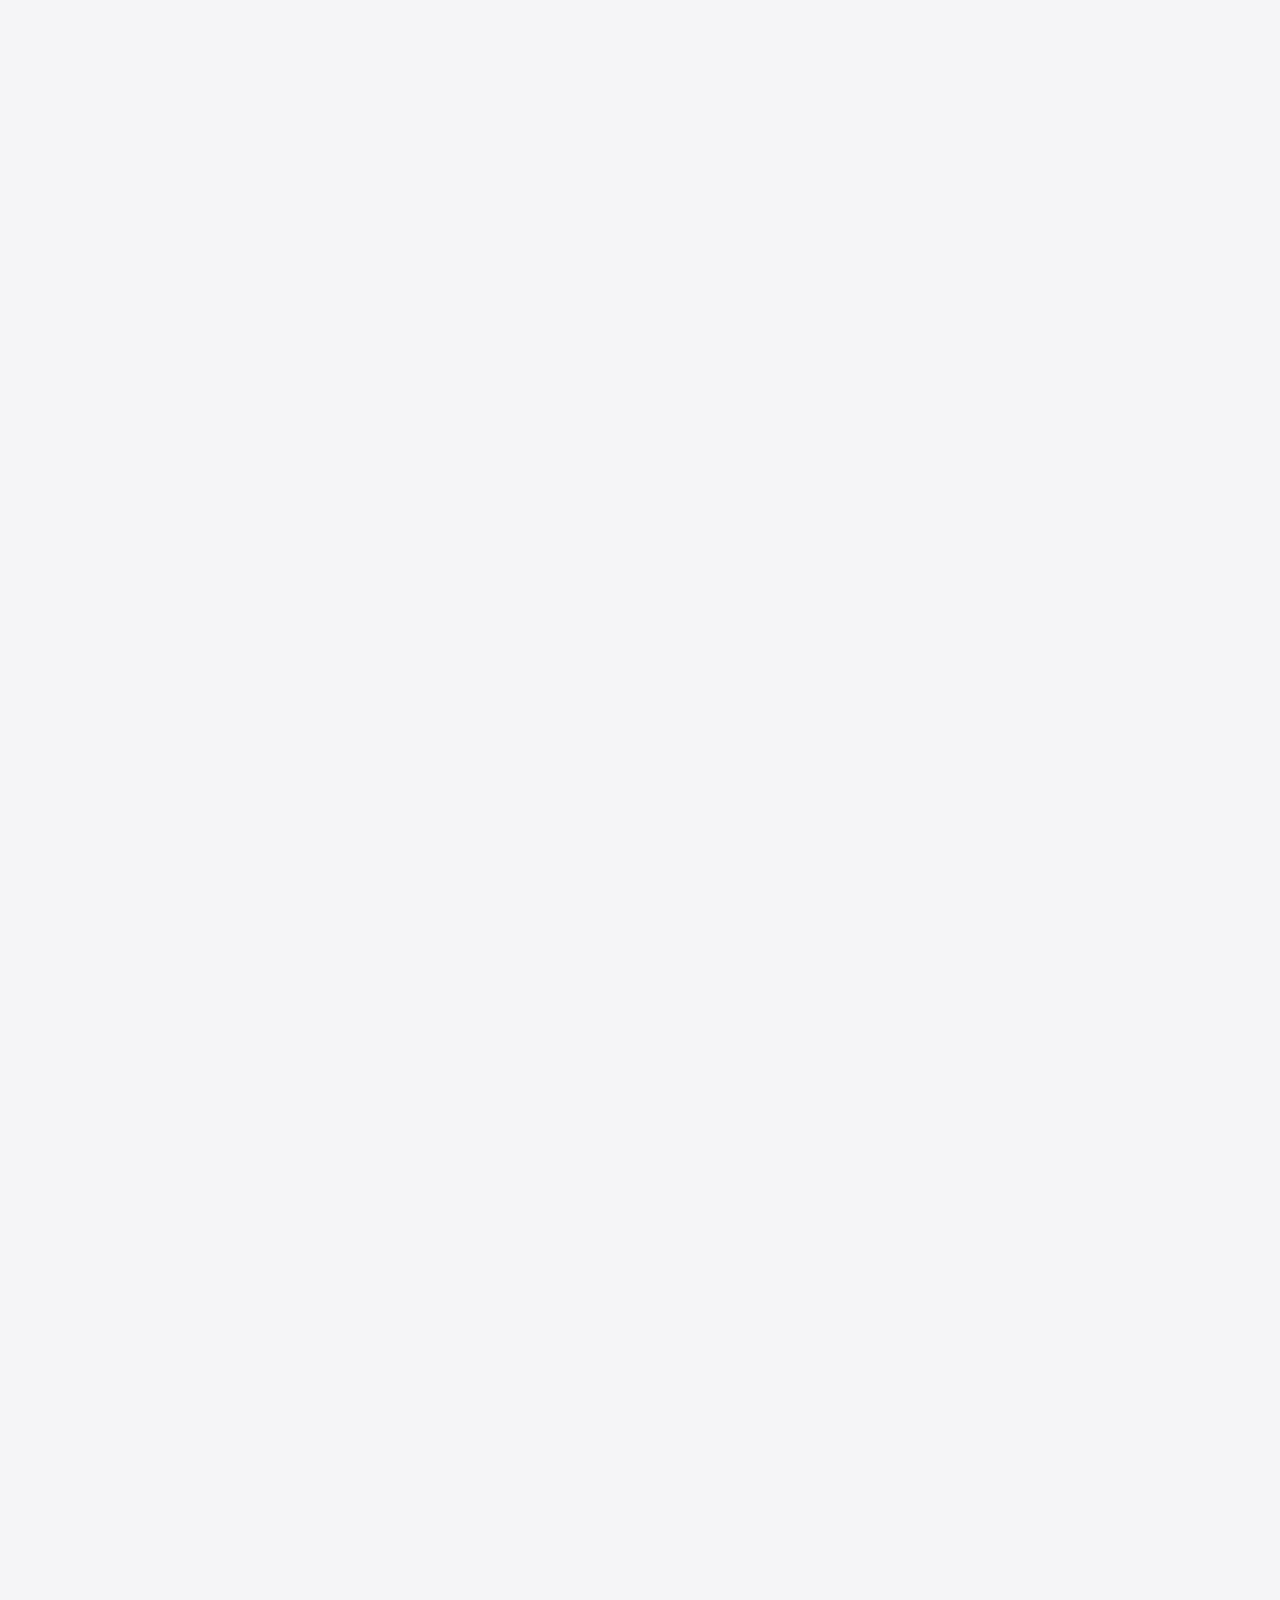
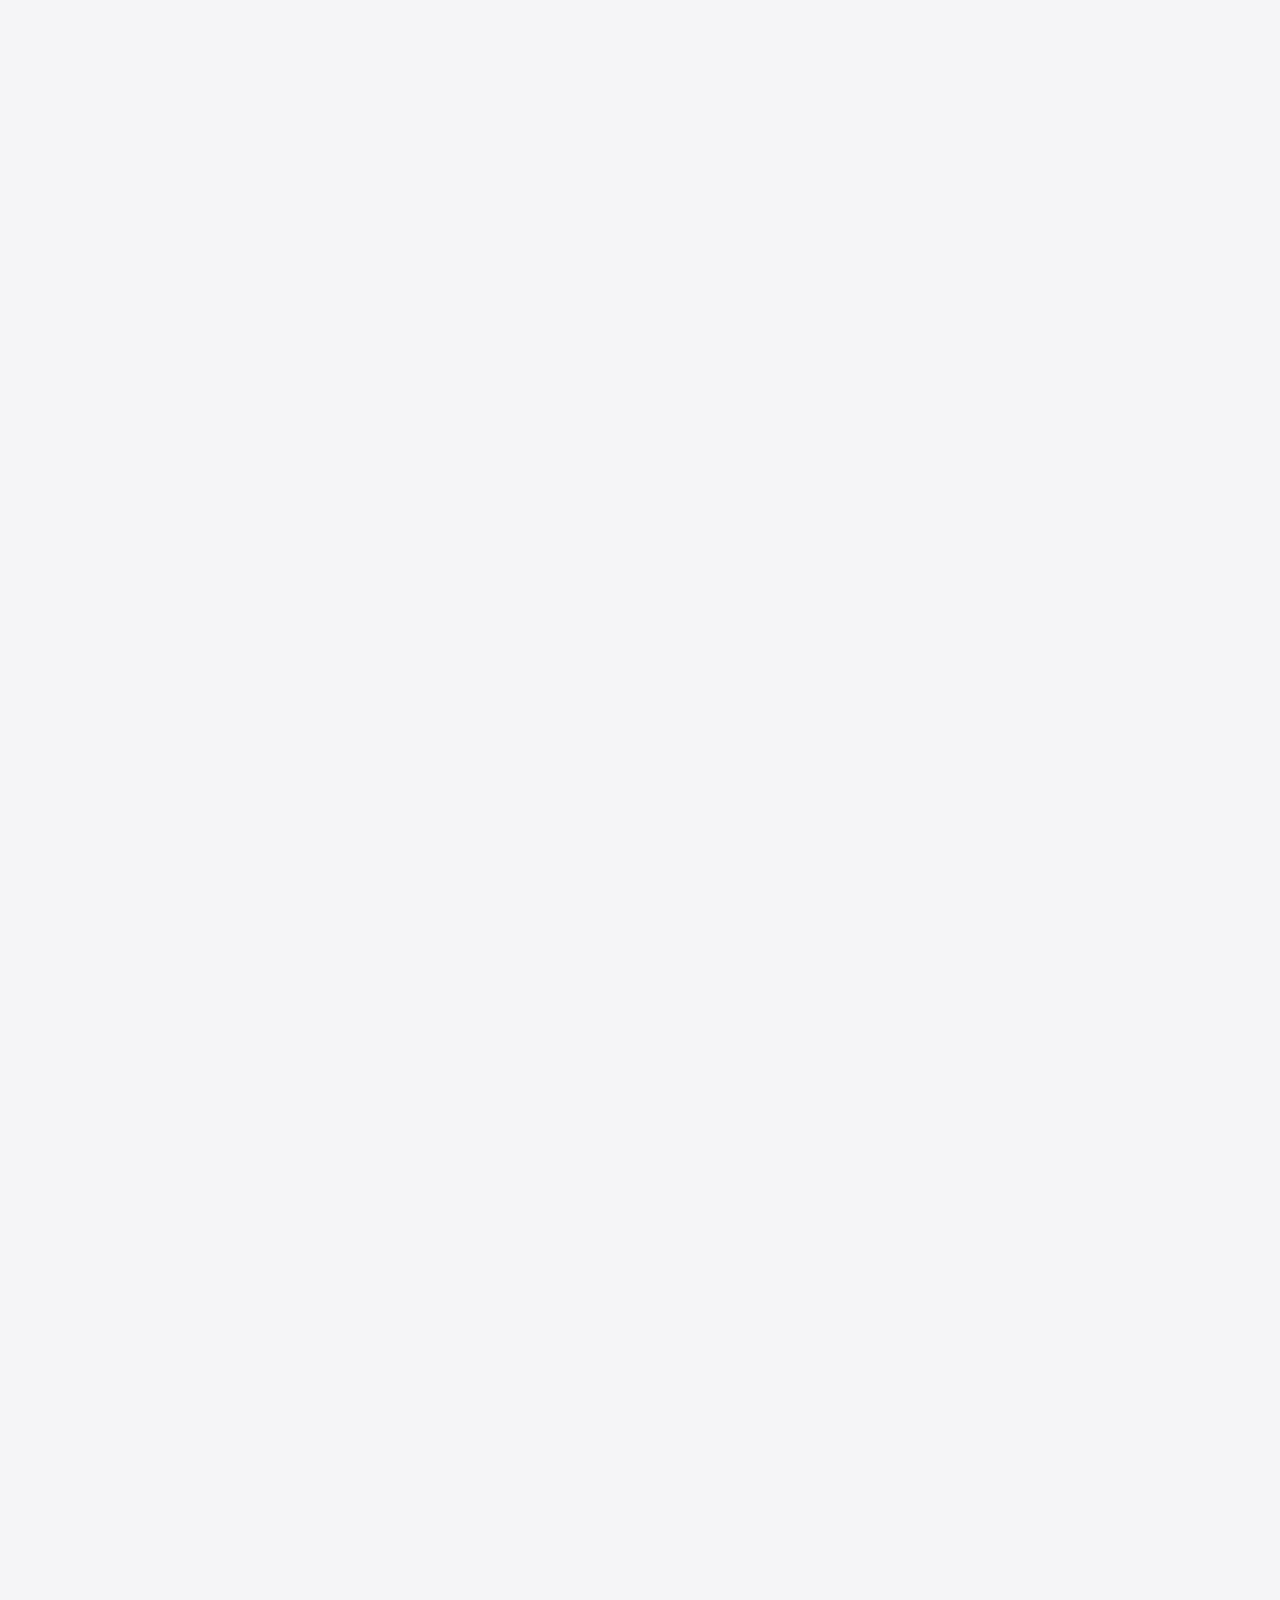
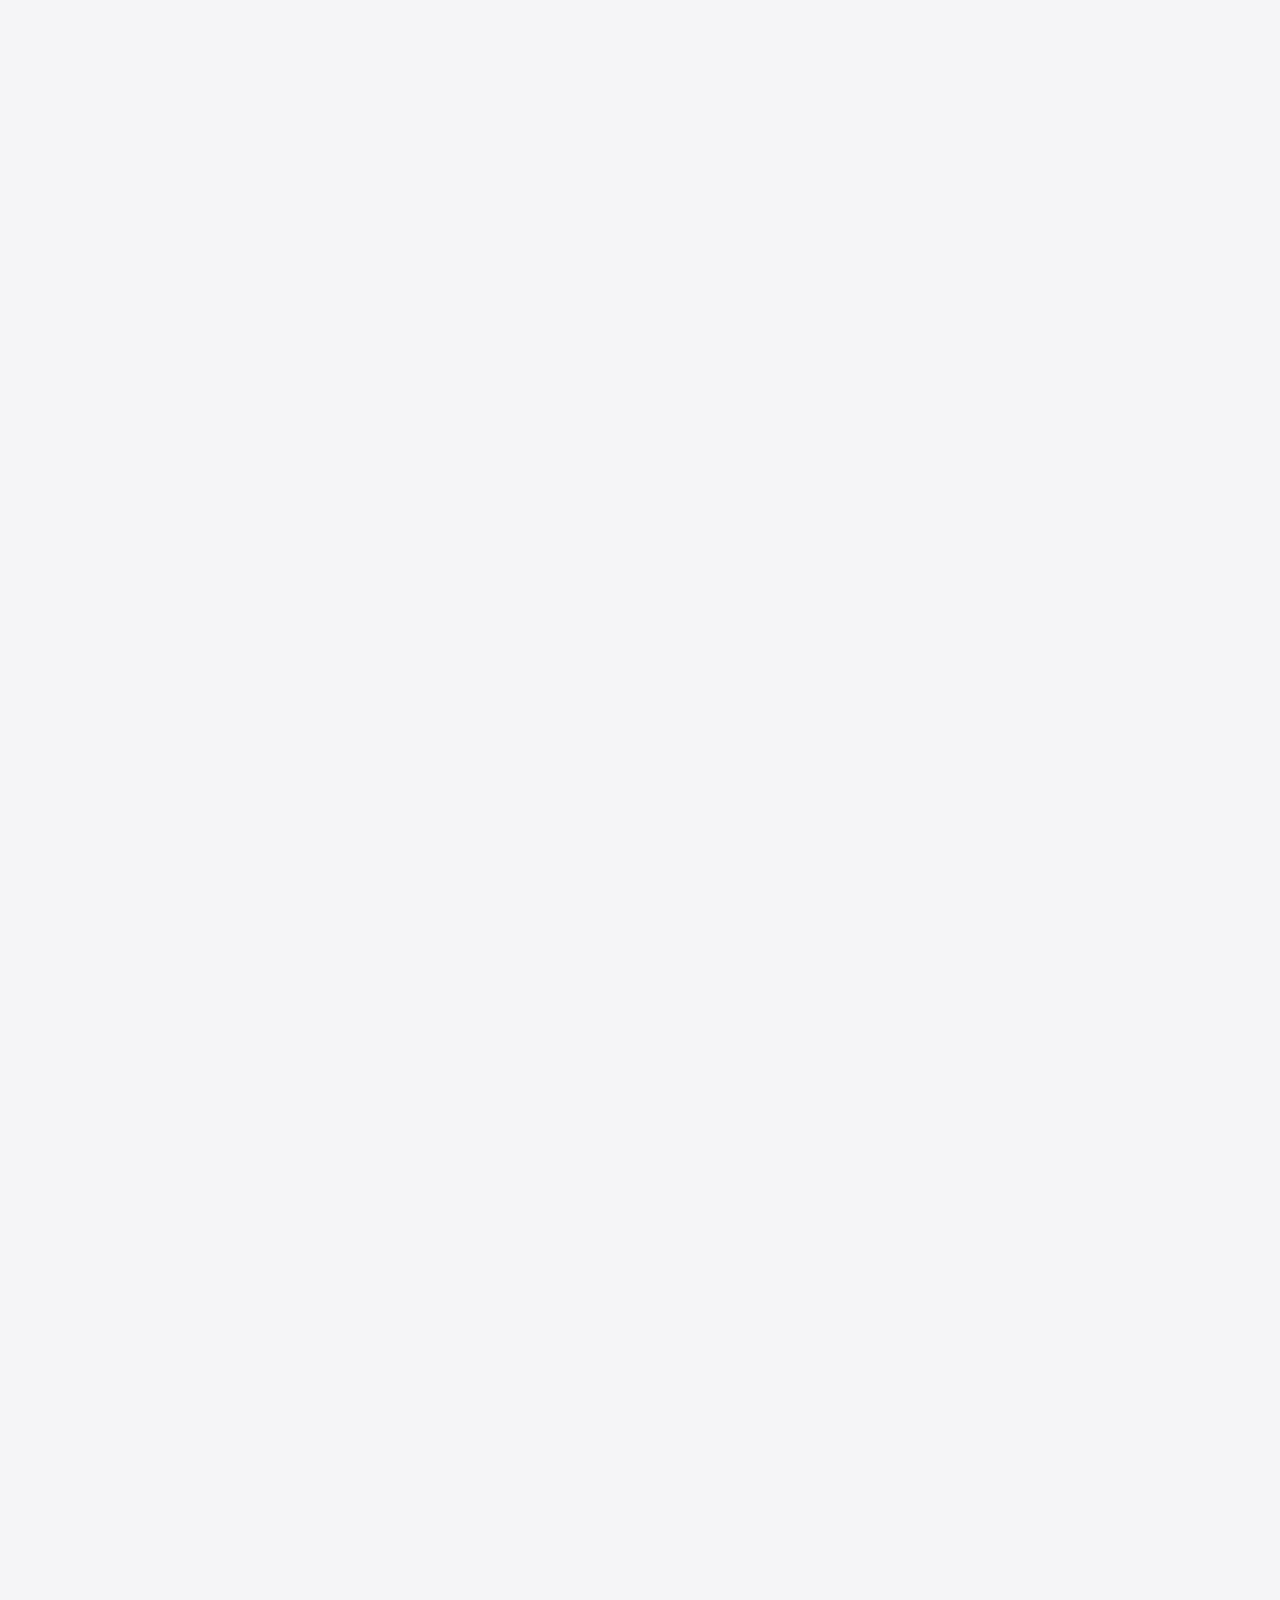
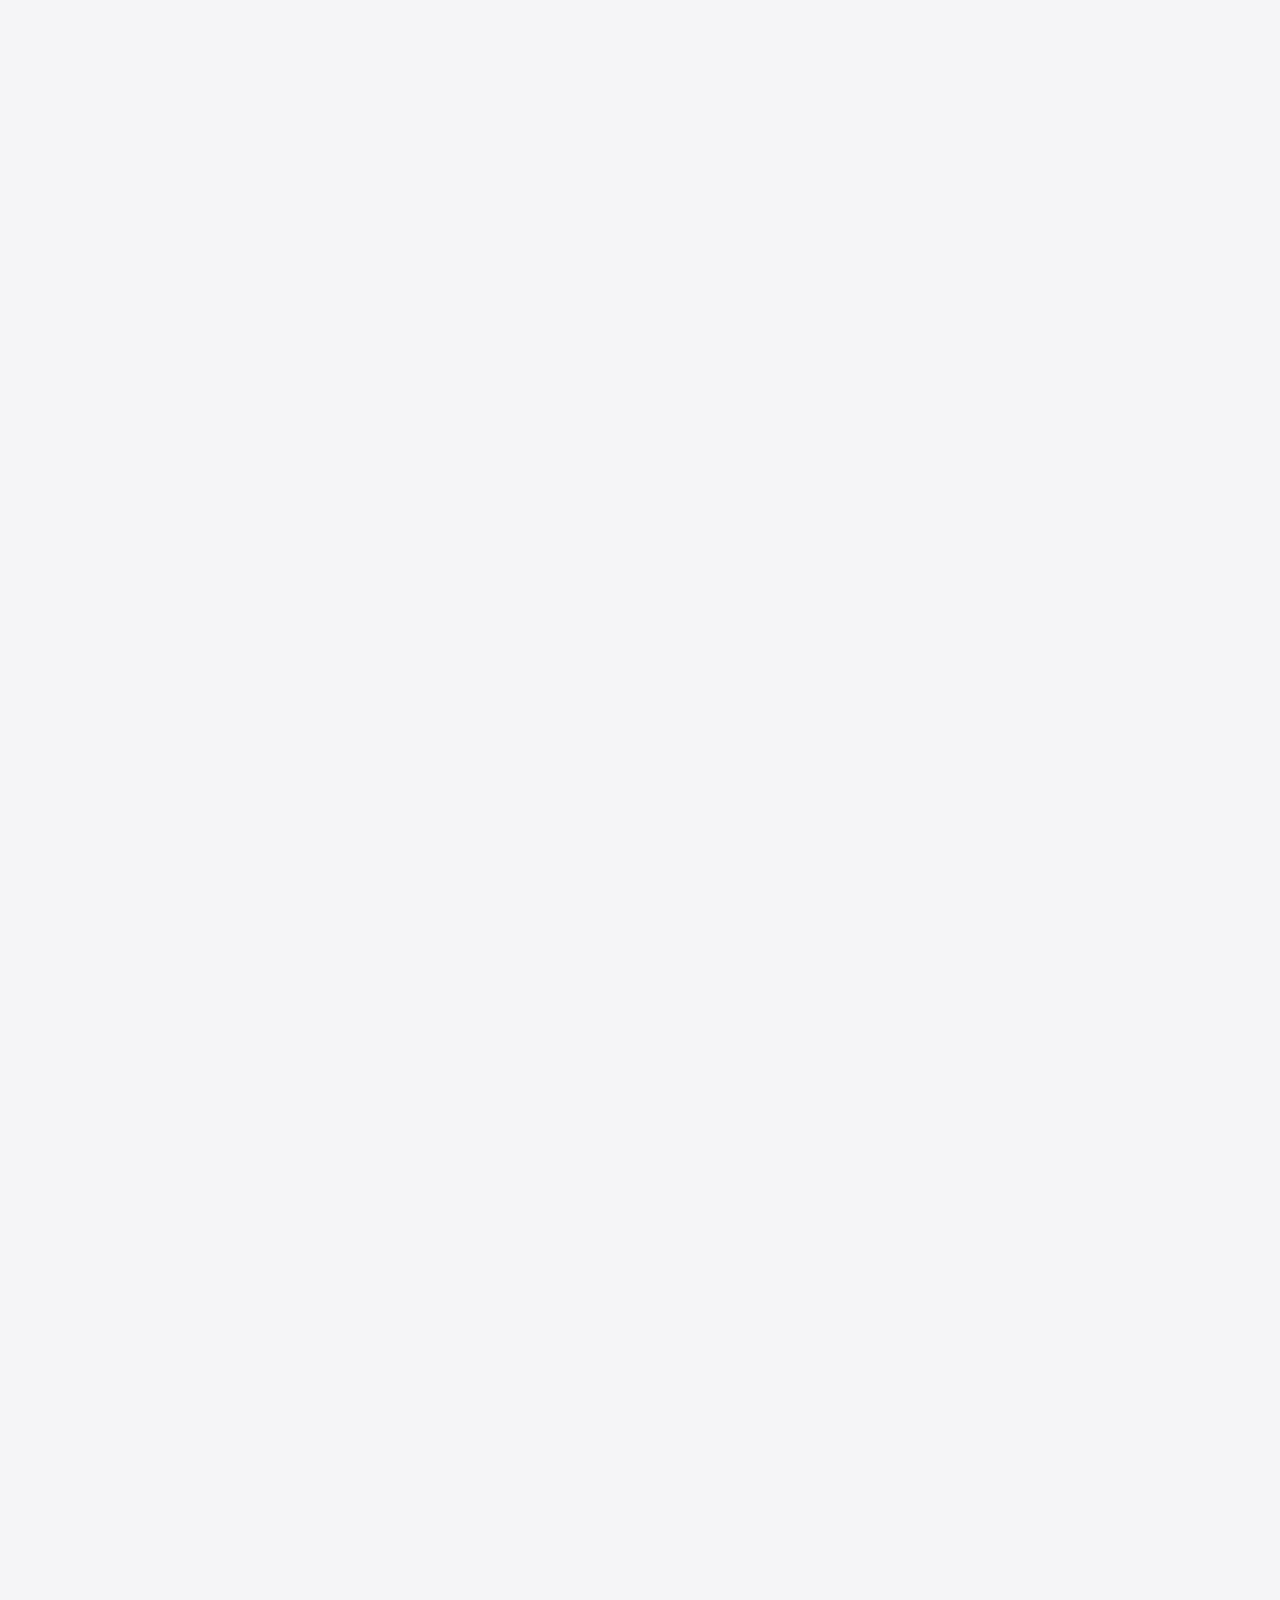
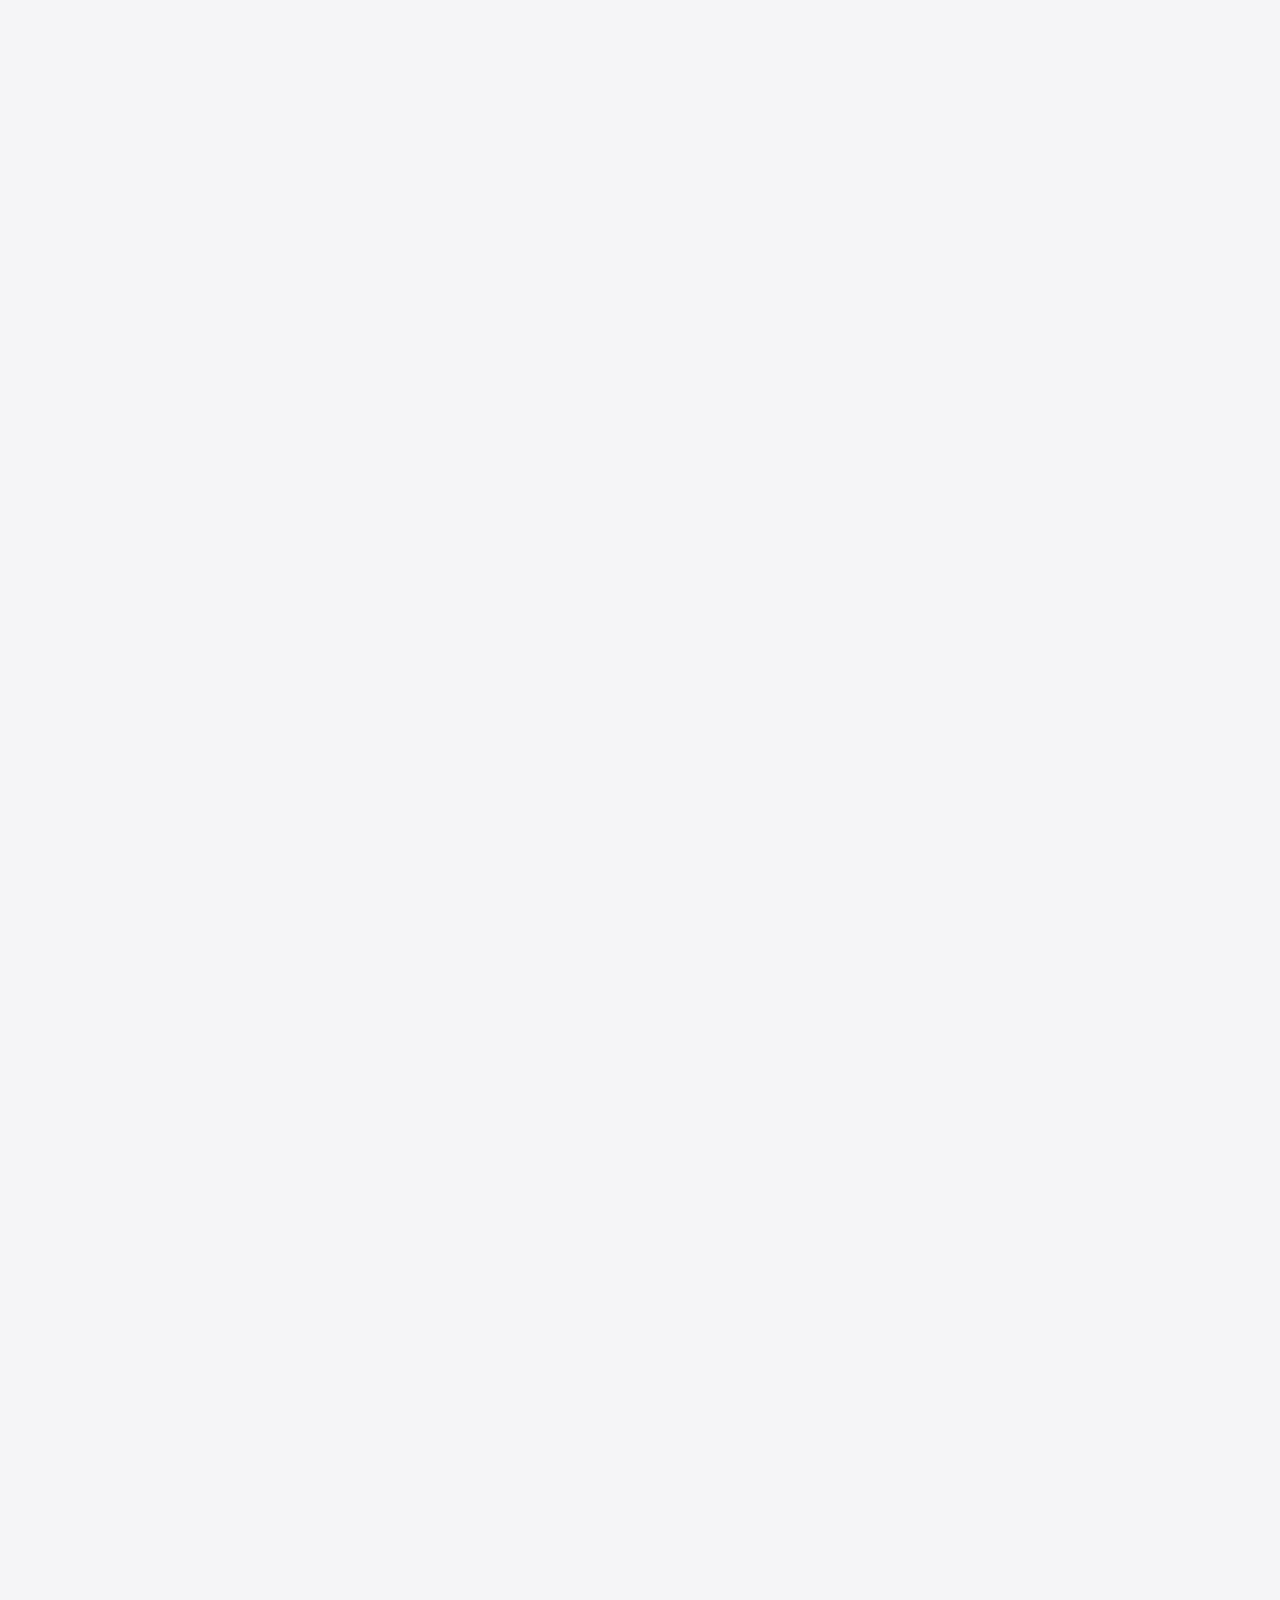
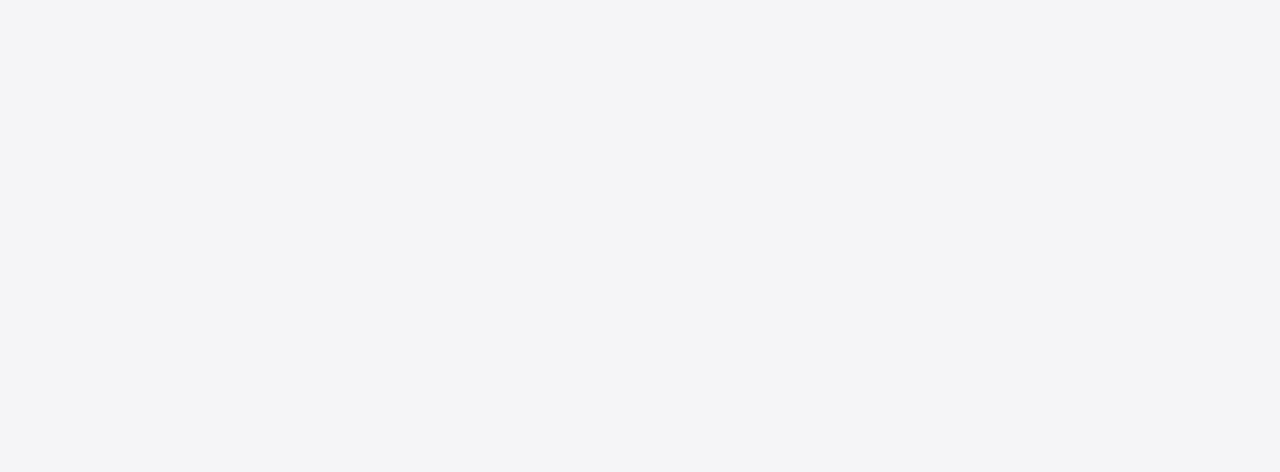
==== index.html @ e2262b0d "Code cleaned up" ====
<!DOCTYPE html>
<html lang="en">

<head>
    <meta charset="UTF-8">
    <meta name="viewport" content="width=device-width, initial-scale=1.0">
    <title>Deepak's Portfolio</title>
    <link href="https://cdn.jsdelivr.net/npm/bootstrap@5.0.2/dist/css/bootstrap.min.css" rel="stylesheet"
        integrity="sha384-EVSTQN3/azprG1Anm3QDgpJLIm9Nao0Yz1ztcQTwFspd3yD65VohhpuuCOmLASjC" crossorigin="anonymous">
    <link rel="stylesheet" href="css/styles.css">
    <link rel="stylesheet" href="css/dont-blink-breakpoints.css">
    <link rel="stylesheet" href="css/breakpoints.css">
    <link rel="preconnect" href="https://fonts.googleapis.com">
    <link rel="preconnect" href="https://fonts.gstatic.com" crossorigin>
    <link rel="stylesheet"
        href="https://fonts.googleapis.com/css2?family=Outfit:wght@400;500;600;700;800;900&display=swap">
    <link rel="stylesheet"
        href="https://fonts.googleapis.com/css2?family=Material+Symbols+Outlined:opsz,wght,FILL,GRAD@48,400,0,0" />
</head>

<body>
    <div class="preloader">
        <div class="triangle"></div>
        <div class="square"></div>
        <div class="circle"></div>
    </div>
    <main>
        <div id="intro" class="section">
            <div class="container">
                <div class="logo">
                    D<span>;</span>
                </div>
                <div class="menu-icon" onclick="toggleMenuButton()">
                    <div></div>
                    <div></div>
                    <div></div>
                </div>
                <div class="hero">
                    <div class="dont-blink-section">
                    </div>

                    <!-- Height is decided by logo's font-size*line-height + 2*margin of macbook mock div -->
                    <div class="mac">
                        <div class="mac-button-wrapper">
                            <div class="mac-button">
                            </div>
                            <div class="mac-button">
                            </div>
                            <div class="mac-button">
                            </div>
                        </div>
                        <!-- Height is calculated by macbook's close icon div height + 2*margin of code div + GOLIVE button height -->
                        <div class="code-block">
                            <div class="line-of-code">
                                <span class="line-number">1</span>
                                <span class="default-text">
                                    &lt;!DOCTYPE html&gt;
                                </span>
                            </div>
                            <div class="line-of-code">
                                <span class="line-number">2</span>
                                <span class="default-text">
                                    &lt;html <span class="attribute-text">lang</span>="en"&gt;
                                </span>
                            </div>
                            <div class="line-of-code">
                                <span class="line-number">3</span>
                                <span class="default-text">
                                    &lt;head&gt;
                                </span>
                            </div>
                            <div class="line-of-code">
                                <span class="line-number">4</span>
                                <span class="default-text ps-3">
                                    &lt;meta <span class="attribute-text">charset</span>="UTF-8"&gt;
                                </span>
                            </div>
                            <div class="line-of-code">
                                <span class="line-number">5</span>
                                <span class="default-text ps-3">
                                    &lt;meta <span class="attribute-text">name</span>="viewport" <span
                                        class="attribute-text">content</span>="width=device-width,
                                    initial-scale=1.0"&gt;
                                </span>
                            </div>
                            <div class="line-of-code">
                                <span class="line-number">6</span>
                                <span class="default-text ps-3">
                                    &lt;title&gt;<span class="default-text-value">Portfolio</span>&lt;/title&gt;
                                </span>
                            </div>
                            <div class="line-of-code">
                                <span class="line-number">7</span>
                                <span class="default-text">
                                    &lt;/head&gt;
                                </span>
                            </div>
                            <div class="line-of-code">
                                <span class="line-number">8</span>
                                <span class="default-text">
                                    &lt;body&gt;
                                </span>
                            </div>
                            <div class="line-of-code">
                                <span class="line-number">9</span>
                                <span class="default-text ps-3">
                                    &lt;h1&gt;<span class="default-text-value">DEEPAK SINGH</span>
                                </span>
                                <span class="cursor-spot"></span>
                            </div>
                        </div>
                    </div>
                    <div class="scroll-indication-wrapper">
                        <div class="scroll-indication">
                            <div class="ball-wrapper">
                                <div class="ball"></div>
                            </div>
                        </div>
                        <div class="scroll-indication-text">
                            SCROLL
                        </div>
                    </div>
                    <div class="play-dont-blink-animation-wrapper" onclick="playDontBlinkAnimation();">
                        <div class="play-dont-blink-animation-button">
                            <span>P</span>
                            <span>L</span>
                            <span>A</span>
                            <span>Y</span>
                            <span>-</span>
                            <span>T</span>
                            <span>H</span>
                            <span>A</span>
                            <span>T</span>
                            <span>-</span>
                            <span>A</span>
                            <span>G</span>
                            <span>A</span>
                            <span>I</span>
                            <span>N</span>
                            <span>-</span>
                        </div>
                        <div class="play-icon">
                            <span class="material-symbols-outlined">
                                play_arrow
                            </span>
                        </div>
                    </div>
                </div>
            </div>
            <div class="menu-view">
                <div class="container">
                    <div class="menu-item-wrapper">
                        <div>
                            <div class="menu-item"><span onclick="scrollToElement('about')">ABOUT</span></div>
                            <div class="menu-item"><span onclick="scrollToElement('education')">EDUCATION</span></div>
                            <div class="menu-item"><span onclick="scrollToElement('skills-intro')">SKILLS</span></div>
                            <div class="menu-item"><span onclick="scrollToElement('contact')">CONTACT</span></div>
                        </div>
                    </div>
                </div>
            </div>
        </div>

        <div id="about" class="section">
            <div class="container">
                <div class="para-highlight hideY">
                    <span>With </span><span>3 </span><span>years </span><span>of </span><span>experience </span><span>as
                    </span><span>a </span><span>Software </span><span>Engineer, </span><span>I </span><span>have
                    </span><span>been </span><span>successful </span><span>in </span><span>full-stack </span><span>web
                    </span><span>development </span><span>using </span><span>Angular, </span><span>.Net,
                    </span><span>SQL, </span><span>and </span><span>much </span><span>more. </span><span>Besides
                    </span><span>that, </span><span>I </span><span>write </span><span>blogs, </span><span>and
                    </span><span>talk </span><span>about </span><span>any </span><span>tech </span><span>stuff
                    </span><span>that </span><span>I </span><span>learn. </span>
                </div>
            </div>
        </div>

        <div id="work-experience" class="section">
            <div class="container">
                <div class="work-experience-wrapper">
                    <div class="timeline">
                        <img src="assets/car.svg" class="img-fluid car" />
                        <div class="experience-lap">
                            <div class="lap-row">
                                <div></div>
                                <div></div>
                                <div></div>
                                <div></div>
                                <div></div>
                            </div>
                            <div class="lap-row">
                                <div></div>
                                <div></div>
                                <div></div>
                                <div></div>
                                <div></div>
                            </div>
                        </div>
                        <div class="experience-lap">
                            <div class="lap-row">
                                <div></div>
                                <div></div>
                                <div></div>
                                <div></div>
                                <div></div>
                            </div>
                            <div class="lap-row">
                                <div></div>
                                <div></div>
                                <div></div>
                                <div></div>
                                <div></div>
                            </div>
                        </div>
                        <div class="experience-lap">
                            <div class="lap-row">
                                <div></div>
                                <div></div>
                                <div></div>
                                <div></div>
                                <div></div>
                            </div>
                            <div class="lap-row">
                                <div></div>
                                <div></div>
                                <div></div>
                                <div></div>
                                <div></div>
                            </div>
                        </div>
                        <div class="experience-lap">
                            <div class="lap-row">
                                <div></div>
                                <div></div>
                                <div></div>
                                <div></div>
                                <div></div>
                            </div>
                            <div class="lap-row">
                                <div></div>
                                <div></div>
                                <div></div>
                                <div></div>
                                <div></div>
                            </div>
                        </div>
                    </div>
                    <div class="experience-wrapper">
                        <div class="experience">
                            <div class="when">FEBRUARY 2020</div>
                            <div class="what">Project Intern</div>
                            <div class="where">EmbedUR Systems</div>
                            <p class="how">
                                I got an internship offer at this organisation during my final year of bachelor's, to
                                work as a project intern in the development team of an own product of them related to
                                wireless access point monitoring. I had a good experience about the engineering work as
                                it was my first experience.
                            </p>
                        </div>
                        <div class="experience">
                            <div class="when">JUNE 2020</div>
                            <div class="what">Software Engineer Intern</div>
                            <div class="where">Kovai.co</div>
                            <p class="how">
                                My deep interest in developing web applications made me take the internship opportunity
                                provided by this organisation where I worked in a cloud services support product for
                                enterprises to solve major business problems in terms of cloud services specific to
                                Microsoft Azure.
                            </p>
                        </div>
                        <div class="experience">
                            <div class="when">DECEMBER 2020</div>
                            <div class="what">Junior Software Engineer</div>
                            <div class="where">Kovai.co</div>
                            <p class="how">
                                The organisation gave me a full-time opportunity post internship and I continued to work
                                in the same team and developed multiple customer obsessive features.
                            </p>
                        </div>
                        <div class="experience">
                            <div class="when">JANUARY 2021</div>
                            <div class="what">Software Engineer</div>
                            <div class="where">Kovai.co</div>
                            <p class="how">
                                This was an unexpected boosting promotion during which I was given an opportunity to own
                                and manage a sub product of the main product in which I was working, and I enhanced the
                                performace and developed several features requested by customers and gained direct
                                appreciation
                                for a few.
                            </p>
                        </div>
                    </div>
                </div>
            </div>
        </div>

        <div id="education" class="section">
            <div class="container">
                <div class="ed-intro">
                    <div class="hideY"><span class="material-symbols-outlined">task_alt</span> TRY</div>
                    <div class="hideY"><span class="material-symbols-outlined">task_alt</span> FAIL</div>
                    <div class="hideY"><span class="material-symbols-outlined">task_alt</span> LEARN</div>
                    <div class="hideY"><span class="material-symbols-outlined">task_alt</span> REPEAT UNTIL WIN.
                    </div>
                </div>
            </div>
        </div>

        <div id="educational-qualification" class="section">
            <div class="container">
                <div class="educational-qualification-sticky-content">
                    <div class="hideY">
                        EDUCATIONAL
                    </div>
                    <div class="hideY">
                        QUALIFICATION
                    </div>
                </div>
                <div class="educational-qualification-non-sticky-content">
                    <div class="mac">
                        <div class="mac-button-wrapper">
                            <div class="mac-button">
                            </div>
                            <div class="mac-button">
                            </div>
                            <div class="mac-button">
                            </div>
                        </div>
                        <div class="code-block">
                            <div id="ed-slide-0" class="slide">
                                <div class="degree-wrapper">
                                    <div class="slide-content-number">
                                        /01
                                    </div>
                                    <div class="degree-name">
                                        Bachelor of Engineering.
                                    </div>
                                    <div class="degree-stream">
                                        <div>Computer Science and Engineering,</div>
                                        <div>Sri Eshwar College of Engineering, Tamil Nadu, India.</div>
                                    </div>
                                </div>
                            </div>

                            <div id="ed-slide-1" class="slide">
                                <div class="row about-degree-wrapper">
                                    <div class="col-4 about-degree-heading">
                                        About.
                                    </div>
                                    <div class="col about-degree-point-wrapper">
                                        <div class="about-degree-point">
                                            🤩 Super exciting days right after my high school
                                        </div>
                                        <div class="about-degree-point">
                                            🤯 Came to know what's web
                                        </div>
                                        <div class="about-degree-point">
                                            😎 Built many cool mini-projects
                                        </div>
                                        <div class="about-degree-point">
                                            🤓 Participated in tech contests, internships, and what not!
                                        </div>
                                        <div class="about-degree-point">
                                            🙄 Named 'The Best student of the batch' - Yes, certainly unexpected
                                        </div>
                                    </div>
                                </div>
                            </div>

                            <div id="ed-slide-2" class="slide">
                                <div class="project-wrapper">
                                    <div class="project-heading">
                                        Projects.
                                    </div>
                                    <div class="project-container">
                                        <div class="row">
                                            <div class="col-md-4">
                                                <div class="project-number">
                                                    1.
                                                </div>
                                                <div class="project-name">
                                                    Twilio + Cliq
                                                </div>
                                                <div class="project-description">
                                                    A chat bot developed in Zoho Cliq, a messaging platform, which
                                                    allows storing contacts, sending and receving SMS, making automated
                                                    calls by integrating Twilio, a communication tool
                                                    provider.
                                                </div>
                                            </div>
                                            <div class="col-md-4">
                                                <div class="project-number">
                                                    2.
                                                </div>
                                                <div class="project-name">
                                                    WeForUs
                                                </div>
                                                <div class="project-description">
                                                    A web application to act as a one-stop solution to find and donate
                                                    to charities, and a beggar-free movement
                                                    initialisation by allowing users to post pictures and location of
                                                    who's needy, which can enable the nearby charities to take action.
                                                </div>
                                            </div>
                                            <div class="col-md-4">
                                                <div class="project-number">
                                                    3.
                                                </div>
                                                <div class="project-name">
                                                    Feedback Analyst
                                                </div>
                                                <div class="project-description">
                                                    A web application to upload .csv file of textual feedback, which
                                                    analyses the feedback by intergrating Parallel dots, a Natural
                                                    Language Processing APIs provider.
                                                </div>
                                            </div>
                                        </div>
                                    </div>
                                </div>
                            </div>

                            <div id="ed-slide-3" class="slide">
                                <div class="degree-wrapper">
                                    <div class="slide-content-number">
                                        /02
                                    </div>
                                    <div class="degree-name">
                                        Master of Science.
                                    </div>
                                    <div class="degree-stream">
                                        <div>Software Design with Cloud Native Computing,</div>
                                        <div>
                                            Technological University of the Shannon: Midlands Midwest, Ireland.
                                        </div>
                                    </div>
                                </div>
                            </div>

                            <div id="ed-slide-4" class="slide">
                                <div class="education-summary">
                                    <div class="heading">
                                        <div class="slide-content-number">
                                            /03
                                        </div>
                                        <div>
                                            Summary.
                                        </div>
                                    </div>
                                    <div class="summary-wrapper">
                                        <div class="row m-0">
                                            <div class="col-5 col-md-3 summary-content">
                                                <div class="summary-number">
                                                    2
                                                </div>
                                                <div class="summary-heading">
                                                    Courses
                                                </div>
                                            </div>

                                            <div class="col-5 col-md-3 summary-content">
                                                <div class="summary-number">
                                                    5
                                                </div>
                                                <div class="summary-heading">
                                                    Projects
                                                </div>
                                            </div>
                                        </div>
                                        <div class="row m-0">
                                            <div class="col-5 col-md-3 summary-content">
                                                <div class="summary-number">
                                                    10
                                                </div>
                                                <div class="summary-heading">
                                                    Certifications
                                                </div>
                                            </div>

                                            <div class="col-5 col-md-3 summary-content">
                                                <div class="summary-number">
                                                    4
                                                </div>
                                                <div class="summary-heading">
                                                    Awards
                                                </div>
                                            </div>
                                        </div>
                                    </div>
                                </div>
                            </div>

                            <div id="ed-slide-5" class="slide">
                                <div class="education-slide-end">
                                    <div class="slide-content-number">
                                        /04
                                    </div>
                                    <div class="end-card">
                                        Thank you.
                                    </div>
                                    <div class="message">
                                        <div>I am so glad to have you gone through my educational qualification. Please
                                            scroll down to explore more.</div>
                                    </div>
                                </div>
                            </div>
                        </div>

                        <div class="screen-swiper">
                            <div class="screen-swiper-button-wrapper" style="display: none;">
                                <span class="material-symbols-outlined" onClick="swipeSlide(0)">arrow_circle_left</span>
                                <span class="material-symbols-outlined"
                                    onClick="swipeSlide(1)">arrow_circle_right</span>
                            </div>
                            <div class="screen-swiper-info">
                                Swipe right or left to view other slides
                            </div>
                        </div>
                    </div>
                </div>
            </div>
        </div>

        <div id="skills-intro" class="section">
            <div class="container">
                <div class="skills-intro">
                    <div>WHAT</div>
                    <div>
                        <span>DO</span>
                        <span> I</span>
                    </div>
                    <div style="color: indianred;">KNOW?</div>
                </div>
            </div>
        </div>

        <div id="skills">
            <div class="horizontal-view-sticky-viewport">
                <div class="container">
                    <div class="skill-type-wrapper">
                        <div class="skill-type" id="front-end-skills-heading">
                            <span class="hashtag">FRONT</span>
                            <span>END</span>
                        </div>
                        <div class="skill-type" id="back-end-skills-heading" style="transform: translateY(100%)">
                            <span class="hashtag">BACK</span>
                            <span>END</span>
                        </div>
                        <div class="skill-type" id="other-skills-heading" style="transform: translateY(100%)">
                            <span class="hashtag">OTHER</span>
                            <span>TOOLS & TECH</span>
                        </div>
                        <div class="skill-type-indication">
                            <span class="material-symbols-outlined">
                                arrow_downward
                            </span>
                        </div>
                    </div>
                </div>
                <div class="horizontal-view-element-wrapper">
                    <div class="horizontal-view-element">
                        <img src="assets/html.svg" class="img-fluid">
                        <div class="skill-name">
                            HTML
                        </div>
                    </div>
                    <div class="horizontal-view-element">
                        <img src="assets/css.svg" class="img-fluid">
                        <div class="skill-name">
                            CSS
                        </div>
                    </div>
                    <div class="horizontal-view-element">
                        <img src="assets/javascript.svg" class="img-fluid">
                        <div class="skill-name">
                            JavaScript
                        </div>
                    </div>
                    <div class="horizontal-view-element">
                        <img src="assets/angular.svg" class="img-fluid">
                        <div class="skill-name">
                            Angular
                        </div>
                    </div>
                    <div class="horizontal-view-element">
                        <img src="assets/bootstrap.svg" class="img-fluid">
                        <div class="skill-name">
                            Bootstrap
                        </div>
                    </div>
                    <div class="horizontal-view-element">
                        <img src="assets/sass.svg" class="img-fluid">
                        <div class="skill-name">
                            Sass
                        </div>
                    </div>
                    <div class="horizontal-view-element" id="back-end-skills-start">
                        <img src="assets/c-sharp.svg" class="img-fluid">
                        <div class="skill-name">
                            C#
                        </div>
                    </div>
                    <div class="horizontal-view-element">
                        <img src="assets/java.svg" class="img-fluid">
                        <div class="skill-name">
                            Java
                        </div>
                    </div>
                    <div class="horizontal-view-element">
                        <img src="assets/php.svg" class="img-fluid">
                        <div class="skill-name">
                            PHP
                        </div>
                    </div>
                    <div class="horizontal-view-element">
                        <img src="assets/python.svg" class="img-fluid">
                        <div class="skill-name">
                            Python
                        </div>
                    </div>
                    <div class="horizontal-view-element" id="other-skills-start">
                        <img src="assets/mysql.svg" class="img-fluid">
                        <div class="skill-name">
                            SQL
                        </div>
                    </div>
                    <div class="horizontal-view-element">
                        <img src="assets/azure.svg" class="img-fluid">
                        <div class="skill-name">
                            Microsoft Azure
                        </div>
                    </div>
                    <div class="horizontal-view-element">
                        <img src="assets/git.svg" class="img-fluid">
                        <div class="skill-name">
                            Git
                        </div>
                    </div>
                    <div class="horizontal-view-element">
                        <img src="assets/github.svg" class="img-fluid">
                        <div class="skill-name">
                            GitHub
                        </div>
                    </div>
                </div>
            </div>
        </div>

        <div id="awards" class="section">
            <div class="container">
                <div class="awards-wrapper">
                    <div class="awards-intro">
                        <div class="text-stroke-wrapper hideY">
                            <span class="text-stroke-real">A FEW AWARDS</span>
                            <span class="text-stroke-duplicate">A FEW AWARDS</span>
                        </div>
                    </div>
                    <div class="row pt-2">
                        <div class="col-lg-4 pb-3 hideY award-column">
                            <div class="award-content">
                                <div class="award-name">
                                    Honourable mention
                                </div>
                                <div class="award-description">
                                    At Zoho's bot development contest
                                </div>
                            </div>
                        </div>
                        <div class="col-lg-4 pb-3 hideY award-column">
                            <div class="award-content">
                                <div class="award-name">
                                    Project expo winner
                                </div>
                                <div class="award-description">
                                    For three consecutive years during my bachelor's
                                </div>
                            </div>
                        </div>
                        <div class="col-lg-4 pb-3 hideY award-column">
                            <div class="award-content">
                                <div class="award-name">
                                    Presentation winner
                                </div>
                                <div class="award-description">
                                    At several technical symposiums of various universities
                                </div>
                            </div>
                        </div>
                    </div>
                </div>
            </div>
        </div>

        <div id="contact">
            <div class="container">
                <div class="contact-wrapper">
                    <div class="card linkedin">
                        <div class="card-body">
                            <div class="header">
                                <div>
                                    <img src="assets/profile-picture.png" class="img-fluid">
                                </div>
                                <div class="header-text-wrapper">
                                    <div class="linkedin-name">
                                        Deepak Mohan Singh
                                    </div>
                                    <div class="linkedin-role">
                                        Software Engineer
                                    </div>
                                    <div class="linkedin-time">Just now
                                        <span class="material-symbols-outlined">public</span>
                                    </div>
                                </div>
                            </div>
                            <div class="linkedin-post">
                                Not just these! I share all my work experience, rewards and recognitions on LinkedIn.
                                Yes, <span class="hashtag">#LetUsConnect!</span>
                            </div>
                            <div class="mt-3">
                                <a href="https://in.linkedin.com/in/deepakmohansingh" target="_blank">
                                    <button type="button" class="btn btn-primary px-4">
                                        Connect
                                    </button>
                                </a>
                            </div>
                        </div>
                    </div>

                    <div class="social-icon-wrapper">
                        <div>
                            <a href="https://github.com/DeepakMohanSingh" target="_blank">
                                <img src="assets/github-social.svg" class="img-fluid">
                            </a>
                        </div>
                        <div>
                            <a href="https://deepakmohansingh.medium.com" target="_blank">
                                <img src="assets/medium.svg" class="img-fluid">
                            </a>
                        </div>
                        <div>
                            <a href="https://twitter.com/ImDeepakMohan" target="_blank">
                                <img src="assets/twitterx.svg" class="img-fluid">
                            </a>
                        </div>
                    </div>

                    <div class="text-center timer">
                        <div>
                            Thank you for your time :&#41;
                        </div>
                        <div id="alive-time"></div>
                    </div>
                </div>
            </div>
        </div>

        <div class="footer">
            <div>Handcrafted by me using HTML, CSS, Vanilla Javascript and <a href="https://getbootstrap.com"
                    target="_blank">Bootstrap</a></div>
            <div>Icons by <a href="https://icons8.com" target="_blank">Icons8</a> and <a
                    href="https://fonts.google.com/icons" target="_blank">Google</a></div>
            <div>Images from <a href="https://unsplash.com" target="_blank">Unsplash</a> and <a
                    href="https://freesvg.org" target="_blank">FreeSVG</a></div>
        </div>
    </main>

    <script type="text/javascript" src="js/handler.js"></script>
    <script>history.scrollRestoration = "manual"</script>
</body>

</html>
---- css/styles.css ----
@import "default.css";
@import "keyframes.css";

main {
    height: 100%;
    opacity: 0;
    position: relative;
}

.preloader {
    position: fixed;
    top: 0;
    left: 0;
    height: 100%;
    width: 100%;
    z-index: 1;
    transition: opacity 1.5s ease-out 1.5s;
    -webkit-transition: opacity 1.5s ease-out 1.5s;
    -o-transition: opacity 1.5s ease-out 1.5s;
    -moz-transition: opacity 1.5s ease-out 1.5s;
}

.preloader div {
    position: absolute;
    top: 50%;
    left: 50%;
    transform: translate(-50%, -50%);
    -o-transform: translate(-50%, -50%);
    -ms-transform: translate(-50%, -50%);
    -moz-transform: translate(-50%, -50%);
    -webkit-transform: translate(-50%, -50%);
    opacity: 0;
}

.preloader .triangle {
    width: 0;
    height: 0;
    border-top: 0;
    border-bottom: 30px solid var(--background-color__secondary);
    border-left: 15px solid transparent;
    border-right: 15px solid transparent;
    animation: preloader 800ms 0s infinite;
    -o-animation: preloader 800ms 0s infinite;
    -moz-animation: preloader 800ms 0s infinite;
    -webkit-animation: preloader 800ms 0s infinite;
}

.preloader .square {
    width: 30px;
    height: 30px;
    background-color: var(--background-color__secondary);
    animation: preloader 800ms 266.666ms infinite;
    -o-animation: preloader 800ms 266.666ms infinite;
    -moz-animation: preloader 800ms 266.666ms infinite;
    -webkit-animation: preloader 800ms 266.666ms infinite;
}

.preloader .circle {
    width: 30px;
    height: 30px;
    background-color: var(--background-color__secondary);
    border-radius: 50%;
    animation: preloader 800ms 533.333ms infinite;
    -o-animation: preloader 800ms 533.333ms infinite;
    -moz-animation: preloader 800ms 533.333ms infinite;
    -webkit-animation: preloader 800ms 533.333ms infinite;
}

.section {
    height: 100%;
    display: flex;
    align-items: center;
    justify-content: center;
}

.container {
    height: 100%;
    position: relative;
    display: flex;
    align-items: center;
    justify-content: center;
    overflow: hidden;
}

#about.section,
#work-experience.section,
#educational-qualification.section,
#awards.section,
#skills .container {
    height: auto;
}

#about.section,
#educational-qualification.section {
    min-height: 100%;
}

/* Intro */

.logo {
    font-size: 2rem;
    font-weight: 800;
    position: absolute;
    top: 0;
    left: 0.5rem;
}

.logo span {
    color: var(--highlight);
}

.menu-icon {
    position: absolute;
    z-index: 4;
    top: 0.8rem;
    right: 0.5rem;
    height: 1.5rem;
    width: 1.5rem;
    display: flex;
    flex-direction: column;
    align-items: center;
    justify-content: center;
    cursor: pointer;
    vertical-align: baseline;
    transition: 0.3s ease-out;
}

.menu-icon div {
    height: 0.14rem;
    width: 1.2rem;
    border-radius: 0.3rem;
    background-color: var(--menu-color);
    position: absolute;
    left: 50%;
    transform: translate(-50%, -50%) rotate(0deg);
}

.menu-icon div:nth-child(1) {
    top: calc(50% - 0.33rem);
}

.menu-icon div:nth-child(2) {
    top: 50%;
}

.menu-icon div:nth-child(3) {
    top: calc(50% + 0.33rem);
}

.menu-icon:hover {
    transform: scale(1.3);
}

.menu-view {
    position: fixed;
    z-index: 3;
    left: 100%;
    background-color: var(--background-color__secondary);
    color: var(--color__secondary);
    height: 100%;
    width: 100%;
    opacity: 0.98;
    transition: left 0.5s ease-in;
}

.menu-item-wrapper {
    padding: 2rem 0;
    height: 100%;
    width: 100%;
    display: flex;
    flex-direction: column;
    align-items: center;
    justify-content: center;
    font-size: 3rem;
    line-height: 1.3;
}

.menu-item-wrapper .menu-item span {
    cursor: pointer;
}

.menu-item-wrapper .menu-item span:hover {
    text-decoration: underline;
}

.hero {
    height: 100%;
    width: 100%;
    display: flex;
    flex-direction: column;
    align-items: center;
    justify-content: center;
}

.mac {
    background-color: #252526;
    border-radius: 8px;
    margin: 1rem;
    margin-top: 2.5rem;
    height: calc(100% - ((2rem * 1.5) + 2.5rem));
    width: 100%;
    padding: 0.8rem;
    overflow: hidden;
}

.mac .mac-button-wrapper {
    line-height: 1;
    font-size: 0;
}

.mac .mac-button-wrapper .mac-button {
    height: 0.6rem;
    width: 0.6rem;
    border-radius: 50%;
    display: inline-block;
    margin-right: 5px;
}

.mac-button:nth-child(1) {
    background-color: color(srgb 0.9978 0.3733 0.3409);
}

.mac-button:nth-child(2) {
    background-color: color(srgb 1 0.7383 0.1792);
}

.mac-button:nth-child(3) {
    background-color: color(srgb 0.1611 0.7798 0.2519);
}

.mac .code-block {
    height: calc(100% - (0.6rem + 2rem));
    margin-block: 1rem;
    font-size: 1rem;
    overflow: auto;
    white-space: nowrap;
}

.mac .code-block .line-of-code {
    width: 0%;
    overflow: hidden;
}

.mac .code-block .line-of-code .line-number {
    color: grey;
    padding-inline: 0.5rem;
}

.mac .code-block .line-of-code .default-text {
    color: #55b5db;
}

.mac .code-block .line-of-code .default-text {
    color: #55b5db;
}

.mac .code-block .line-of-code .default-text-value {
    color: #fff;
}

.mac .code-block .line-of-code .attribute-text {
    color: #9fca56;
}

.mac .code-block .line-of-code .cursor-spot {
    height: 1.3rem;
    width: 0.2rem;
    background-color: white;
    display: inline-block;
    vertical-align: text-top;
    margin-left: 0.1rem;
    animation: blink 0.2s linear alternate infinite;
}

.scroll-indication-wrapper {
    opacity: 0;
    transition: opacity 0.2s linear;
    position: absolute;
    top: 50%;
    left: 50%;
    transform: translate(-50%, -50%);
    display: flex;
    flex-direction: column;
    justify-content: center;
    align-items: center;
}

.scroll-indication {
    height: 3rem;
    width: 1.78rem;
    border: 0.1rem solid var(--color);
    border-radius: 2rem;
    text-align: center;
    display: flex;
    justify-content: center;
}

.scroll-indication .ball-wrapper {
    height: 100%;
    animation: scroll-down 1.8s linear forwards infinite;
}

.scroll-indication .ball {
    height: 0.5rem;
    width: 0.5rem;
    border-radius: 50%;
    background-color: var(--color);
}

.scroll-indication-text {
    letter-spacing: 0.5rem;
    padding-block: 0.75rem;
    font-size: 0.85rem;
}

.play-dont-blink-animation-wrapper {
    position: absolute;
    top: 50%;
    left: 50%;
    transform: translate(-50%, -50%);
    height: 10rem;
    width: 10rem;
    cursor: pointer;
    display: none;
}

.play-dont-blink-animation-wrapper:hover .play-dont-blink-animation-button {
    animation-play-state: paused;
}

.play-dont-blink-animation-wrapper .play-dont-blink-animation-button {
    position: relative;
    transition: opacity 0.2s linear 0.5s, transform 2s;
    height: 10rem;
    width: 10rem;
    animation: rotate 10s linear infinite;
    transform-origin: center;
}

.play-dont-blink-animation-wrapper .play-dont-blink-animation-button span {
    position: absolute;
    top: 0;
    left: 50%;
    transform: translateX(-50%);
    transform-origin: 0 5rem;
}

.play-dont-blink-animation-wrapper .play-icon {
    position: absolute;
    top: 50%;
    left: 50%;
    transform: translate(-50%, -50%);
    z-index: 1;
}

.play-dont-blink-animation-wrapper .play-icon span {
    font-size: 5rem;
    vertical-align: middle;
}

/* About */

.para-highlight {
    font-size: 1.75rem;
    font-weight: 500;
    padding: 1rem;
    color: var(--color__faded);
    letter-spacing: -0.01rem;
}

.para-highlight span {
    transition: color 0.2s linear;
}

/* Work */

.work-experience-wrapper {
    display: flex;
}

.timeline {
    height: auto;
    width: 1.58rem;
    text-align: center;
    background-color: var(--background-color__secondary);
    flex-shrink: 0;
    margin-block: 1rem;
    overflow: hidden;
    position: relative;
}

.timeline::before {
    content: '';
    display: block;
    position: absolute;
    top: 0;
    left: 0.1rem;
    width: 0.1rem;
    z-index: 0;
    height: 100%;
    background-color: var(--background-color);
}

.timeline::after {
    content: '';
    display: block;
    position: absolute;
    top: 0;
    right: 0.1rem;
    width: 0.1rem;
    z-index: 0;
    height: 100%;
    background-color: var(--background-color);
}

.timeline .car {
    width: 1.2rem;
    transform: rotate(180deg);
    position: relative;
    z-index: 2;
}

.timeline .experience-lap {
    background-color: var(--background-color);
    position: absolute;
    top: 0;
    width: 100%;
    z-index: 1;
    border: 1px solid var(--background-color__secondary);
}

.timeline .experience-lap .lap-row {
    line-height: 1;
    font-size: 0;
    display: flex;
    overflow: hidden;
}

.timeline .experience-lap .lap-row div {
    min-width: 0.3rem;
    height: 0.3rem;
    flex-grow: 1;
    flex-shrink: 0;
}

.timeline .experience-lap .lap-row:nth-child(odd) div:nth-child(odd) {
    background-color: var(--background-color__secondary);
}

.timeline .experience-lap .lap-row:nth-child(even) div:nth-child(even) {
    background-color: var(--background-color__secondary);
}

.experience-wrapper {
    margin: 1rem;
    margin-right: unset !important;
}

.experience-wrapper .experience {
    padding-bottom: 0.5rem;
}

.experience-wrapper .experience:last-child {
    padding-bottom: unset;
}

.experience .when {
    line-height: 1;
    letter-spacing: 0.4rem;
    font-size: 0.85rem;
}

.experience .what {
    font-size: 1.35rem;
    font-weight: 500;
    line-height: 1.25;
    padding-top: 0.25rem;
}

.experience .where {
    font-size: 1.2rem;
    line-height: 1.25;
    padding-top: 0.25rem;
}

.experience .how {
    padding-top: 0.5rem;
}

/* Education */

#education .container .ed-intro div {
    font-size: 1.8rem;
    font-weight: 800;
    font-style: italic;
    line-height: 1.3;
}

#education .container .ed-intro div .material-symbols-outlined {
    font-size: 1.8rem;
    vertical-align: sub;
    transition: color 0.45s ease-out;
}

#educational-qualification .container {
    height: auto;
    overflow: unset;
    flex-direction: column;
}

.educational-qualification-sticky-content {
    position: sticky;
    height: 100dvh;
    width: 100%;
    top: 0;
    display: flex;
    flex-direction: column;
    justify-content: center;
    align-items: center;
    font-size: 2.125rem;
    font-weight: 500;
    line-height: 1.2;
}

.educational-qualification-non-sticky-content {
    height: 100dvh;
    width: 100%;
    z-index: 1;
    display: flex;
    align-items: center;
    justify-content: center;
}

.educational-qualification-non-sticky-content .mac {
    margin: 0;
    height: auto;
    padding: unset;
    border: 1px solid var(--color);
}

.educational-qualification-non-sticky-content .mac .mac-button-wrapper {
    border-bottom: 1px solid;
    padding: 0.8rem;
}

.educational-qualification-non-sticky-content .mac .code-block {
    height: calc(100dvh - 7rem);
    border-bottom: 1px solid var(--color);
    background-color: var(--color);
    color: var(--background-color);
    margin: 0;
    scroll-snap-type: x mandatory;
    display: flex;
    overflow-y: hidden;
}

.educational-qualification-non-sticky-content .mac .code-block .slide {
    height: 100%;
    width: 100%;
    flex-shrink: 0;
    scroll-snap-align: start;
    white-space: normal;
    overflow-y: auto;
    overflow-x: hidden;
}

.degree-wrapper {
    height: 100%;
    display: flex;
    flex-direction: column;
    justify-content: space-between;
}

.degree-wrapper .slide-content-number {
    font-size: 2rem;
    padding: 1rem 1rem;
    font-weight: 500;
    line-height: 0.85;
    color: var(--color__important_word);
}

.degree-name {
    display: flex;
    align-items: center;
    justify-content: center;
    font-size: 2.75rem;
    padding: 1rem;
    font-weight: 800;
    line-height: 0.85;
    letter-spacing: -2px;
}

.degree-stream {
    border-top: 1px solid transparent;
    background-color: var(--background-color__tertiary);
    color: var(--color__primary);
    font-weight: 500;
    line-height: 1.25;
    padding: 1rem;
}

.degree-stream div:last-child {
    padding-top: 0.25rem;
}

.about-degree-wrapper {
    height: 100%;
    margin: 0;
    overflow: hidden;
    flex-direction: column;
}

.about-degree-heading {
    background-color: var(--background-color);
    color: var(--color);
    font-weight: 800;
    display: flex;
    align-items: center;
    justify-content: center;
    line-height: 1.3;
    font-size: 2rem;
    padding: 1rem;
}

.about-degree-point-wrapper {
    display: flex;
    flex-direction: column;
    font-weight: 500;
    overflow: auto;
    height: 100%;
    padding: 1rem;
    font-size: 1rem;
    justify-content: flex-start;
}

.project-wrapper {
    height: 100%;
    display: flex;
    flex-direction: column;
}

.project-heading {
    background-color: var(--background-color);
    color: var(--color);
    font-weight: 800;
    display: flex;
    align-items: center;
    justify-content: center;
    line-height: 1.3;
    font-size: 2rem;
    padding: 1rem;
}

.project-container {
    display: flex;
    flex-grow: 1;
    overflow: auto;
    margin-bottom: 1rem;
}

.project-container .row {
    margin: 0;
    padding: 1rem;
}

.project-number {
    font-size: 2rem;
    font-weight: 700;
}

.project-name {
    font-size: 1.35rem;
    font-weight: 700;
    line-height: 1.2;
}

.project-description {
    line-height: 1.25;
    font-size: 1.15rem !important;
}

.education-summary {
    height: 100%;
    display: flex;
    flex-direction: column;
}

.education-summary .heading {
    background-color: var(--color);
    color: var(--background-color);
    padding: 0.8rem;
    font-size: 2.25rem;
    font-weight: 800;
    display: flex;
    align-items: center;
    justify-content: center;
    position: relative;
    line-height: 1.3;
}

.education-summary .slide-content-number {
    font-weight: 500;
    color: var(--color__important_word);
}

.education-summary .heading div:last-child {
    flex-grow: 1;
    text-align: center;
}

.education-summary .summary-wrapper {
    display: flex;
    align-items: center;
    justify-content: center;
    flex-direction: column;
    flex-grow: 1;
    background-image: url('../assets/computer-background.jpg');
    background-size: cover;
    background-repeat: no-repeat;
    background-position: center;
    color: white;
    text-align: center;
}

.education-summary .summary-wrapper .row {
    justify-content: center;
    width: 100%;
}

.education-summary .summary-wrapper .summary-content {
    display: flex;
    flex-direction: column;
    justify-content: center;
    box-shadow: 20px 20px 50px rgba(0, 0, 0, 0.5);
    border-radius: 1rem;
    background: rgba(255, 255, 255, 0.1);
    border-top: 1px solid rgba(255, 255, 255, 0.5);
    border-left: 1px solid rgba(255, 255, 255, 0.5);
    -webkit-backdrop-filter: blur(5px);
    padding: 0.8rem 0.5rem;
    margin: 0.5rem;
}

.education-summary .summary-wrapper .summary-content .summary-number {
    font-size: 2.5rem;
    font-weight: 700;
    line-height: 1.2;
}

.education-summary .summary-wrapper .summary-content .summary-heading {
    font-weight: 600;
    font-size: 1rem;
    word-break: break-all;
}

.education-slide-end {
    height: 100%;
    display: flex;
    flex-direction: column;
    justify-content: space-between;
}

.education-slide-end .slide-content-number {
    font-size: 2rem;
    font-weight: 500;
    line-height: 0.85;
    padding: 1rem 1rem;
    color: var(--color__important_word);
}

.education-slide-end .end-card {
    display: flex;
    align-items: center;
    justify-content: center;
    font-size: 2.75rem;
    font-weight: 800;
    line-height: 0.85;
    letter-spacing: -2px;
    padding: 1rem;
}

.education-slide-end .message {
    border-top: 1px solid transparent;
    padding: 1rem;
    background-color: var(--background-color__tertiary);
    color: var(--color__primary);
    font-weight: 500;
}

.educational-qualification-non-sticky-content .mac .screen-swiper {
    background-color: var(--background-color);
    color: var(--color);
    padding: 0.5rem;
    text-align: center;
}

.educational-qualification-non-sticky-content .mac .screen-swiper .screen-swiper-button-wrapper span {
    font-size: 2.5rem;
    cursor: pointer;
}

.educational-qualification-non-sticky-content .mac .screen-swiper .screen-swiper-info {
    font-size: 0.65rem;
    font-style: italic;
}

/* Skills */

.skills-intro {
    font-size: 4.25rem;
    font-weight: 900;
    line-height: 0.85;
    width: 100%;
    text-align: center;
}

.skills-intro div {
    transition: 1.5s ease-out;
}

.skills-intro div:nth-child(1) {
    position: relative;
    left: -100%;
}

.skills-intro div:nth-child(2) {
    font-size: 0;
}

.skills-intro div:nth-child(3) {
    position: relative;
    left: 100%;
}

.skills-intro-animation div:nth-child(1),
.skills-intro-animation div:nth-child(3) {
    left: 0;
}

.skills-intro-animation div:nth-child(2) {
    font-size: 4.25rem;
}

.horizontal-view-sticky-viewport {
    position: sticky;
    top: 0;
    overflow: hidden;
    height: 100dvh;
    width: 100%;
    display: flex;
    flex-direction: column;
    justify-content: center;
}

.horizontal-view-element-wrapper {
    display: flex;
    width: fit-content;
    width: -webkit-fit-content;
}

.horizontal-view-element-wrapper>div:first-child {
    margin-left: 2rem;
}

.horizontal-view-dynamic-heading {
    font-size: 2rem;
}

.horizontal-view-element {
    flex-shrink: 0;
    display: flex;
    flex-direction: column;
    align-items: center;
    justify-content: center;
    height: 15rem;
    width: 15rem;
    box-shadow: rgba(0, 0, 0, 0.16) 0px 0px 10px;
    margin-right: 2rem;
}

.horizontal-view-element img {
    width: 10rem;
}

.skill-type-wrapper {
    display: flex;
    justify-content: flex-end;
    align-items: center;
    width: 100%;
    margin-bottom: 1rem;
    position: relative;
    overflow: hidden;
}

.skill-type {
    font-size: 1.15rem;
    font-weight: 600;
    letter-spacing: 0.25rem;
    position: absolute;
    left: 0;
    transition: transform 0.5s ease;
}

.skill-type-indication {
    display: flex;
    align-items: center;
}

.skill-type .hashtag {
    color: var(--color__important_word);
}

.skill-type-wrapper .material-symbols-outlined {
    font-size: 1.15rem;
    vertical-align: middle;
}

.skill-name {
    font-size: 1.25rem;
    font-weight: 500;
}

/* Awards */

.awards-wrapper {
    width: 100%;
    margin-bottom: 2rem;
}

.awards-intro {
    font-size: 3rem;
    font-weight: 800;
    line-height: 1.125;
    text-align: center;
    margin-bottom: 1rem;
}

.award-column {
    display: flex;
    justify-content: center;
}

.award-content {
    border-radius: 50%;
    height: 15rem;
    width: 15rem;
    display: flex;
    flex-direction: column;
    align-items: center;
    justify-content: center;
    padding: 1.5rem;
    text-align: center;
    box-shadow: #00000026 0 5px 15px;
    background-color: white;
}

.award-name {
    font-size: 1.38rem;
    font-weight: 600;
    line-height: 1;
    padding-bottom: 0.5rem;
}

.award-description {
    color: gray;
    font-size: 0.85rem;
}

/* Contact */

.contact-wrapper {
    width: 100%;
}

.linkedin {
    border-radius: 1.25rem;
    border: 0;
    box-shadow: #00000026 0 5px 15px;
    margin-bottom: 2rem;
    padding: 0.5rem;
}

.linkedin .header {
    display: flex;
    align-items: center;
    margin-bottom: 1rem;
}

.linkedin .header img {
    width: 3rem;
}

.linkedin .header .header-text-wrapper {
    margin-left: 0.75rem;
    line-height: 1.2;
    display: flex;
    flex-direction: column;
    justify-content: center;
}

.linkedin-name {
    font-size: 1rem;
    padding-bottom: 0.125rem;
}

.linkedin-role,
.linkedin-time {
    color: gray;
}

.linkedin-time .material-symbols-outlined {
    font-size: 1rem;
    vertical-align: middle;
}

.linkedin-post .hashtag {
    color: #0a66c2;
    font-weight: 500;
}

.linkedin .btn-primary {
    background-color: #0a66c2;
    border-color: #0a66c2;
    border-radius: 1.25rem;
}

.linkedin .btn-primary:hover,
.linkedin .btn-primary:focus,
.linkedin .btn-primary:active {
    background-color: #0a4c8d;
    border-color: #0a4c8d;
    border-radius: 1.25rem;
}

.social-icon-wrapper {
    display: flex;
    align-items: center;
    justify-content: center;
    margin-bottom: 2rem;
}

.social-icon-wrapper img {
    width: 3rem;
    cursor: pointer;
}

.timer {
    margin-bottom: 2rem;
}

.timer div:last-child {
    font-weight: 500;
}

/* Footer */

.footer {
    background-color: var(--background-color__secondary);
    color: var(--color__secondary);
    padding: 2rem;
    text-align: center;
    font-size: 0.75rem;
}

.footer a {
    color: var(--color__secondary);
}

.footer a:hover {
    color: var(--color__faded);
}

/* General/Helper */

.text-stroke-wrapper {
    display: inline-block;
    position: relative;
}

.text-stroke-real {
    -webkit-text-stroke: 1.5px var(--color);
}

.text-stroke-duplicate {
    -webkit-text-stroke: 0px;
    color: var(--background-color);
    position: absolute;
    top: 0;
    left: 0;
}

.hideY {
    transform: translateY(30px);
    -o-transform: translateY(30px);
    -ms-transform: translateY(30px);
    -moz-transform: translateY(30px);
    -webkit-transform: translateY(30px);
    opacity: 0;
}

.showY {
    transform: translateY(0px);
    -o-transform: translateY(0px);
    -ms-transform: translateY(0px);
    -moz-transform: translateY(0px);
    -webkit-transform: translateY(0px);
    transition: transform 1s ease, opacity 1s ease;
    opacity: 1;
}

/* .hideX {
    transform: translateX(30px);
    -o-transform: translateX(30px);
    -ms-transform: translateX(30px);
    -moz-transform: translateX(30px);
    -webkit-transform: translateX(30px);
    opacity: 0;
}

.showX {
    transform: translateX(0px);
    -o-transform: translateX(0px);
    -ms-transform: translateX(0px);
    -moz-transform: translateX(0px);
    -webkit-transform: translateX(0px);
    transition: transform 1s ease, opacity 1s ease;
    opacity: 1;
} */

.glitch-outro {
    animation: glitch-outro 0.4s forwards 4s;
}
---- css/dont-blink-breakpoints.css ----
@import "dont-blink-styles.css";

@media (max-width: 575.9px) {
    .dont-blink-section {
        --dont-blink-font-size: 2rem;
    }
}

@media (min-width: 576px) {
    .dont-blink-section {
        --dont-blink-font-size: 2.5rem;
        --dont-blink-big-text-font-size: 7rem;
    }

    .dont-blink-section.glitch-intro-text {
        font-size: 4.25rem;
    }
}

@media (min-width: 768px) {
    .dont-blink-section {
        --dont-blink-font-size: 3.16rem;
        --dont-blink-big-text-font-size: 9rem;
    }

    .dont-blink-section.glitch-intro-text {
        font-size: 5.35rem;
    }
}

@media (min-width: 992px) {
    .dont-blink-section {
        --dont-blink-font-size: 4.25rem;
        --dont-blink-big-text-font-size: 11rem;
    }

    .dont-blink-section.glitch-intro-text {
        font-size: 7.45rem;
    }
}

@media (min-width: 1200px) {
    .dont-blink-section {
        --dont-blink-font-size: 4.5rem;
        --dont-blink-big-text-font-size: 13rem;
    }

    .dont-blink-section.glitch-intro-text {
        font-size: 9rem;
    }
}

@media (min-width: 1400px) {
    .dont-blink-section {
        --dont-blink-font-size: 5rem;
        --dont-blink-big-text-font-size: 15rem;
    }

    .dont-blink-section.glitch-intro-text {
        font-size: 10rem;
    }
}
---- css/breakpoints.css ----
@media (min-width: 576px) {
    .logo {
        left: 0;
    }

    .menu-item-wrapper {
        font-size: 4.5rem;
    }

    .menu-icon {
        height: 1.8rem;
        width: 1.8rem;
    }

    .menu-icon div {
        height: 0.25rem;
        width: 1.4rem;
    }

    .menu-icon div:nth-child(1) {
        top: calc(50% - 0.38rem);
    }

    .menu-icon div:nth-child(3) {
        top: calc(50% + 0.38rem);
    }

    .scroll-indication-text {
        font-size: 1rem;
    }

    .para-highlight {
        font-size: 2.15rem;
    }

    .timeline {
        width: 2rem;
    }

    .timeline .car {
        width: 1.6rem;
    }

    .timeline .experience-lap .lap-row div {
        min-width: 0.45rem;
        height: 0.45rem;
    }

    #education .container .ed-intro div {
        font-size: 2.5rem;
    }

    #education .container .ed-intro div .material-symbols-outlined {
        font-size: 2.5rem;
    }

    .educational-qualification-sticky-content {
        font-size: 3.5rem;
    }

    .educational-qualification-non-sticky-content {
        padding: 1rem;
    }

    .degree-wrapper .slide-content-number,
    .education-slide-end .slide-content-number {
        font-size: 2.5rem;
    }

    .degree-name,
    .education-slide-end .end-card {
        font-size: 3.25rem;
    }

    .educational-qualification-non-sticky-content .mac .screen-swiper .screen-swiper-info {
        font-size: 0.8rem;
    }

    .skills-intro,
    .skills-intro-animation div:nth-child(2) {
        font-size: 6rem;
    }

    .skill-type {
        font-size: 1.5rem;
    }

    .skill-type-wrapper .material-symbols-outlined {
        font-size: 1.5rem;
    }

    .awards-intro {
        font-size: 4rem;
        margin-bottom: 1.2rem;
    }

    .award-content {
        height: 17.5rem;
        width: 17.5rem;
    }

    .social-icon-wrapper img {
        width: 4rem;
    }
}

@media (min-width: 768px) {
    .preloader .triangle {
        border-bottom: 40px solid #000;
        border-left: 20px solid transparent;
        border-right: 20px solid transparent;
    }

    .preloader .square {
        width: 40px;
        height: 40px;
    }

    .preloader .circle {
        width: 40px;
        height: 40px;
    }

    .logo {
        font-size: 2.5rem;
    }

    .menu-icon {
        height: 2rem;
        width: 2rem;
    }

    .menu-icon div {
        height: 0.25rem;
        width: 1.5rem;
    }

    .menu-icon div:nth-child(1) {
        top: calc(50% - 0.5rem);
    }

    .menu-icon div:nth-child(3) {
        top: calc(50% + 0.5rem);
    }

    .menu-item-wrapper {
        font-size: 5rem;
    }

    .mac {
        margin-top: 3rem;
        height: calc(100% - ((2.5rem * 1.5) + 3rem));
    }

    .scroll-indication {
        height: 3.5rem;
        width: 2.2rem;
    }

    .scroll-indication .ball {
        height: 0.6rem;
        width: 0.6rem;
    }

    .para-highlight {
        font-size: 2.38rem;
    }

    #education .container .ed-intro div {
        font-size: 3.2rem;
    }

    #education .container .ed-intro div .material-symbols-outlined {
        font-size: 3.2rem;
    }

    .educational-qualification-sticky-content {
        font-size: 4.5rem;
    }

    .educational-qualification-non-sticky-content {
        padding: 1.5rem;
    }

    .about-degree-wrapper {
        flex-direction: unset;
    }

    .about-degree-heading,
    .project-heading {
        font-size: 2.5rem;
    }

    .about-degree-point-wrapper {
        font-size: 1.2rem;
        justify-content: center;
    }

    .project-container {
        align-items: center;
    }

    .project-number {
        font-size: 2.5rem;
    }

    .project-name {
        font-size: 1.5rem;
    }

    .education-summary .heading {
        font-size: 2.5rem;
    }

    .education-summary .summary-wrapper .summary-content .summary-number {
        font-size: 2.85rem;
    }

    .education-summary .summary-wrapper .summary-content .summary-heading {
        font-size: 1.25rem;
    }

    /* .educational-qualification-non-sticky-content .mac .code-block .slide {
        padding: 1rem;
    }

    .educational-qualification-non-sticky-content .mac .code-block .slide-heading {
        font-size: 3.18rem;
    } */

    .educational-qualification-non-sticky-content .mac .code-block .slide-point-wrapper .slide-point {
        font-size: 1.185rem;
    }

    .educational-qualification-non-sticky-content .mac .screen-swiper .screen-swiper-button-wrapper span {
        font-size: 2.8rem;
    }

    .educational-qualification-non-sticky-content .mac .screen-swiper .screen-swiper-info {
        font-size: 1rem;
    }

    .skills-intro,
    .skills-intro-animation div:nth-child(2) {
        font-size: 7rem;
    }

    .horizontal-view-element {
        height: 17rem;
        width: 17rem;
    }

    .horizontal-view-element img {
        width: 11rem;
    }

    .skill-type-wrapper {
        margin-bottom: 1.5rem;
    }

    .skill-type {
        font-size: 2rem;
    }

    .skill-type-wrapper .material-symbols-outlined {
        font-size: 2rem;
    }

    .skill-name {
        font-size: 1.45rem;
    }

    .awards-intro {
        font-size: 5.2rem;
        margin-bottom: 1.3rem;
    }

    .award-content {
        height: 19rem;
        width: 19rem;
    }

    .award-name {
        font-size: 1.45rem;
        font-weight: 600;
        line-height: 1;
        padding-bottom: 0.5rem;
    }

    .award-description {
        font-size: 1rem;
    }

    .linkedin-name {
        font-size: 1.2rem;
    }

    .linkedin-post {
        font-size: 1.25rem;
    }

    @-webkit-keyframes scroll-down {
        25% {
            transform: translateY(calc(100% - 0.6rem));
        }

        40% {
            transform: translateY(calc(100% - 1.4rem));
        }

        58% {
            transform: translateY(calc(100% - 0.6rem));
        }

        70% {
            transform: translateY(calc(100% - 0.9rem));
        }

        77% {
            transform: translateY(calc(100% - 0.6rem));
        }

        100% {
            transform: translateY(calc(100% - 0.6rem));
        }
    }
}

@media (max-width: 768px) {
    .about-degree-heading {
        width: 100%;
    }
}

@media (min-width: 992px) {
    .preloader .triangle {
        border-bottom: 40px solid #000;
        border-left: 20px solid transparent;
        border-right: 20px solid transparent;
    }

    .preloader .square {
        width: 40px;
        height: 40px;
    }

    .preloader .circle {
        width: 40px;
        height: 40px;
    }

    .logo {
        font-size: 3rem;
    }

    .menu-item-wrapper {
        font-size: 5.5rem;
    }

    .mac {
        margin-top: 3.5rem;
        height: calc(100% - ((3rem * 1.5) + 3.5rem));
    }

    .mac .code-block {
        font-size: 1.2rem;
    }

    .mac .code-block .line-of-code .cursor-spot {
        height: 1.6rem;
    }

    .para-highlight {
        font-size: 2.5rem;
    }

    .timeline {
        margin-block: 1.25rem;
    }

    .experience-wrapper {
        margin: 1.25rem;
    }

    #education .container .ed-intro div {
        font-size: 3.8rem;
    }

    #education .container .ed-intro div .material-symbols-outlined {
        font-size: 3.8rem;
    }

    .educational-qualification-sticky-content {
        font-size: 5.8rem;
    }

    .educational-qualification-non-sticky-content {
        padding: 2.5rem;
    }

    .degree-wrapper .slide-content-number,
    .education-slide-end .slide-content-number {
        font-size: 3rem;
    }

    .degree-name,
    .education-slide-end .end-card {
        font-size: 4rem;
    }

    .about-degree-heading,
    .project-heading {
        font-size: 3.5rem;
    }

    .about-degree-point-wrapper {
        font-size: 1.55rem;
    }

    .about-degree-point-wrapper {
        font-size: 1.4rem;
    }

    .project-number {
        font-size: 3rem;
    }

    .project-name {
        font-size: 1.75rem;
    }

    .education-summary .heading {
        font-size: 3rem;
    }

    .education-summary .summary-wrapper .summary-content .summary-number {
        font-size: 3.35rem;
    }

    .education-summary .summary-wrapper .summary-content .summary-heading {
        font-size: 1.35rem;
    }

    .educational-qualification-non-sticky-content .mac .screen-swiper .screen-swiper-button-wrapper span {
        font-size: 3rem;
    }

    .skills-intro,
    .skills-intro-animation div:nth-child(2) {
        font-size: 8rem;
    }

    .awards-intro {
        font-size: 7.2rem;
        margin-bottom: 1.5rem;
    }

    .linkedin {
        padding: 1rem;
    }

    .social-icon-wrapper img {
        width: 4.5rem;
    }
}

@media (min-width: 1200px) {
    .menu-item-wrapper {
        font-size: 6rem;
    }

    .mac .mac-button-wrapper .mac-button {
        height: 0.8rem;
        width: 0.8rem;
    }

    .mac .code-block {
        font-size: 1.4rem;
        height: calc(100% - (0.8rem + 4rem));
        margin-block: 2rem;
    }

    .mac .code-block .line-of-code .cursor-spot {
        height: 1.75rem;
    }

    .scroll-indication {
        height: 4rem;
        width: 2.5rem;
    }

    .scroll-indication .ball {
        height: 0.75rem;
        width: 0.75rem;
    }

    .para-highlight {
        font-size: 2.6rem;
    }

    .timeline {
        margin-block: 1.4rem;
    }

    .experience-wrapper {
        margin: 1.4rem;
    }

    #education .container .ed-intro div {
        font-size: 4.2rem;
    }

    #education .container .ed-intro div .material-symbols-outlined {
        font-size: 4.2rem;
    }

    .educational-qualification-sticky-content {
        font-size: 7.5rem;
    }

    .educational-qualification-non-sticky-content {
        padding: 3.3rem;
    }

    .degree-wrapper .slide-content-number,
    .education-slide-end .slide-content-number {
        font-size: 4rem;
        padding: 1rem 1.5rem;
    }

    .degree-name,
    .education-slide-end .end-card {
        font-size: 5rem;
        padding: 1.5rem;
    }

    .degree-stream,
    .education-slide-end .message {
        padding: 1.5rem;
    }

    .about-degree-heading,
    .project-heading {
        font-size: 4.5rem;
        padding: 1.5rem;
    }

    .about-degree-point-wrapper {
        font-size: 1.65rem;
        padding: 1.5rem;
    }

    .project-number {
        font-size: 3.25rem;
    }

    .project-name {
        font-size: 1.85rem;
    }

    .education-summary .heading {
        font-size: 4rem;
        padding: 1.25rem;
    }

    .education-summary .summary-wrapper .summary-content .summary-number {
        font-size: 4.25rem;
    }

    .education-summary .summary-wrapper .summary-content .summary-heading {
        font-size: 1.5rem;
    }

    .educational-qualification-non-sticky-content .mac .code-block .slide-point-wrapper .slide-point {
        font-size: 1.3rem;
    }

    .skills-intro,
    .skills-intro-animation div:nth-child(2) {
        font-size: 9rem;
    }

    .horizontal-view-element {
        height: 19rem;
        width: 19rem;
    }

    .horizontal-view-element img {
        width: 12.5rem;
    }

    .skill-type-wrapper {
        margin-bottom: 1.75rem;
    }

    .skill-type {
        font-size: 3rem;
    }

    .skill-type-wrapper .material-symbols-outlined {
        font-size: 3rem;
    }

    .skill-name {
        font-size: 1.55rem;
    }

    .awards-intro {
        font-size: 9rem;
        margin-bottom: 1.8rem;
    }

    .award-content {
        height: 20rem;
        width: 20rem;
    }

    .award-name {
        font-size: 1.6rem;
    }

    .text-stroke-real {
        -webkit-text-stroke: 3px var(--color);
    }

    @-webkit-keyframes scroll-down {
        25% {
            transform: translateY(calc(100% - 0.75rem));
        }

        40% {
            transform: translateY(calc(100% - 1.55rem));
        }

        58% {
            transform: translateY(calc(100% - 0.75rem));
        }

        70% {
            transform: translateY(calc(100% - 1.05rem));
        }

        77% {
            transform: translateY(calc(100% - 0.75rem));
        }

        100% {
            transform: translateY(calc(100% - 0.75rem));
        }
    }
}

@media (min-width: 1400px) {
    .preloader .triangle {
        border-bottom: 60px solid #000;
        border-left: 30px solid transparent;
        border-right: 30px solid transparent;
    }

    .preloader .square {
        width: 60px;
        height: 60px;
    }

    .preloader .circle {
        width: 60px;
        height: 60px;
    }

    .logo {
        font-size: 3.5rem;
    }

    .menu-icon {
        height: 2.5rem;
        width: 2.5rem;
    }

    .menu-icon div {
        height: 0.30rem;
        width: 2rem;
    }

    .menu-icon div:nth-child(1) {
        top: calc(50% - 0.6rem);
    }

    .menu-icon div:nth-child(3) {
        top: calc(50% + 0.6rem);
    }

    .menu-item-wrapper {
        font-size: 7rem;
    }

    .mac {
        margin-top: 4rem;
        height: calc(100% - ((3.5rem * 1.5) + 4rem));
    }

    .para-highlight {
        font-size: 3rem;
    }

    .timeline {
        margin-block: 1.5rem;
    }

    .experience-wrapper {
        margin: 1.5rem;
    }

    #education .container .ed-intro div {
        font-size: 4.75rem;
    }

    #education .container .ed-intro div .material-symbols-outlined {
        font-size: 4.75rem;
    }

    .educational-qualification-sticky-content {
        font-size: 9rem;
    }

    .educational-qualification-non-sticky-content {
        padding: 4rem;
    }

    .degree-wrapper .slide-content-number,
    .education-slide-end .slide-content-number {
        font-size: 5rem;
    }

    .degree-name,
    .education-slide-end .end-card {
        font-size: 6rem;
    }

    .about-degree-heading,
    .project-heading {
        font-size: 6rem;
    }

    .about-degree-point-wrapper {
        font-size: 1.75rem;
    }

    .project-number {
        font-size: 3.5rem;
    }

    .project-name {
        font-size: 2rem;
    }

    .education-summary .heading {
        font-size: 6rem;
        padding: 1.5rem;
    }

    .education-summary .summary-wrapper .summary-content .summary-number {
        font-size: 5rem;
    }

    .education-summary .summary-wrapper .summary-content .summary-heading {
        font-size: 1.6rem;
    }

    .education-summary .summary-wrapper .summary-content {
        padding: 1.2rem 1rem;
    }

    /* .educational-qualification-non-sticky-content .mac .code-block .slide-heading {
        font-size: 5rem;
    }

    .educational-qualification-non-sticky-content .mac .code-block .course-heading {
        font-size: 1.85rem;
    } */

    .educational-qualification-non-sticky-content .mac .code-block .slide-point-wrapper .slide-point {
        font-size: 1.5rem;
    }

    .educational-qualification-non-sticky-content .mac .screen-swiper .screen-swiper-button-wrapper span {
        font-size: 3.2rem;
    }

    .educational-qualification-non-sticky-content .mac .screen-swiper .screen-swiper-info {
        font-size: 1.2rem;
    }

    .skills-intro,
    .skills-intro-animation div:nth-child(2) {
        font-size: 10rem;
    }

    .horizontal-view-element {
        height: 20rem;
        width: 20rem;
    }

    .horizontal-view-element img {
        width: 13rem;
    }

    .skill-type-wrapper {
        margin-bottom: 2rem;
    }

    .skill-type {
        font-size: 4rem;
    }

    .skill-type-wrapper .material-symbols-outlined {
        font-size: 4rem;
    }

    .skill-name {
        font-size: 1.75rem;
    }

    .awards-intro {
        font-size: 10rem;
        margin-bottom: 2rem;
    }

    .award-content {
        height: 24rem;
        width: 24rem;
    }

    .award-name {
        font-size: 1.8rem;
    }

    .social-icon-wrapper img {
        width: 5rem;
    }
}

@media (min-height: 750px) {
    .educational-qualification-non-sticky-content .mac .code-block {
        height: calc(100dvh - 11rem);
    }
}
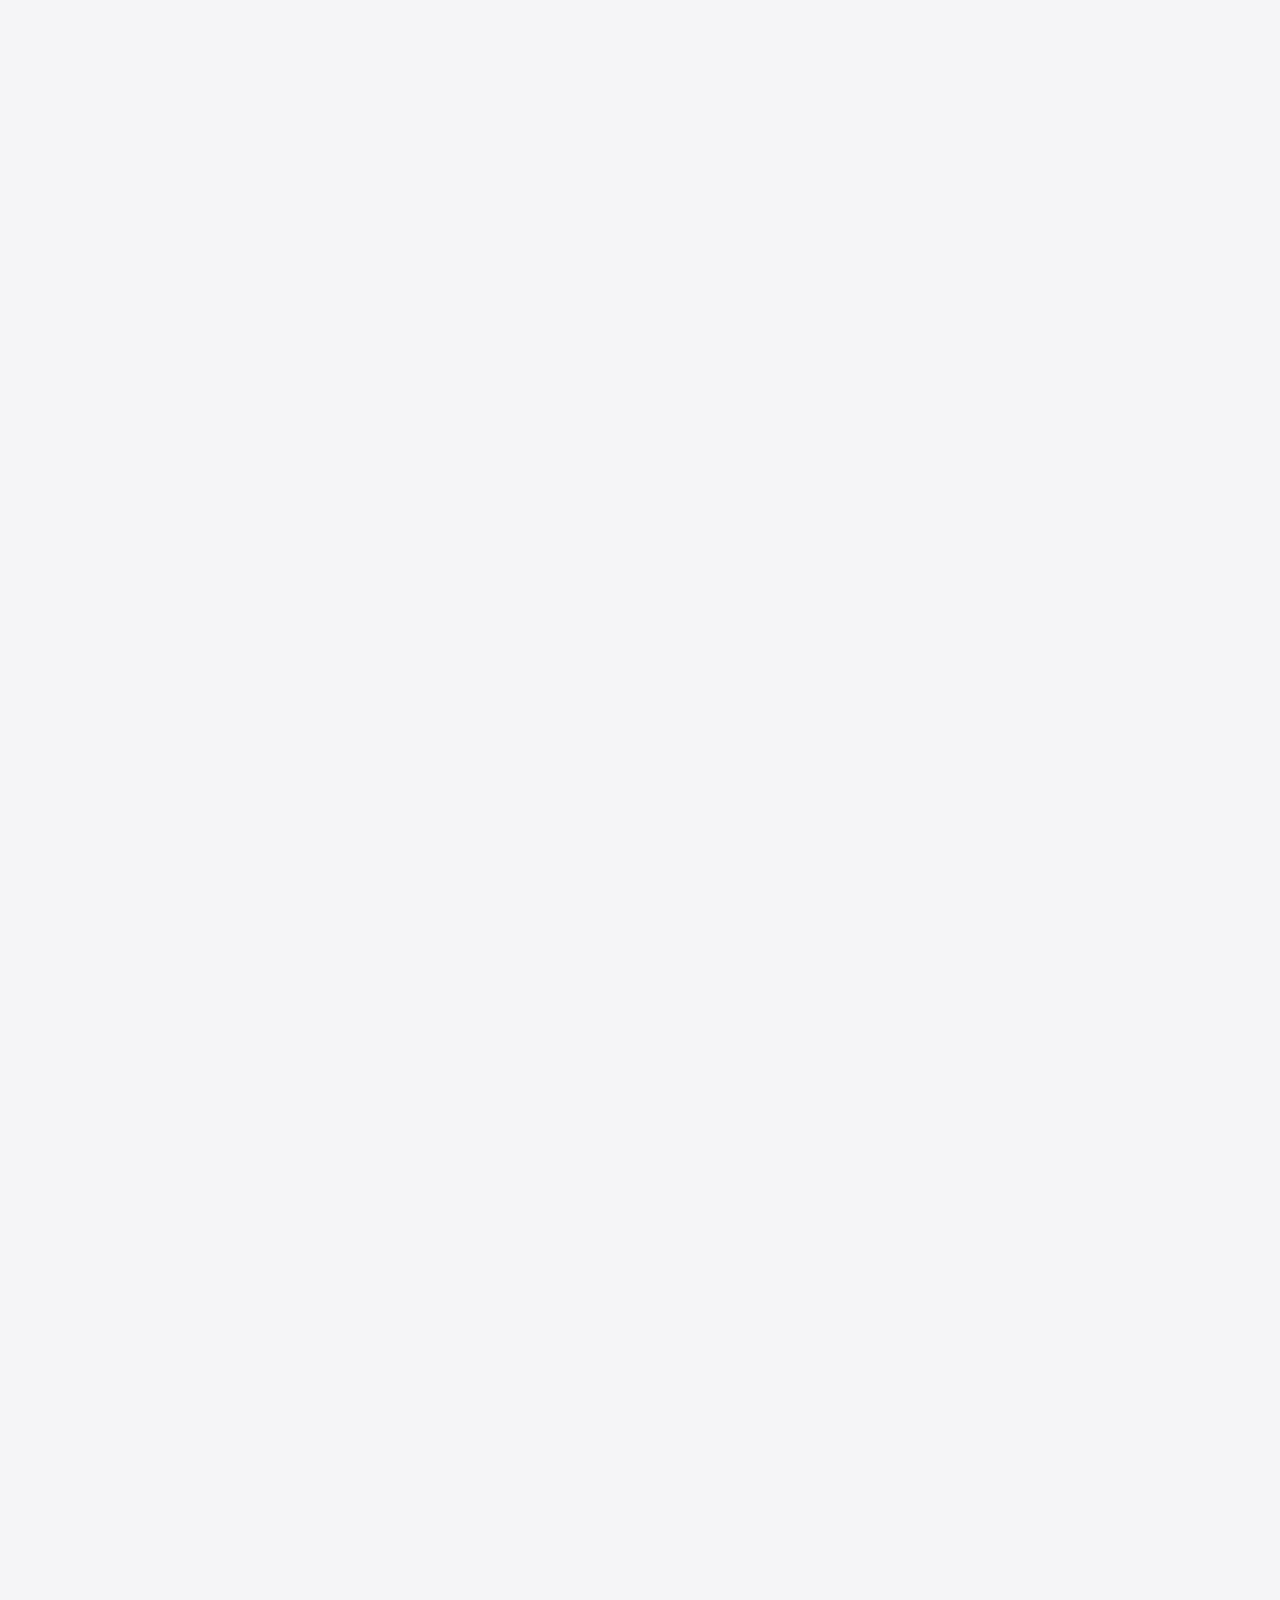
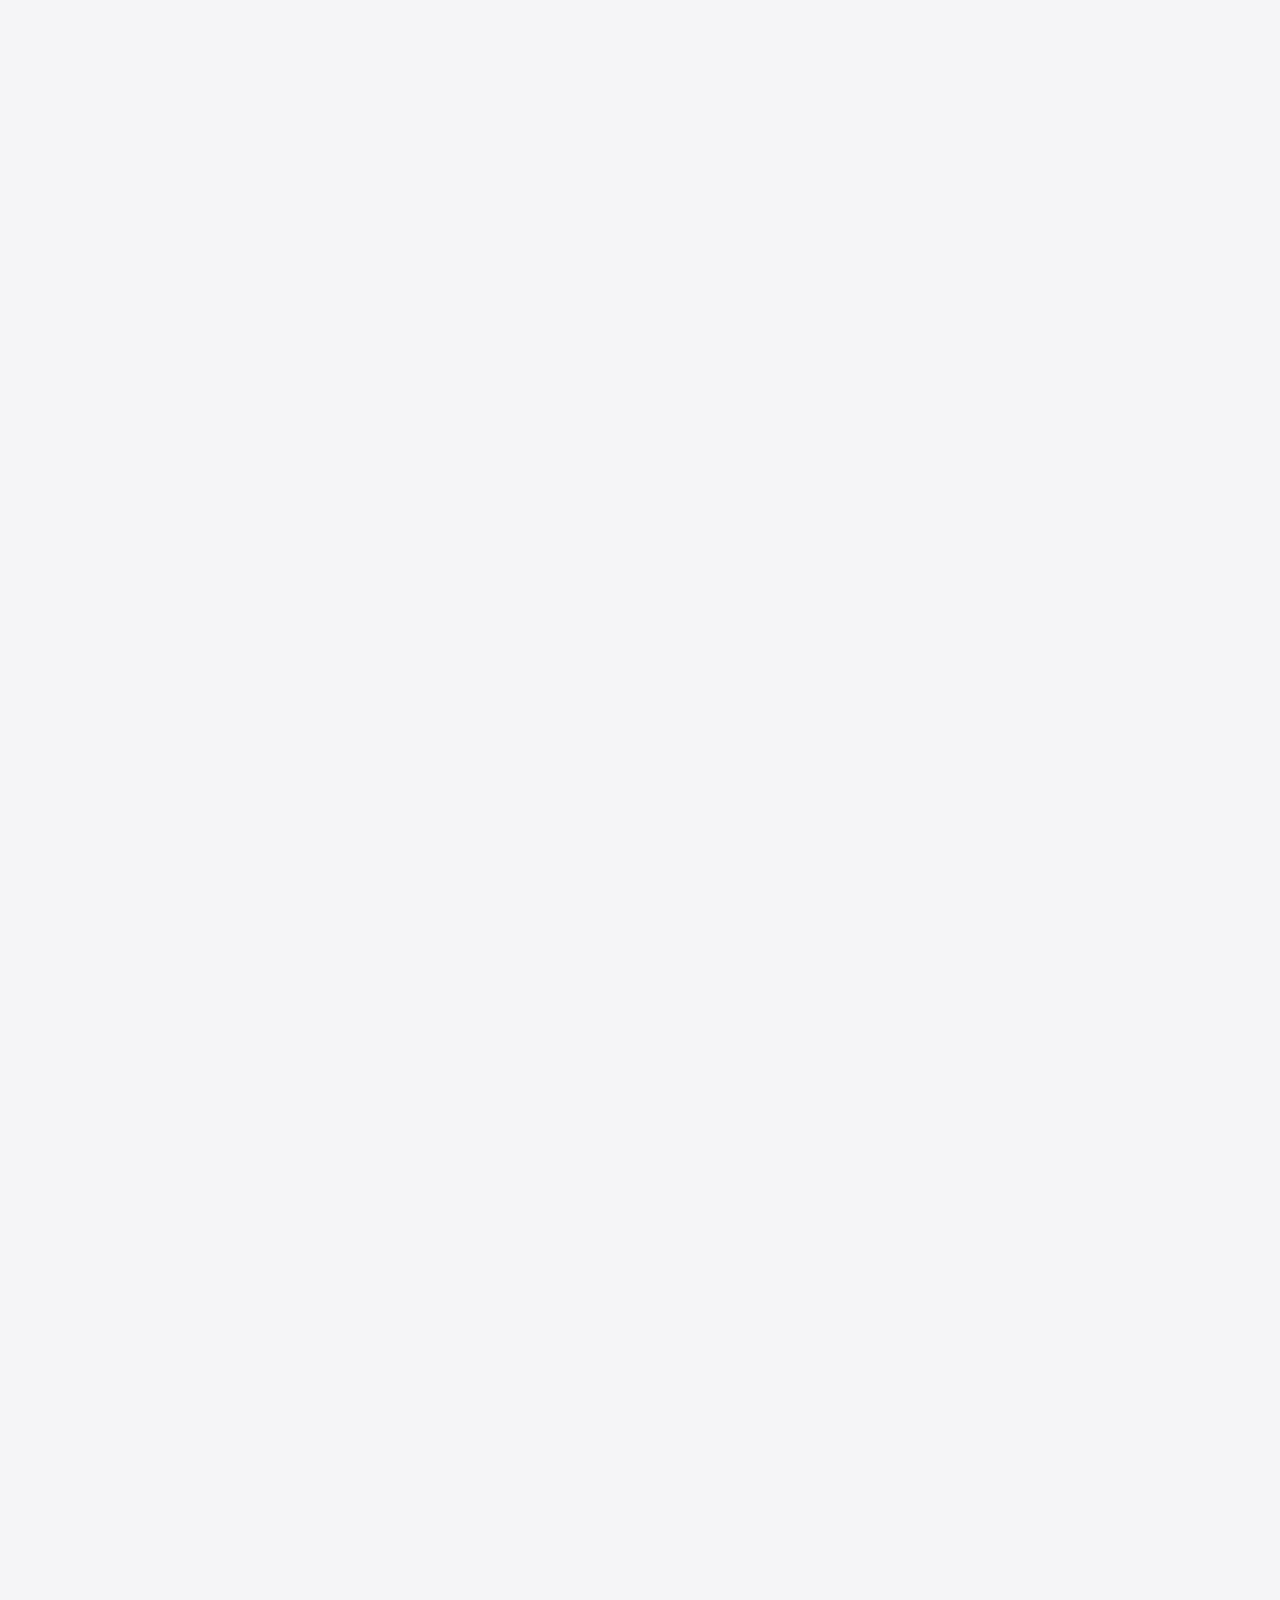
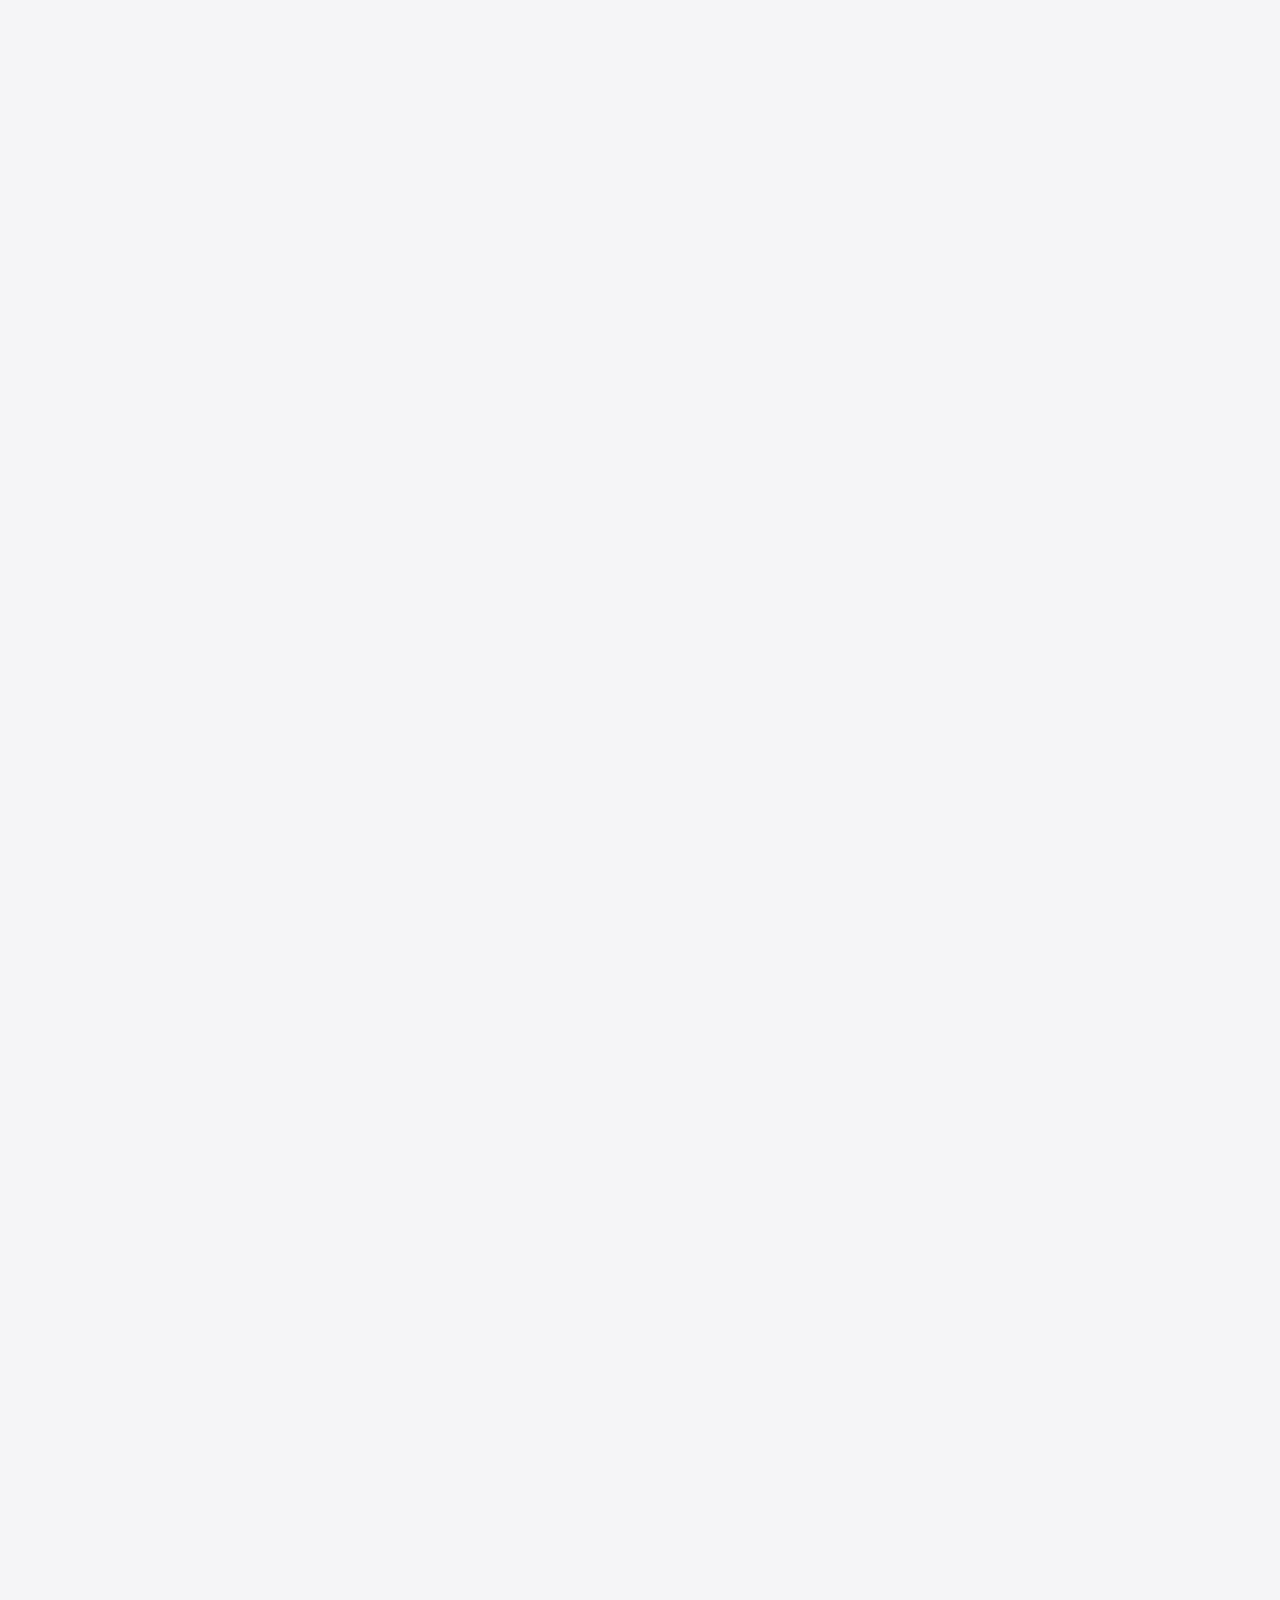
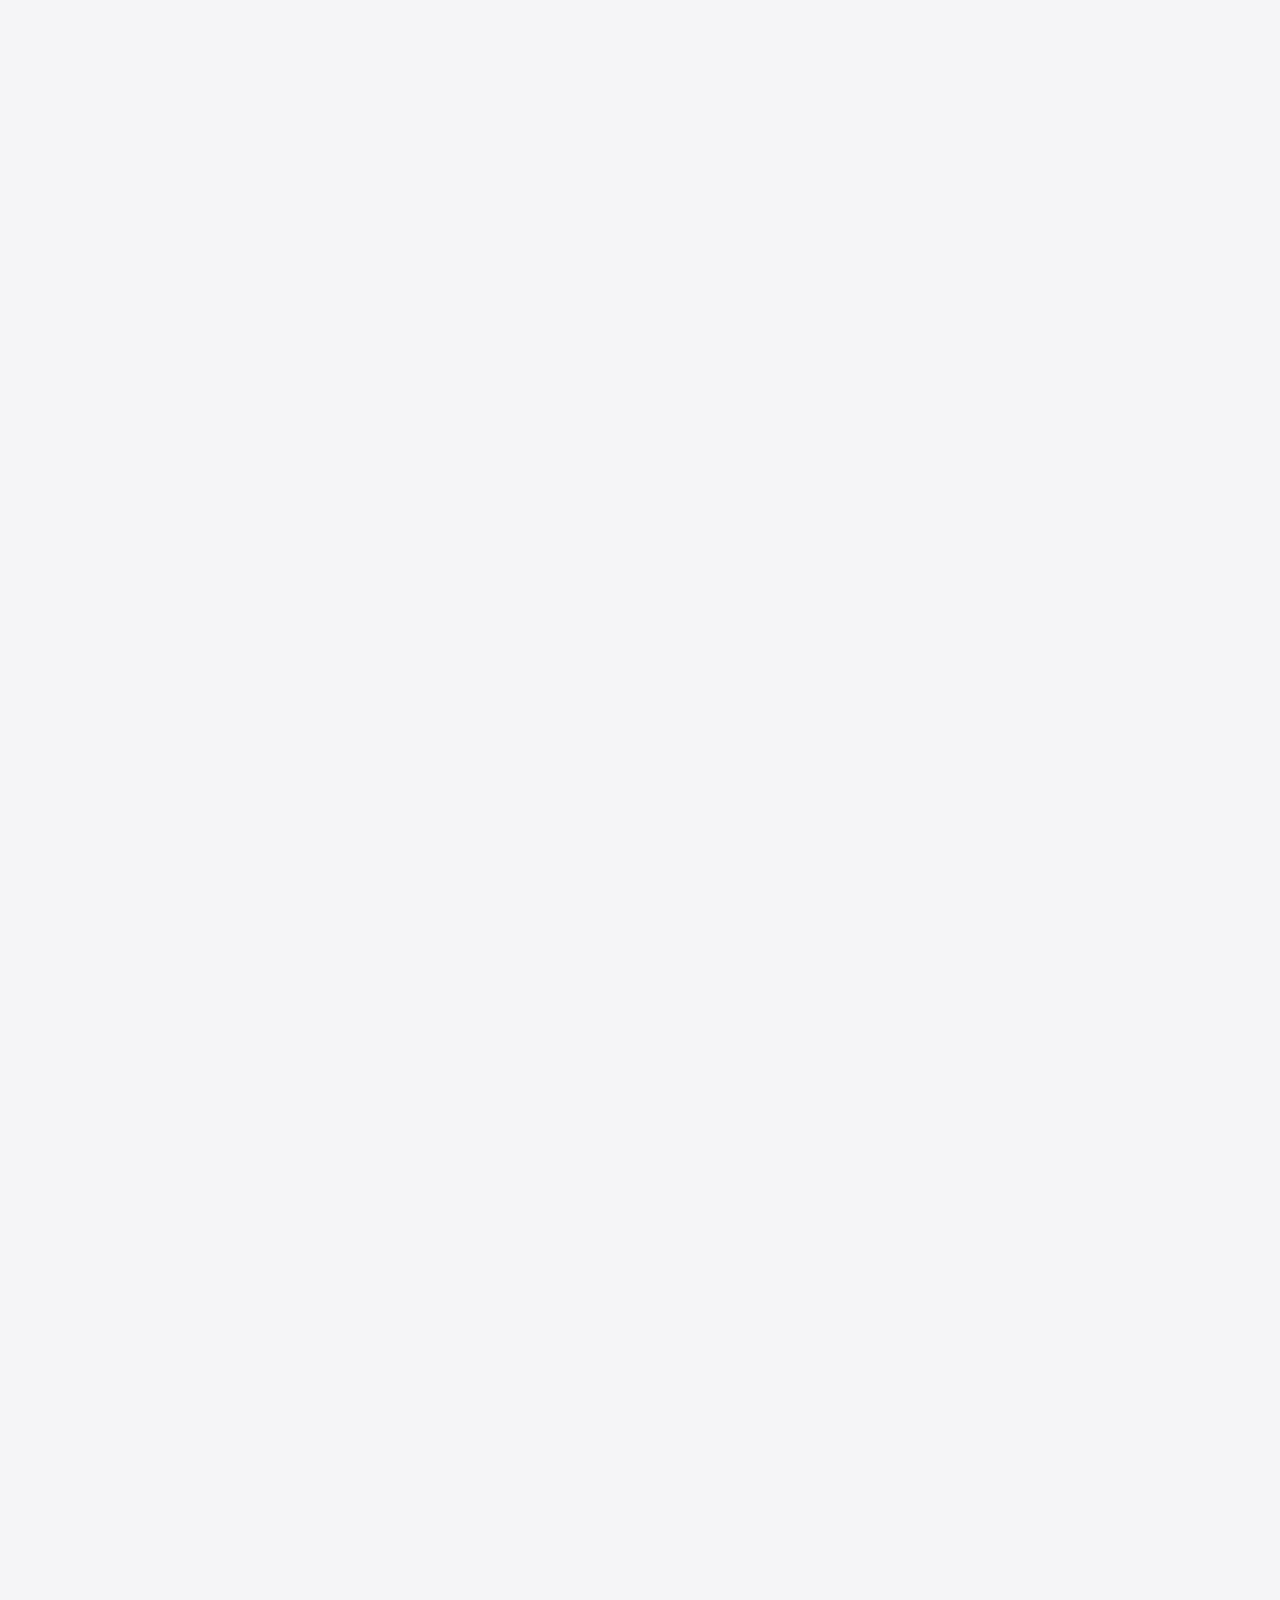
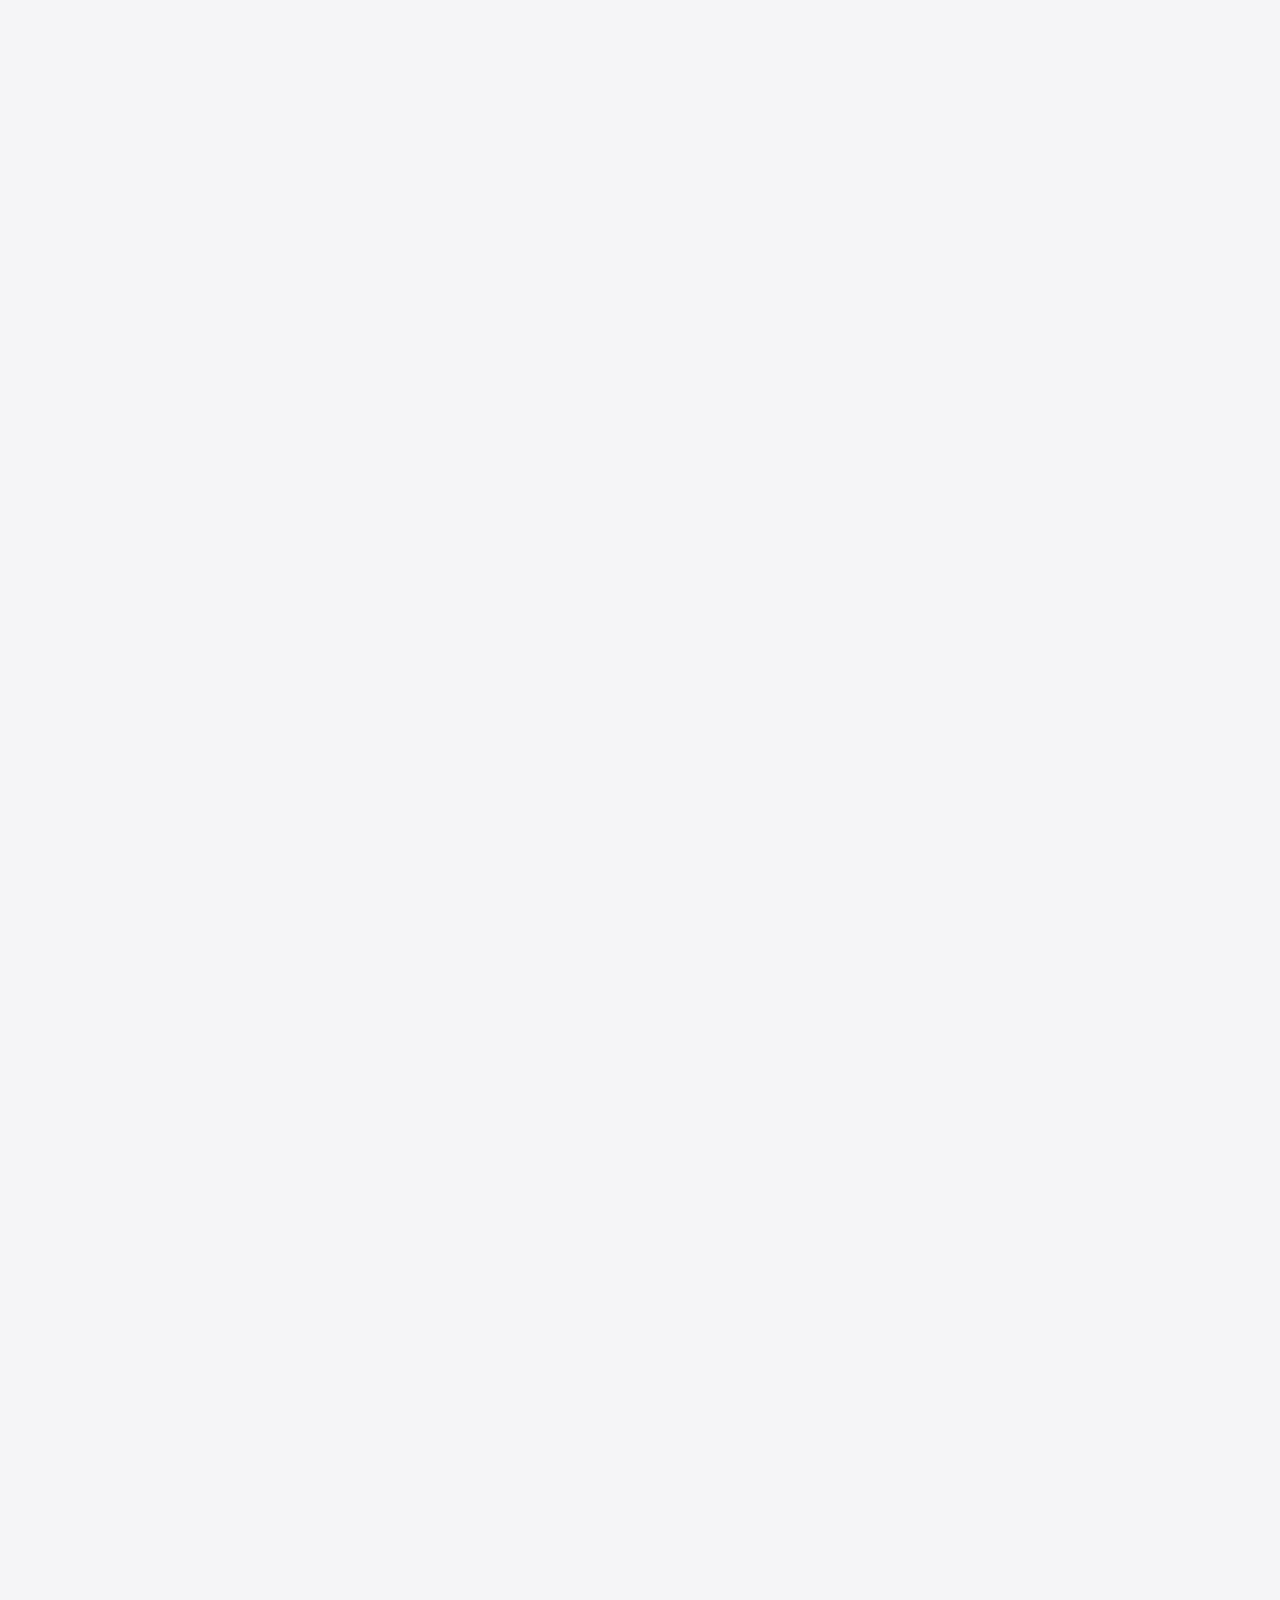
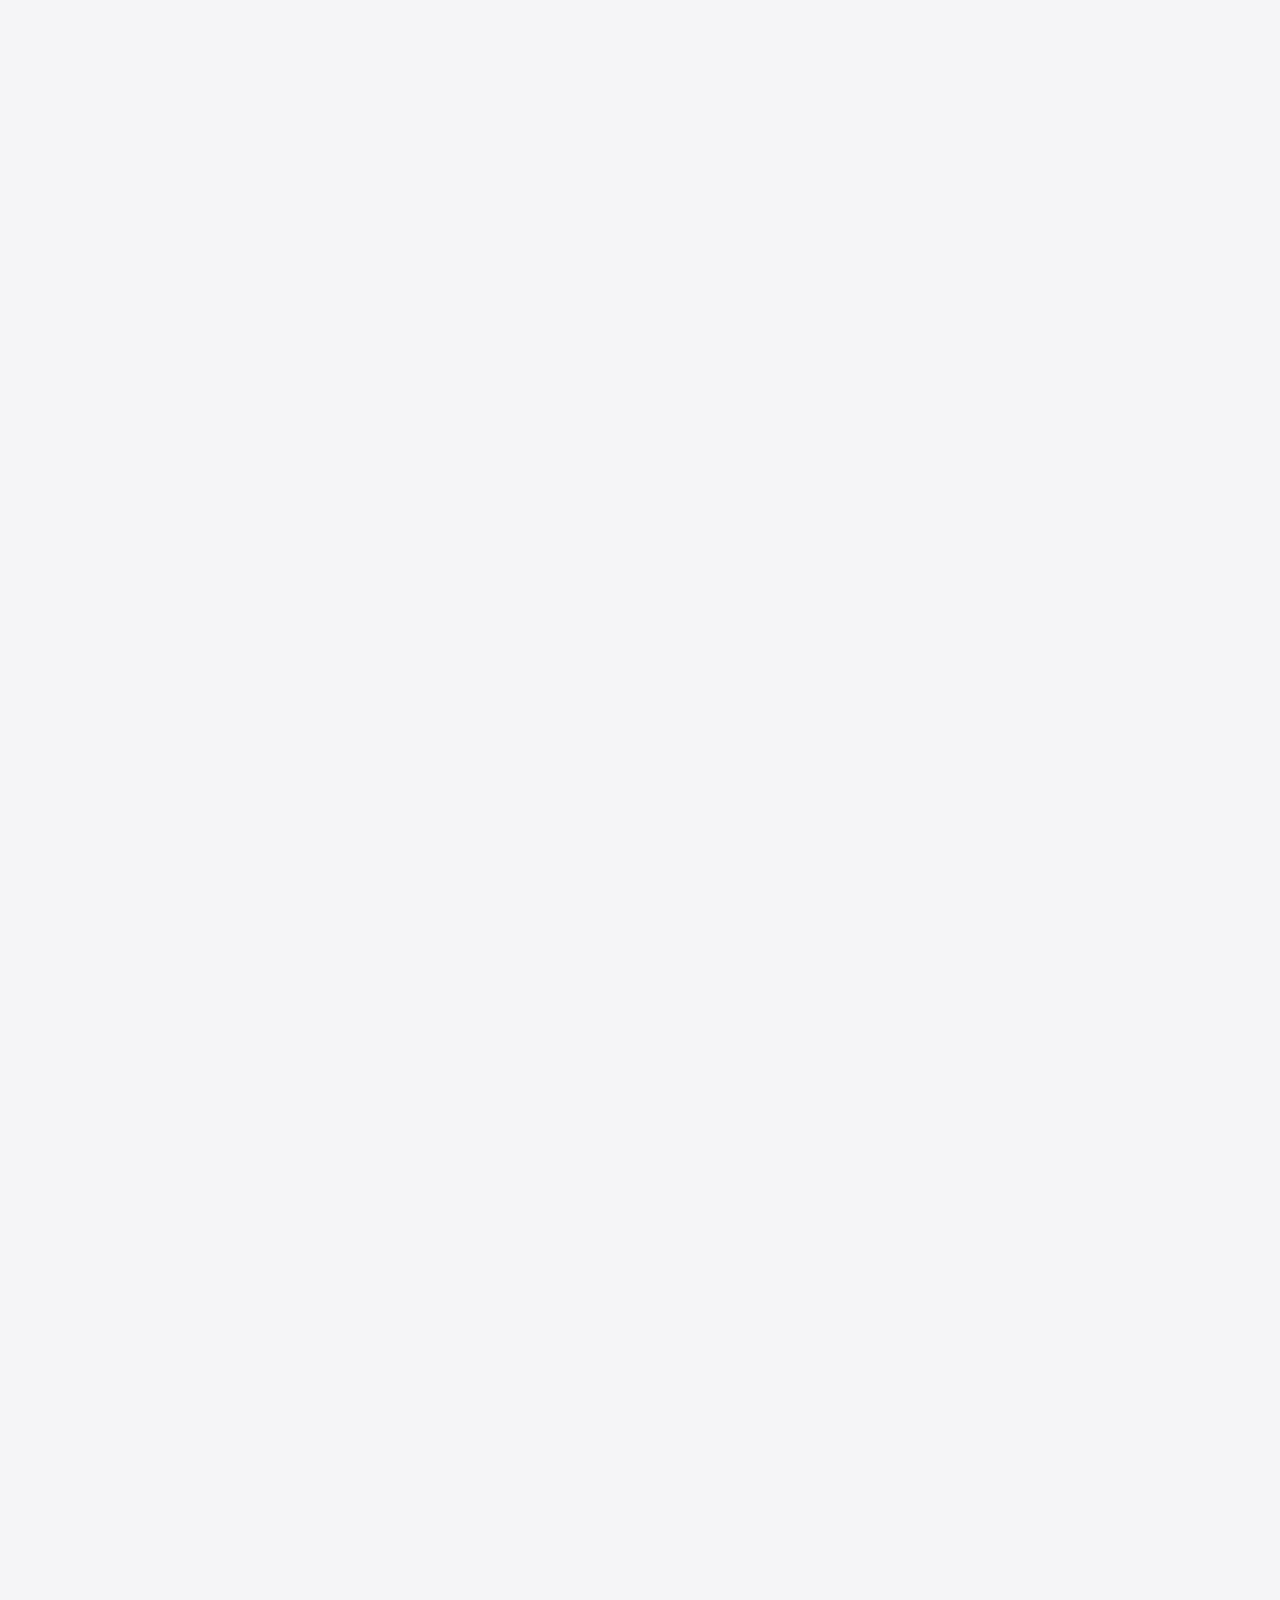
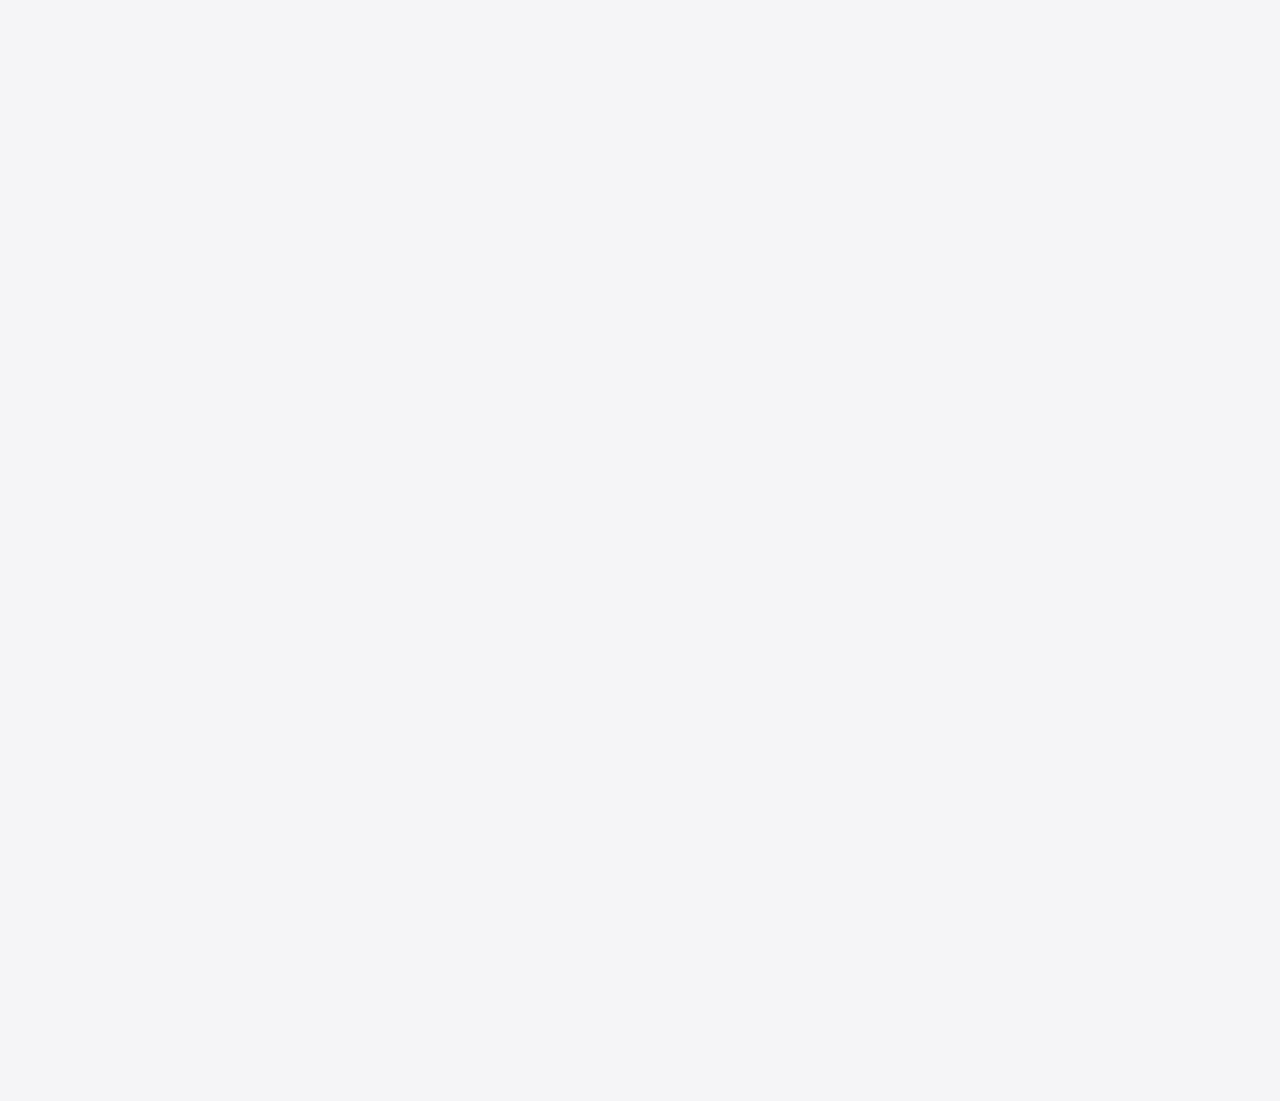
==== commit 5e417b60: "2.0" ====
--- a/index.html
+++ b/index.html
@@ -14,6 +14,9 @@
     <link rel="preconnect" href="https://fonts.gstatic.com" crossorigin>
     <link rel="stylesheet"
         href="https://fonts.googleapis.com/css2?family=Outfit:wght@400;500;600;700;800;900&display=swap">
+    <link
+        href="https://fonts.googleapis.com/css2?family=Poppins:ital,wght@0,400;0,500;0,600;0,700;0,800;0,900;1,400;1,500;1,600;1,700;1,800;1,900&display=swap"
+        rel="stylesheet">
     <link rel="stylesheet"
         href="https://fonts.googleapis.com/css2?family=Material+Symbols+Outlined:opsz,wght,FILL,GRAD@48,400,0,0" />
 </head>
@@ -104,7 +107,7 @@
                             <div class="line-of-code">
                                 <span class="line-number">9</span>
                                 <span class="default-text ps-3">
-                                    &lt;h1&gt;<span class="default-text-value">DEEPAK SINGH</span>
+                                    &lt;h1&gt;<span class="default-text-value">DEEPAK</span>
                                 </span>
                                 <span class="cursor-spot"></span>
                             </div>
@@ -295,6 +298,9 @@
             </div>
         </div>
 
+        <div class="section-blank-separator">
+        </div>
+
         <div id="education" class="section">
             <div class="container">
                 <div class="ed-intro">
@@ -530,7 +536,7 @@
                         <span>DO</span>
                         <span> I</span>
                     </div>
-                    <div style="color: indianred;">KNOW?</div>
+                    <div>KNOW?</div>
                 </div>
             </div>
         </div>
@@ -632,6 +638,12 @@
                         </div>
                     </div>
                     <div class="horizontal-view-element">
+                        <img src="assets/docker.svg" class="img-fluid">
+                        <div class="skill-name">
+                            Docker
+                        </div>
+                    </div>
+                    <div class="horizontal-view-element">
                         <img src="assets/git.svg" class="img-fluid">
                         <div class="skill-name">
                             Git
@@ -641,6 +653,80 @@
                         <img src="assets/github.svg" class="img-fluid">
                         <div class="skill-name">
                             GitHub
+                        </div>
+                    </div>
+                </div>
+            </div>
+        </div>
+
+        <div id="talks" class="section">
+            <div class="container">
+                <div class="talks-wrapper">
+                    <div class="text-stroke-intro">
+                        <div class="text-stroke-wrapper hideY">
+                            <span class="text-stroke-real">TALKS</span>
+                            <span class="text-stroke-duplicate">TALKS</span>
+                        </div>
+                    </div>
+                    <div class="d-flex justify-content-center pb-5">
+                        <div class="talk-pic-wrapper hideY">
+                            <img src="assets/speaker.jpeg" class="img-fluid" />
+                        </div>
+                    </div>
+                    <div class="row justify-content-center mt-3">
+                        <div class="col-10 col-md-7 talk-details-wrapper hideY">
+                            <div class="row talk-details">
+                                <div class="col-9">
+                                    <div class="talk-topic">
+                                        Azure Storage
+                                    </div>
+                                    <div class="talk-event">
+                                        One Day Workshop on Azure Platform
+                                    </div>
+                                </div>
+                                <div class="col-3">
+                                    2022
+                                </div>
+                            </div>
+                            <div class="row talk-details">
+                                <div class="col-9">
+                                    <div class="talk-topic">
+                                        Trends and practices in cloud computing using Microsoft Azure
+                                    </div>
+                                    <div class="talk-event">
+                                        Sri Eshwar College of Engineering
+                                    </div>
+                                </div>
+                                <div class="col-3">
+                                    2022
+                                </div>
+                            </div>
+                            <div class="row talk-details">
+                                <div class="col-9">
+                                    <div class="talk-topic">
+                                        Build, deploy and monitor your first Azure Function
+                                    </div>
+                                    <div class="talk-event">
+                                        Global Azure Bootcamp
+                                    </div>
+                                </div>
+                                <div class="col-3">
+                                    2022
+                                </div>
+                            </div>
+                            <div class="row talk-details">
+                                <div class="col-9">
+                                    <div class="talk-topic">
+                                        Serverless Intro: Using Azure Functions
+                                    </div>
+                                    <div class="talk-event">
+                                        Global Azure Bootcamp
+                                    </div>
+                                </div>
+                                <div class="col-3">
+                                    2021
+                                </div>
+                            </div>
                         </div>
                     </div>
                 </div>
@@ -650,10 +736,10 @@
         <div id="awards" class="section">
             <div class="container">
                 <div class="awards-wrapper">
-                    <div class="awards-intro">
+                    <div class="text-stroke-intro">
                         <div class="text-stroke-wrapper hideY">
-                            <span class="text-stroke-real">A FEW AWARDS</span>
-                            <span class="text-stroke-duplicate">A FEW AWARDS</span>
+                            <span class="text-stroke-real">AWARDS</span>
+                            <span class="text-stroke-duplicate">AWARDS</span>
                         </div>
                     </div>
                     <div class="row pt-2">
@@ -727,29 +813,84 @@
                         </div>
                     </div>
 
-                    <div class="social-icon-wrapper">
-                        <div>
-                            <a href="https://github.com/DeepakMohanSingh" target="_blank">
-                                <img src="assets/github-social.svg" class="img-fluid">
-                            </a>
-                        </div>
-                        <div>
-                            <a href="https://deepakmohansingh.medium.com" target="_blank">
-                                <img src="assets/medium.svg" class="img-fluid">
-                            </a>
-                        </div>
-                        <div>
-                            <a href="https://twitter.com/ImDeepakMohan" target="_blank">
-                                <img src="assets/twitterx.svg" class="img-fluid">
-                            </a>
+                    <div class="social-icon-wrapper row m-1">
+                        <div class="social-icon col-md m-2">
+                            <div>
+                                <a href="https://github.com/DeepakMohanSingh" target="_blank">
+                                    <img src="assets/github-social.svg" class="img-fluid">
+                                </a>
+                            </div>
+                            <div class="social-icon-heading">
+                                Projects
+                            </div>
+                            <div class="social-icon-description">
+                                I publish personal projects and contribute to the resolution of other projects through
+                                code or reporting issues on GitHub.
+                            </div>
+                            <div class="social-icon-link">
+                                <a href="https://github.com/DeepakMohanSingh" target="_blank">
+                                    View profile
+                                    <span class="material-symbols-outlined">
+                                        north_east
+                                    </span>
+                                </a>
+                            </div>
+                        </div>
+                        <div class="social-icon col-md m-2">
+                            <div>
+                                <a href="https://deepakmohansingh.medium.com" target="_blank">
+                                    <img src="assets/medium.svg" class="img-fluid">
+                                </a>
+                            </div>
+                            <div class="social-icon-heading">
+                                Blogging
+                            </div>
+                            <div class="social-icon-description">
+                                I write blogs at medium.com about interesting topics I come through while developing
+                                applications.
+                            </div>
+                            <div class="social-icon-link">
+                                <a href="https://deepakmohansingh.medium.com" target="_blank">
+                                    Read
+                                    <span class="material-symbols-outlined">
+                                        north_east
+                                    </span>
+                                </a>
+                            </div>
+                        </div>
+                        <div class="social-icon col-md m-2">
+                            <div>
+                                <a href="hhttps://stackoverflow.com/users/10403902/deepak" target="_blank">
+                                    <img src="assets/stackoverflow.svg" class="img-fluid">
+                                </a>
+                            </div>
+                            <div class="social-icon-heading">
+                                Contribution
+                            </div>
+                            <div class="social-icon-description">
+                                I write answers in Stackoverflow solving programming problems faced by other developers.
+                            </div>
+                            <div class="social-icon-link">
+                                <a href="https://stackoverflow.com/users/10403902/deepak" target="_blank">
+                                    View profile
+                                    <span class="material-symbols-outlined">
+                                        north_east
+                                    </span>
+                                </a>
+                            </div>
                         </div>
                     </div>
 
                     <div class="text-center timer">
                         <div>
-                            Thank you for your time :&#41;
-                        </div>
-                        <div id="alive-time"></div>
+                            Thank you for your
+                        </div>
+                        <div class="d-flex justify-content-center">
+                            <div id="alive-time"></div>
+                            <div>
+                                ❤️
+                            </div>
+                        </div>
                     </div>
                 </div>
             </div>
--- a/css/styles.css
+++ b/css/styles.css
@@ -73,6 +73,10 @@
     justify-content: center;
 }
 
+.section-blank-separator {
+    height: 50%;
+}
+
 .container {
     height: 100%;
     position: relative;
@@ -85,6 +89,7 @@
 #about.section,
 #work-experience.section,
 #educational-qualification.section,
+#talks.section,
 #awards.section,
 #skills .container {
     height: auto;
@@ -361,8 +366,10 @@
 /* About */
 
 .para-highlight {
+    font-family: 'Poppins', system-ui, -apple-system, BlinkMacSystemFont, 'Segoe UI', Roboto, Oxygen, Ubuntu, Cantarell, 'Open Sans', 'Helvetica Neue', sans-serif;
+    line-height: 1.45;
+    font-weight: 700;
     font-size: 1.75rem;
-    font-weight: 500;
     padding: 1rem;
     color: var(--color__faded);
     letter-spacing: -0.01rem;
@@ -471,14 +478,14 @@
 }
 
 .experience .what {
-    font-size: 1.35rem;
+    font-size: 1.25rem;
     font-weight: 500;
     line-height: 1.25;
     padding-top: 0.25rem;
 }
 
 .experience .where {
-    font-size: 1.2rem;
+    font-size: 1.15rem;
     line-height: 1.25;
     padding-top: 0.25rem;
 }
@@ -490,7 +497,8 @@
 /* Education */
 
 #education .container .ed-intro div {
-    font-size: 1.8rem;
+    font-family: 'Poppins', system-ui, -apple-system, BlinkMacSystemFont, 'Segoe UI', Roboto, Oxygen, Ubuntu, Cantarell, 'Open Sans', 'Helvetica Neue', sans-serif;
+    font-size: 1.7rem;
     font-weight: 800;
     font-style: italic;
     line-height: 1.3;
@@ -676,7 +684,7 @@
 
 .project-description {
     line-height: 1.25;
-    font-size: 1.15rem !important;
+    font-size: 1rem !important;
 }
 
 .education-summary {
@@ -807,6 +815,7 @@
 /* Skills */
 
 .skills-intro {
+    font-family: 'Poppins', system-ui, -apple-system, BlinkMacSystemFont, 'Segoe UI', Roboto, Oxygen, Ubuntu, Cantarell, 'Open Sans', 'Helvetica Neue', sans-serif;
     font-size: 4.25rem;
     font-weight: 900;
     line-height: 0.85;
@@ -830,6 +839,7 @@
 .skills-intro div:nth-child(3) {
     position: relative;
     left: 100%;
+    color: var(--color__important_word);
 }
 
 .skills-intro-animation div:nth-child(1),
@@ -874,8 +884,11 @@
     justify-content: center;
     height: 15rem;
     width: 15rem;
-    box-shadow: rgba(0, 0, 0, 0.16) 0px 0px 10px;
     margin-right: 2rem;
+    background: white;
+    border: 1rem solid white;
+    border-radius: 1.75rem;
+    box-shadow: rgba(0, 0, 0, 0.16) 0px 1px 4px;
 }
 
 .horizontal-view-element img {
@@ -906,10 +919,6 @@
     align-items: center;
 }
 
-.skill-type .hashtag {
-    color: var(--color__important_word);
-}
-
 .skill-type-wrapper .material-symbols-outlined {
     font-size: 1.15rem;
     vertical-align: middle;
@@ -920,19 +929,46 @@
     font-weight: 500;
 }
 
+/* Talks */
+
+.talks-wrapper {
+    width: 100%;
+    margin-bottom: 2rem;
+}
+
+.talk-pic-wrapper {
+    width: 60%;
+    border: 0.5rem solid;
+    box-shadow: 0.75rem 0.75rem darkgrey;
+}
+
+.talk-details-wrapper div:last-child {
+    border-bottom: none !important;
+}
+
+.talk-details {
+    justify-content: center;
+    align-items: center;
+    padding-bottom: 1rem;
+    margin-bottom: 1rem;
+    border-bottom: 1px solid var(--color__faded__secondary);
+    line-height: 1.25;
+}
+
+.talk-details .talk-topic {
+    font-weight: 500;
+    padding-bottom: 0.4rem;
+}
+
+.talk-details .talk-event {
+    color: var(--color__faded__secondary);
+}
+
 /* Awards */
 
 .awards-wrapper {
     width: 100%;
     margin-bottom: 2rem;
-}
-
-.awards-intro {
-    font-size: 3rem;
-    font-weight: 800;
-    line-height: 1.125;
-    text-align: center;
-    margin-bottom: 1rem;
 }
 
 .award-column {
@@ -1033,10 +1069,38 @@
 }
 
 .social-icon-wrapper {
-    display: flex;
-    align-items: center;
     justify-content: center;
     margin-bottom: 2rem;
+}
+
+.social-icon-wrapper .social-icon {
+    padding: 2rem;
+    background: white;
+    border: 1px solid white;
+    border-radius: 1rem;
+}
+
+.social-icon-wrapper .social-icon .social-icon-heading {
+    margin-top: 0.5rem;
+    font-size: 1.25rem;
+}
+
+.social-icon-wrapper .social-icon .social-icon-description {
+    margin-top: 0.75rem;
+}
+
+.social-icon-wrapper .social-icon .social-icon-link {
+    margin-top: 0.5rem;
+    color: #0a66c2;
+}
+
+.social-icon-wrapper .social-icon .social-icon-link a {
+    text-decoration: none;
+}
+
+.social-icon-wrapper .social-icon .material-symbols-outlined {
+    vertical-align: middle;
+    font-size: 1rem;
 }
 
 .social-icon-wrapper img {
@@ -1071,6 +1135,14 @@
 }
 
 /* General/Helper */
+
+.text-stroke-intro {
+    font-size: 3rem;
+    font-weight: 800;
+    line-height: 1.125;
+    text-align: center;
+    margin-bottom: 1rem;
+}
 
 .text-stroke-wrapper {
     display: inline-block;
--- a/css/dont-blink-breakpoints.css
+++ b/css/dont-blink-breakpoints.css
@@ -13,7 +13,8 @@
     }
 
     .dont-blink-section.glitch-intro-text {
-        font-size: 4.25rem;
+        font-size: 6rem;
+        letter-spacing: -0.4rem;
     }
 }
 
@@ -24,7 +25,8 @@
     }
 
     .dont-blink-section.glitch-intro-text {
-        font-size: 5.35rem;
+        font-size: 7.25rem;
+        letter-spacing: -0.55rem;
     }
 }
 
@@ -35,7 +37,8 @@
     }
 
     .dont-blink-section.glitch-intro-text {
-        font-size: 7.45rem;
+        font-size: 8rem;
+        letter-spacing: -0.75rem;
     }
 }
 
@@ -46,7 +49,8 @@
     }
 
     .dont-blink-section.glitch-intro-text {
-        font-size: 9rem;
+        font-size: 8.5rem;
+        letter-spacing: -0.85rem;
     }
 }
 
@@ -58,5 +62,6 @@
 
     .dont-blink-section.glitch-intro-text {
         font-size: 10rem;
+        letter-spacing: -1rem;
     }
 }--- a/css/breakpoints.css
+++ b/css/breakpoints.css
@@ -89,7 +89,7 @@
         font-size: 1.5rem;
     }
 
-    .awards-intro {
+    .text-stroke-intro {
         font-size: 4rem;
         margin-bottom: 1.2rem;
     }
@@ -101,6 +101,22 @@
 
     .social-icon-wrapper img {
         width: 4rem;
+    }
+
+    .social-icon-wrapper .social-icon .social-icon-heading {
+        font-size: 1.5rem;
+    }
+    
+    .social-icon-wrapper .social-icon .social-icon-description {
+        font-size: 1.15rem;
+    }
+    
+    .social-icon-wrapper .social-icon .social-icon-link {
+        font-size: 1.15rem;
+    }
+    
+    .social-icon-wrapper .social-icon .material-symbols-outlined {
+        font-size: 1.15rem;
     }
 }
 
@@ -166,6 +182,22 @@
         font-size: 2.38rem;
     }
 
+    .experience .when {
+        font-size: 0.9rem;
+    }
+    
+    .experience .what {
+        font-size: 1.38rem;
+    }
+    
+    .experience .where {
+        font-size: 1.25rem;
+    }
+
+    .experience .how {
+        font-size: 1.2rem;
+    }
+
     #education .container .ed-intro div {
         font-size: 3.2rem;
     }
@@ -270,7 +302,7 @@
         font-size: 1.45rem;
     }
 
-    .awards-intro {
+    .text-stroke-intro {
         font-size: 5.2rem;
         margin-bottom: 1.3rem;
     }
@@ -450,9 +482,21 @@
         font-size: 8rem;
     }
 
-    .awards-intro {
+    .text-stroke-intro {
         font-size: 7.2rem;
         margin-bottom: 1.5rem;
+    }
+
+    .talk-pic-wrapper {
+        width: 35%;
+    }
+
+    .talk-details {
+        font-size: 1.15rem;
+    }
+    
+    .talk-details .talk-topic {
+        font-size: 1.3rem;
     }
 
     .linkedin {
@@ -605,7 +649,7 @@
         font-size: 1.55rem;
     }
 
-    .awards-intro {
+    .text-stroke-intro {
         font-size: 9rem;
         margin-bottom: 1.8rem;
     }
@@ -820,7 +864,7 @@
         font-size: 1.75rem;
     }
 
-    .awards-intro {
+    .text-stroke-intro {
         font-size: 10rem;
         margin-bottom: 2rem;
     }
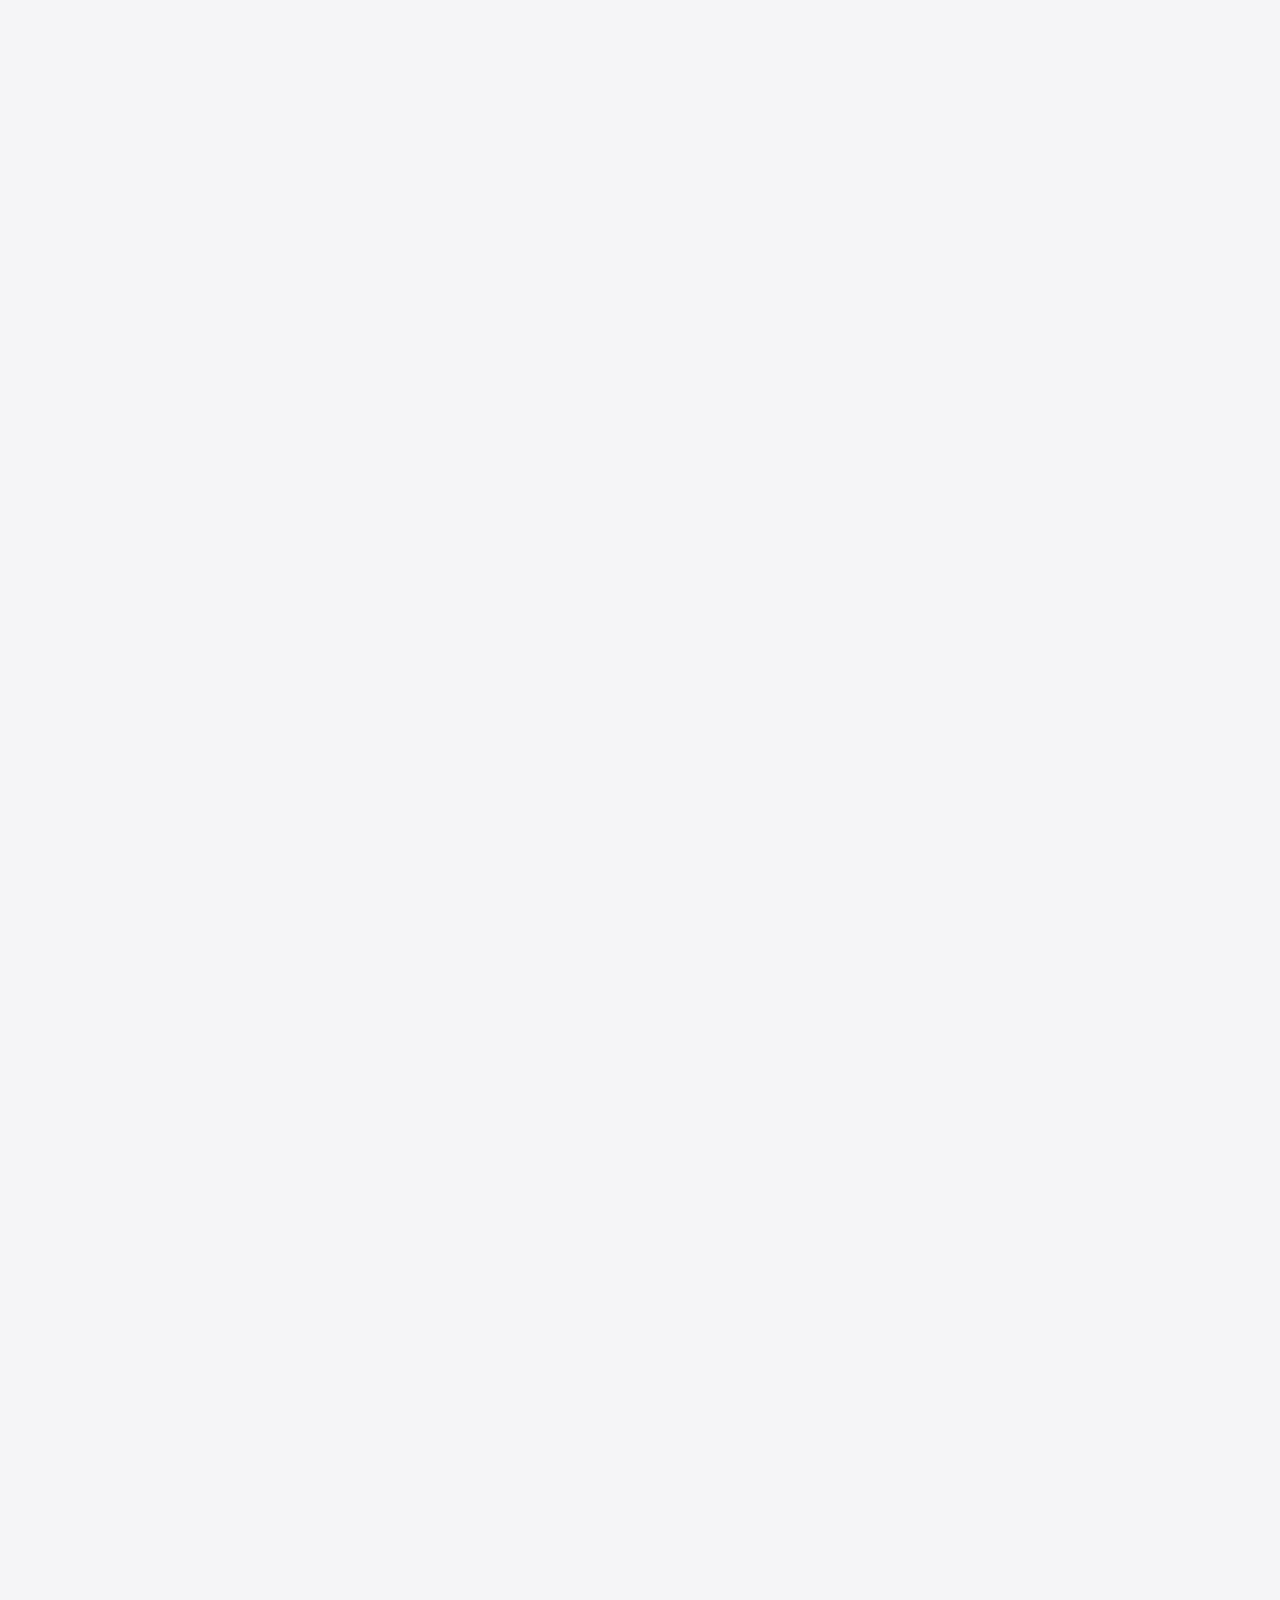
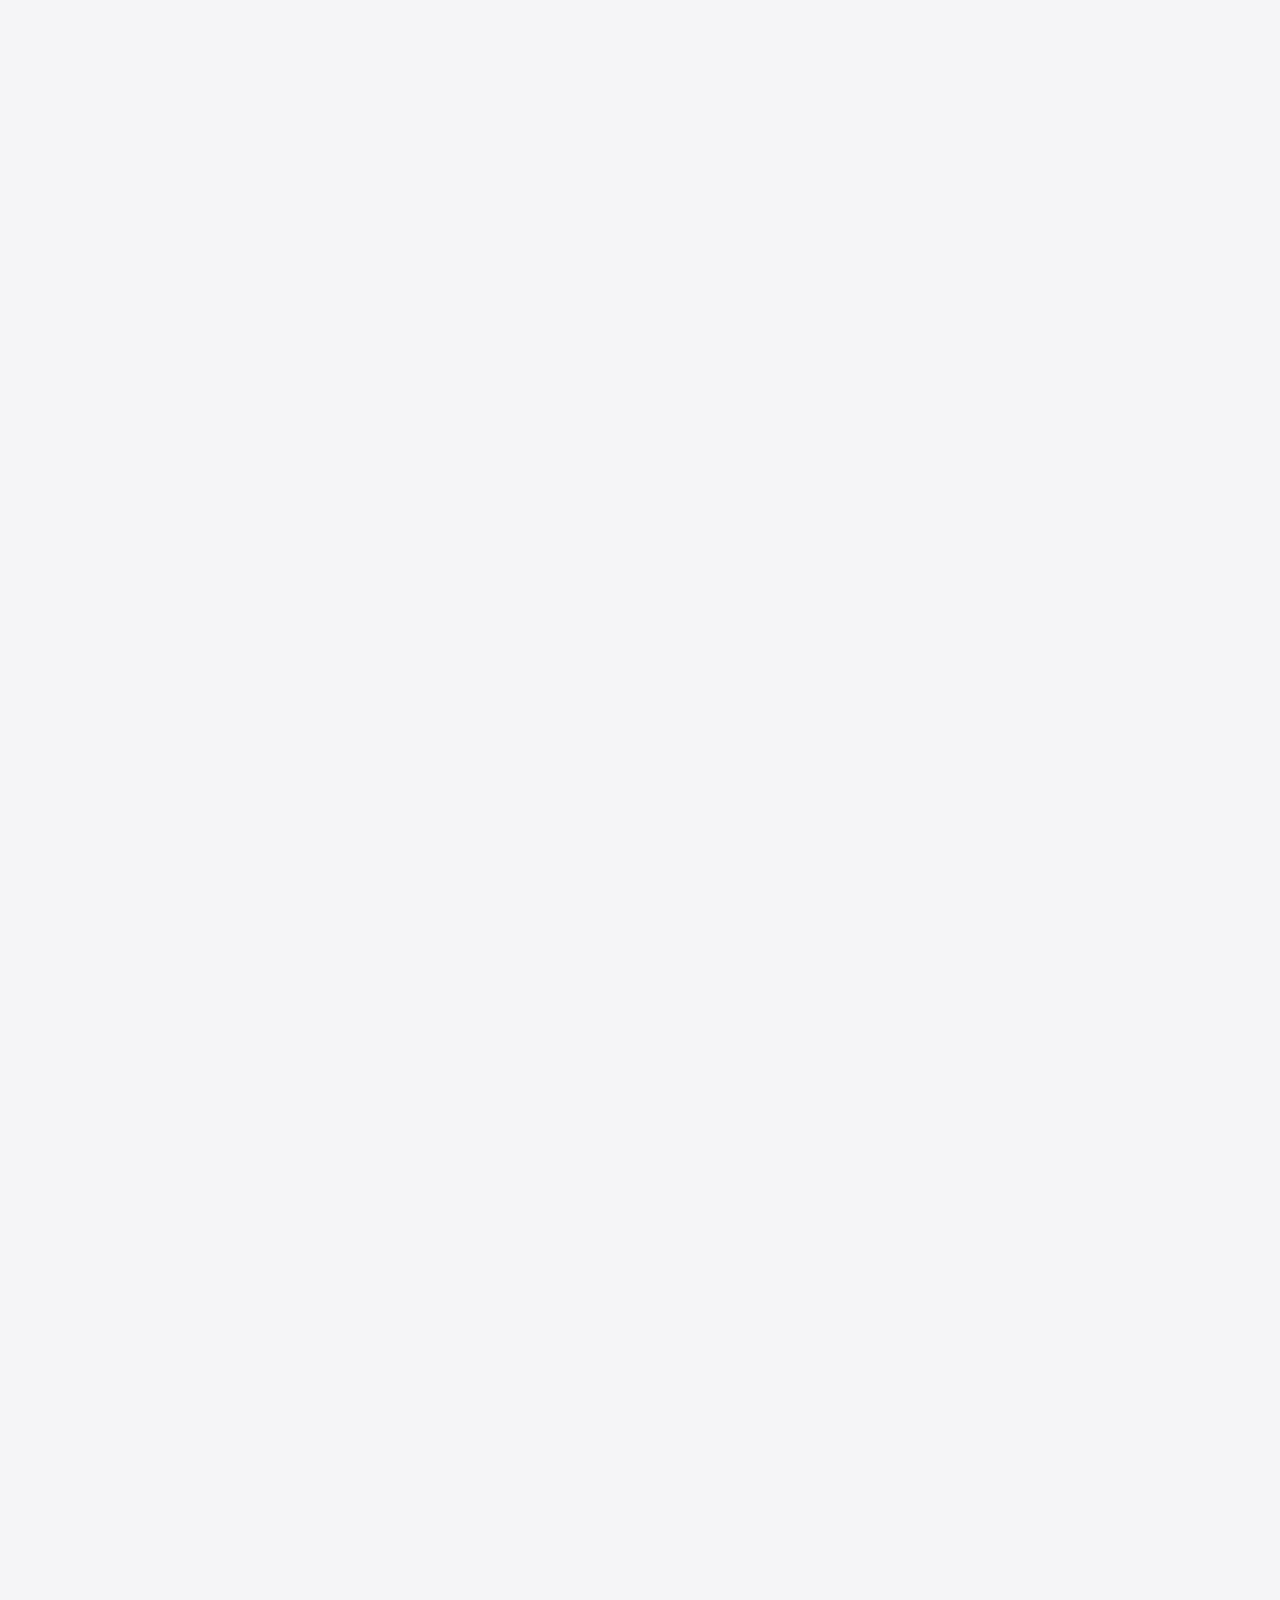
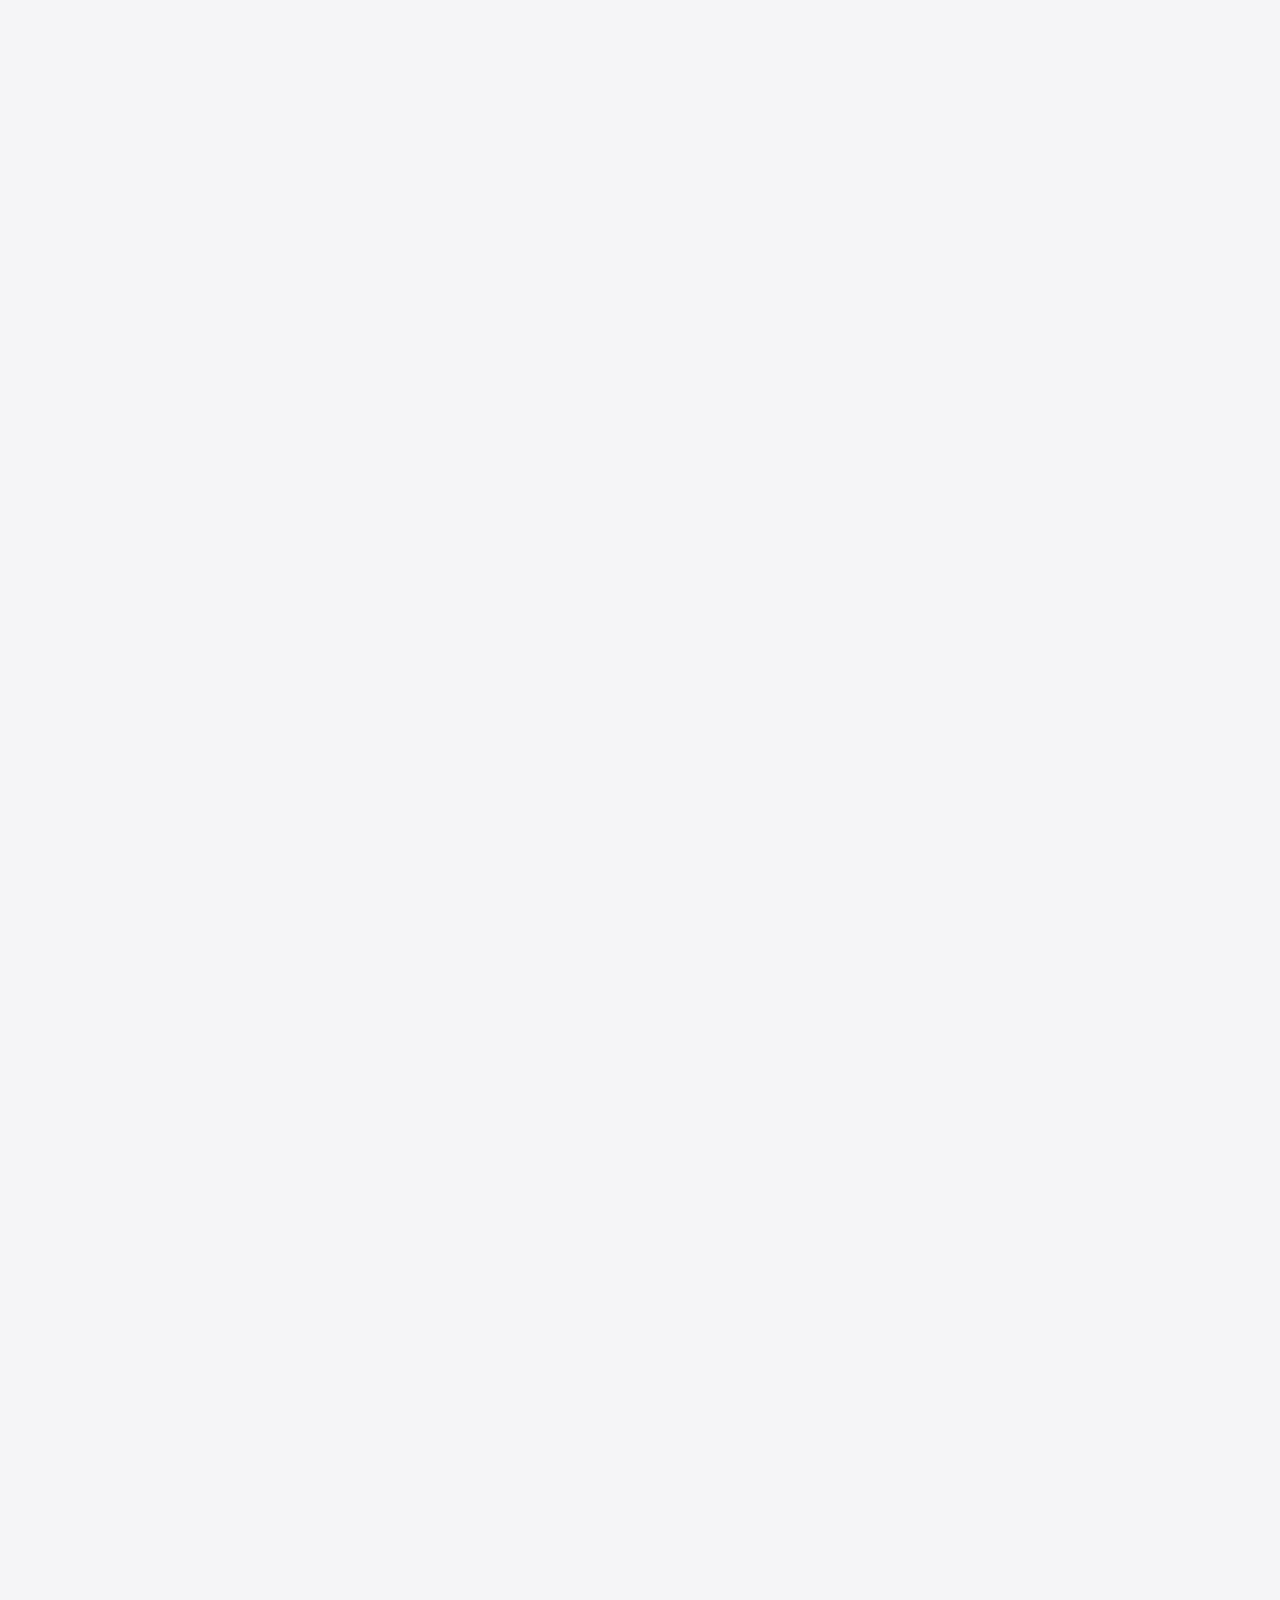
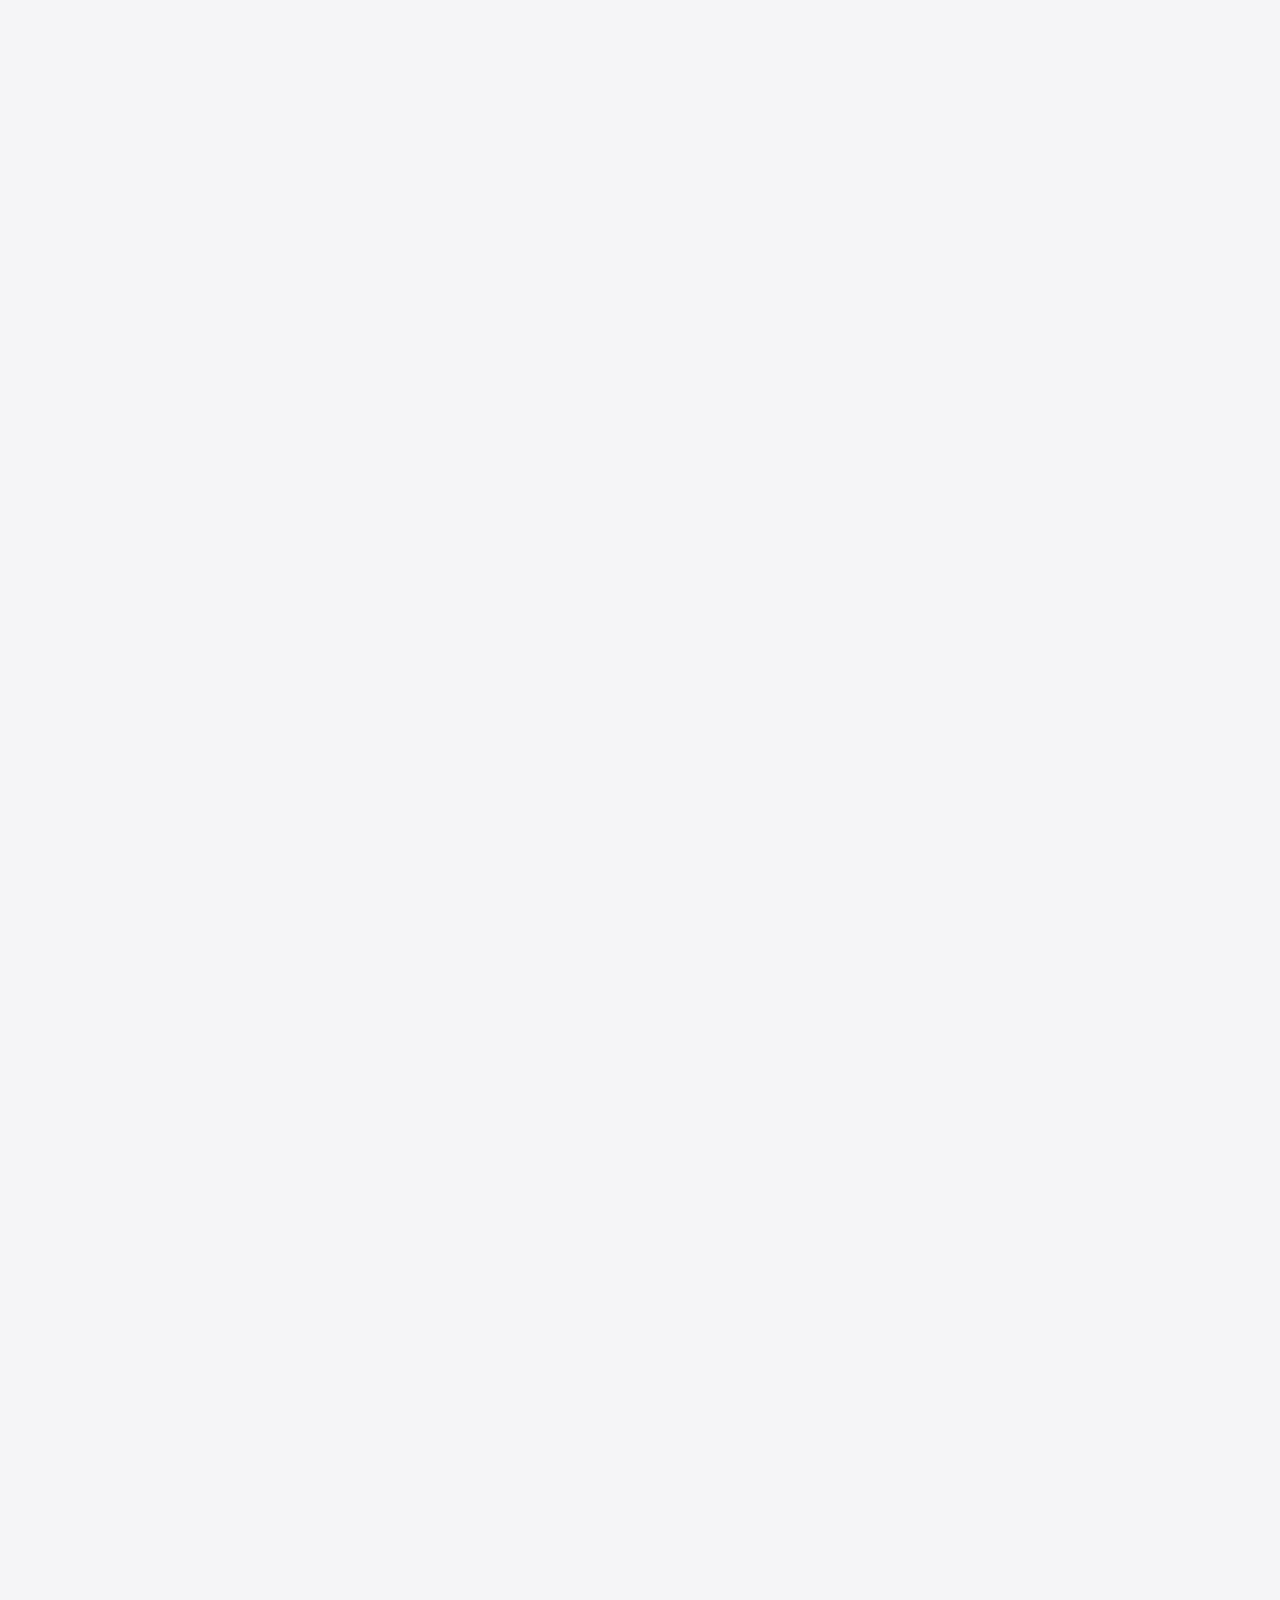
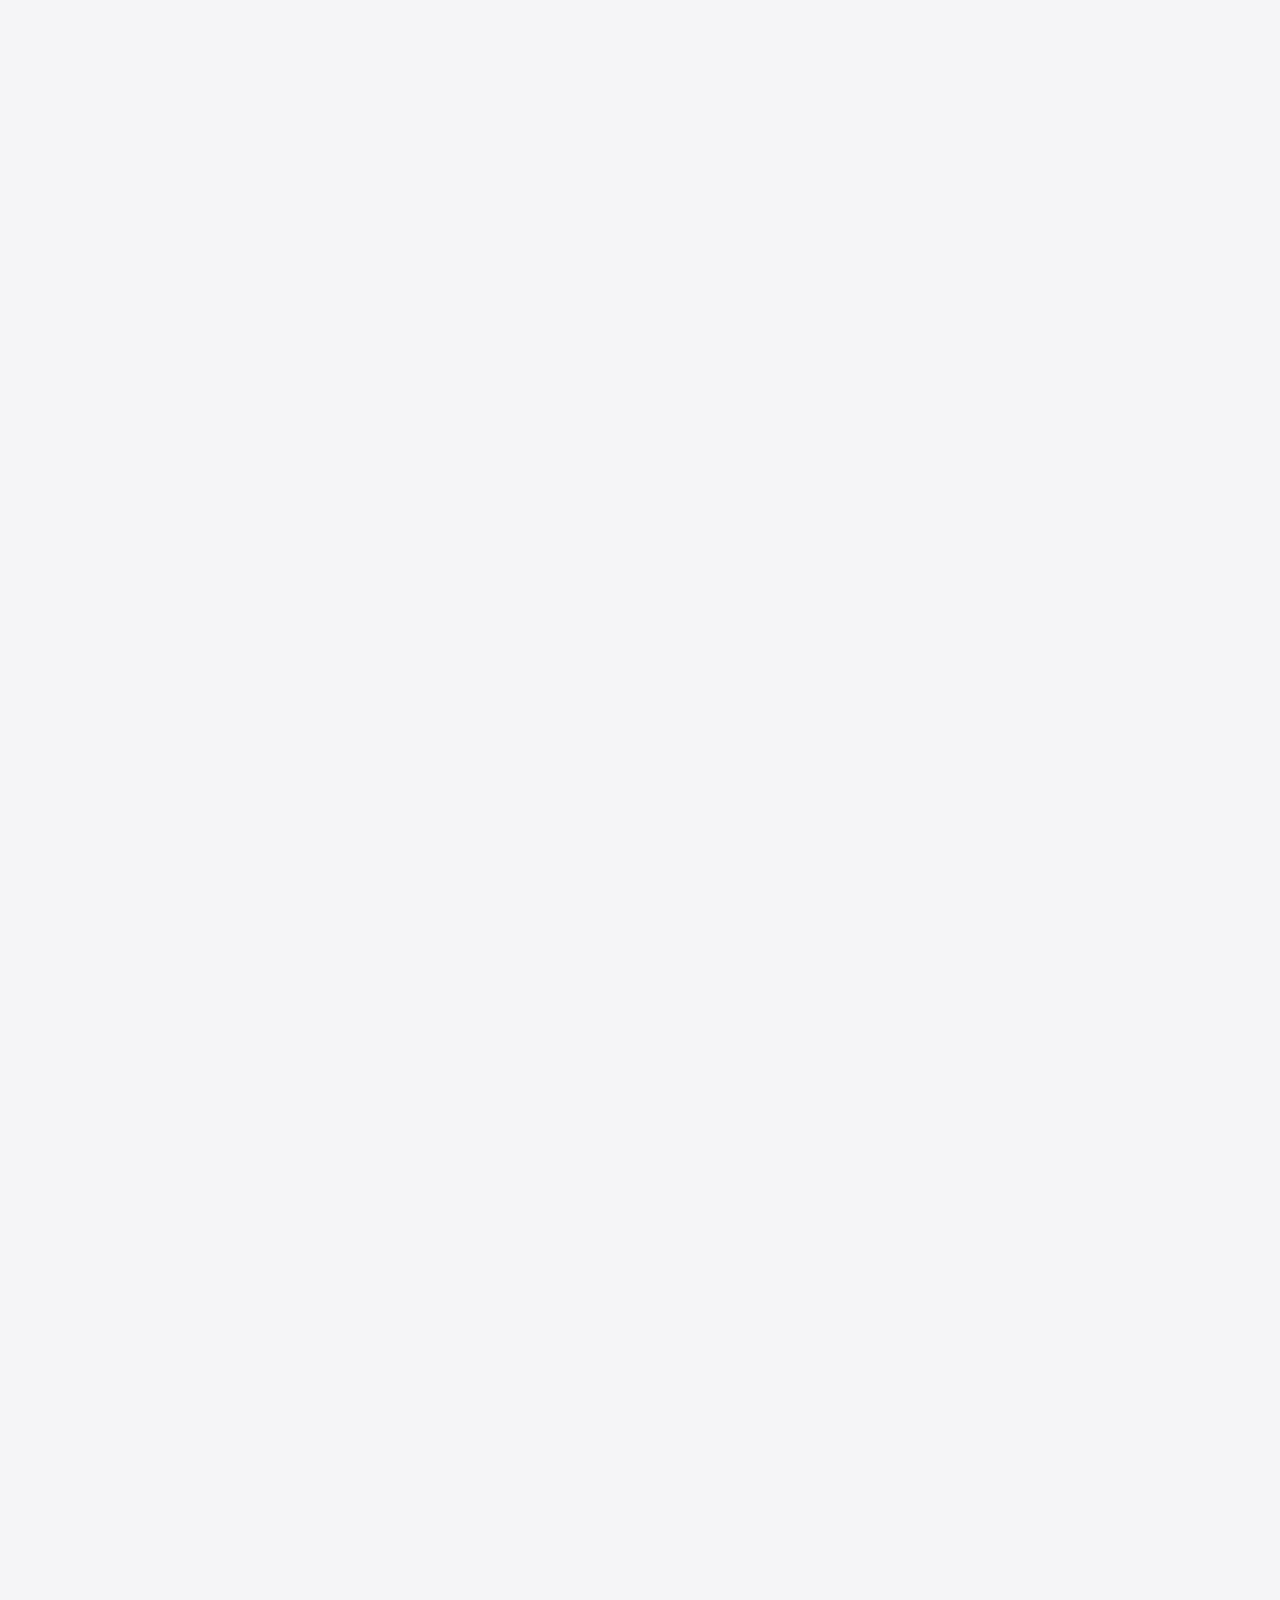
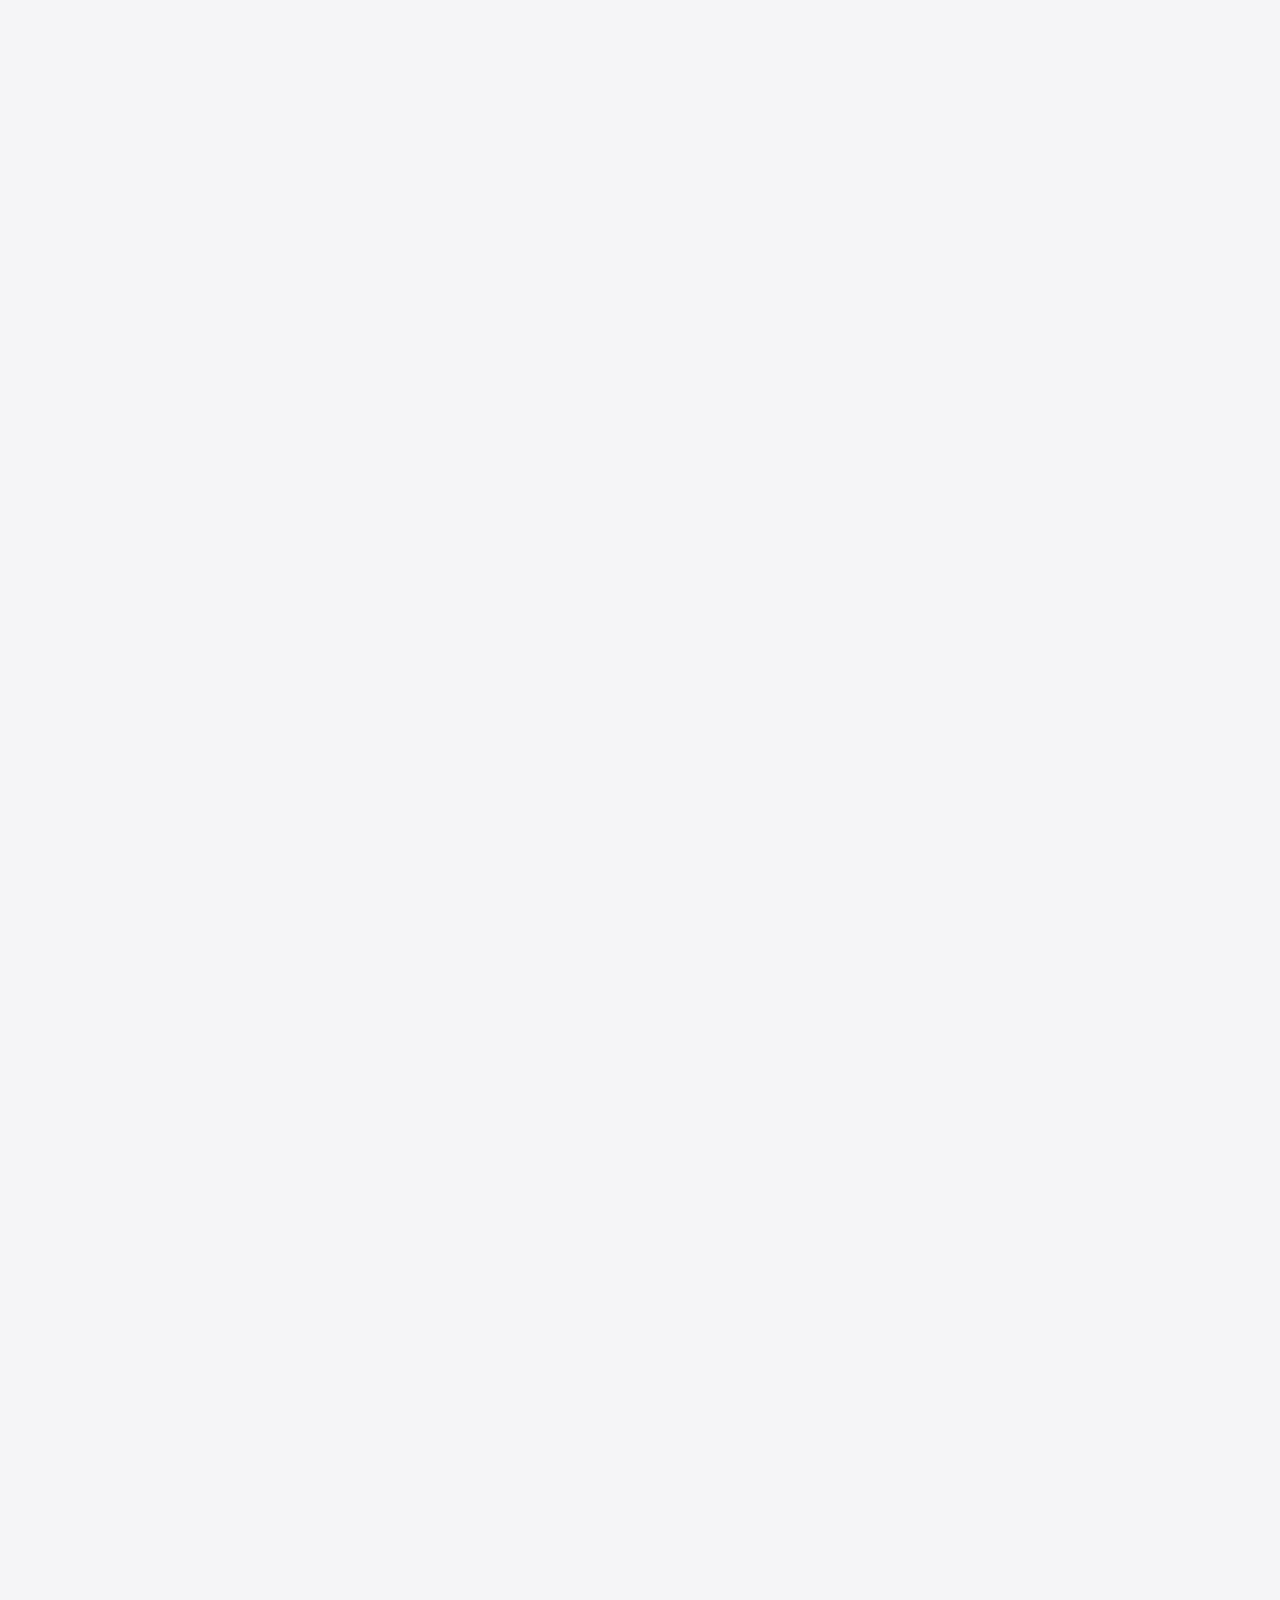
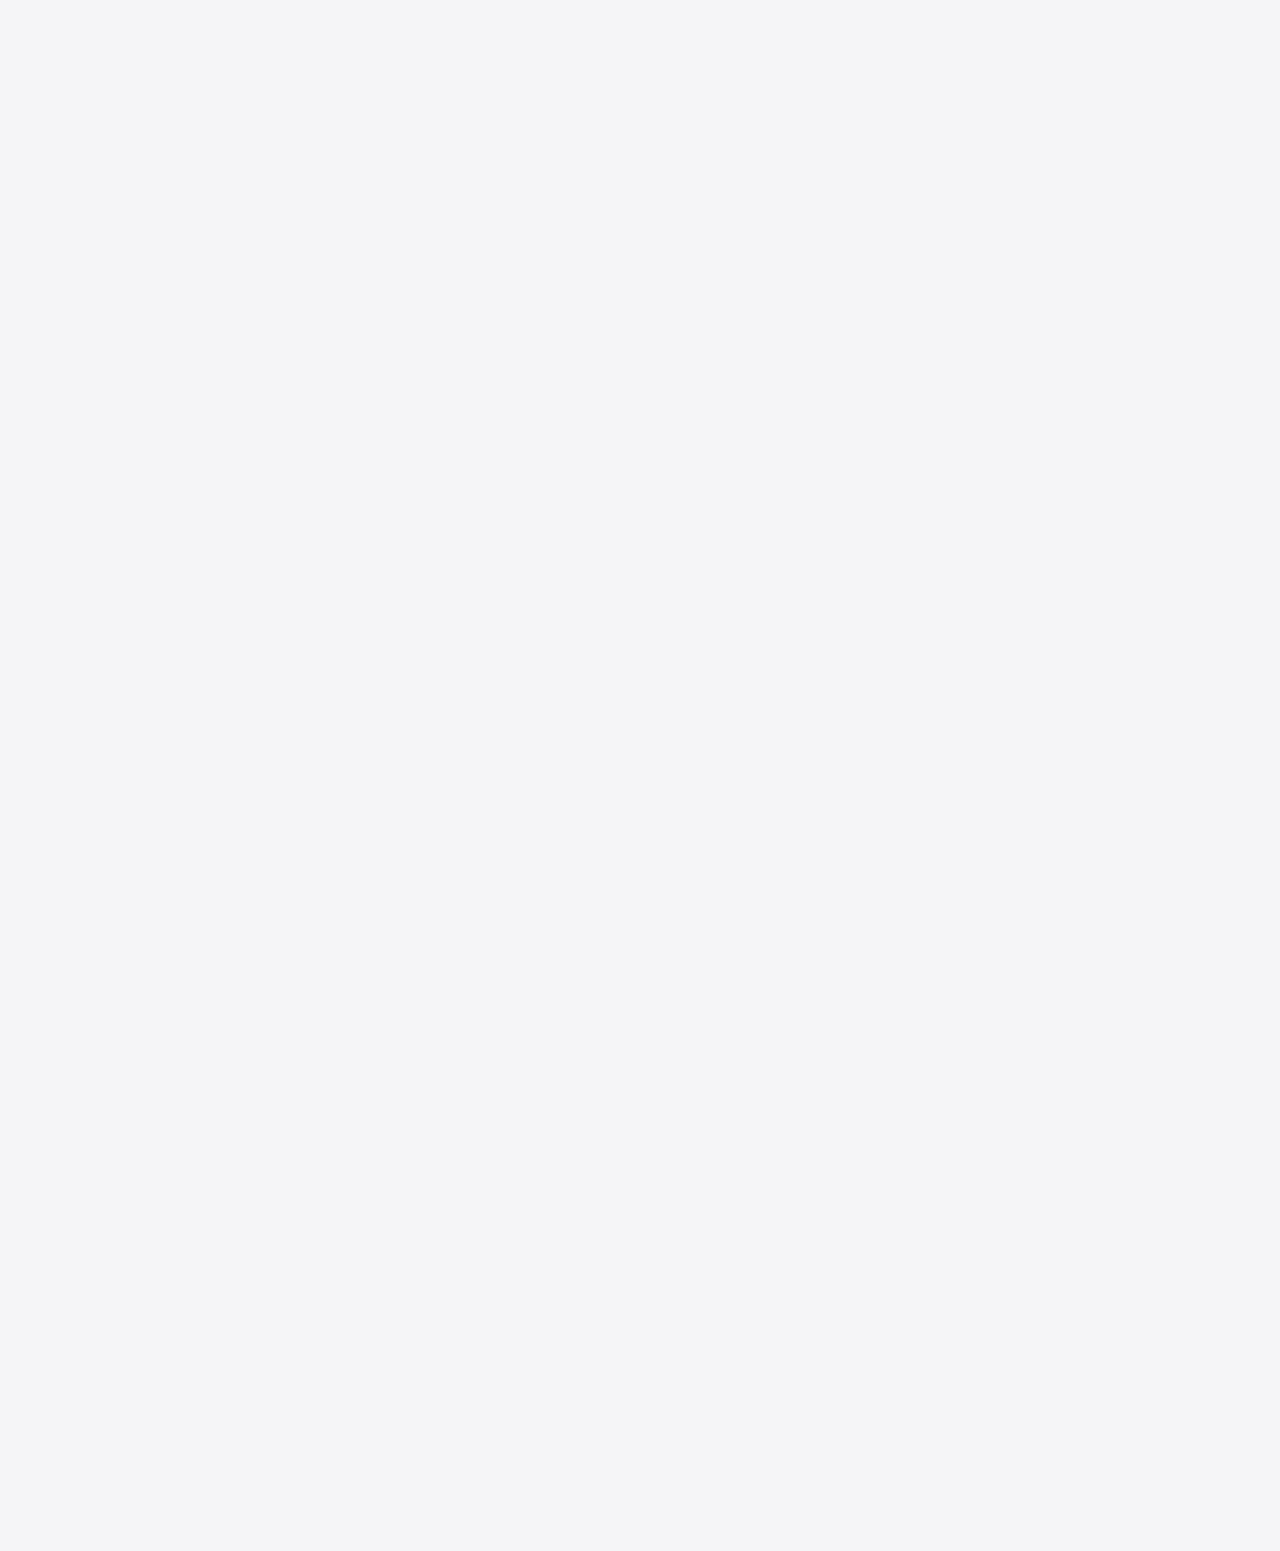
==== commit 698dbe76: "Breakpoint issues fixed" ====
--- a/index.html
+++ b/index.html
@@ -179,6 +179,9 @@
             </div>
         </div>
 
+        <div class="section-blank-separator">
+        </div>
+
         <div id="work-experience" class="section">
             <div class="container">
                 <div class="work-experience-wrapper">
--- a/css/dont-blink-breakpoints.css
+++ b/css/dont-blink-breakpoints.css
@@ -1,15 +1,27 @@
 @import "dont-blink-styles.css";
 
-@media (max-width: 575.9px) {
+@media (min-width: 350px) {
     .dont-blink-section {
-        --dont-blink-font-size: 2rem;
+        --dont-blink-font-size: 2.2rem;
+    }
+}
+
+@media (min-width: 375px) {
+    .dont-blink-section {
+        --dont-blink-font-size: 2.4rem;
+    }
+}
+
+@media (min-width: 400px) {
+    .dont-blink-section {
+        --dont-blink-font-size: 2.5rem;
     }
 }
 
 @media (min-width: 576px) {
     .dont-blink-section {
-        --dont-blink-font-size: 2.5rem;
-        --dont-blink-big-text-font-size: 7rem;
+        --dont-blink-font-size: 2.85rem;
+        --dont-blink-big-text-font-size: 8rem;
     }
 
     .dont-blink-section.glitch-intro-text {
@@ -20,8 +32,8 @@
 
 @media (min-width: 768px) {
     .dont-blink-section {
-        --dont-blink-font-size: 3.16rem;
-        --dont-blink-big-text-font-size: 9rem;
+        --dont-blink-font-size: 3.25rem;
+        --dont-blink-big-text-font-size: 10rem;
     }
 
     .dont-blink-section.glitch-intro-text {
@@ -32,8 +44,8 @@
 
 @media (min-width: 992px) {
     .dont-blink-section {
-        --dont-blink-font-size: 4.25rem;
-        --dont-blink-big-text-font-size: 11rem;
+        --dont-blink-font-size: 4.5rem;
+        --dont-blink-big-text-font-size: 13rem;
     }
 
     .dont-blink-section.glitch-intro-text {
@@ -44,8 +56,8 @@
 
 @media (min-width: 1200px) {
     .dont-blink-section {
-        --dont-blink-font-size: 4.5rem;
-        --dont-blink-big-text-font-size: 13rem;
+        --dont-blink-font-size: 5rem;
+        --dont-blink-big-text-font-size: 15rem;
     }
 
     .dont-blink-section.glitch-intro-text {
@@ -56,8 +68,8 @@
 
 @media (min-width: 1400px) {
     .dont-blink-section {
-        --dont-blink-font-size: 5rem;
-        --dont-blink-big-text-font-size: 15rem;
+        --dont-blink-font-size: 5.85rem;
+        --dont-blink-big-text-font-size: 17rem;
     }
 
     .dont-blink-section.glitch-intro-text {
--- a/css/breakpoints.css
+++ b/css/breakpoints.css
@@ -106,15 +106,15 @@
     .social-icon-wrapper .social-icon .social-icon-heading {
         font-size: 1.5rem;
     }
-    
+
     .social-icon-wrapper .social-icon .social-icon-description {
         font-size: 1.15rem;
     }
-    
+
     .social-icon-wrapper .social-icon .social-icon-link {
         font-size: 1.15rem;
     }
-    
+
     .social-icon-wrapper .social-icon .material-symbols-outlined {
         font-size: 1.15rem;
     }
@@ -185,11 +185,11 @@
     .experience .when {
         font-size: 0.9rem;
     }
-    
+
     .experience .what {
         font-size: 1.38rem;
     }
-    
+
     .experience .where {
         font-size: 1.25rem;
     }
@@ -494,7 +494,7 @@
     .talk-details {
         font-size: 1.15rem;
     }
-    
+
     .talk-details .talk-topic {
         font-size: 1.3rem;
     }
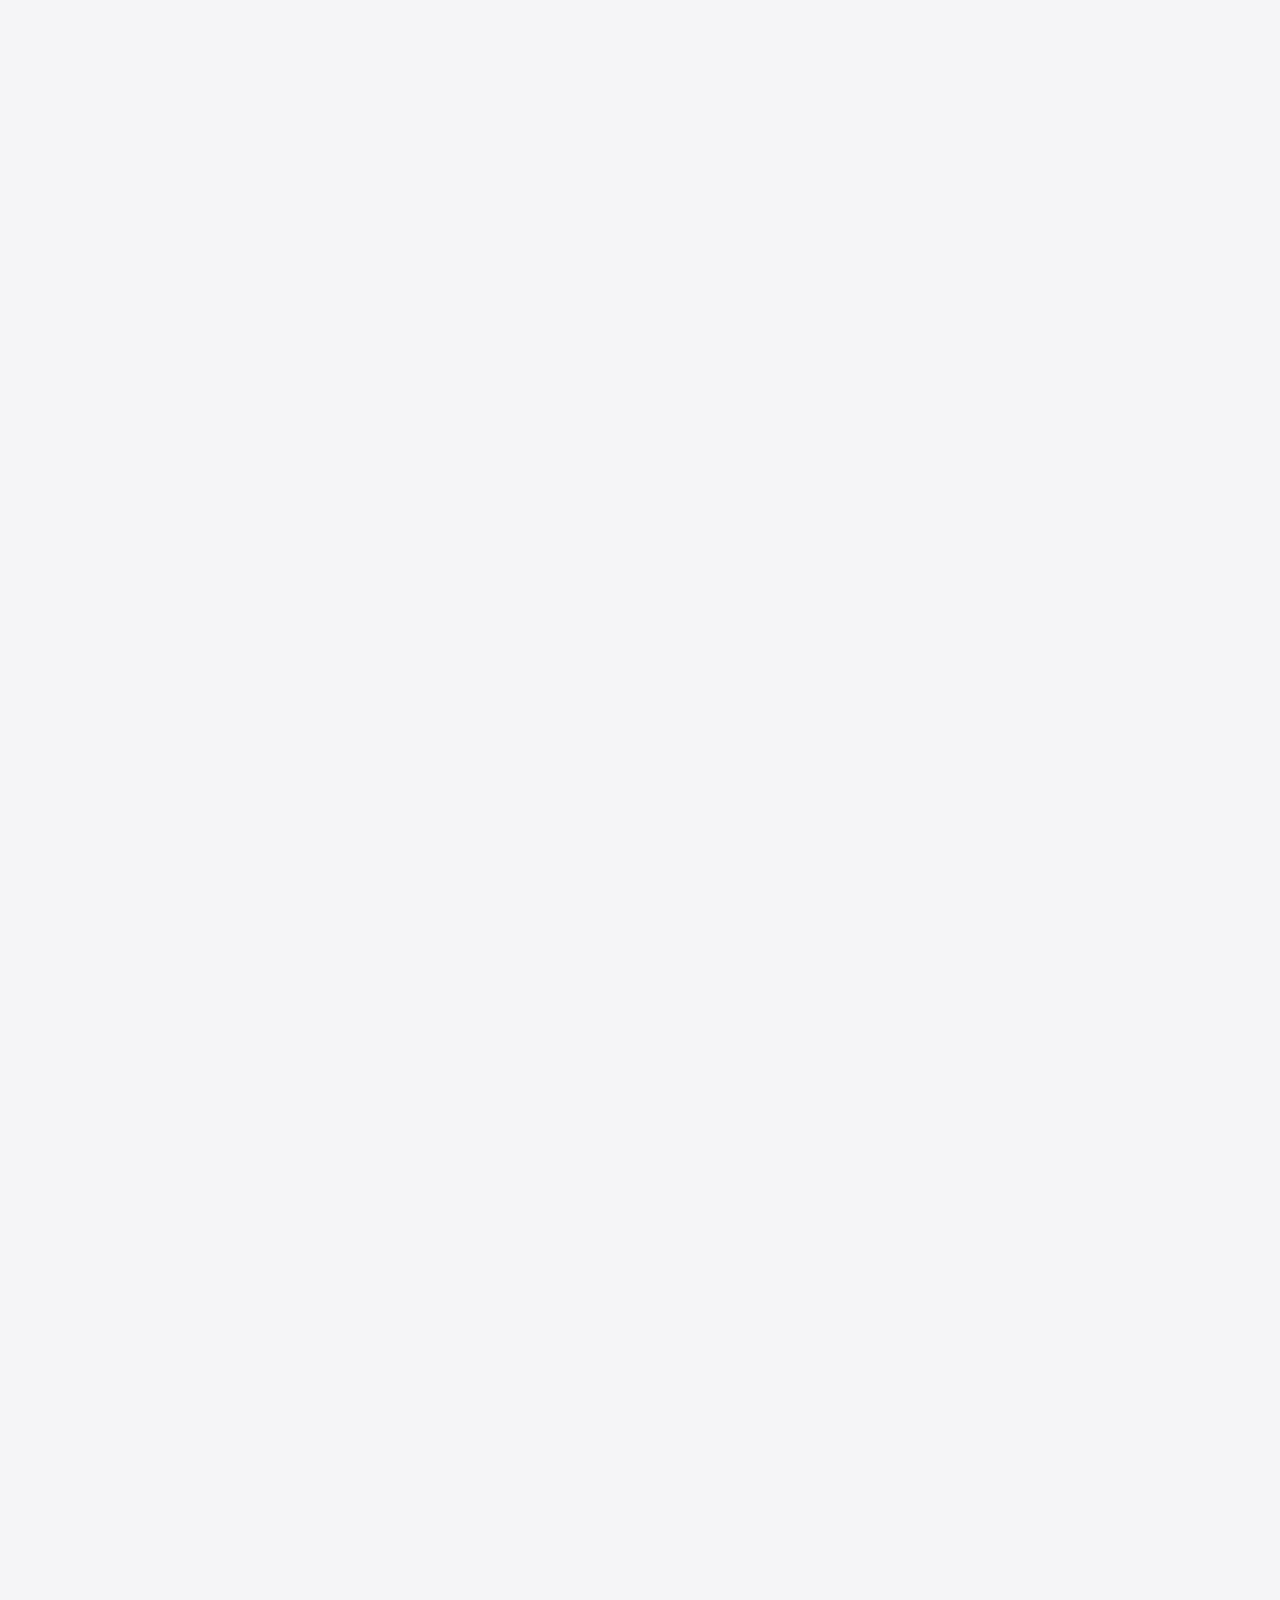
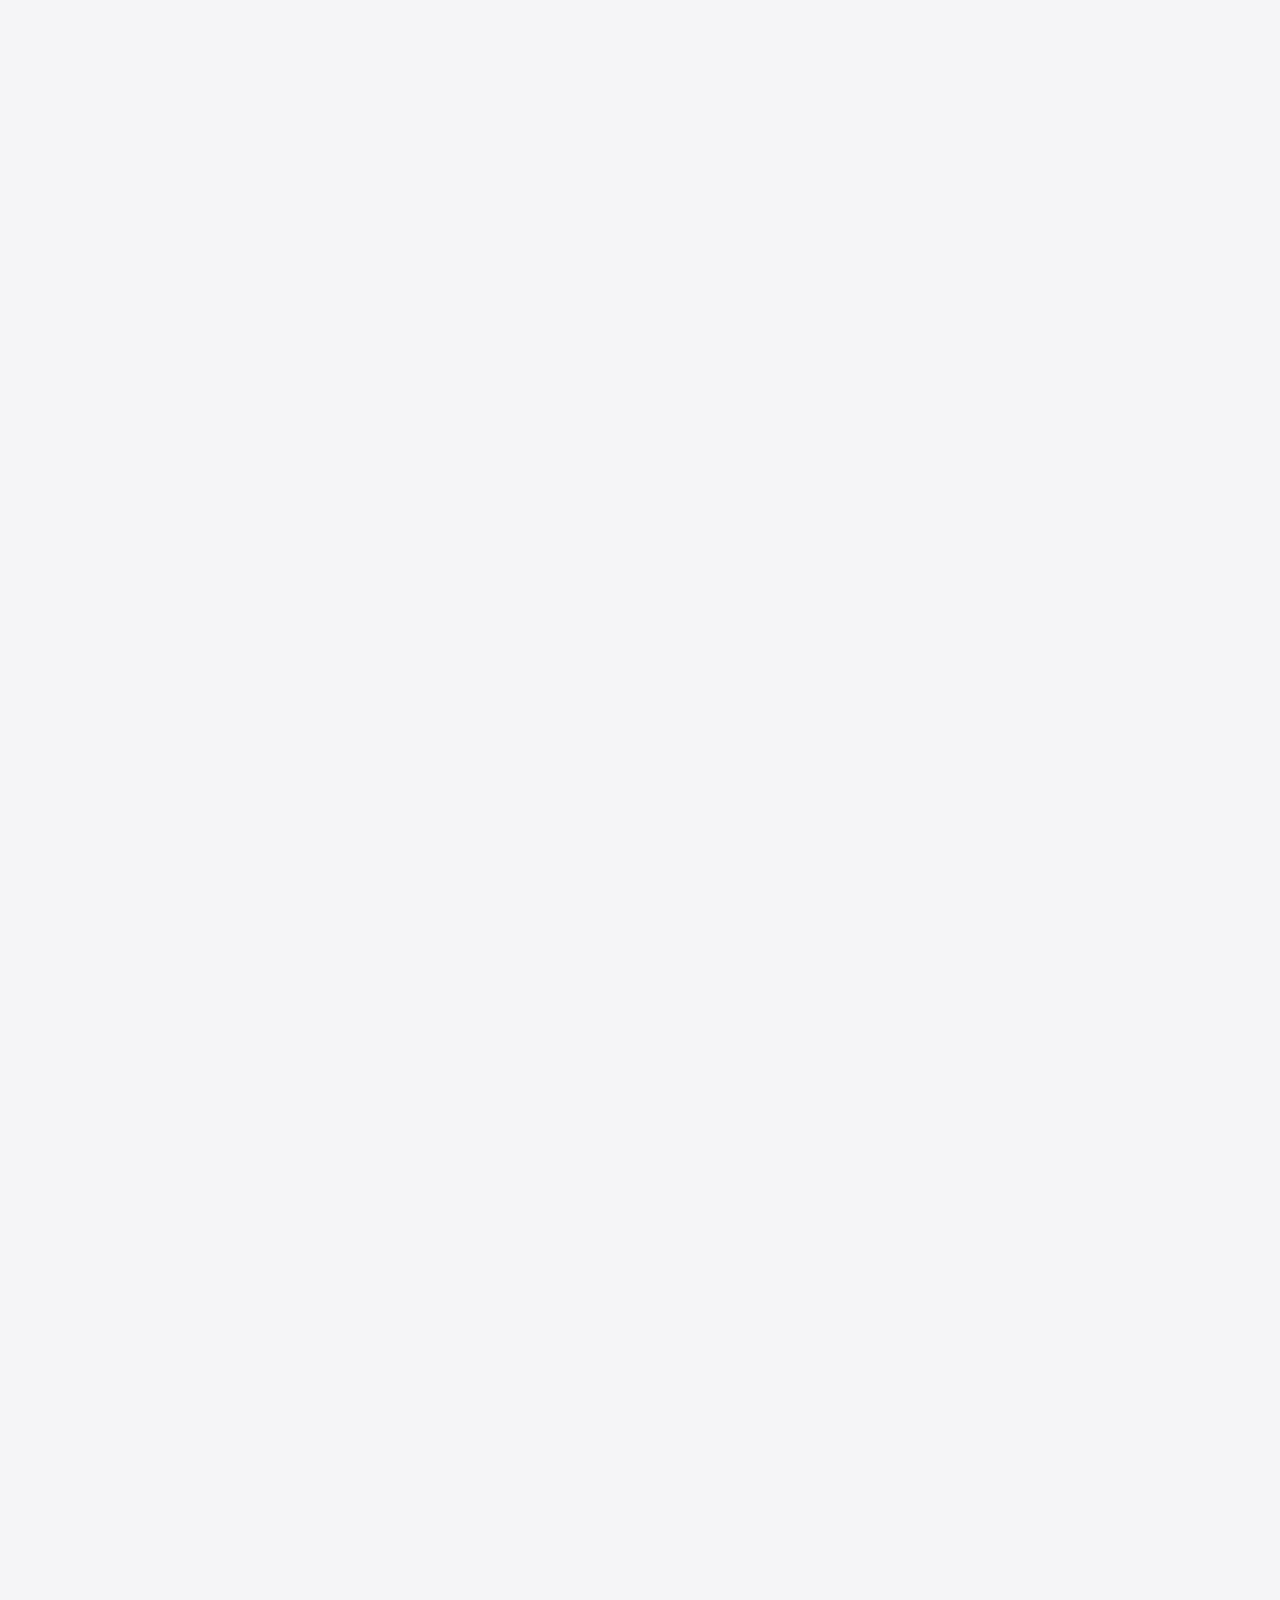
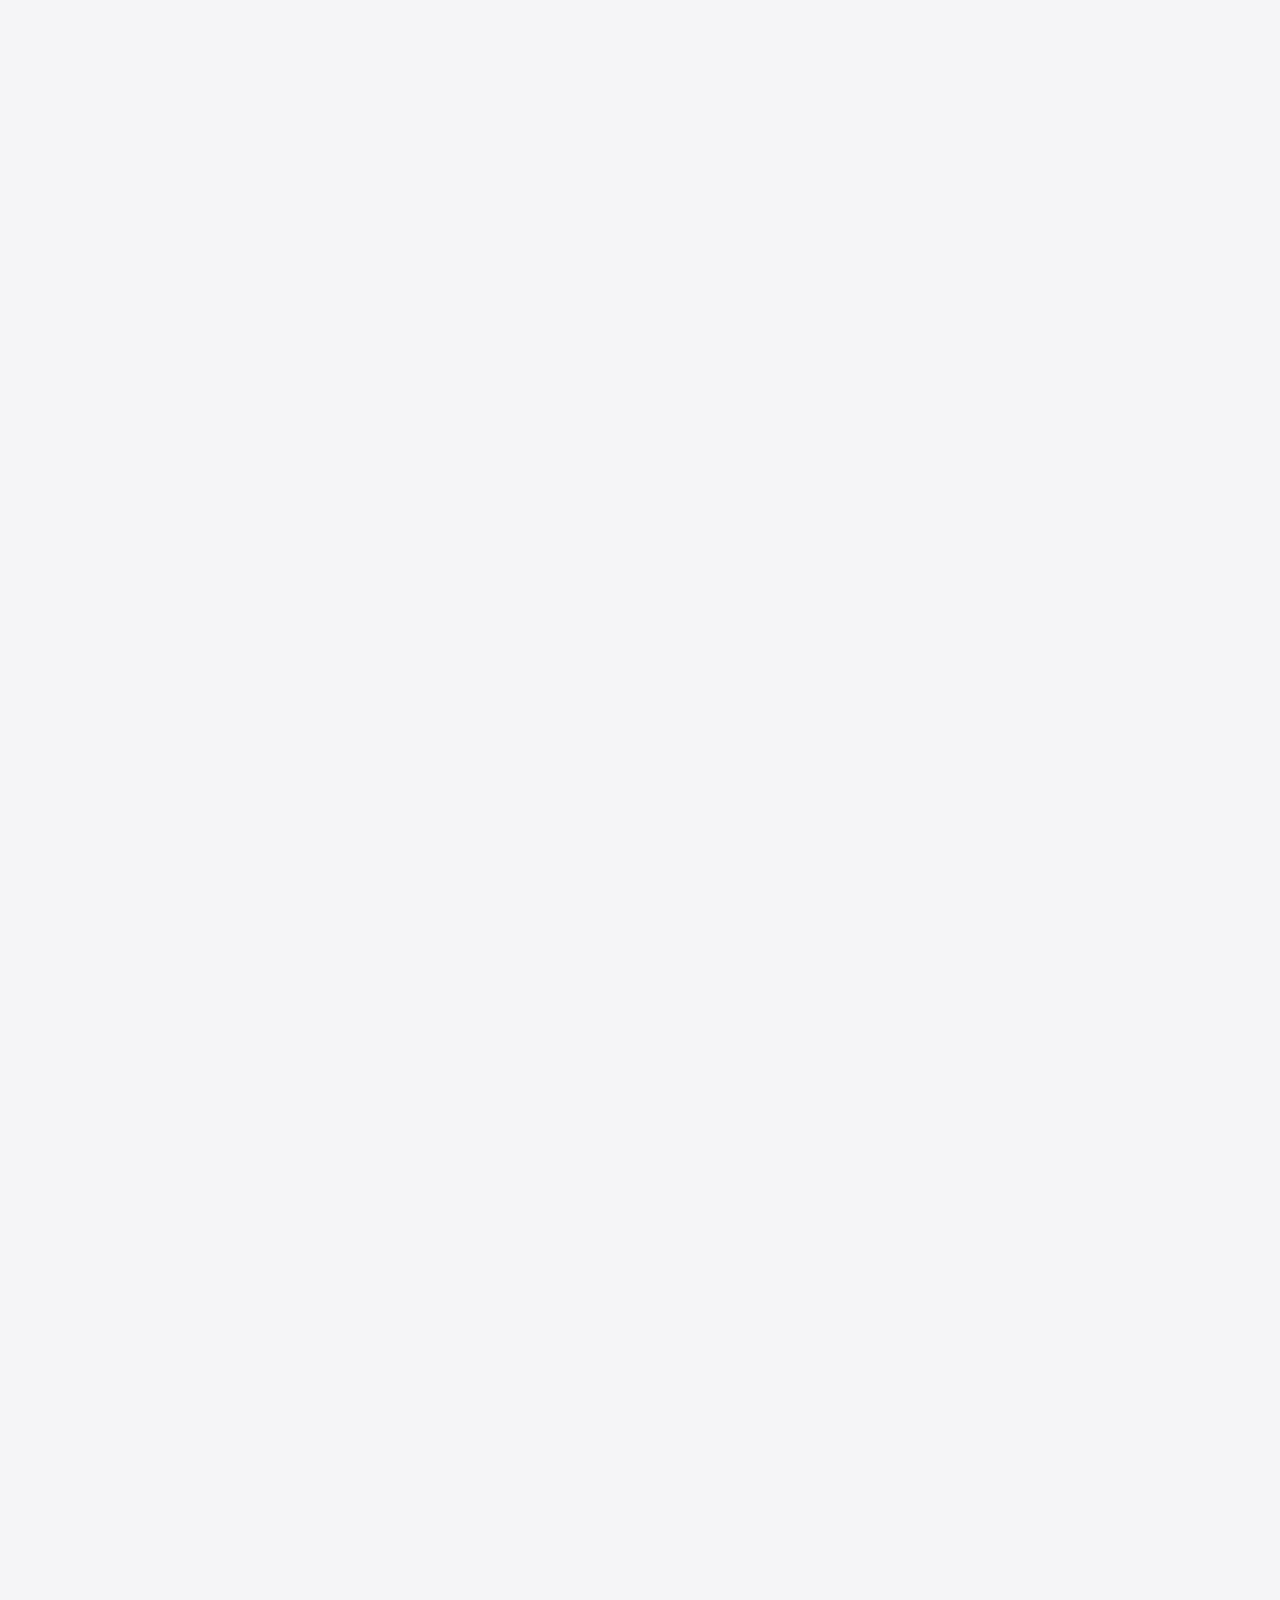
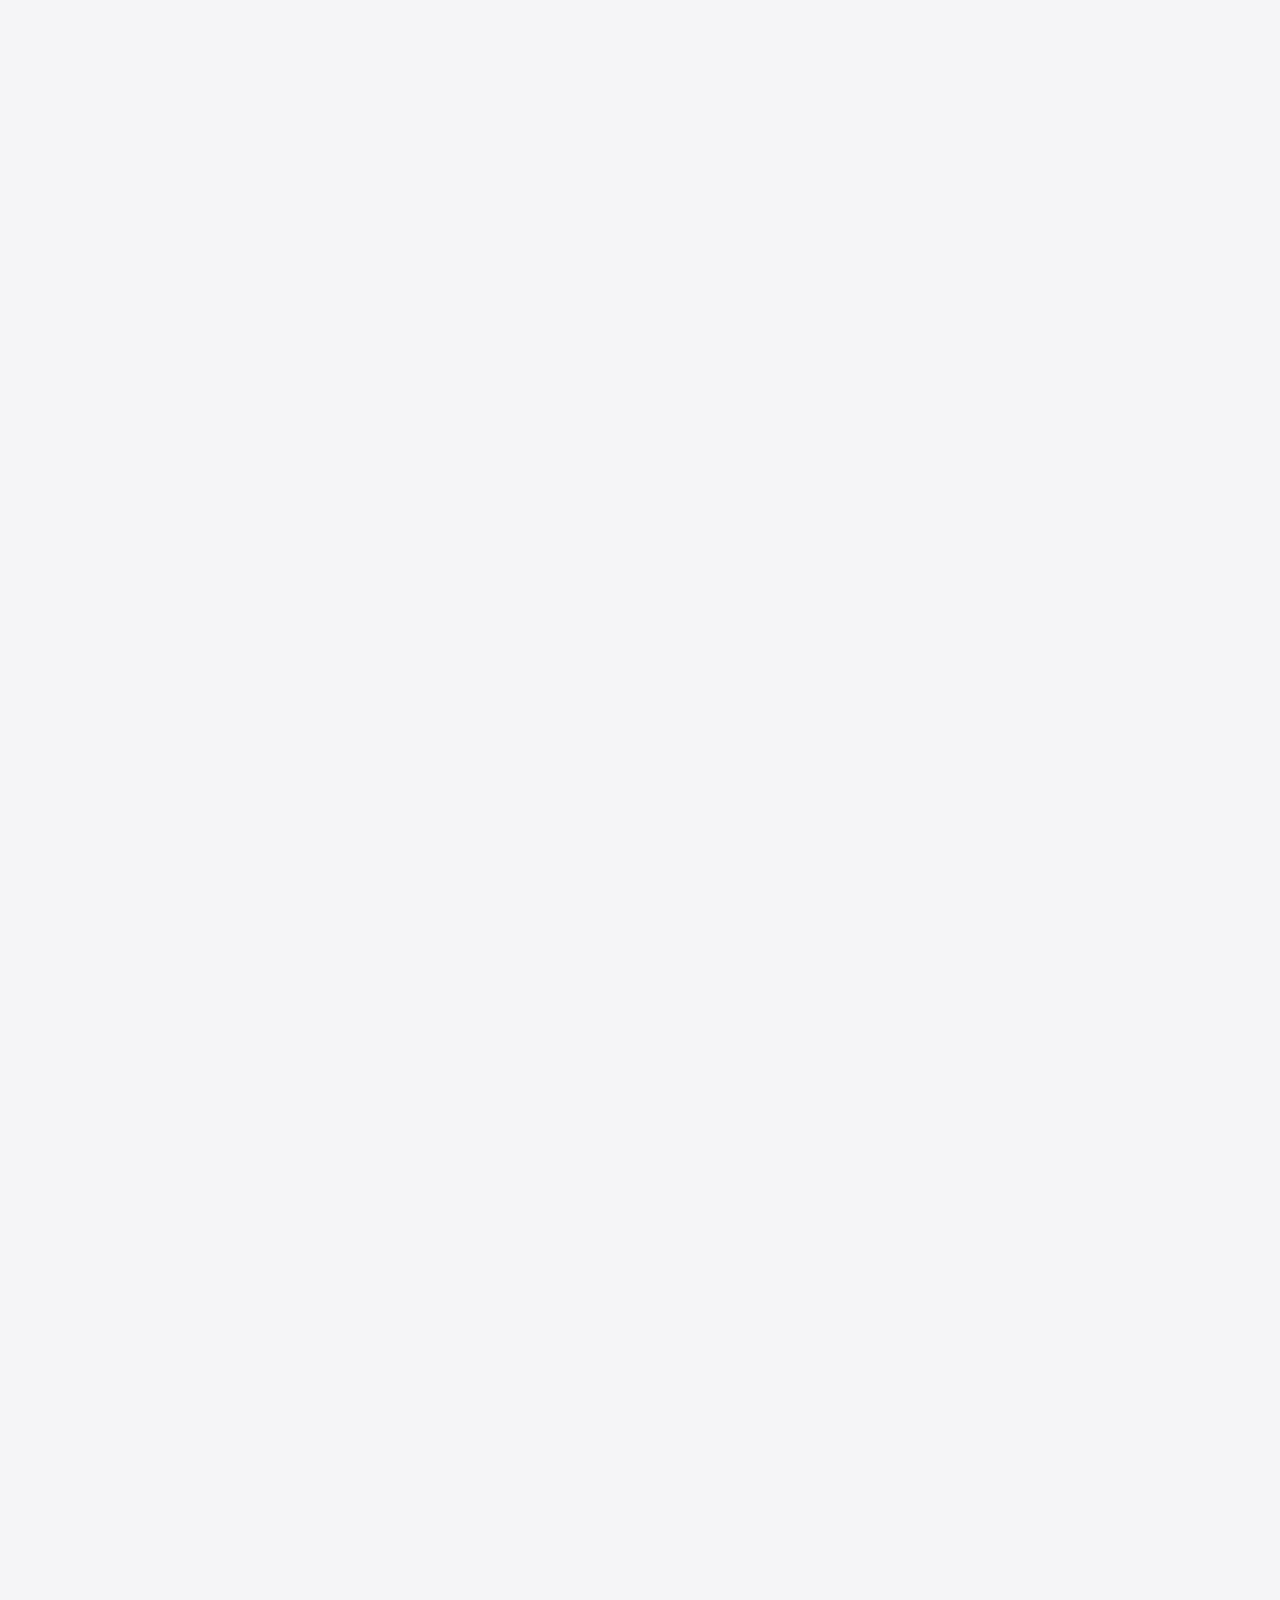
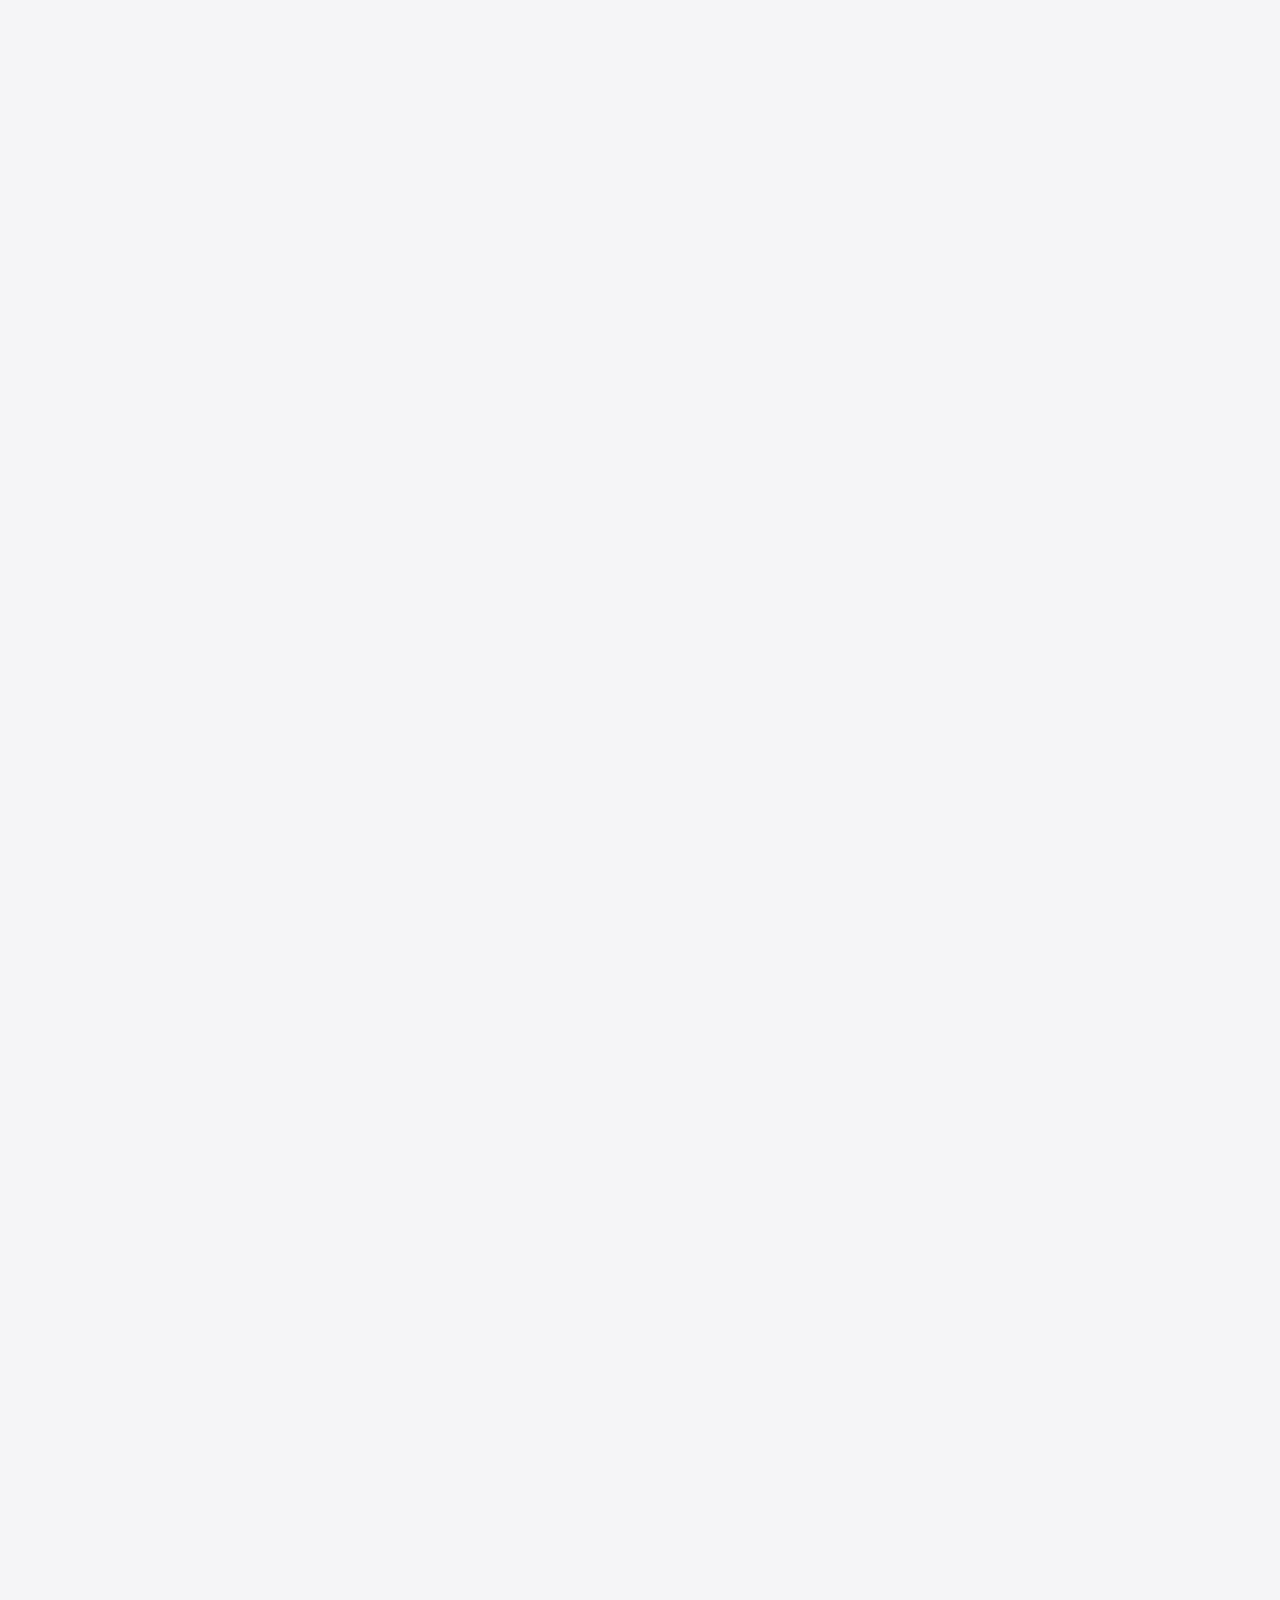
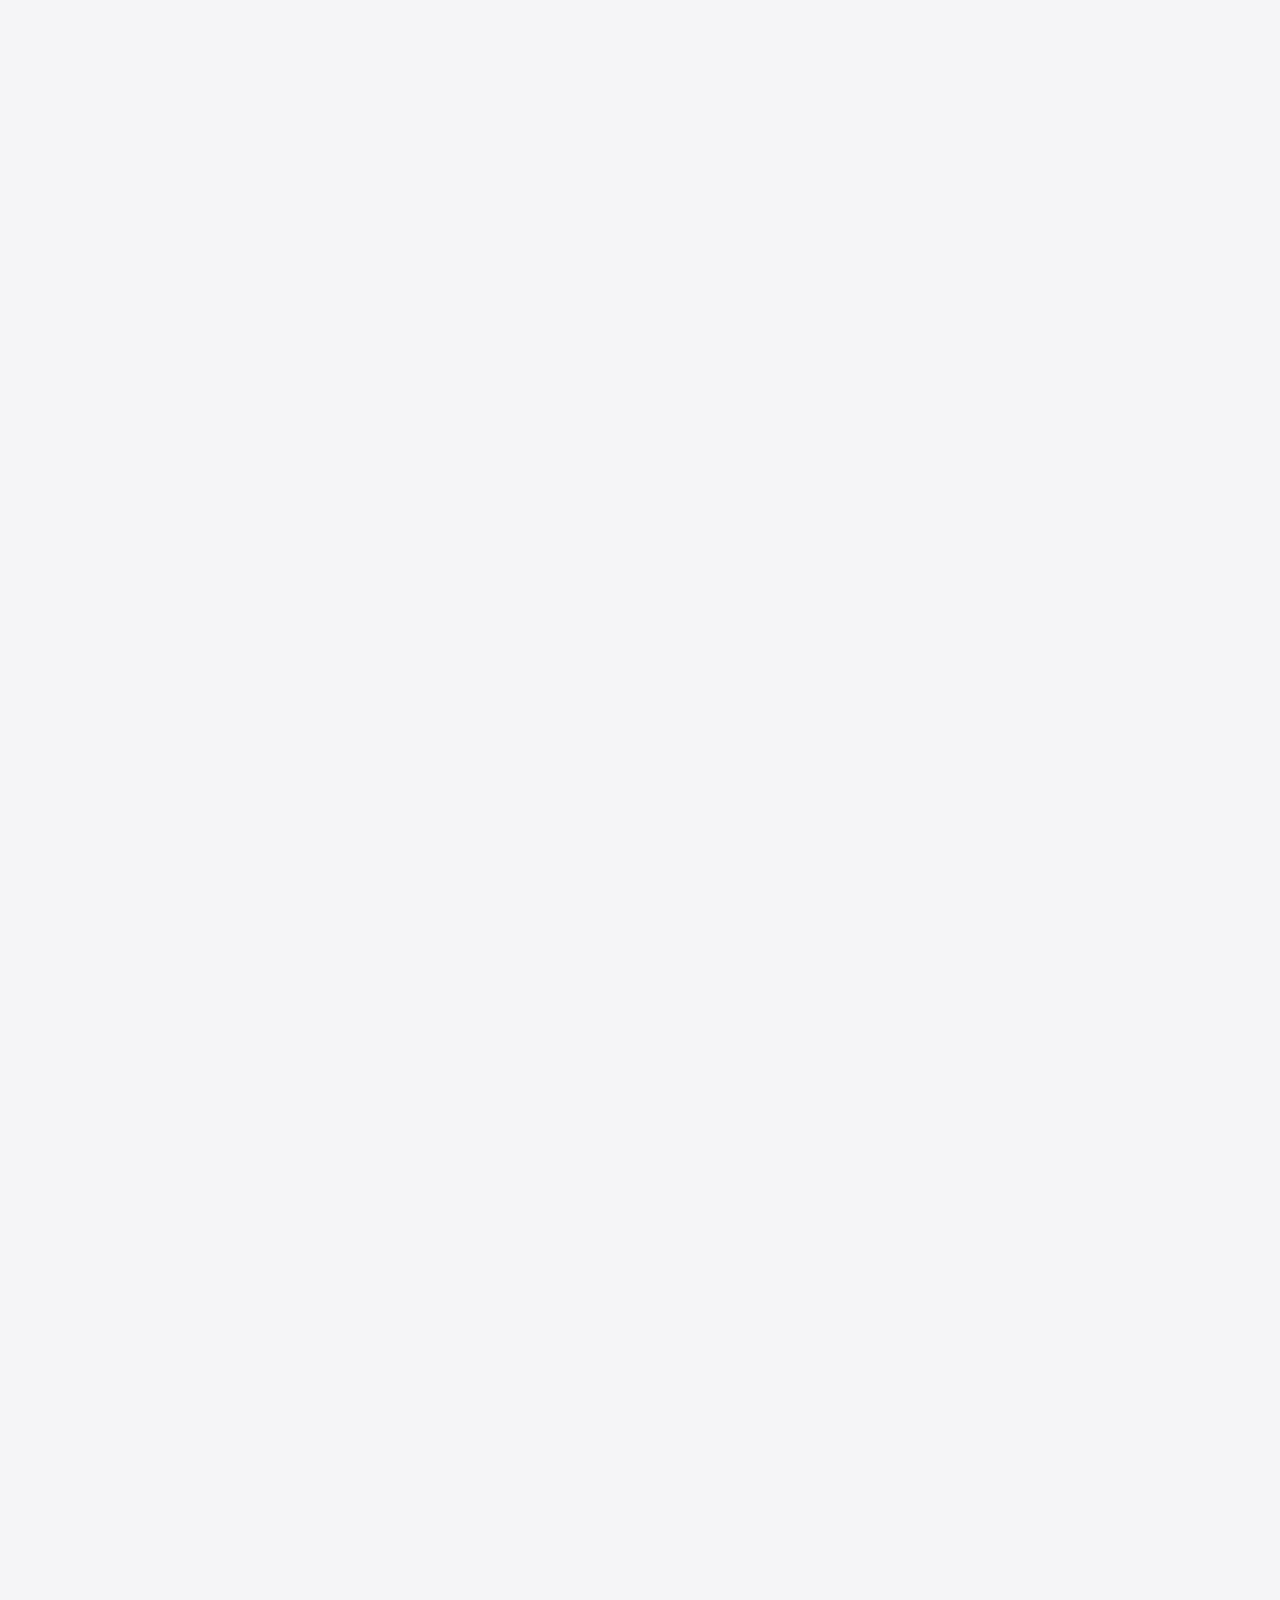
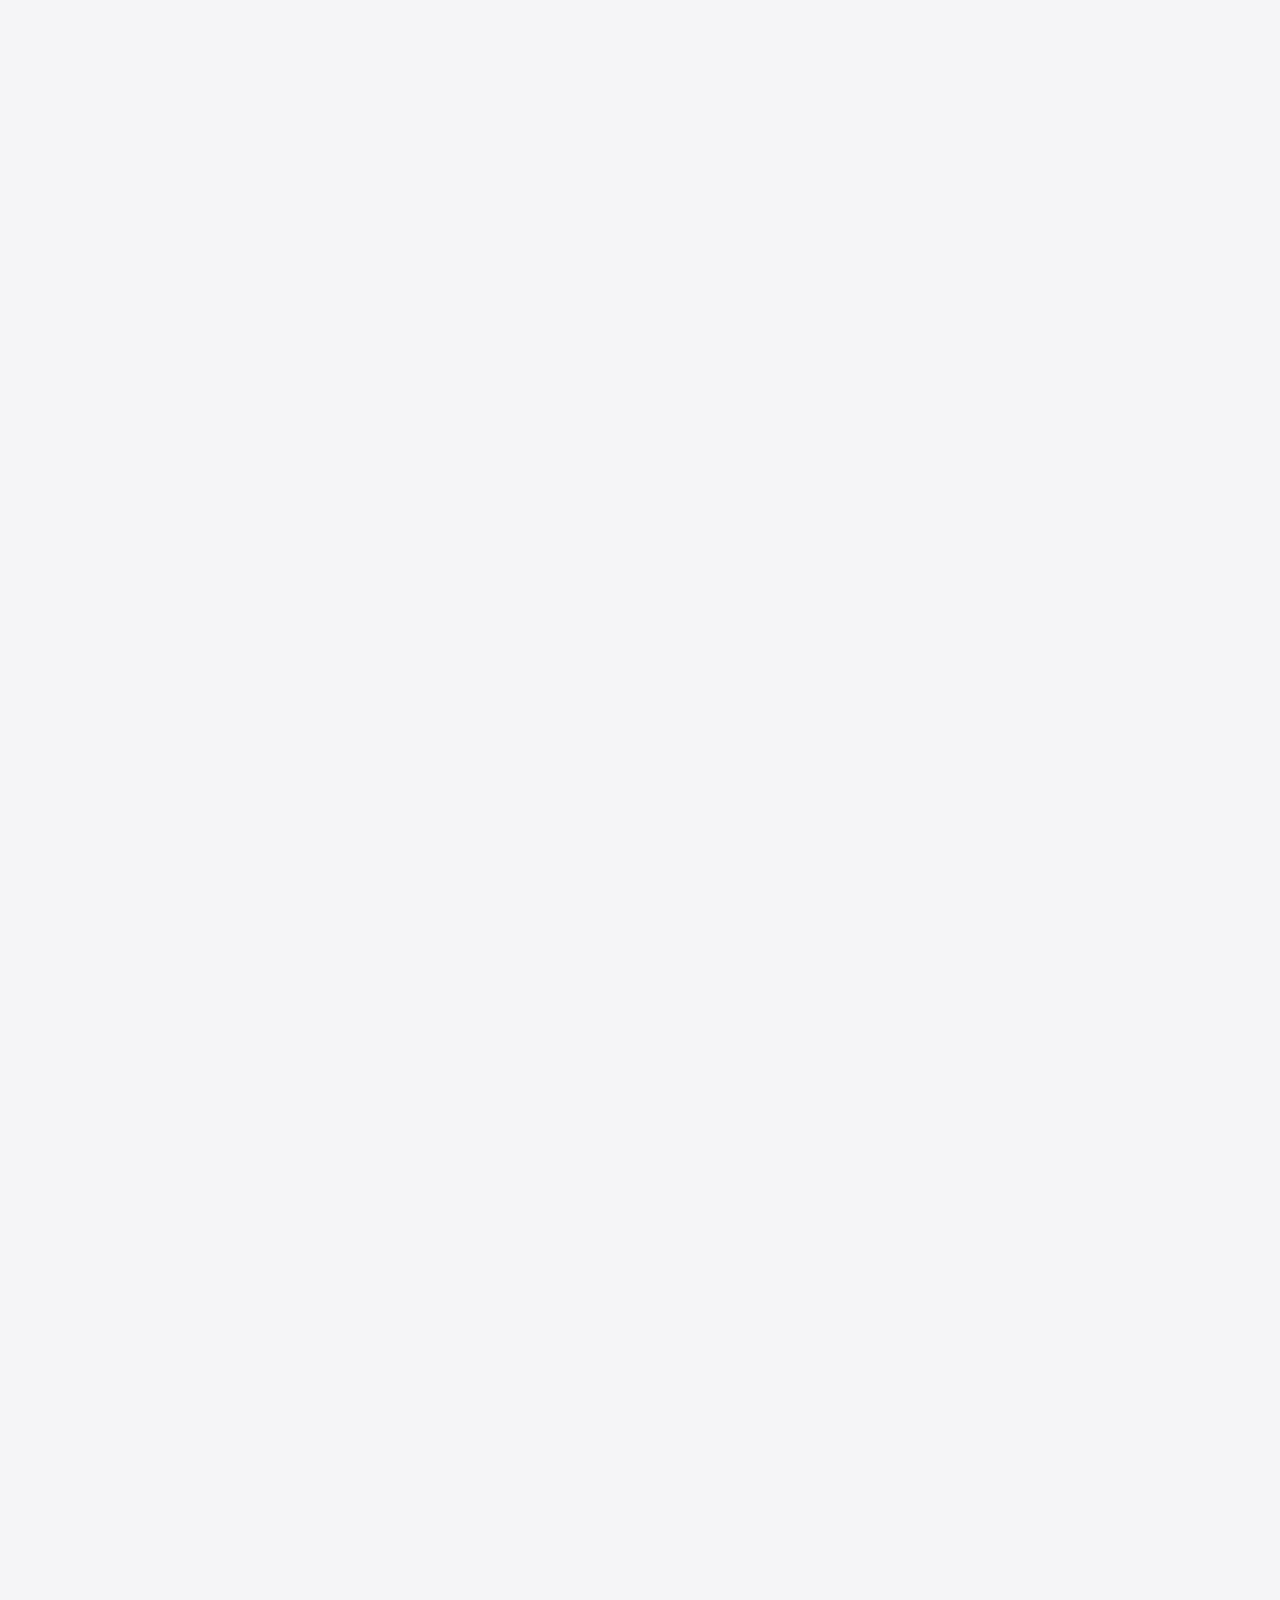
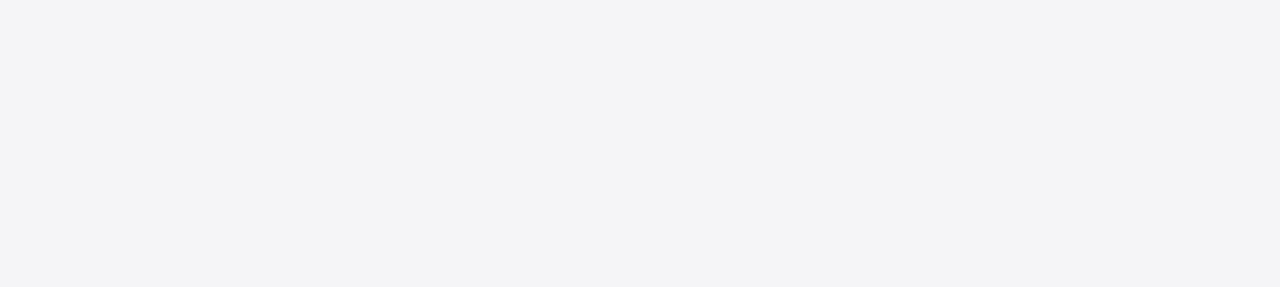
==== commit b9f30c5d: "Wording enhancement, skill addition in work experience" ====
--- a/index.html
+++ b/index.html
@@ -167,14 +167,18 @@
         <div id="about" class="section">
             <div class="container">
                 <div class="para-highlight hideY">
-                    <span>With </span><span>3 </span><span>years </span><span>of </span><span>experience </span><span>as
-                    </span><span>a </span><span>Software </span><span>Engineer, </span><span>I </span><span>have
-                    </span><span>been </span><span>successful </span><span>in </span><span>full-stack </span><span>web
-                    </span><span>development </span><span>using </span><span>Angular, </span><span>.Net,
-                    </span><span>SQL, </span><span>and </span><span>much </span><span>more. </span><span>Besides
-                    </span><span>that, </span><span>I </span><span>write </span><span>blogs, </span><span>and
-                    </span><span>talk </span><span>about </span><span>any </span><span>tech </span><span>stuff
-                    </span><span>that </span><span>I </span><span>learn. </span>
+                    <span>With </span><span>a </span><span>solid </span><span>3-year </span><span>track
+                    </span><span>record </span><span>as </span><span>a </span><span>Software </span><span>Engineer,
+                    </span><span>I've </span><span>mastered </span><span>full-stack </span><span>web
+                    </span><span>development, </span><span>skillfully </span><span>navigating </span><span>Angular,
+                    </span><span>.Net, </span><span>SQL, </span><span>and </span><span>other </span><span>technologies.
+                    </span><span>Beyond </span><span>coding, </span><span>I </span><span>express </span><span>my
+                    </span><span>tech </span><span>journey </span><span>through </span><span>blogs </span><span>and
+                    </span><span>engaging </span><span>discussions. </span><span>Explore </span><span>my
+                    </span><span>portfolio </span><span>to </span><span>witness </span><span>the
+                    </span><span>convergence </span><span>of </span><span>technical </span><span>proficiency
+                    </span><span>and </span><span>a </span><span>passion </span><span>for </span><span>sharing
+                    </span><span>knowledge. </span>
                 </div>
             </div>
         </div>
@@ -258,43 +262,85 @@
                             <div class="what">Project Intern</div>
                             <div class="where">EmbedUR Systems</div>
                             <p class="how">
-                                I got an internship offer at this organisation during my final year of bachelor's, to
-                                work as a project intern in the development team of an own product of them related to
-                                wireless access point monitoring. I had a good experience about the engineering work as
-                                it was my first experience.
+                                I secured an internship during my final year of bachelor's at this organization, where I
+                                served as a project intern in their development team. I worked on their proprietary
+                                product focused on wireless access point monitoring. This experience provided valuable
+                                insights into engineering work, marking my initial exposure to such professional
+                                endeavors.
                             </p>
+                            <div class="with">
+                                <div class="pitstop">
+                                    <img src="assets/spanner.svg" class="img-fluid" /> C
+                                </div>
+                            </div>
                         </div>
                         <div class="experience">
                             <div class="when">JUNE 2020</div>
                             <div class="what">Software Engineer Intern</div>
                             <div class="where">Kovai.co</div>
                             <p class="how">
-                                My deep interest in developing web applications made me take the internship opportunity
-                                provided by this organisation where I worked in a cloud services support product for
-                                enterprises to solve major business problems in terms of cloud services specific to
-                                Microsoft Azure.
+                                My strong passion for web application development led me to seize an internship
+                                opportunity with this organization. During my tenure, I contributed to a cloud services
+                                support product designed for enterprises, addressing significant business challenges
+                                related to Microsoft Azure-specific cloud services.
                             </p>
+                            <div class="with">
+                                <div class="pitstop">
+                                    <img src="assets/spanner.svg" class="img-fluid" /> C#
+                                </div>
+                                <div class="pitstop">
+                                    <img src="assets/spanner.svg" class="img-fluid" /> Microsoft Azure
+                                </div>
+                            </div>
                         </div>
                         <div class="experience">
                             <div class="when">DECEMBER 2020</div>
                             <div class="what">Junior Software Engineer</div>
                             <div class="where">Kovai.co</div>
                             <p class="how">
-                                The organisation gave me a full-time opportunity post internship and I continued to work
-                                in the same team and developed multiple customer obsessive features.
+                                After transitioning from the internship to a full-time role within the organization, I
+                                continued contributing to the same team. During this period, my work on multiple
+                                customer-centric features garnered appreciation from customers.
                             </p>
+                            <div class="with">
+                                <div class="pitstop">
+                                    <img src="assets/spanner.svg" class="img-fluid" /> Angular
+                                </div>
+                                <div class="pitstop">
+                                    <img src="assets/spanner.svg" class="img-fluid" /> C#
+                                </div>
+                                <div class="pitstop">
+                                    <img src="assets/spanner.svg" class="img-fluid" /> Microsoft Azure
+                                </div>
+                                <div class="pitstop">
+                                    <img src="assets/spanner.svg" class="img-fluid" /> SQL
+                                </div>
+                            </div>
                         </div>
                         <div class="experience">
                             <div class="when">JANUARY 2021</div>
                             <div class="what">Software Engineer</div>
                             <div class="where">Kovai.co</div>
                             <p class="how">
-                                This was an unexpected boosting promotion during which I was given an opportunity to own
-                                and manage a sub product of the main product in which I was working, and I enhanced the
-                                performace and developed several features requested by customers and gained direct
-                                appreciation
-                                for a few.
+                                I experienced an unexpected boost in my role, where I was entrusted with owning and
+                                managing an application of the main project. During this period, I improved performance
+                                and implemented multiple customer-requested features, receiving direct appreciation from
+                                a select group.
                             </p>
+                            <div class="with">
+                                <div class="pitstop">
+                                    <img src="assets/spanner.svg" class="img-fluid" /> Angular
+                                </div>
+                                <div class="pitstop">
+                                    <img src="assets/spanner.svg" class="img-fluid" /> C#
+                                </div>
+                                <div class="pitstop">
+                                    <img src="assets/spanner.svg" class="img-fluid" /> Microsoft Azure
+                                </div>
+                                <div class="pitstop">
+                                    <img src="assets/spanner.svg" class="img-fluid" /> SQL
+                                </div>
+                            </div>
                         </div>
                     </div>
                 </div>
@@ -307,10 +353,11 @@
         <div id="education" class="section">
             <div class="container">
                 <div class="ed-intro">
-                    <div class="hideY"><span class="material-symbols-outlined">task_alt</span> TRY</div>
-                    <div class="hideY"><span class="material-symbols-outlined">task_alt</span> FAIL</div>
-                    <div class="hideY"><span class="material-symbols-outlined">task_alt</span> LEARN</div>
-                    <div class="hideY"><span class="material-symbols-outlined">task_alt</span> REPEAT UNTIL WIN.
+                    <div class="row hideY justify-content-center">
+                        <div class="col-md-8">
+                            “LEARN. TRY. FAIL. <span style="background-color: var(--highlight);">REPEAT</span> UNTIL
+                            WIN.”
+                        </div>
                     </div>
                 </div>
             </div>
@@ -506,7 +553,9 @@
                                         /04
                                     </div>
                                     <div class="end-card">
-                                        Thank you.
+                                        <div>
+                                            <span>The </span><span>End</span>.
+                                        </div>
                                     </div>
                                     <div class="message">
                                         <div>I am so glad to have you gone through my educational qualification. Please
@@ -687,7 +736,7 @@
                                         One Day Workshop on Azure Platform
                                     </div>
                                 </div>
-                                <div class="col-3">
+                                <div class="col-3 text-end">
                                     2022
                                 </div>
                             </div>
@@ -700,7 +749,7 @@
                                         Sri Eshwar College of Engineering
                                     </div>
                                 </div>
-                                <div class="col-3">
+                                <div class="col-3 text-end">
                                     2022
                                 </div>
                             </div>
@@ -713,7 +762,7 @@
                                         Global Azure Bootcamp
                                     </div>
                                 </div>
-                                <div class="col-3">
+                                <div class="col-3 text-end">
                                     2022
                                 </div>
                             </div>
@@ -726,7 +775,7 @@
                                         Global Azure Bootcamp
                                     </div>
                                 </div>
-                                <div class="col-3">
+                                <div class="col-3 text-end">
                                     2021
                                 </div>
                             </div>
@@ -803,7 +852,7 @@
                                 </div>
                             </div>
                             <div class="linkedin-post">
-                                Not just these! I share all my work experience, rewards and recognitions on LinkedIn.
+                                Not only that! I share all my work experience, rewards and recognitions on LinkedIn.
                                 Yes, <span class="hashtag">#LetUsConnect!</span>
                             </div>
                             <div class="mt-3">
@@ -827,8 +876,8 @@
                                 Projects
                             </div>
                             <div class="social-icon-description">
-                                I publish personal projects and contribute to the resolution of other projects through
-                                code or reporting issues on GitHub.
+                                I showcase personal projects and contribute to resolving issues on GitHub, either
+                                through code contributions or by reporting identified issues.
                             </div>
                             <div class="social-icon-link">
                                 <a href="https://github.com/DeepakMohanSingh" target="_blank">
@@ -849,8 +898,8 @@
                                 Blogging
                             </div>
                             <div class="social-icon-description">
-                                I write blogs at medium.com about interesting topics I come through while developing
-                                applications.
+                                I write blogs on Medium.com, exploring intriguing topics that I encounter during
+                                application development.
                             </div>
                             <div class="social-icon-link">
                                 <a href="https://deepakmohansingh.medium.com" target="_blank">
@@ -871,7 +920,8 @@
                                 Contribution
                             </div>
                             <div class="social-icon-description">
-                                I write answers in Stackoverflow solving programming problems faced by other developers.
+                                I actively contribute to Stack Overflow by providing insightful solutions to programming
+                                challenges encountered by fellow developers.
                             </div>
                             <div class="social-icon-link">
                                 <a href="https://stackoverflow.com/users/10403902/deepak" target="_blank">
--- a/css/styles.css
+++ b/css/styles.css
@@ -36,9 +36,9 @@
     width: 0;
     height: 0;
     border-top: 0;
-    border-bottom: 30px solid var(--background-color__secondary);
-    border-left: 15px solid transparent;
-    border-right: 15px solid transparent;
+    border-bottom: 40px solid var(--background-color__secondary);
+    border-left: 20px solid transparent;
+    border-right: 20px solid transparent;
     animation: preloader 800ms 0s infinite;
     -o-animation: preloader 800ms 0s infinite;
     -moz-animation: preloader 800ms 0s infinite;
@@ -46,8 +46,8 @@
 }
 
 .preloader .square {
-    width: 30px;
-    height: 30px;
+    width: 40px;
+    height: 40px;
     background-color: var(--background-color__secondary);
     animation: preloader 800ms 266.666ms infinite;
     -o-animation: preloader 800ms 266.666ms infinite;
@@ -56,8 +56,8 @@
 }
 
 .preloader .circle {
-    width: 30px;
-    height: 30px;
+    width: 40px;
+    height: 40px;
     background-color: var(--background-color__secondary);
     border-radius: 50%;
     animation: preloader 800ms 533.333ms infinite;
@@ -492,22 +492,36 @@
 
 .experience .how {
     padding-top: 0.5rem;
+    margin-bottom: 1rem;
+}
+
+.experience .with {
+    display: flex;
+    margin-bottom: 2rem;
+}
+
+.experience .with .pitstop {
+    display: flex;
+    border: 1px solid rgb(221, 221, 221);
+    border-radius: 5px;
+    background: rgb(221, 221, 221);
+    padding: 0.25rem;
+    margin-right: 0.5rem;
+}
+
+.experience .with .pitstop img {
+    width: 1rem;
+    margin-right: 0.25rem;
 }
 
 /* Education */
 
-#education .container .ed-intro div {
+#education .container .ed-intro {
     font-family: 'Poppins', system-ui, -apple-system, BlinkMacSystemFont, 'Segoe UI', Roboto, Oxygen, Ubuntu, Cantarell, 'Open Sans', 'Helvetica Neue', sans-serif;
-    font-size: 1.7rem;
+    font-size: 2rem;
     font-weight: 800;
-    font-style: italic;
     line-height: 1.3;
-}
-
-#education .container .ed-intro div .material-symbols-outlined {
-    font-size: 1.8rem;
-    vertical-align: sub;
-    transition: color 0.45s ease-out;
+    text-align: center;
 }
 
 #educational-qualification .container {
@@ -785,6 +799,11 @@
     line-height: 0.85;
     letter-spacing: -2px;
     padding: 1rem;
+}
+
+.education-slide-end .end-card span:last-child {
+    text-decoration: line-through;
+    text-decoration-color: var(--color__important_word);
 }
 
 .education-slide-end .message {
--- a/css/breakpoints.css
+++ b/css/breakpoints.css
@@ -46,12 +46,8 @@
         height: 0.45rem;
     }
 
-    #education .container .ed-intro div {
-        font-size: 2.5rem;
-    }
-
-    #education .container .ed-intro div .material-symbols-outlined {
-        font-size: 2.5rem;
+    #education .container .ed-intro {
+        font-size: 3rem;
     }
 
     .educational-qualification-sticky-content {
@@ -122,19 +118,19 @@
 
 @media (min-width: 768px) {
     .preloader .triangle {
-        border-bottom: 40px solid #000;
-        border-left: 20px solid transparent;
-        border-right: 20px solid transparent;
+        border-bottom: 45px solid #000;
+        border-left: 25px solid transparent;
+        border-right: 25px solid transparent;
     }
 
     .preloader .square {
-        width: 40px;
-        height: 40px;
+        width: 45px;
+        height: 45px;
     }
 
     .preloader .circle {
-        width: 40px;
-        height: 40px;
+        width: 45px;
+        height: 45px;
     }
 
     .logo {
@@ -198,12 +194,12 @@
         font-size: 1.2rem;
     }
 
-    #education .container .ed-intro div {
-        font-size: 3.2rem;
-    }
-
-    #education .container .ed-intro div .material-symbols-outlined {
-        font-size: 3.2rem;
+    .experience .with img {
+        width: 1.2rem;
+    }
+
+    #education .container .ed-intro {
+        font-size: 3.75rem;
     }
 
     .educational-qualification-sticky-content {
@@ -366,19 +362,19 @@
 
 @media (min-width: 992px) {
     .preloader .triangle {
-        border-bottom: 40px solid #000;
-        border-left: 20px solid transparent;
-        border-right: 20px solid transparent;
+        border-bottom: 50px solid #000;
+        border-left: 30px solid transparent;
+        border-right: 30px solid transparent;
     }
 
     .preloader .square {
-        width: 40px;
-        height: 40px;
+        width: 50px;
+        height: 50px;
     }
 
     .preloader .circle {
-        width: 40px;
-        height: 40px;
+        width: 50px;
+        height: 50px;
     }
 
     .logo {
@@ -414,12 +410,8 @@
         margin: 1.25rem;
     }
 
-    #education .container .ed-intro div {
-        font-size: 3.8rem;
-    }
-
-    #education .container .ed-intro div .material-symbols-outlined {
-        font-size: 3.8rem;
+    #education .container .ed-intro {
+        font-size: 4.2rem;
     }
 
     .educational-qualification-sticky-content {
@@ -550,12 +542,8 @@
         margin: 1.4rem;
     }
 
-    #education .container .ed-intro div {
-        font-size: 4.2rem;
-    }
-
-    #education .container .ed-intro div .material-symbols-outlined {
-        font-size: 4.2rem;
+    #education .container .ed-intro {
+        font-size: 4.6rem;
     }
 
     .educational-qualification-sticky-content {
@@ -754,12 +742,8 @@
         margin: 1.5rem;
     }
 
-    #education .container .ed-intro div {
-        font-size: 4.75rem;
-    }
-
-    #education .container .ed-intro div .material-symbols-outlined {
-        font-size: 4.75rem;
+    #education .container .ed-intro {
+        font-size: 5.1rem;
     }
 
     .educational-qualification-sticky-content {
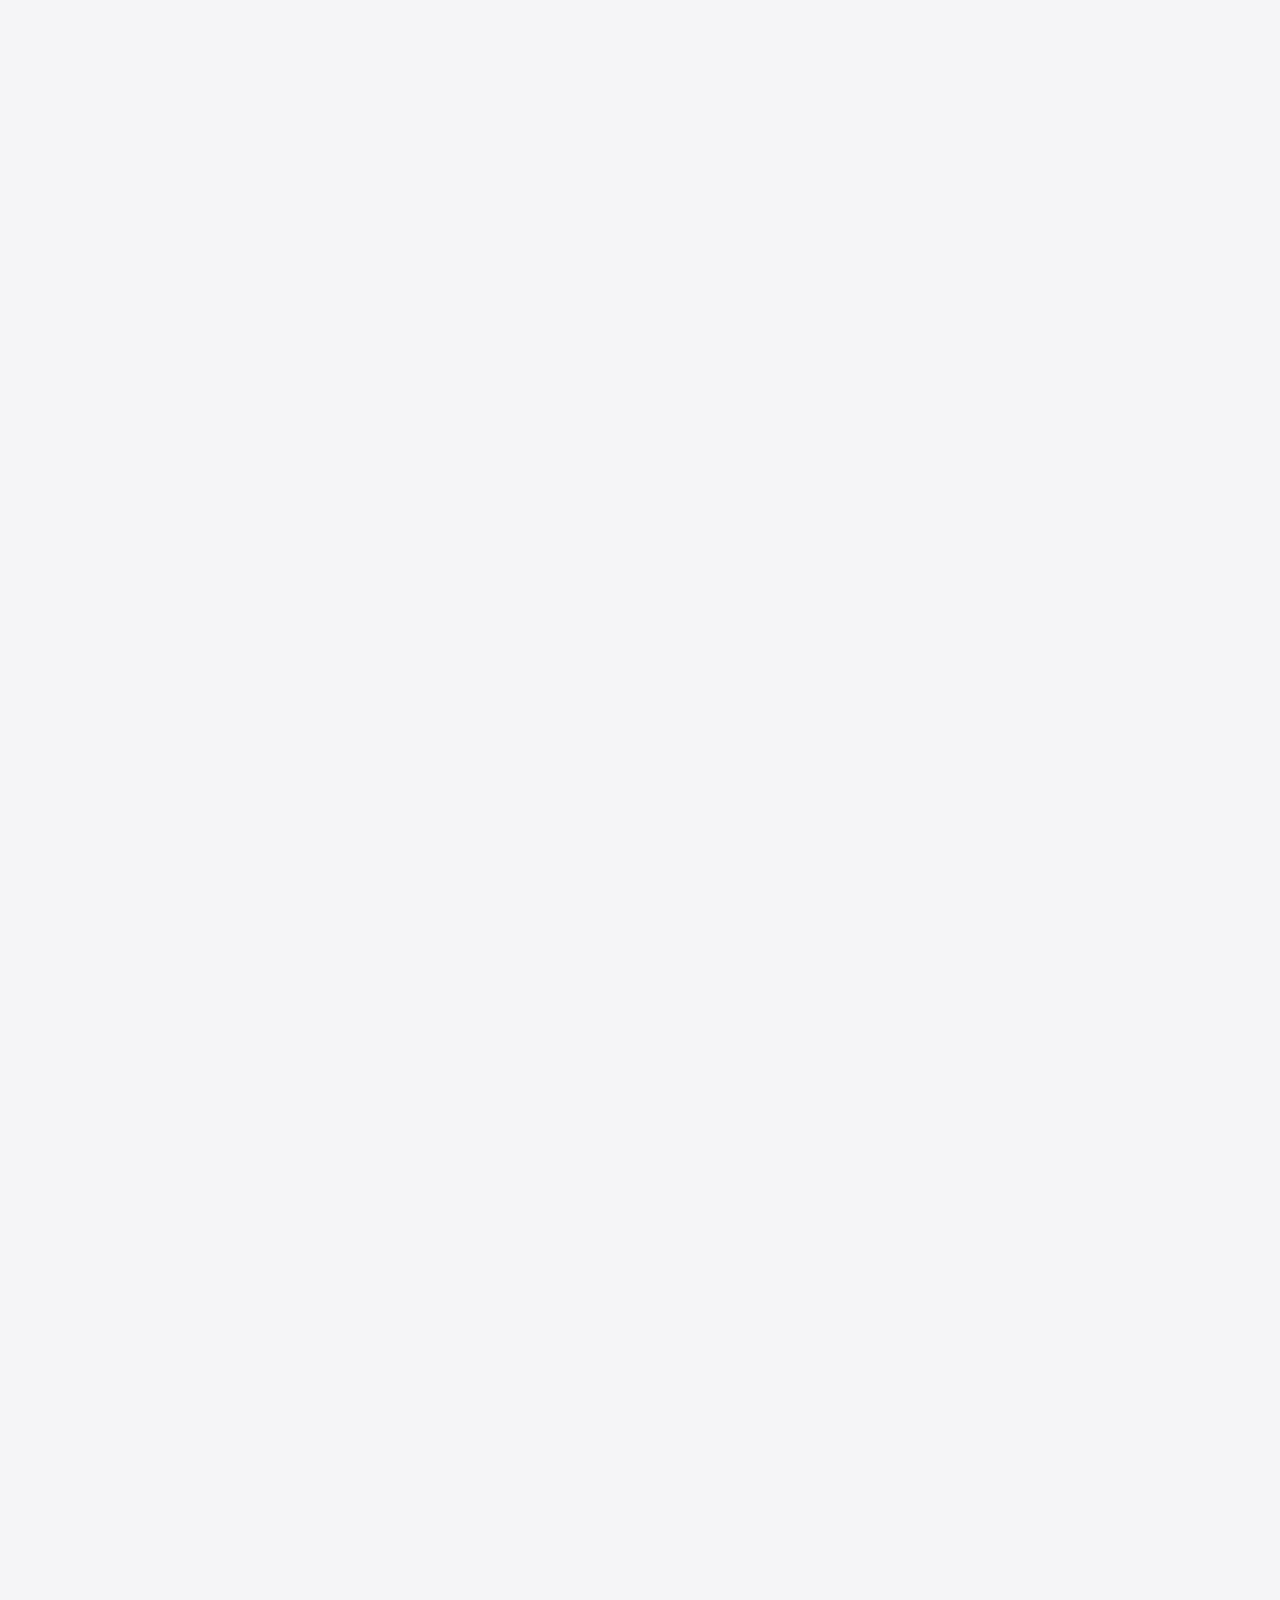
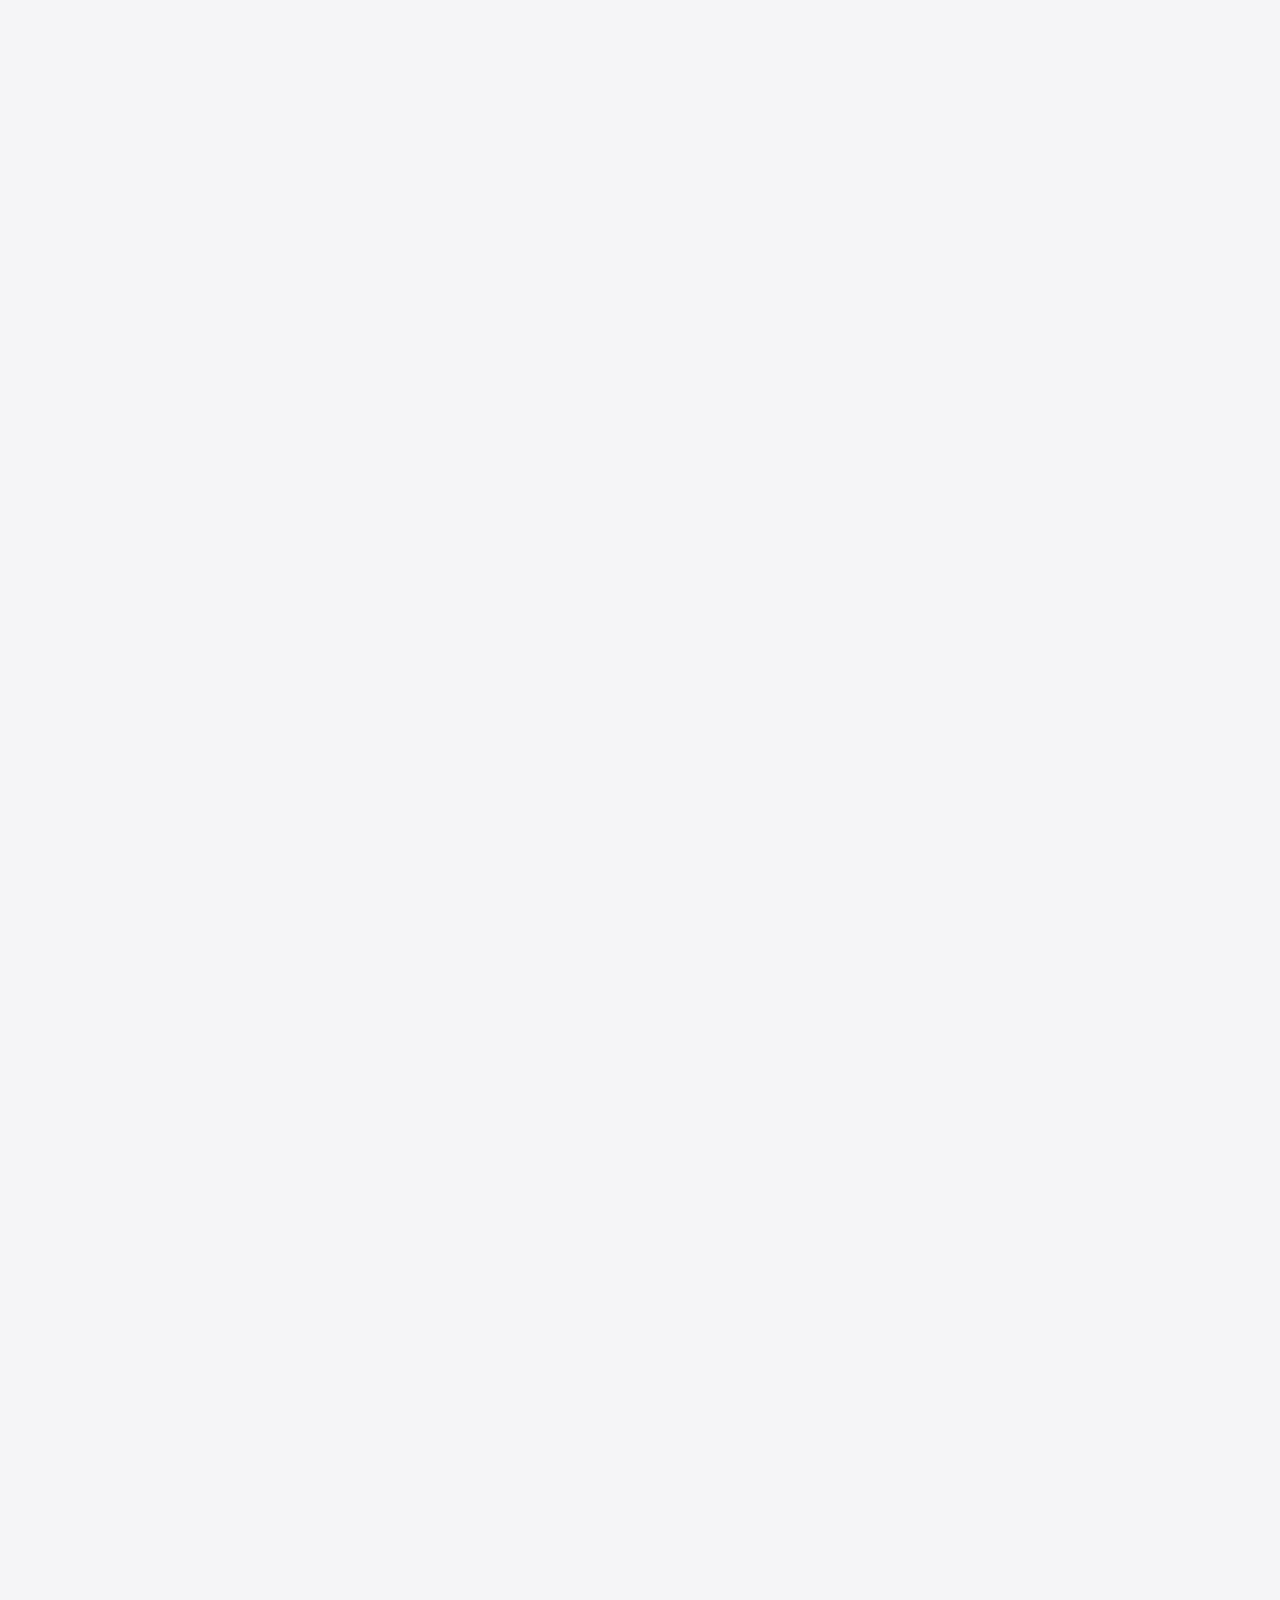
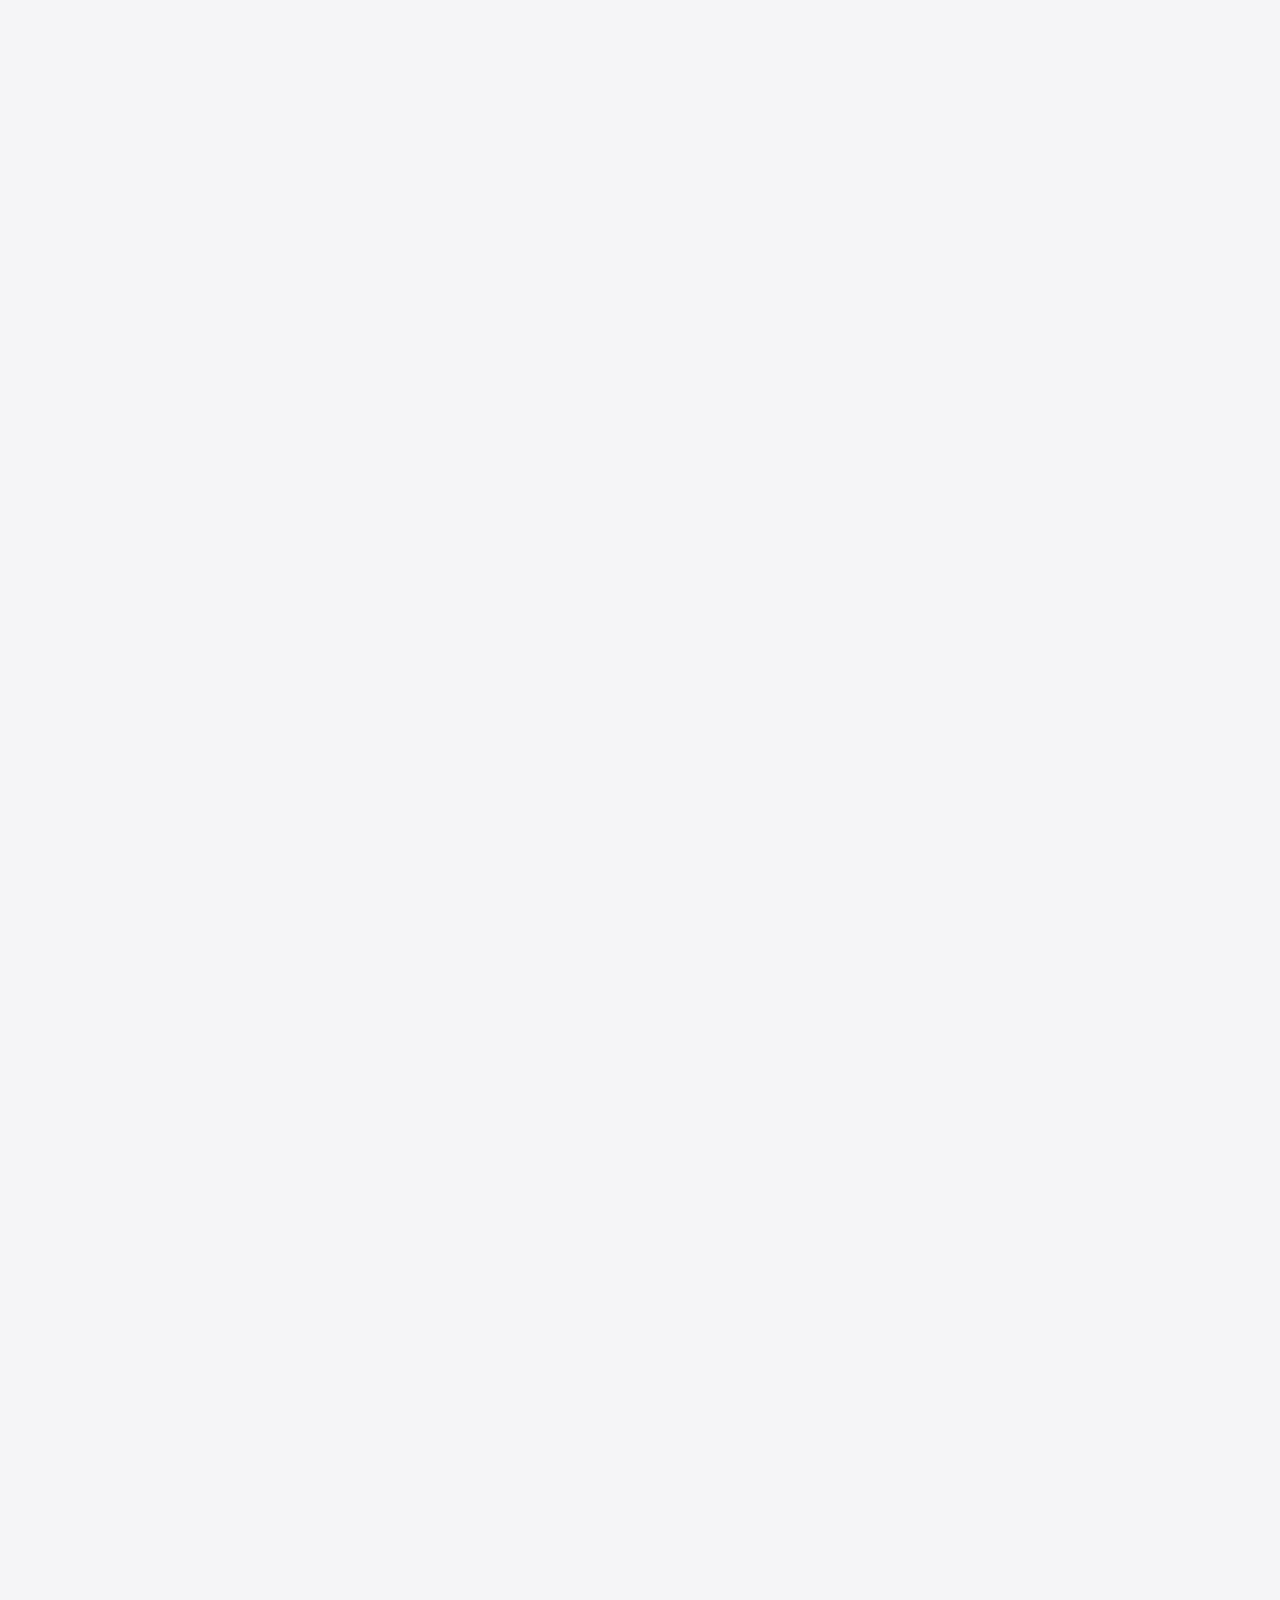
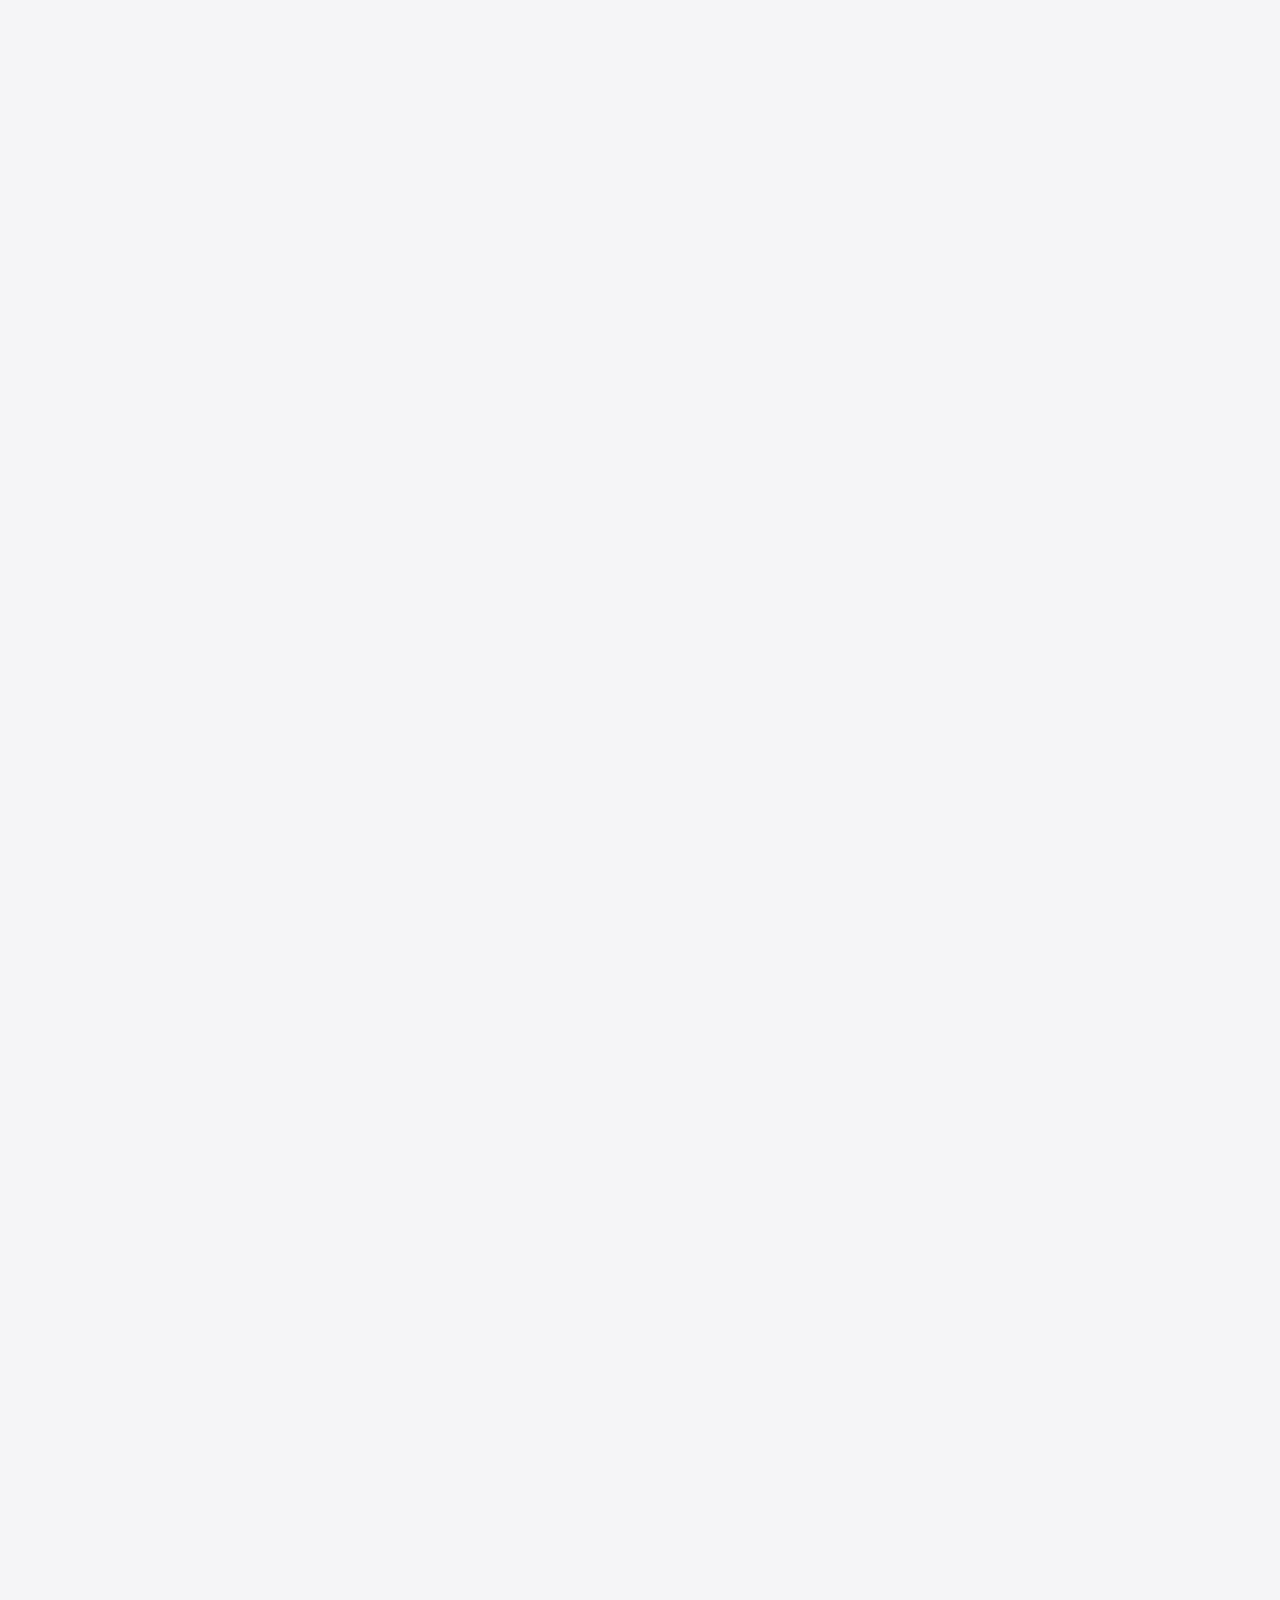
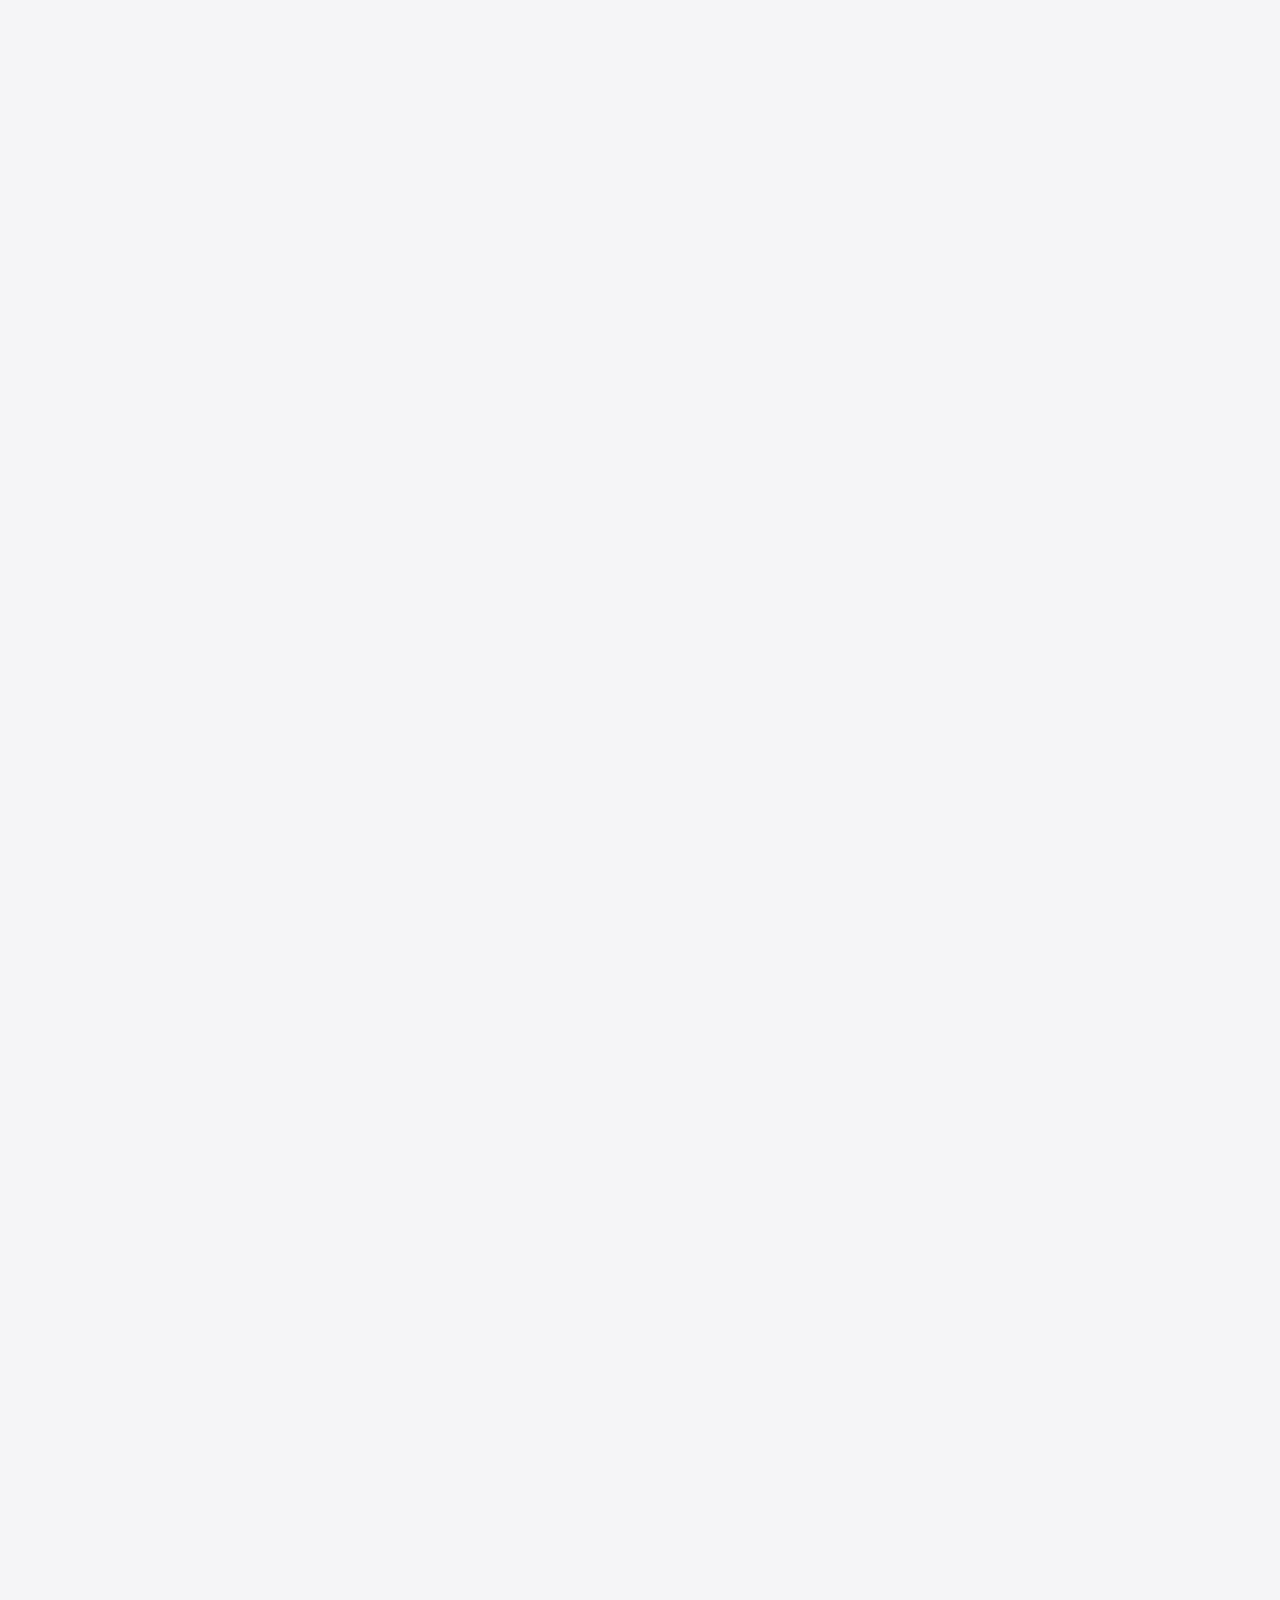
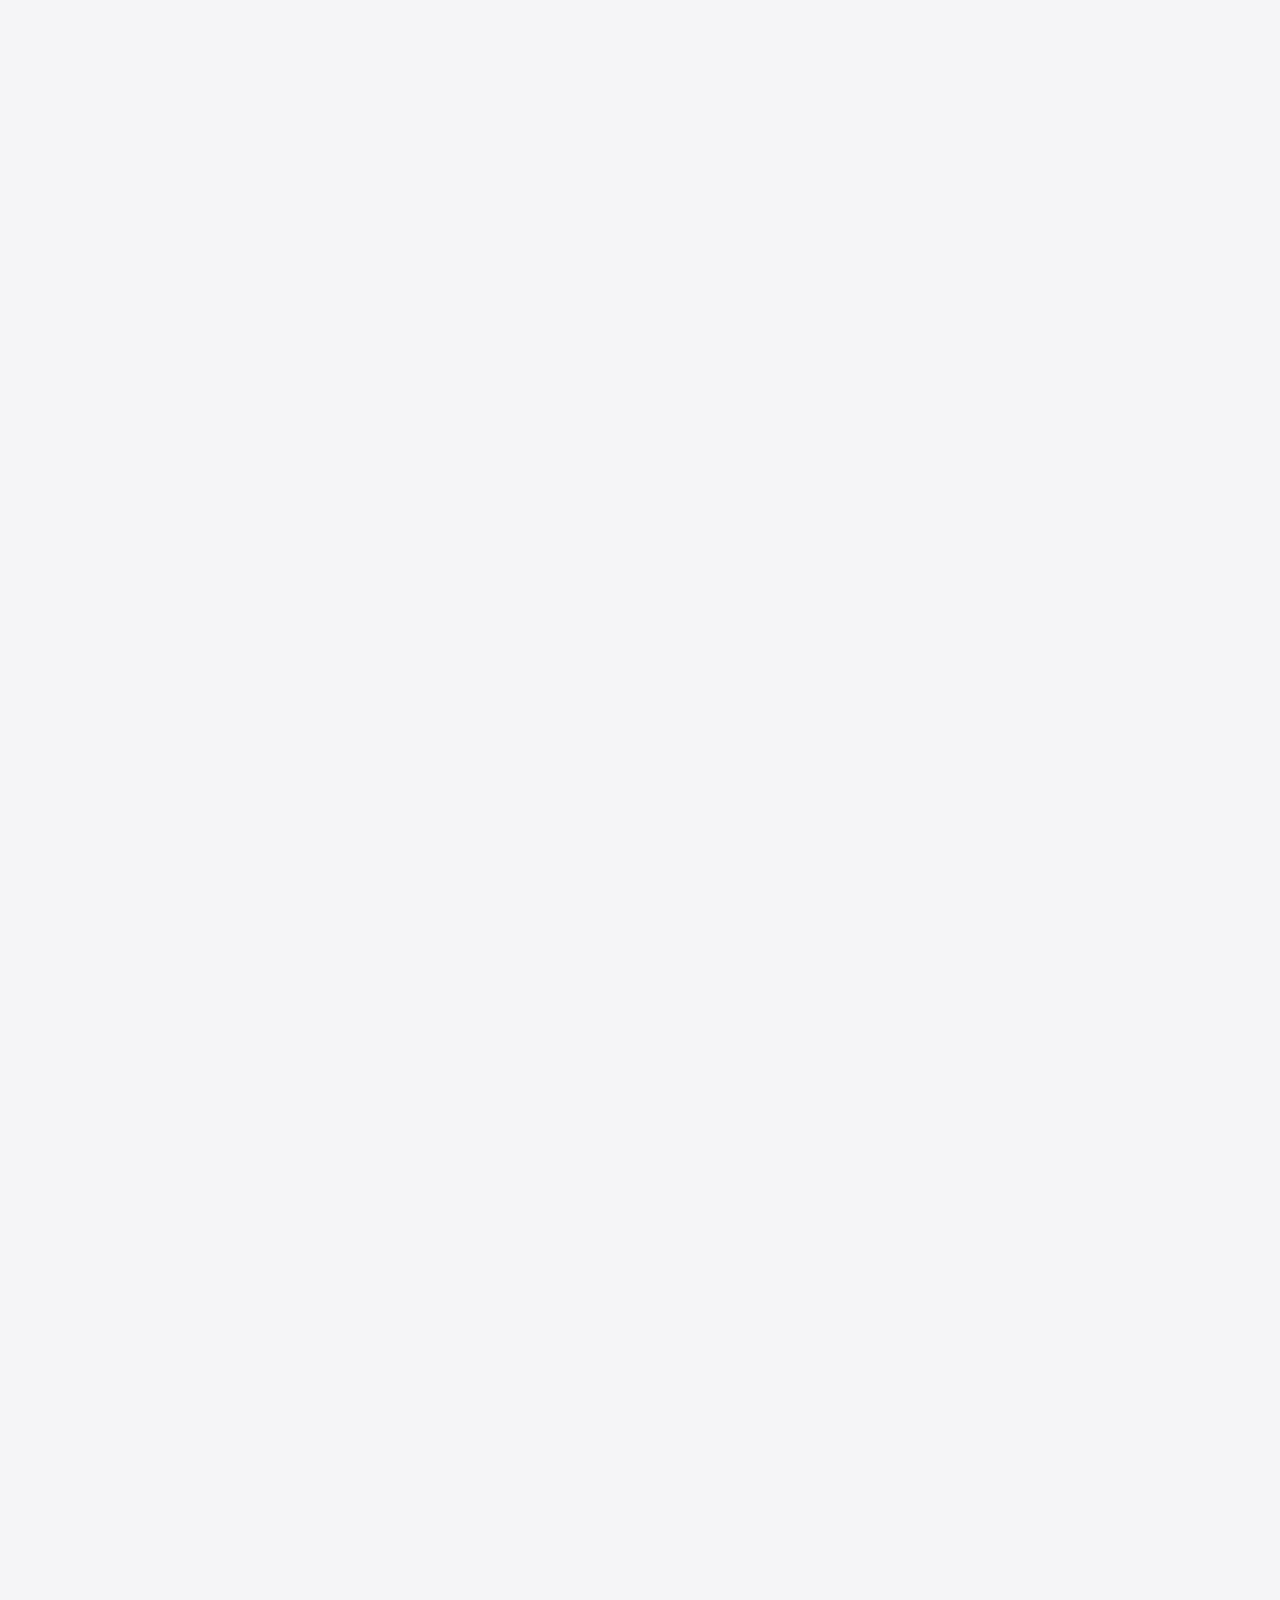
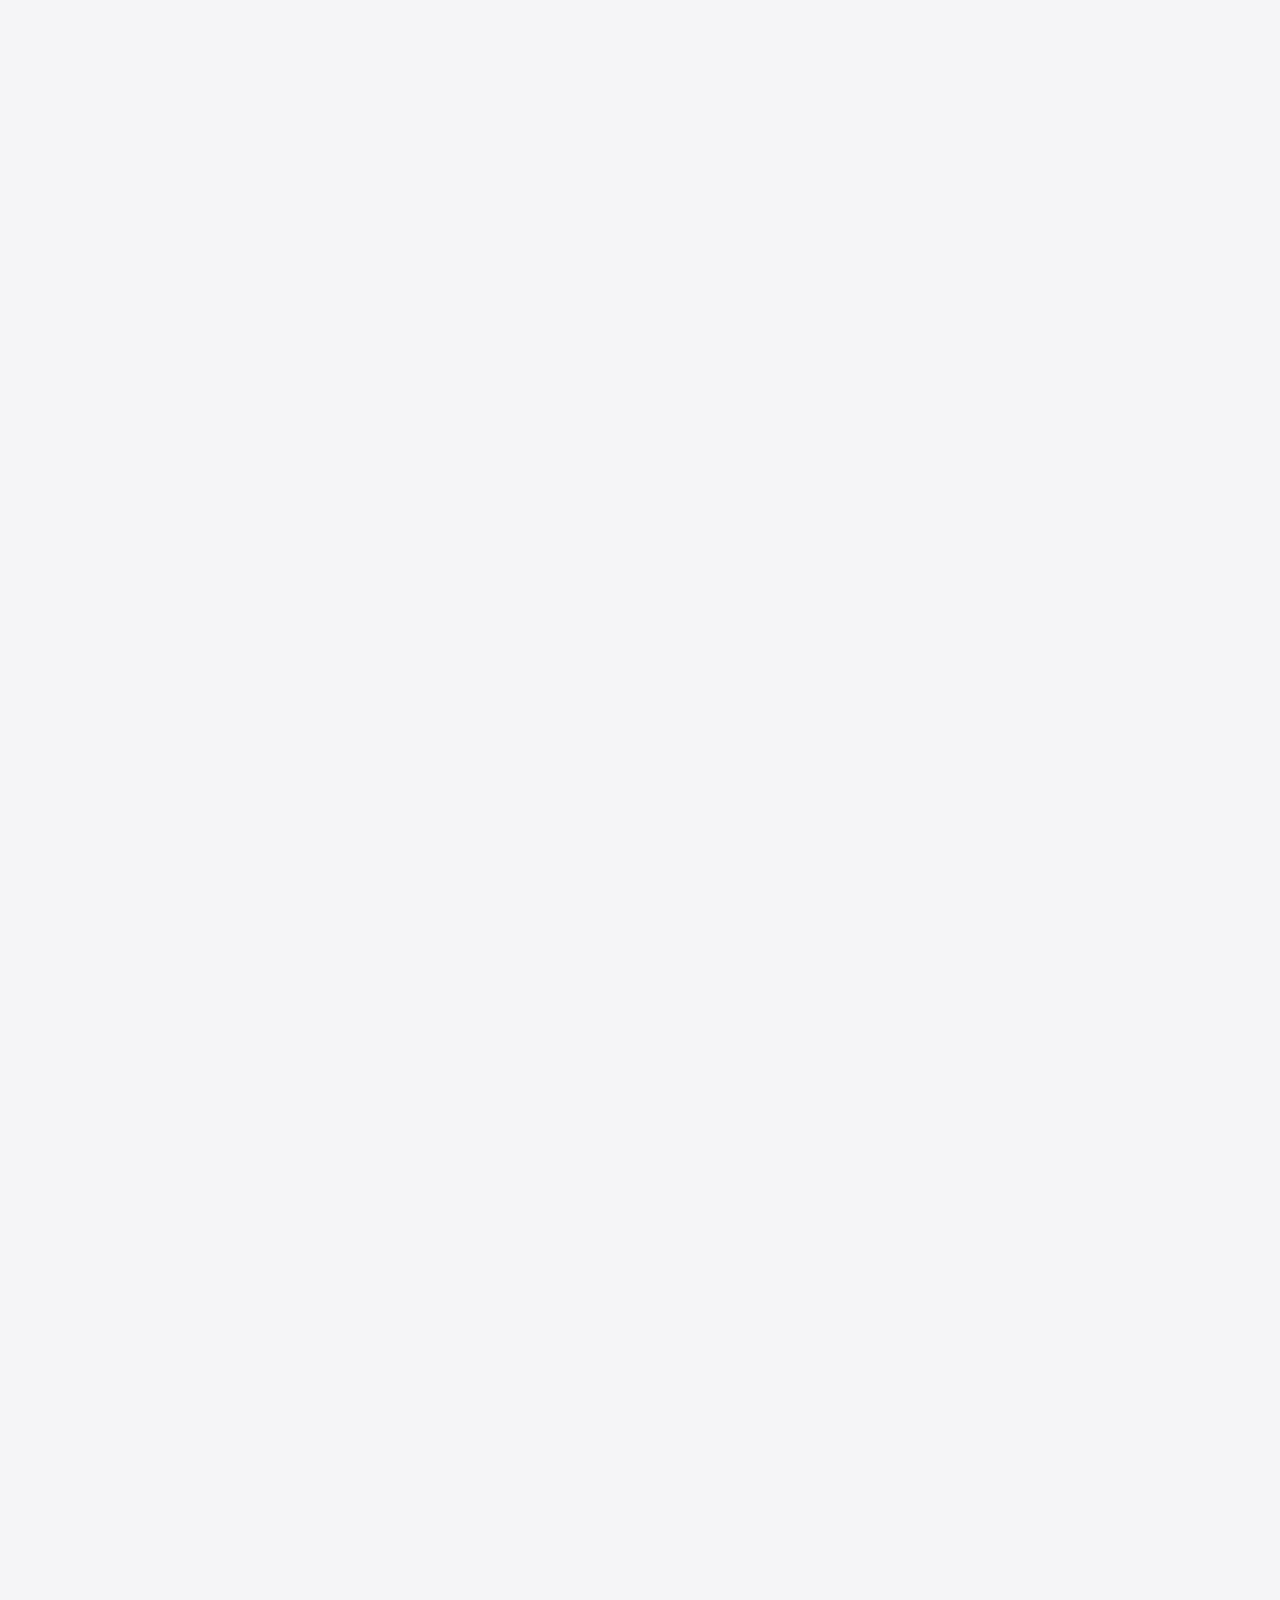
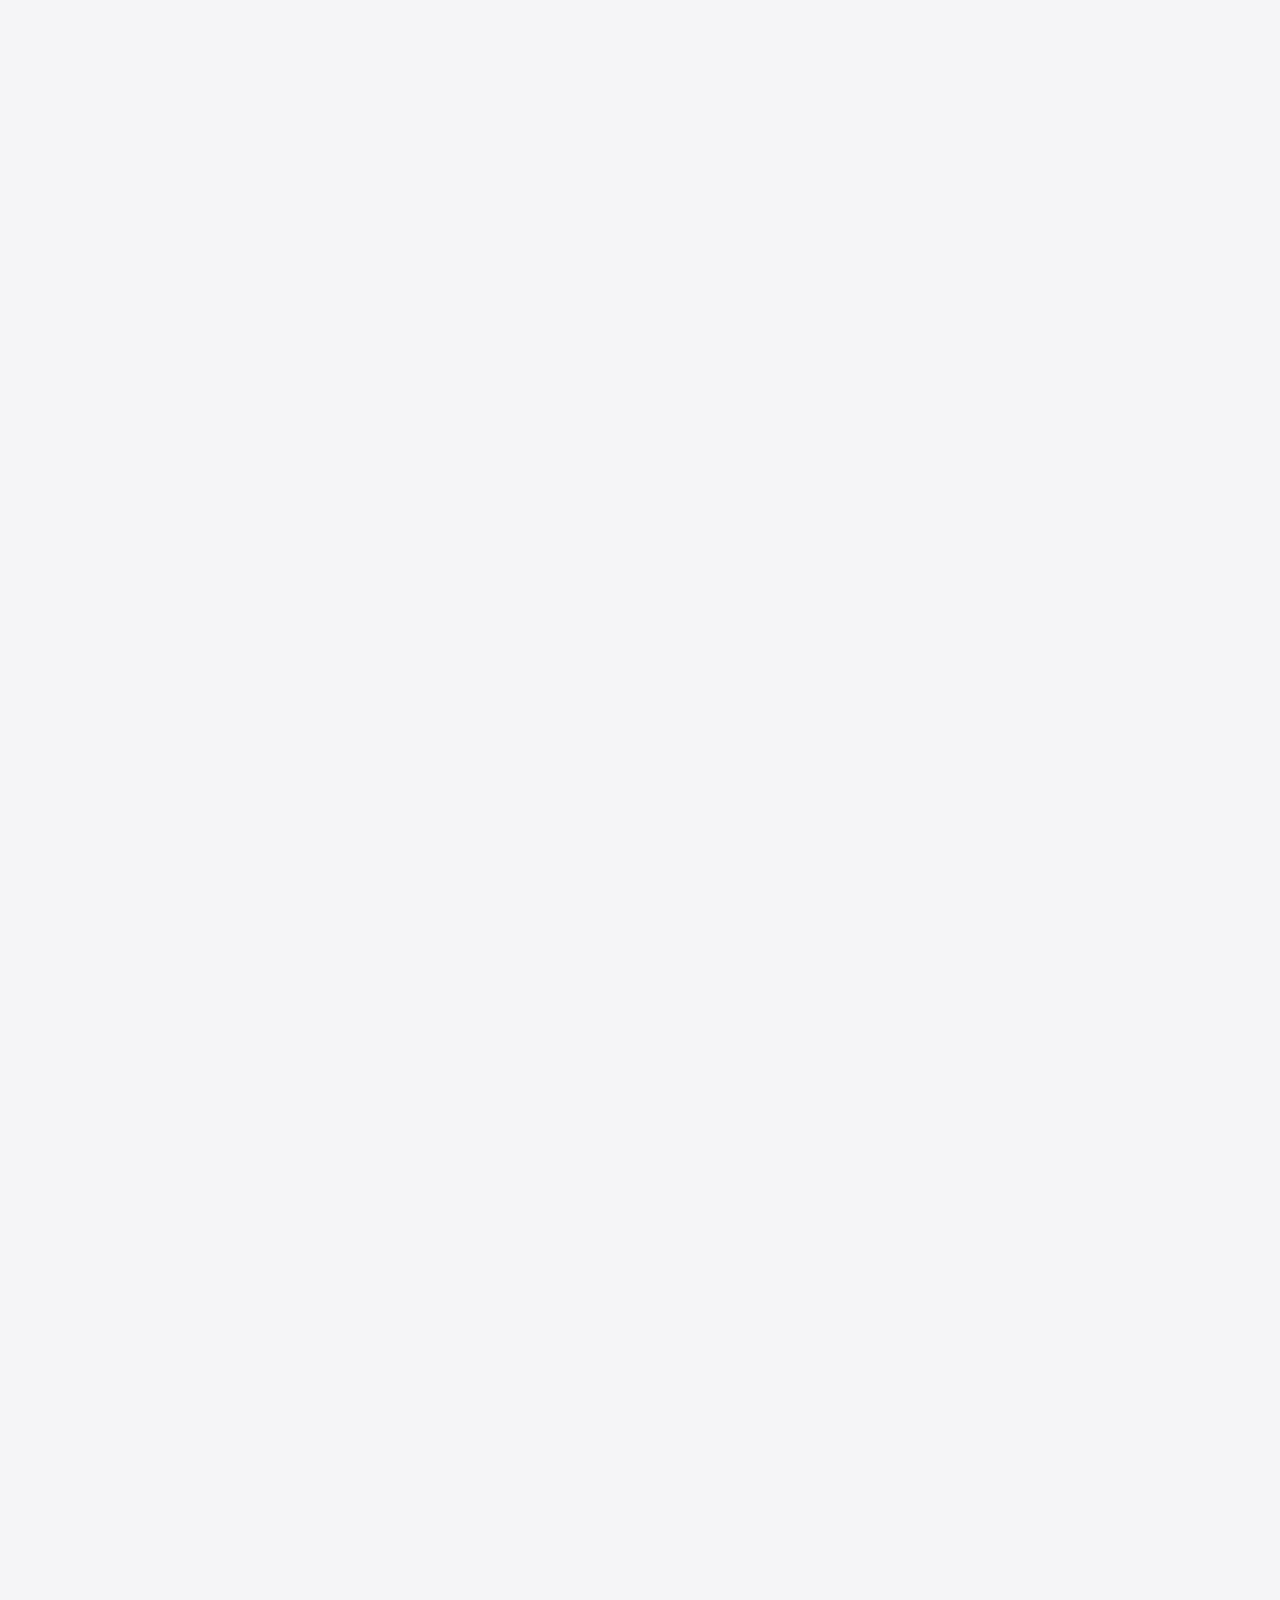
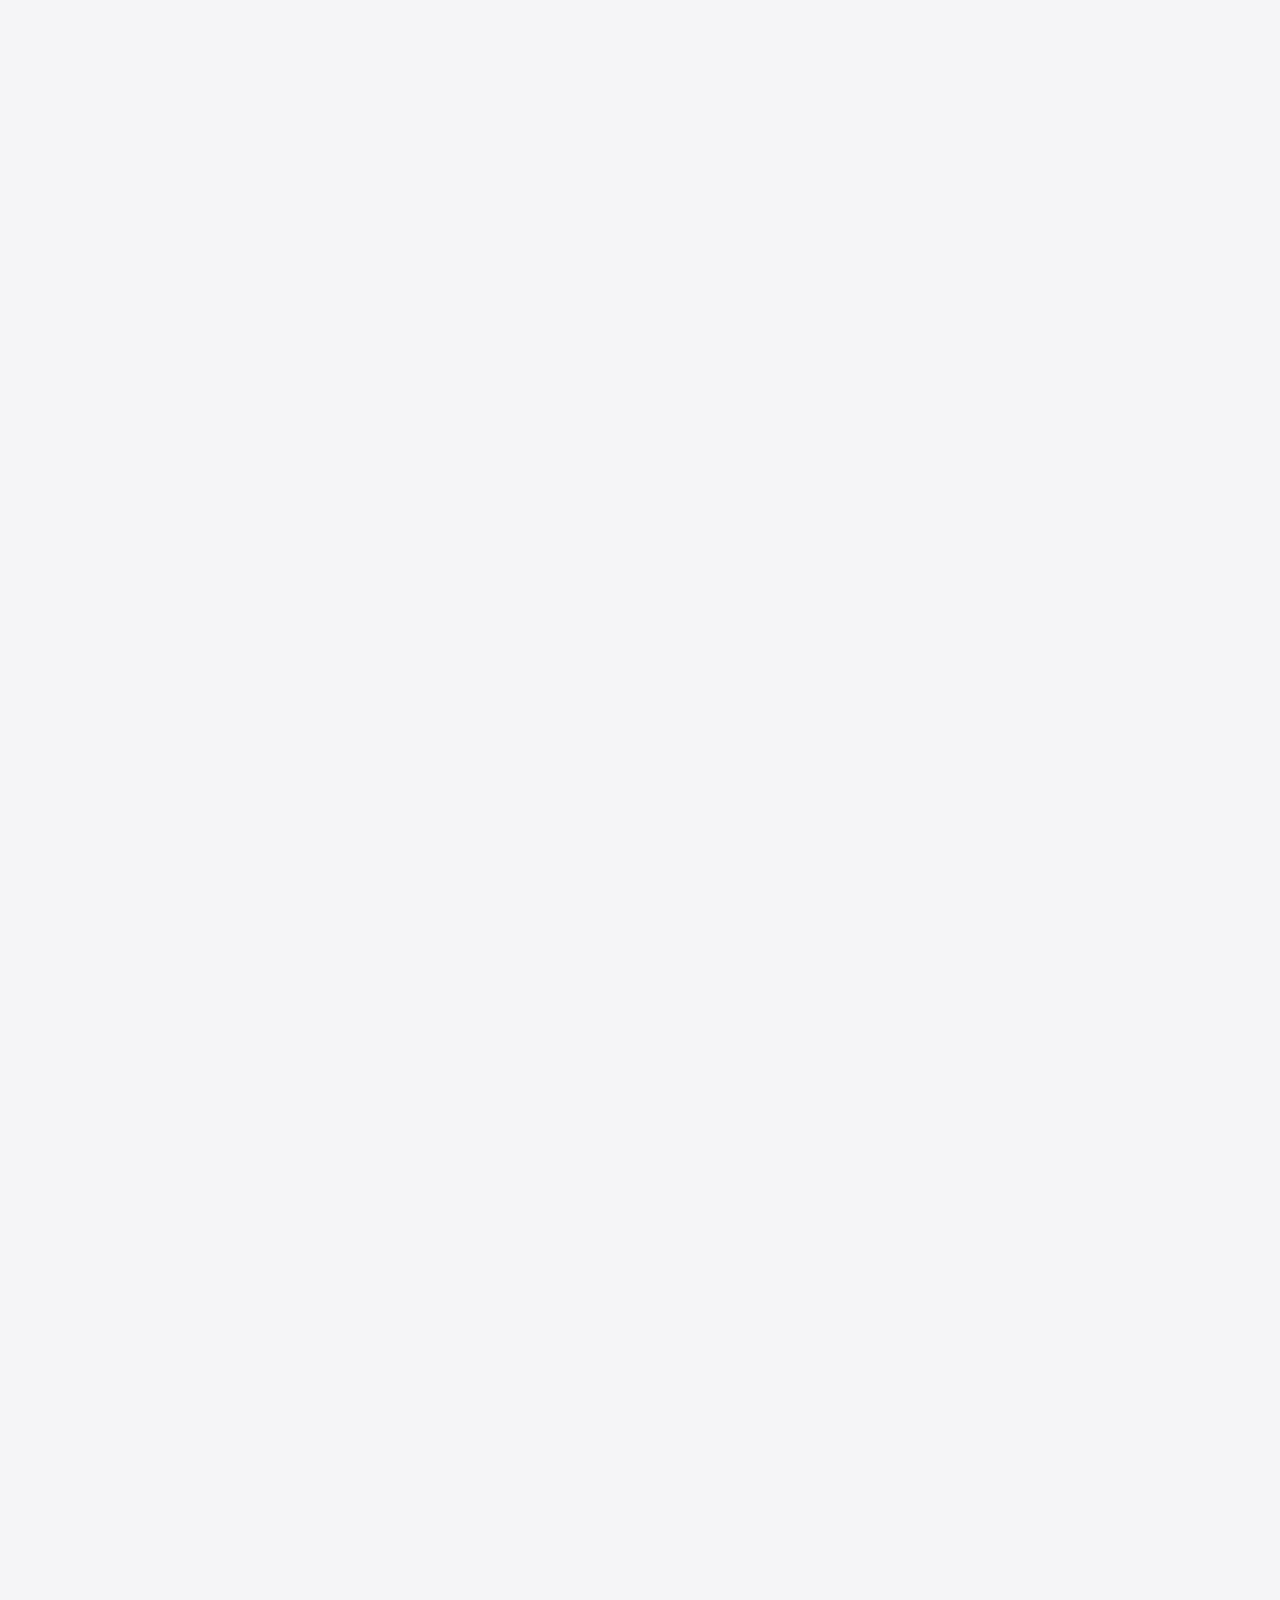
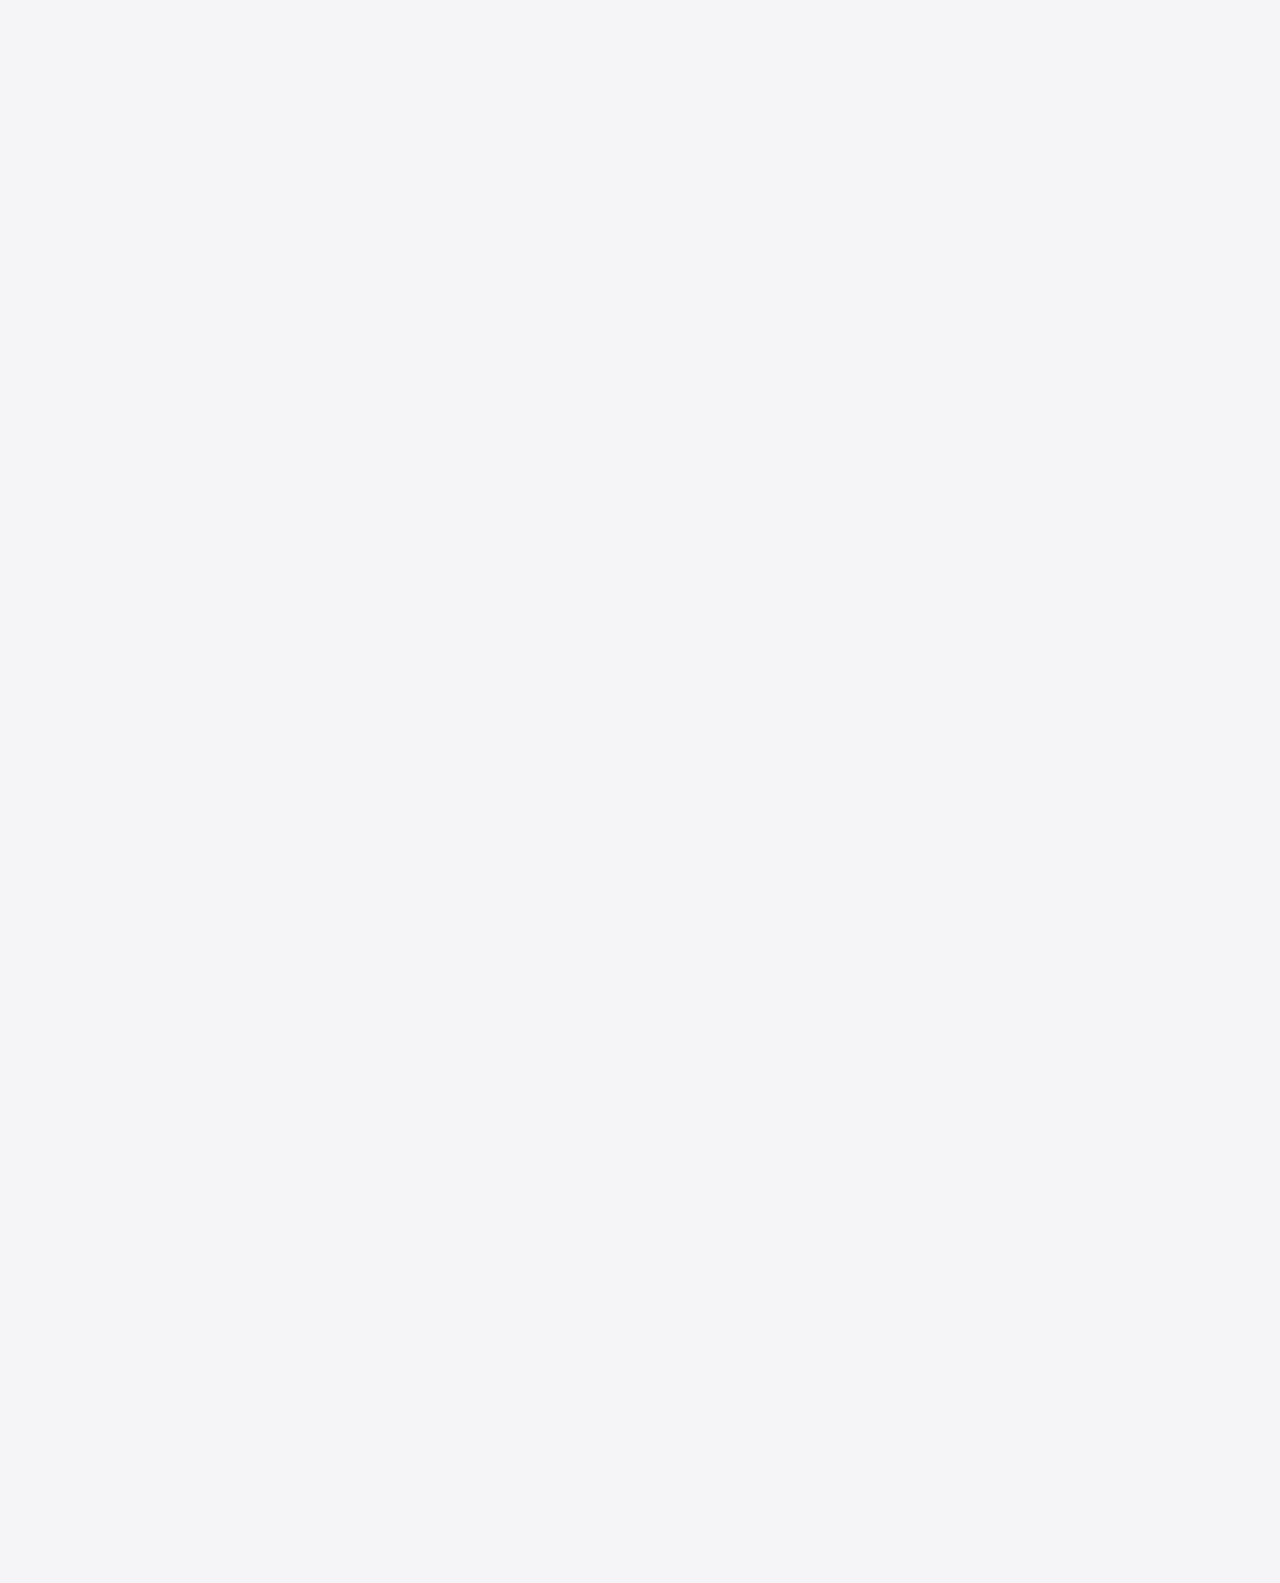
==== commit c4e13a57: "Added projects display section, enhanced other sections" ====
--- a/index.html
+++ b/index.html
@@ -19,6 +19,7 @@
         rel="stylesheet">
     <link rel="stylesheet"
         href="https://fonts.googleapis.com/css2?family=Material+Symbols+Outlined:opsz,wght,FILL,GRAD@48,400,0,0" />
+    <link href="https://fonts.googleapis.com/css2?family=Antonio:wght@100..700&display=swap" rel="stylesheet">
 </head>
 
 <body>
@@ -366,10 +367,10 @@
         <div id="educational-qualification" class="section">
             <div class="container">
                 <div class="educational-qualification-sticky-content">
-                    <div class="hideY">
+                    <div>
                         EDUCATIONAL
                     </div>
-                    <div class="hideY">
+                    <div>
                         QUALIFICATION
                     </div>
                 </div>
@@ -495,6 +496,45 @@
                             </div>
 
                             <div id="ed-slide-4" class="slide">
+                                <div class="project-wrapper">
+                                    <div class="project-heading">
+                                        Projects.
+                                    </div>
+                                    <div class="project-container">
+                                        <div class="row">
+                                            <div class="col-md-4">
+                                                <div class="project-number">
+                                                    1.
+                                                </div>
+                                                <div class="project-name">
+                                                    Student Learning App
+                                                </div>
+                                                <div class="project-description">
+                                                    A Spring Boot Microservice project with OAuth2.0, Centralized config
+                                                    management,
+                                                    Service discovery, API gateway and Observability.
+                                                </div>
+                                            </div>
+                                            <div class="col-md-4">
+                                                <div class="project-number">
+                                                    2.
+                                                </div>
+                                                <div class="project-name">
+                                                    Module Management
+                                                </div>
+                                                <div class="project-description">
+                                                    A Spring Boot Microservice Application programming practice to
+                                                    understand
+                                                    building
+                                                    and deploying of microservices through Jenkins pipeline.
+                                                </div>
+                                            </div>
+                                        </div>
+                                    </div>
+                                </div>
+                            </div>
+
+                            <div id="ed-slide-5" class="slide">
                                 <div class="education-summary">
                                     <div class="heading">
                                         <div class="slide-content-number">
@@ -527,7 +567,7 @@
                                         <div class="row m-0">
                                             <div class="col-5 col-md-3 summary-content">
                                                 <div class="summary-number">
-                                                    10
+                                                    8
                                                 </div>
                                                 <div class="summary-heading">
                                                     Certifications
@@ -597,17 +637,16 @@
             <div class="horizontal-view-sticky-viewport">
                 <div class="container">
                     <div class="skill-type-wrapper">
-                        <div class="skill-type" id="front-end-skills-heading">
-                            <span class="hashtag">FRONT</span>
-                            <span>END</span>
-                        </div>
-                        <div class="skill-type" id="back-end-skills-heading" style="transform: translateY(100%)">
-                            <span class="hashtag">BACK</span>
-                            <span>END</span>
-                        </div>
-                        <div class="skill-type" id="other-skills-heading" style="transform: translateY(100%)">
-                            <span class="hashtag">OTHER</span>
-                            <span>TOOLS & TECH</span>
+                        <div class="skill-type" id="front-end-skills-heading" data-text="FRONT END">
+                            FRONT END
+                        </div>
+                        <div class="skill-type" id="back-end-skills-heading" data-text="BACK END"
+                            style="transform: translateY(100%)">
+                            BACK END
+                        </div>
+                        <div class="skill-type" id="other-skills-heading" data-text="OTHER TOOLS & TECH"
+                            style="transform: translateY(100%)">
+                            OTHER TOOLS & TECH
                         </div>
                         <div class="skill-type-indication">
                             <span class="material-symbols-outlined">
@@ -663,6 +702,12 @@
                         <img src="assets/java.svg" class="img-fluid">
                         <div class="skill-name">
                             Java
+                        </div>
+                    </div>
+                    <div class="horizontal-view-element">
+                        <img src="assets/spring.svg" class="img-fluid">
+                        <div class="skill-name">
+                            Spring Boot
                         </div>
                     </div>
                     <div class="horizontal-view-element">
@@ -826,6 +871,163 @@
                             </div>
                         </div>
                     </div>
+                </div>
+            </div>
+        </div>
+
+        <div id="projects" class="section">
+            <div class="container">
+                <div class="projects-sticky-content">
+                    <div class="text-stroke-intro">
+                        <div class="text-stroke-wrapper hideY">
+                            <span class="text-stroke-real">PROJECTS</span>
+                            <span class="text-stroke-duplicate">PROJECTS</span>
+                        </div>
+                    </div>
+                </div>
+                <div class="projects-non-sticky-content">
+                    <div class="row pt-2">
+                        <div class="col-lg-6 p-3">
+                            <div class="project-display-wrapper">
+                                <div class="project-display-details-wrapper">
+                                    <div class="pb-3">
+                                        <span>
+                                            Movie360,
+                                        </span>
+                                        <span class="project-display-description">
+                                            an Angular application programming practice that fetches any movie details
+                                            using the OMDB (Open
+                                            Movie
+                                            Database) API.
+                                        </span>
+                                    </div>
+                                    <div class="project-display-tools">
+                                        <img src="assets/angular.svg">
+                                        <img src="assets/html.svg">
+                                        <img src="assets/css.svg">
+                                    </div>
+                                </div>
+                                <div class="project-display">
+                                    <img src="assets/movie360 2.gif">
+                                </div>
+                            </div>
+                        </div>
+                        <div class="col-lg-6 p-3">
+                            <div class="project-display-wrapper">
+                                <div class="project-display-details-wrapper">
+                                    <div class="pb-3">
+                                        <span>
+                                            Dataset Analysis and Visualization,
+                                        </span>
+                                        <span class="project-display-description">
+                                            a Python programming practice to analyse and visualise a dataset.
+                                        </span>
+                                    </div>
+                                    <div class="project-display-tools">
+                                        <img src="assets/python.svg">
+                                    </div>
+                                </div>
+                                <div class="project-display">
+                                    <img src="assets/dataset 2.gif">
+                                </div>
+                            </div>
+                        </div>
+                        <div class="col-lg-6 p-3">
+                            <div class="project-display-wrapper">
+                                <div class="project-display-details-wrapper">
+                                    <div class="pb-3">
+                                        <span>
+                                            Student Learning App,
+                                        </span>
+                                        <span class="project-display-description">
+                                            a Spring Boot Microservice project with OAuth2.0, Centralized config
+                                            management,
+                                            Service discovery, API gateway and Observability.
+                                        </span>
+                                    </div>
+                                    <div class="project-display-tools">
+                                        <img src="assets/spring.svg">
+                                    </div>
+                                </div>
+                                <div class="project-display">
+                                    <img src="assets/microservice.png">
+                                </div>
+                            </div>
+                        </div>
+                        <div class="col-lg-6 p-3">
+                            <div class="project-display-wrapper">
+                                <div class="project-display-details-wrapper">
+                                    <div class="pb-3">
+                                        <span>
+                                            Module Management,
+                                        </span>
+                                        <span class="project-display-description">
+                                            a Spring Boot Microservice Application programming practice to understand
+                                            building
+                                            and deploying of microservices through Jenkins pipeline.
+                                        </span>
+                                    </div>
+                                    <div class="project-display-tools">
+                                        <img src="assets/spring.svg">
+                                        <img src="assets/docker.svg">
+                                        <img src="assets/jenkins.svg">
+                                    </div>
+                                </div>
+                                <div class="project-display">
+                                    <img src="assets/cicd.png">
+                                </div>
+                            </div>
+                        </div>
+                        <div class="col-lg-6 p-3">
+                            <div class="project-display-wrapper">
+                                <div class="project-display-details-wrapper">
+                                    <div class="pb-3">
+                                        <span>
+                                            Portfolio site,
+                                        </span>
+                                        <span class="project-display-description">
+                                            a site built to outline personal profile and showcase projects, skills and
+                                            achievements - The site you are in
+                                            right now :)
+                                        </span>
+                                    </div>
+                                    <div class="project-display-tools">
+                                        <img src="assets/html.svg">
+                                        <img src="assets/css.svg">
+                                        <img src="assets/javascript.svg">
+                                    </div>
+                                </div>
+                                <div class="project-display">
+                                    <img src="assets/portfolio 2.gif">
+                                </div>
+                            </div>
+                        </div>
+                        <div class="col-lg-6 p-3">
+                            <div class="project-display-wrapper">
+                                <div class="project-display-details-wrapper">
+                                    <div class="pb-3">
+                                        <span>
+                                            Twilio integration with Zoho Cliq,
+                                        </span>
+                                        <span class="project-display-description">
+                                            a chat bot built within Zoho Cliq, to support programmed SMS and calls
+                                            alongside features like automated reminders and personalized SMS
+                                            notification within Cliq.
+                                        </span>
+                                    </div>
+                                    <div class="project-display-tools">
+                                        <img src="assets/cliq.png" style="margin-right: 0.5rem;">
+                                        <img src="assets/twilio.png">
+                                    </div>
+                                </div>
+                                <div class="project-display">
+                                    <img src="assets/twilio-cliq 2.gif">
+                                </div>
+                            </div>
+                        </div>
+                    </div>
+                </div>
+                <div class="projects-non-sticky-content">
                 </div>
             </div>
         </div>
--- a/css/styles.css
+++ b/css/styles.css
@@ -91,12 +91,14 @@
 #educational-qualification.section,
 #talks.section,
 #awards.section,
-#skills .container {
+#skills .container,
+#projects.section {
     height: auto;
 }
 
 #about.section,
-#educational-qualification.section {
+#educational-qualification.section,
+#projects.section {
     min-height: 100%;
 }
 
@@ -206,6 +208,7 @@
     width: 100%;
     padding: 0.8rem;
     overflow: hidden;
+    box-shadow: rgba(0, 0, 0, 0.54) 0px 3px 15px;
 }
 
 .mac .mac-button-wrapper {
@@ -252,11 +255,7 @@
 }
 
 .mac .code-block .line-of-code .default-text {
-    color: #55b5db;
-}
-
-.mac .code-block .line-of-code .default-text {
-    color: #55b5db;
+    color: #74c3ff;
 }
 
 .mac .code-block .line-of-code .default-text-value {
@@ -264,7 +263,7 @@
 }
 
 .mac .code-block .line-of-code .attribute-text {
-    color: #9fca56;
+    color: #9bca4a;
 }
 
 .mac .code-block .line-of-code .cursor-spot {
@@ -366,13 +365,13 @@
 /* About */
 
 .para-highlight {
-    font-family: 'Poppins', system-ui, -apple-system, BlinkMacSystemFont, 'Segoe UI', Roboto, Oxygen, Ubuntu, Cantarell, 'Open Sans', 'Helvetica Neue', sans-serif;
-    line-height: 1.45;
+    font-family: 'Poppins', -apple-system, BlinkMacSystemFont, 'Segoe UI', Roboto, Oxygen, Ubuntu, Cantarell, 'Open Sans', 'Helvetica Neue', sans-serif, system-ui;
     font-weight: 700;
     font-size: 1.75rem;
     padding: 1rem;
     color: var(--color__faded);
-    letter-spacing: -0.01rem;
+    letter-spacing: -0.1rem;
+    line-height: 1.38;
 }
 
 .para-highlight span {
@@ -475,11 +474,12 @@
     line-height: 1;
     letter-spacing: 0.4rem;
     font-size: 0.85rem;
+    font-weight: 500;
 }
 
 .experience .what {
     font-size: 1.25rem;
-    font-weight: 500;
+    font-weight: 600;
     line-height: 1.25;
     padding-top: 0.25rem;
 }
@@ -488,6 +488,8 @@
     font-size: 1.15rem;
     line-height: 1.25;
     padding-top: 0.25rem;
+    color: var(--color__light_primary);
+    font-weight: 500;
 }
 
 .experience .how {
@@ -497,7 +499,8 @@
 
 .experience .with {
     display: flex;
-    margin-bottom: 2rem;
+    flex-wrap: wrap;
+    margin-bottom: 1.5rem;
 }
 
 .experience .with .pitstop {
@@ -507,6 +510,8 @@
     background: rgb(221, 221, 221);
     padding: 0.25rem;
     margin-right: 0.5rem;
+    flex-shrink: 0;
+    margin-bottom: 0.25rem;
 }
 
 .experience .with .pitstop img {
@@ -542,6 +547,15 @@
     font-size: 2.125rem;
     font-weight: 500;
     line-height: 1.2;
+}
+
+.educational-qualification-sticky-content div {
+    background: -webkit-linear-gradient(#aaa, #333);
+    background: linear-gradient(#aaa, #333);
+    -webkit-background-clip: text;
+    background-clip: text;
+    -webkit-text-fill-color: transparent;
+    color: transparent;
 }
 
 .educational-qualification-non-sticky-content {
@@ -694,6 +708,7 @@
     font-size: 1.35rem;
     font-weight: 700;
     line-height: 1.2;
+    padding-bottom: 0.5rem;
 }
 
 .project-description {
@@ -925,12 +940,46 @@
 }
 
 .skill-type {
-    font-size: 1.15rem;
-    font-weight: 600;
-    letter-spacing: 0.25rem;
+    font-size: 1.7rem;
+    font-weight: 700;
     position: absolute;
     left: 0;
-    transition: transform 0.5s ease;
+    transition: all 0.5s ease;
+    font-family: 'Antonio';
+    text-transform: uppercase;
+    width: fit-content;
+    color: var(--color__primary);
+}
+
+.slice::before {
+    content: attr(data-text);
+    position: absolute;
+    z-index: 99;
+    top: 3px;
+    left: 0px;
+    color: var(--color__important_word);
+    background: var(--background-color);
+    height: 55%;
+    overflow: hidden;
+    text-shadow: 0 0 2.5px var(--color__important_word);
+    transition: all 0.5s;
+    animation: sliced-half 150ms forwards 0.62s ease-in-out;
+}
+
+.slice::after {
+    content: "";
+    height: 1.5px;
+    width: 0%;
+    position: absolute;
+    z-index: 999;
+    top: 60%;
+    left: 0;
+    transform: translateY(-50%);
+    transition: all 0.5s;
+    background: var(--background-color);
+    animation: slice 300ms forwards 0.35s ease-in-out;
+    background: rgb(0, 171, 0);
+    background: radial-gradient(circle, rgba(0, 171, 0, 1) 0%, rgba(255, 255, 255, 1) 100%);
 }
 
 .skill-type-indication {
@@ -939,7 +988,7 @@
 }
 
 .skill-type-wrapper .material-symbols-outlined {
-    font-size: 1.15rem;
+    font-size: 1.7rem;
     vertical-align: middle;
 }
 
@@ -1014,11 +1063,114 @@
     font-weight: 600;
     line-height: 1;
     padding-bottom: 0.5rem;
+    color: var(--color__primary);
 }
 
 .award-description {
     color: gray;
     font-size: 0.85rem;
+}
+
+/* Projects */
+
+#projects .container {
+    height: auto;
+    overflow: unset;
+    flex-direction: column;
+}
+
+.projects-sticky-content {
+    position: sticky;
+    height: 100dvh;
+    width: 100%;
+    top: 0;
+    display: flex;
+    flex-direction: column;
+    justify-content: center;
+    align-items: center;
+    font-size: 2.125rem;
+    font-weight: 500;
+    color: var(--color__rich_for_black_bg);
+    line-height: 1.2;
+}
+
+.projects-non-sticky-content {
+    min-height: 100dvh;
+    height: auto;
+    width: 100%;
+    z-index: 1;
+    display: flex;
+    align-items: center;
+    justify-content: center;
+}
+
+.projects-non-sticky-content .row {
+    width: 100%;
+    justify-content: center;
+}
+
+.project-display-wrapper {
+    box-shadow: 20px 20px 50px rgba(0, 0, 0, 0.5);
+    border-radius: 1rem;
+    background: #222224de;
+    border: 1px solid rgba(255, 255, 255, 0.5);
+    -webkit-backdrop-filter: blur(5px);
+    display: flex;
+    flex-direction: column;
+    justify-content: space-between;
+    height: 100%;
+}
+
+.project-display-details-wrapper {
+    /* padding: 4rem;
+    padding-bottom: 3rem;
+    font-size: 1.4rem; */
+    line-height: 1.375;
+    font-weight: 600;
+    padding: 2rem;
+    padding-bottom: 0;
+    font-size: 1.2rem;
+}
+
+.project-display-description {
+    color: var(--color__rich_for_black_bg);
+}
+
+.project-display-tools {
+    display: flex;
+    padding-bottom: 3rem;
+    /* height: 5rem; */
+    height: 4.575rem;
+}
+
+.project-display-tools img {
+    max-width: 100%;
+    max-height: 100%;
+    margin-right: 0.25rem;
+}
+
+.project-display {
+    /* padding-left: 4rem;
+    height: 16.5rem; */
+    height: 8.5rem;
+    padding-left: 2rem;
+}
+
+.project-display img {
+    box-shadow: 20px 20px 50px rgba(0, 0, 0, 0.5);
+    border-radius: 1rem;
+    background: #222224de;
+    border: 1px solid rgba(255, 255, 255, 0.5);
+    -webkit-backdrop-filter: blur(5px);
+    border-right: 0;
+    border-bottom: 0;
+    max-width: 100%;
+    max-height: 100%;
+    border-top-right-radius: 0;
+    border-bottom-left-radius: 0;
+    width: 100%;
+    height: 100%;
+    object-fit: cover;
 }
 
 /* Contact */
@@ -1033,6 +1185,7 @@
     box-shadow: #00000026 0 5px 15px;
     margin-bottom: 2rem;
     padding: 0.5rem;
+    color: var(--color__primary);
 }
 
 .linkedin .header {
--- a/css/breakpoints.css
+++ b/css/breakpoints.css
@@ -50,11 +50,13 @@
         font-size: 3rem;
     }
 
-    .educational-qualification-sticky-content {
+    .educational-qualification-sticky-content,
+    .projects-sticky-content {
         font-size: 3.5rem;
     }
 
-    .educational-qualification-non-sticky-content {
+    .educational-qualification-non-sticky-content,
+    .projects-non-sticky-content {
         padding: 1rem;
     }
 
@@ -78,11 +80,11 @@
     }
 
     .skill-type {
-        font-size: 1.5rem;
+        font-size: 1.8rem;
     }
 
     .skill-type-wrapper .material-symbols-outlined {
-        font-size: 1.5rem;
+        font-size: 1.8rem;
     }
 
     .text-stroke-intro {
@@ -93,6 +95,21 @@
     .award-content {
         height: 17.5rem;
         width: 17.5rem;
+    }
+
+    .project-display-details-wrapper {
+        padding: 2.5rem;
+        padding-bottom: 0;
+        font-size: 1.3rem;
+    }
+
+    .project-display-tools {
+        height: 4.675rem;
+    }
+
+    .project-display {
+        height: 14rem;
+        padding-left: 2.5rem;
     }
 
     .social-icon-wrapper img {
@@ -202,11 +219,13 @@
         font-size: 3.75rem;
     }
 
-    .educational-qualification-sticky-content {
+    .educational-qualification-sticky-content,
+    .projects-sticky-content {
         font-size: 4.5rem;
     }
 
-    .educational-qualification-non-sticky-content {
+    .educational-qualification-non-sticky-content,
+    .projects-non-sticky-content {
         padding: 1.5rem;
     }
 
@@ -287,11 +306,15 @@
     }
 
     .skill-type {
-        font-size: 2rem;
+        font-size: 2.2rem;
+    }
+
+    .slice::after {
+        height: 1.95px;
     }
 
     .skill-type-wrapper .material-symbols-outlined {
-        font-size: 2rem;
+        font-size: 2.2rem;
     }
 
     .skill-name {
@@ -319,6 +342,21 @@
         font-size: 1rem;
     }
 
+    .project-display-details-wrapper {
+        padding: 3rem;
+        padding-bottom: 1rem;
+        font-size: 1.385rem;
+    }
+
+    .project-display-tools {
+        height: 4.775rem;
+    }
+
+    .project-display {
+        height: 19rem;
+        padding-left: 3rem;
+    }
+
     .linkedin-name {
         font-size: 1.2rem;
     }
@@ -327,6 +365,32 @@
         font-size: 1.25rem;
     }
 
+    @keyframes scroll-down {
+        25% {
+            transform: translateY(calc(100% - 0.6rem));
+        }
+
+        40% {
+            transform: translateY(calc(100% - 1.4rem));
+        }
+
+        58% {
+            transform: translateY(calc(100% - 0.6rem));
+        }
+
+        70% {
+            transform: translateY(calc(100% - 0.9rem));
+        }
+
+        77% {
+            transform: translateY(calc(100% - 0.6rem));
+        }
+
+        100% {
+            transform: translateY(calc(100% - 0.6rem));
+        }
+    }
+
     @-webkit-keyframes scroll-down {
         25% {
             transform: translateY(calc(100% - 0.6rem));
@@ -350,6 +414,114 @@
 
         100% {
             transform: translateY(calc(100% - 0.6rem));
+        }
+    }
+
+    @-moz-keyframes scroll-down {
+        25% {
+            transform: translateY(calc(100% - 0.6rem));
+        }
+
+        40% {
+            transform: translateY(calc(100% - 1.4rem));
+        }
+
+        58% {
+            transform: translateY(calc(100% - 0.6rem));
+        }
+
+        70% {
+            transform: translateY(calc(100% - 0.9rem));
+        }
+
+        77% {
+            transform: translateY(calc(100% - 0.6rem));
+        }
+
+        100% {
+            transform: translateY(calc(100% - 0.6rem));
+        }
+    }
+
+    @-ms-keyframes scroll-down {
+        25% {
+            transform: translateY(calc(100% - 0.6rem));
+        }
+
+        40% {
+            transform: translateY(calc(100% - 1.4rem));
+        }
+
+        58% {
+            transform: translateY(calc(100% - 0.6rem));
+        }
+
+        70% {
+            transform: translateY(calc(100% - 0.9rem));
+        }
+
+        77% {
+            transform: translateY(calc(100% - 0.6rem));
+        }
+
+        100% {
+            transform: translateY(calc(100% - 0.6rem));
+        }
+    }
+
+    @-o-keyframes scroll-down {
+        25% {
+            transform: translateY(calc(100% - 0.6rem));
+        }
+
+        40% {
+            transform: translateY(calc(100% - 1.4rem));
+        }
+
+        58% {
+            transform: translateY(calc(100% - 0.6rem));
+        }
+
+        70% {
+            transform: translateY(calc(100% - 0.9rem));
+        }
+
+        77% {
+            transform: translateY(calc(100% - 0.6rem));
+        }
+
+        100% {
+            transform: translateY(calc(100% - 0.6rem));
+        }
+    }
+
+    @keyframes sliced-half {
+        to {
+            transform: translateX(1.25px);
+        }
+    }
+
+    @-webkit-keyframes sliced-half {
+        to {
+            transform: translateX(1.25px);
+        }
+    }
+
+    @-moz-keyframes sliced-half {
+        to {
+            transform: translateX(1.25px);
+        }
+    }
+
+    @-ms-keyframes sliced-half {
+        to {
+            transform: translateX(1.25px);
+        }
+    }
+
+    @-o-keyframes sliced-half {
+        to {
+            transform: translateX(1.25px);
         }
     }
 }
@@ -391,7 +563,7 @@
     }
 
     .mac .code-block {
-        font-size: 1.2rem;
+        font-size: 1.1rem;
     }
 
     .mac .code-block .line-of-code .cursor-spot {
@@ -414,11 +586,13 @@
         font-size: 4.2rem;
     }
 
-    .educational-qualification-sticky-content {
+    .educational-qualification-sticky-content,
+    .projects-sticky-content {
         font-size: 5.8rem;
     }
 
-    .educational-qualification-non-sticky-content {
+    .educational-qualification-non-sticky-content,
+    .projects-non-sticky-content {
         padding: 2.5rem;
     }
 
@@ -491,6 +665,10 @@
         font-size: 1.3rem;
     }
 
+    .project-display {
+        height: 12rem;
+    }
+
     .linkedin {
         padding: 1rem;
     }
@@ -511,7 +689,7 @@
     }
 
     .mac .code-block {
-        font-size: 1.4rem;
+        font-size: 1.28rem;
         height: calc(100% - (0.8rem + 4rem));
         margin-block: 2rem;
     }
@@ -546,11 +724,13 @@
         font-size: 4.6rem;
     }
 
-    .educational-qualification-sticky-content {
+    .educational-qualification-sticky-content,
+    .projects-sticky-content {
         font-size: 7.5rem;
     }
 
-    .educational-qualification-non-sticky-content {
+    .educational-qualification-non-sticky-content,
+    .projects-non-sticky-content {
         padding: 3.3rem;
     }
 
@@ -626,11 +806,16 @@
     }
 
     .skill-type {
-        font-size: 3rem;
+        font-size: 3.2rem;
+    }
+
+    .slice::after {
+        height: 2.35px;
+        top: 60%;
     }
 
     .skill-type-wrapper .material-symbols-outlined {
-        font-size: 3rem;
+        font-size: 3.2rem;
     }
 
     .skill-name {
@@ -651,10 +836,40 @@
         font-size: 1.6rem;
     }
 
+    .project-display {
+        height: 14.755rem;
+    }
+
     .text-stroke-real {
         -webkit-text-stroke: 3px var(--color);
     }
 
+    @keyframes scroll-down {
+        25% {
+            transform: translateY(calc(100% - 0.75rem));
+        }
+
+        40% {
+            transform: translateY(calc(100% - 1.55rem));
+        }
+
+        58% {
+            transform: translateY(calc(100% - 0.75rem));
+        }
+
+        70% {
+            transform: translateY(calc(100% - 1.05rem));
+        }
+
+        77% {
+            transform: translateY(calc(100% - 0.75rem));
+        }
+
+        100% {
+            transform: translateY(calc(100% - 0.75rem));
+        }
+    }
+
     @-webkit-keyframes scroll-down {
         25% {
             transform: translateY(calc(100% - 0.75rem));
@@ -678,6 +893,114 @@
 
         100% {
             transform: translateY(calc(100% - 0.75rem));
+        }
+    }
+
+    @-moz-keyframes scroll-down {
+        25% {
+            transform: translateY(calc(100% - 0.75rem));
+        }
+
+        40% {
+            transform: translateY(calc(100% - 1.55rem));
+        }
+
+        58% {
+            transform: translateY(calc(100% - 0.75rem));
+        }
+
+        70% {
+            transform: translateY(calc(100% - 1.05rem));
+        }
+
+        77% {
+            transform: translateY(calc(100% - 0.75rem));
+        }
+
+        100% {
+            transform: translateY(calc(100% - 0.75rem));
+        }
+    }
+
+    @-ms-keyframes scroll-down {
+        25% {
+            transform: translateY(calc(100% - 0.75rem));
+        }
+
+        40% {
+            transform: translateY(calc(100% - 1.55rem));
+        }
+
+        58% {
+            transform: translateY(calc(100% - 0.75rem));
+        }
+
+        70% {
+            transform: translateY(calc(100% - 1.05rem));
+        }
+
+        77% {
+            transform: translateY(calc(100% - 0.75rem));
+        }
+
+        100% {
+            transform: translateY(calc(100% - 0.75rem));
+        }
+    }
+
+    @-o-keyframes scroll-down {
+        25% {
+            transform: translateY(calc(100% - 0.75rem));
+        }
+
+        40% {
+            transform: translateY(calc(100% - 1.55rem));
+        }
+
+        58% {
+            transform: translateY(calc(100% - 0.75rem));
+        }
+
+        70% {
+            transform: translateY(calc(100% - 1.05rem));
+        }
+
+        77% {
+            transform: translateY(calc(100% - 0.75rem));
+        }
+
+        100% {
+            transform: translateY(calc(100% - 0.75rem));
+        }
+    }
+
+    @keyframes sliced-half {
+        to {
+            transform: translateX(1.75px);
+        }
+    }
+
+    @-webkit-keyframes sliced-half {
+        to {
+            transform: translateX(1.75px);
+        }
+    }
+
+    @-moz-keyframes sliced-half {
+        to {
+            transform: translateX(1.75px);
+        }
+    }
+
+    @-ms-keyframes sliced-half {
+        to {
+            transform: translateX(1.75px);
+        }
+    }
+
+    @-o-keyframes sliced-half {
+        to {
+            transform: translateX(1.75px);
         }
     }
 }
@@ -746,11 +1069,13 @@
         font-size: 5.1rem;
     }
 
-    .educational-qualification-sticky-content {
+    .educational-qualification-sticky-content,
+    .projects-sticky-content {
         font-size: 9rem;
     }
 
-    .educational-qualification-non-sticky-content {
+    .educational-qualification-non-sticky-content,
+    .projects-non-sticky-content {
         padding: 4rem;
     }
 
@@ -840,6 +1165,11 @@
         font-size: 4rem;
     }
 
+    .slice::after {
+        height: 3.4px;
+        top: 58.5%;
+    }
+
     .skill-type-wrapper .material-symbols-outlined {
         font-size: 4rem;
     }
@@ -862,8 +1192,53 @@
         font-size: 1.8rem;
     }
 
+    .project-display-details-wrapper {
+        padding: 4rem;
+        padding-bottom: 3rem;
+        font-size: 1.4rem;
+    }
+
+    .project-display-tools {
+        height: 5rem;
+    }
+
+    .project-display {
+        padding-left: 4rem;
+        height: 16.8rem;
+    }
+
     .social-icon-wrapper img {
         width: 5rem;
+    }
+
+    @keyframes sliced-half {
+        to {
+            transform: translateX(3.15px);
+        }
+    }
+
+    @-webkit-keyframes sliced-half {
+        to {
+            transform: translateX(3.15px);
+        }
+    }
+
+    @-moz-keyframes sliced-half {
+        to {
+            transform: translateX(3.15px);
+        }
+    }
+
+    @-ms-keyframes sliced-half {
+        to {
+            transform: translateX(3.15px);
+        }
+    }
+
+    @-o-keyframes sliced-half {
+        to {
+            transform: translateX(3.15px);
+        }
     }
 }
 
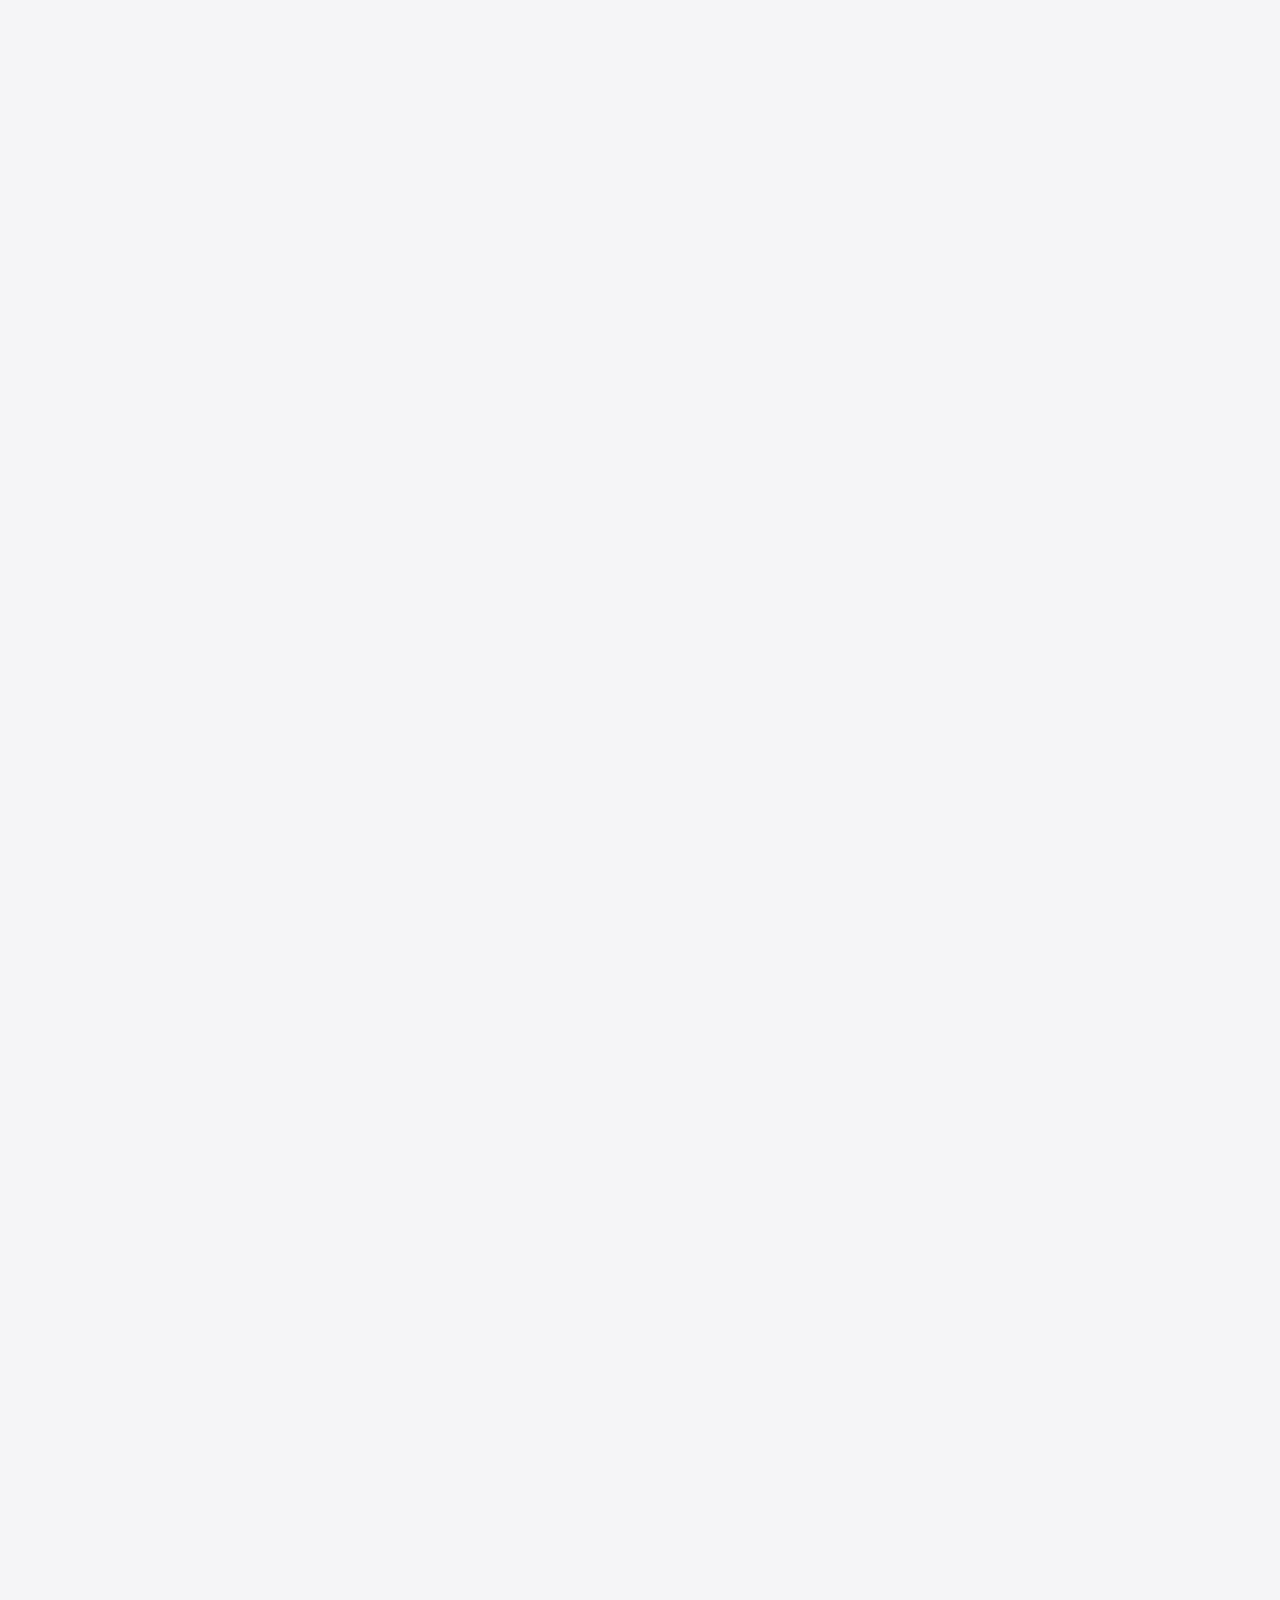
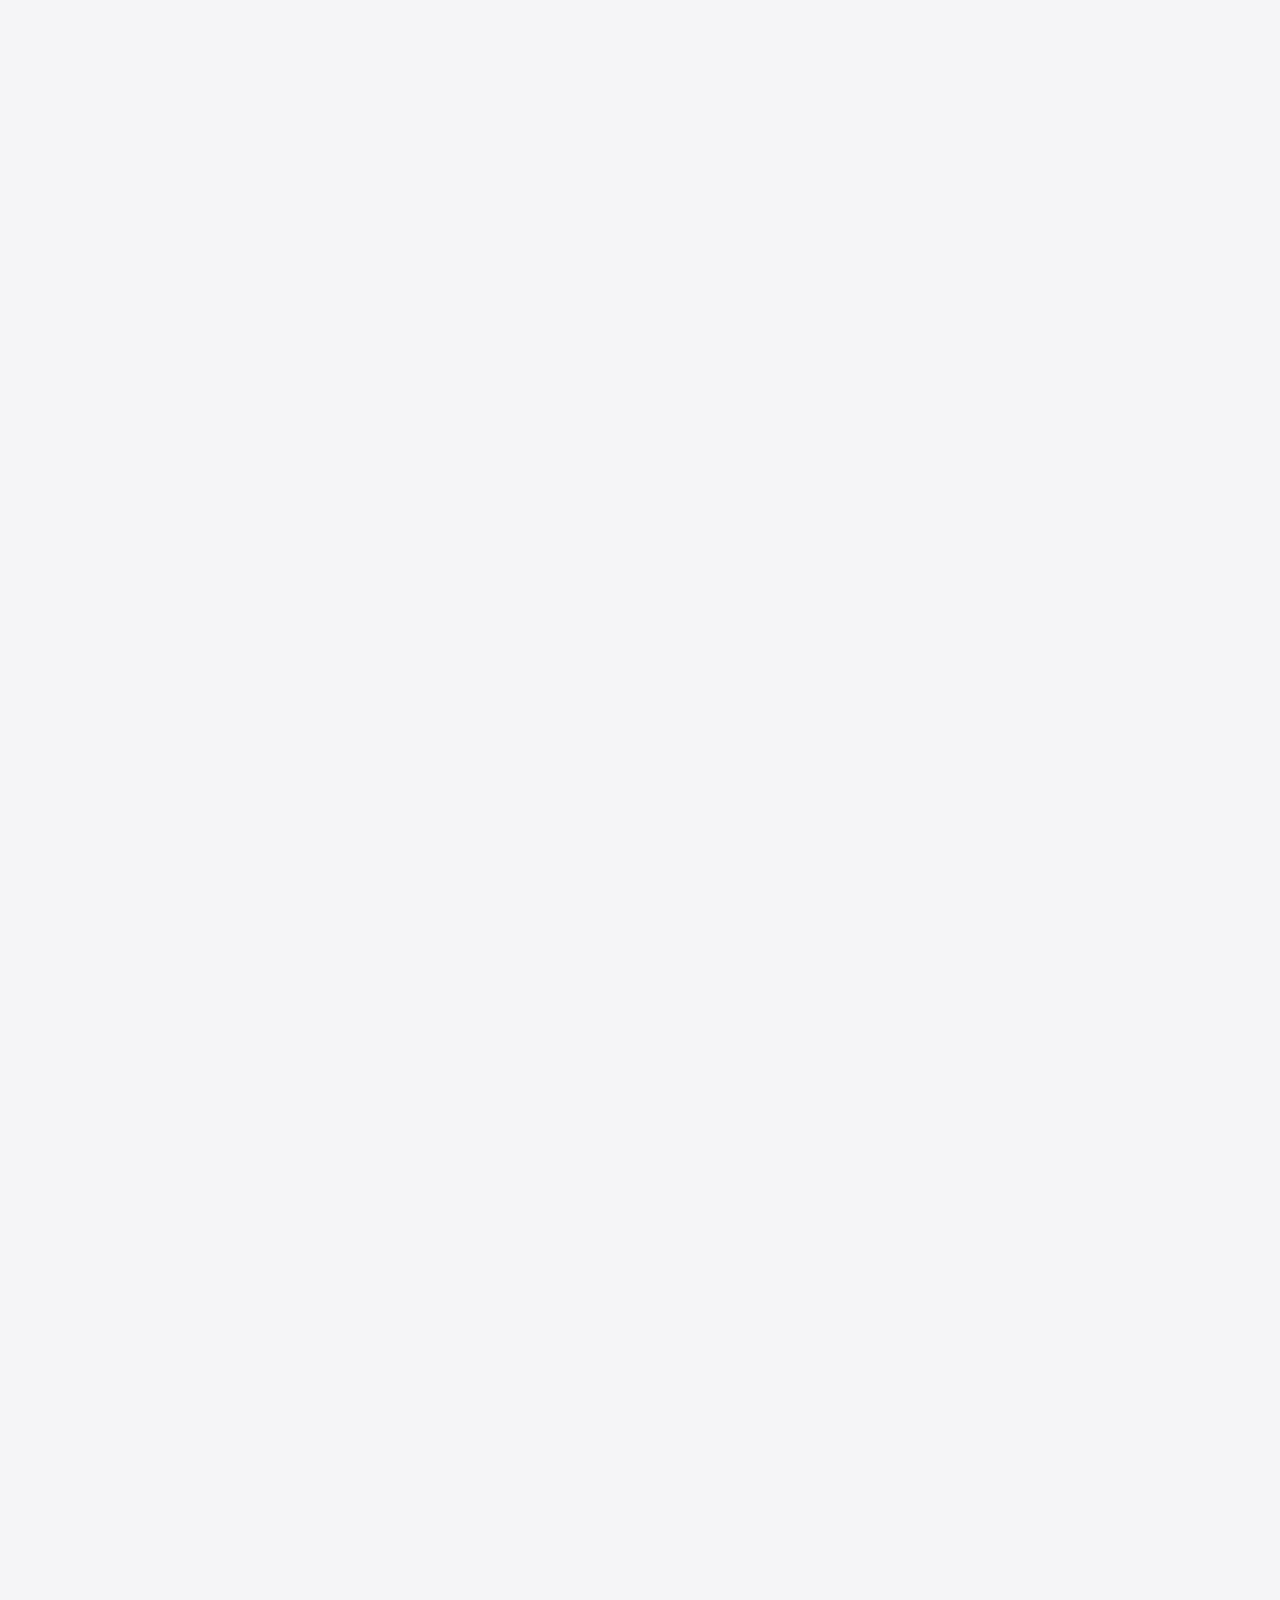
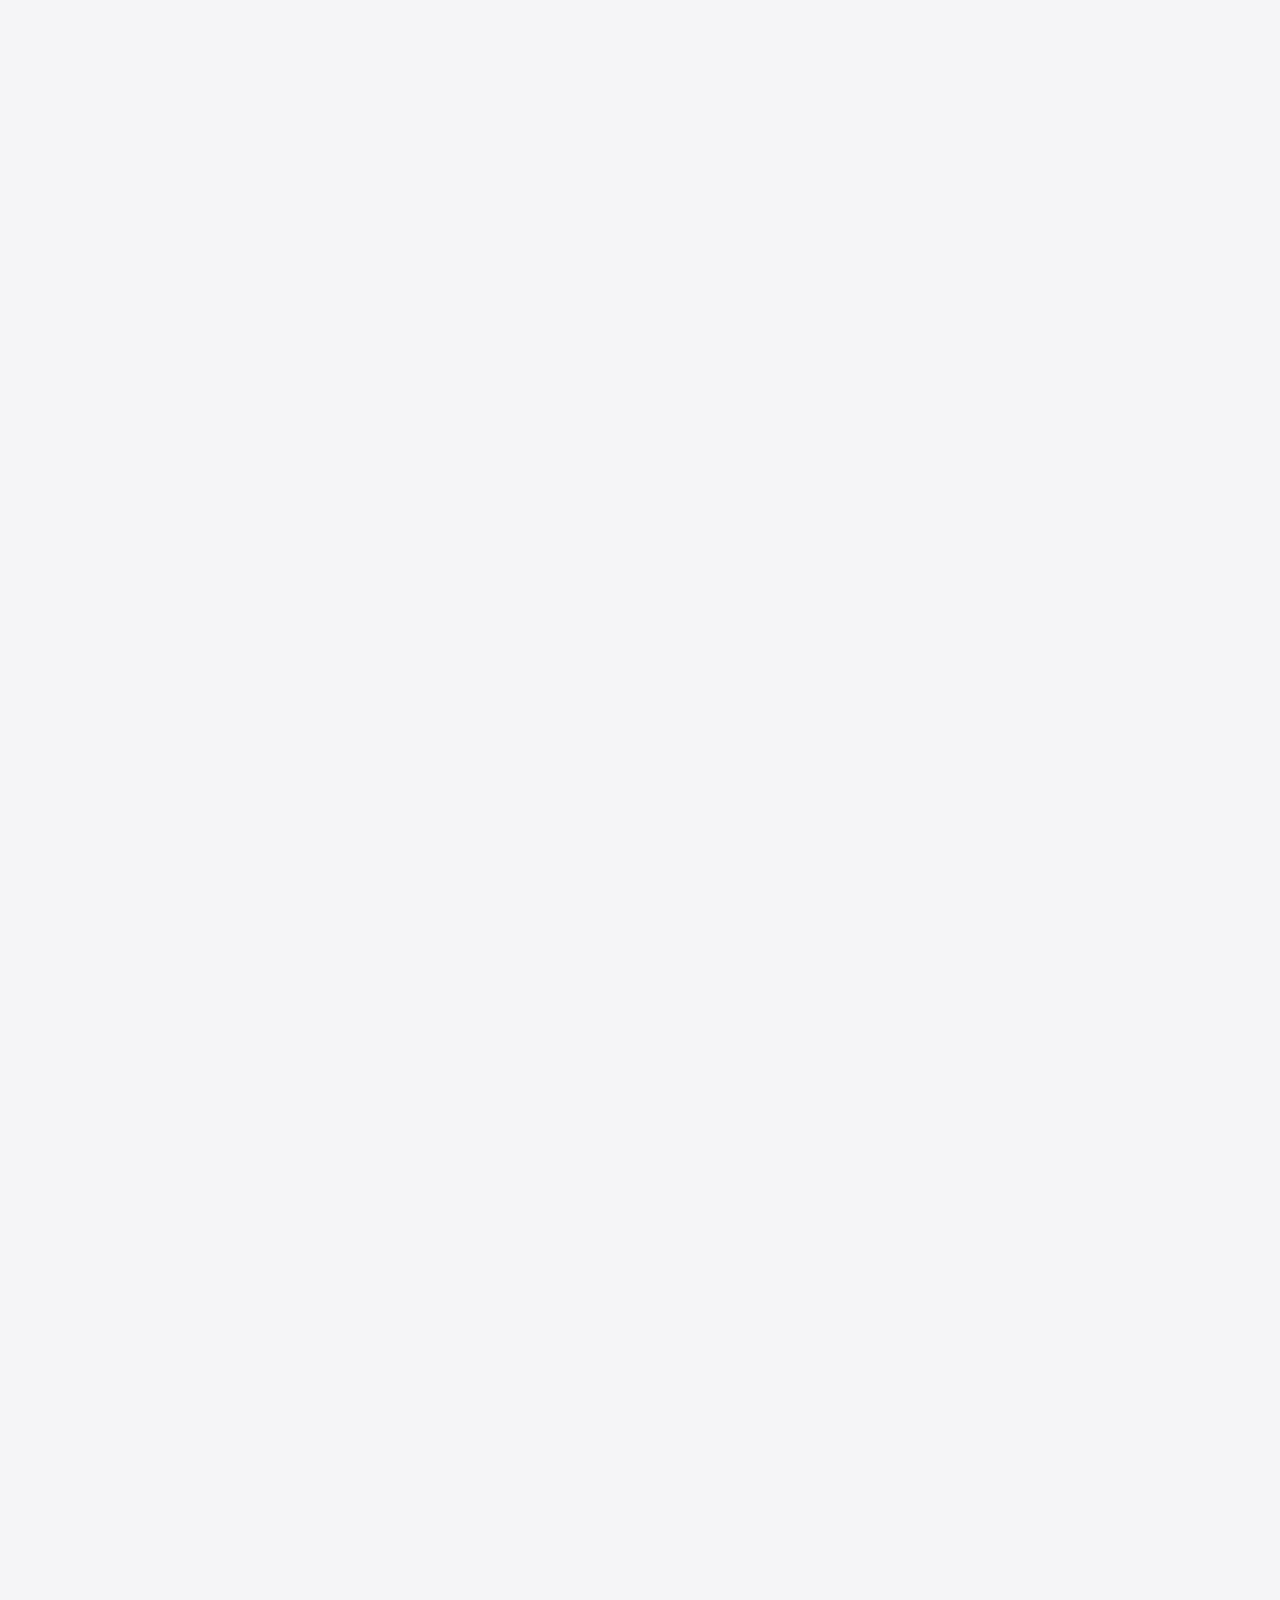
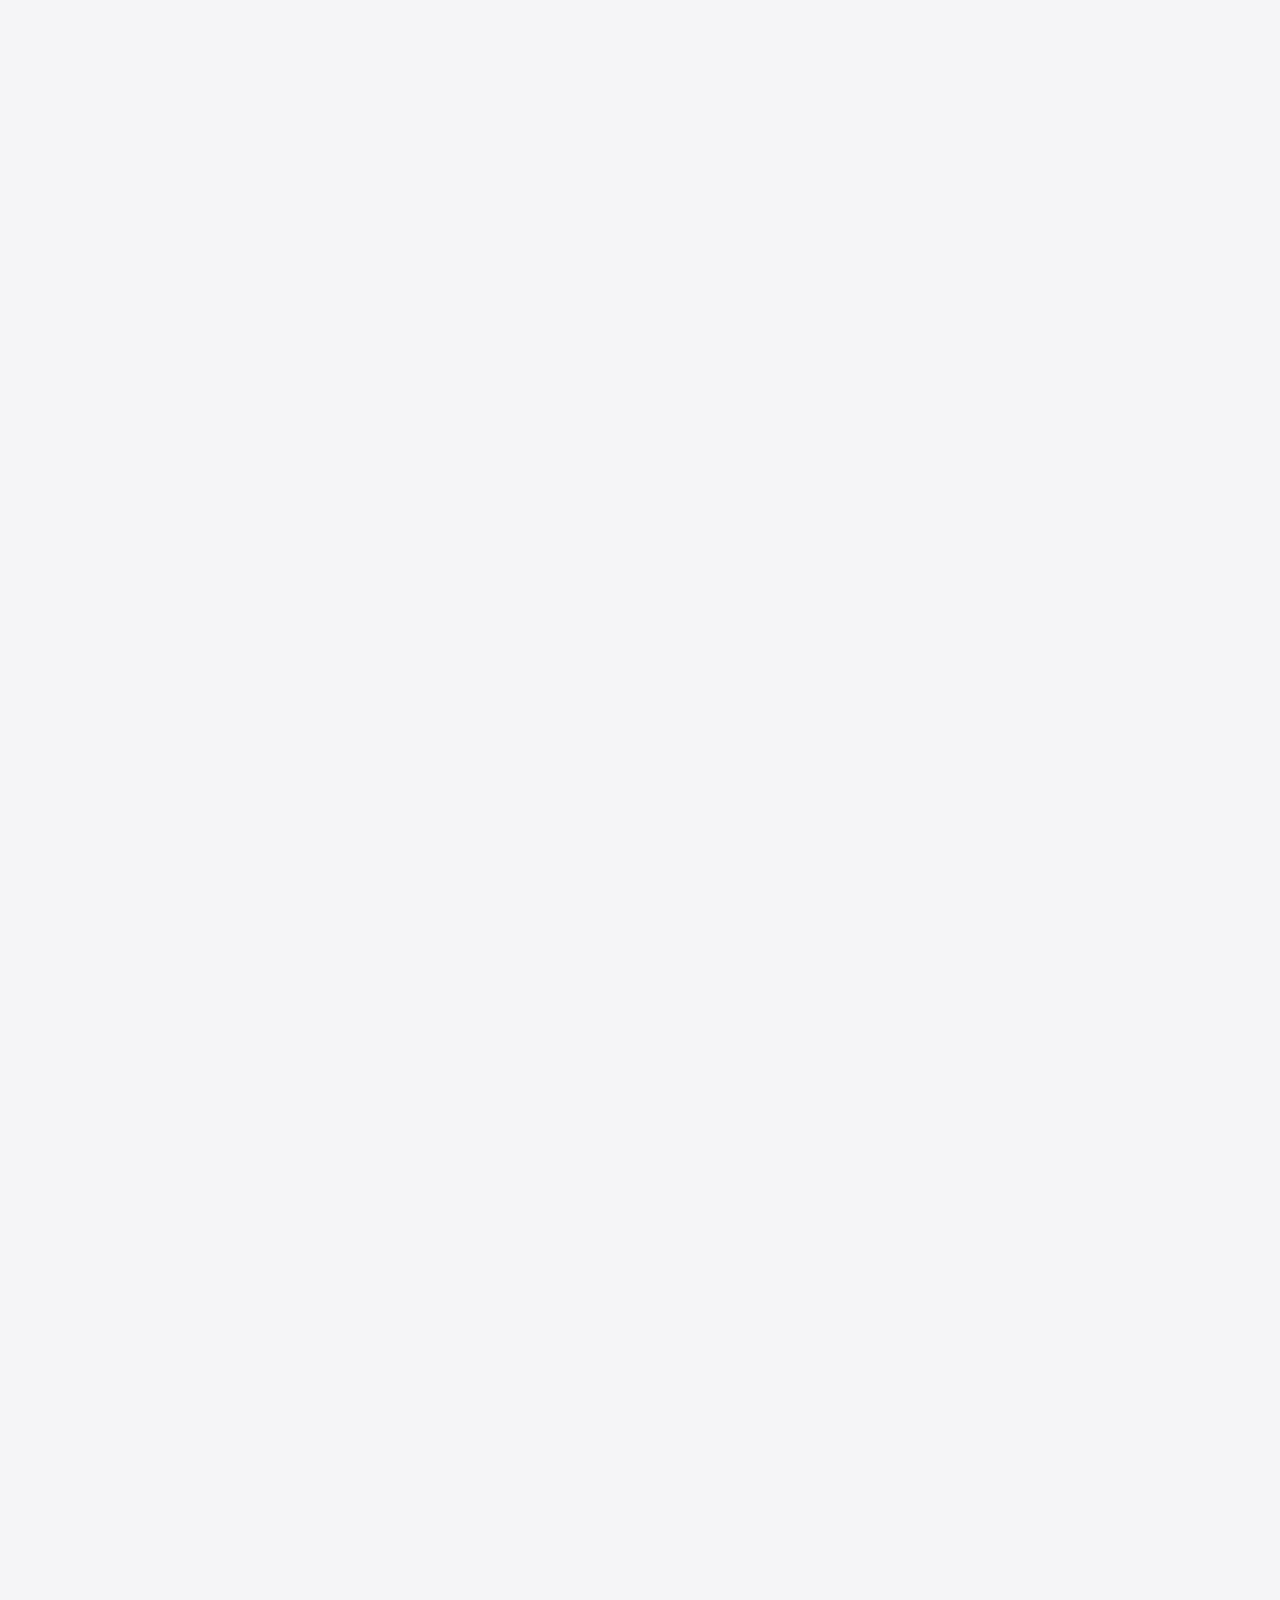
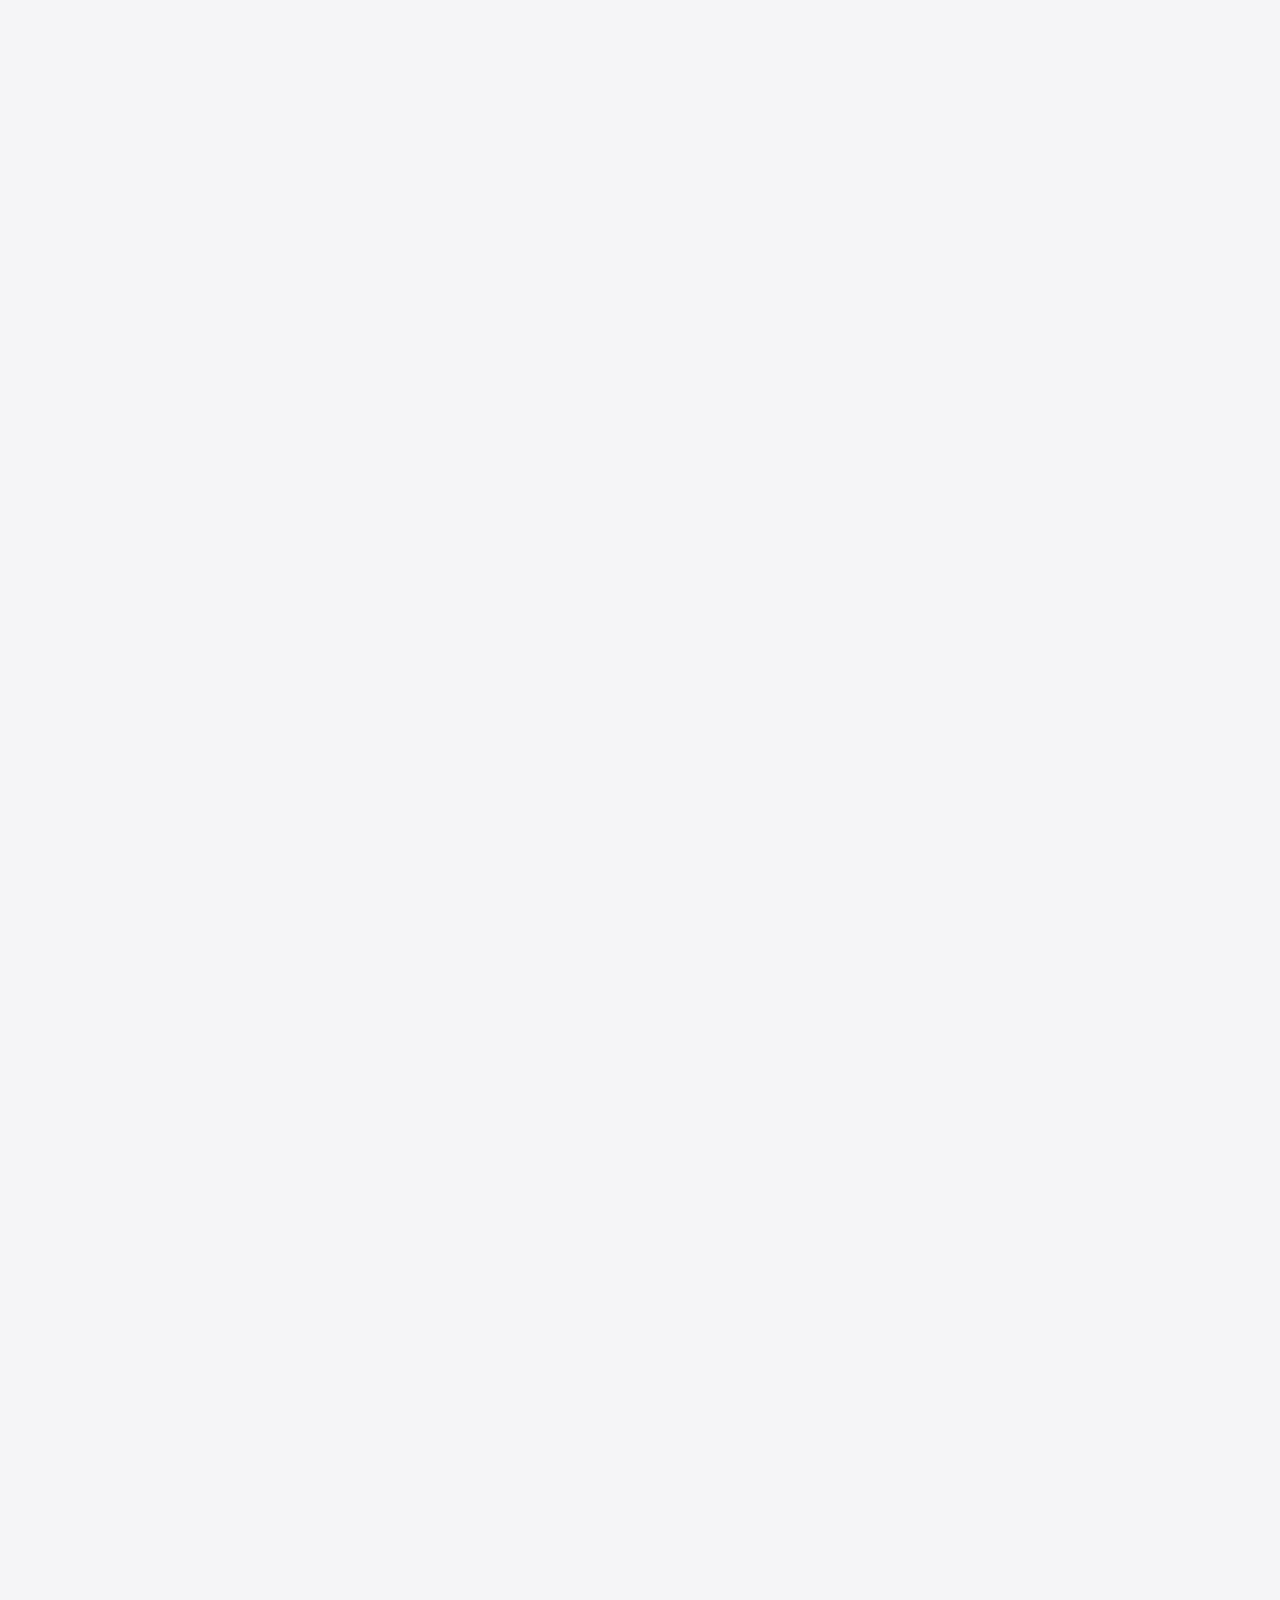
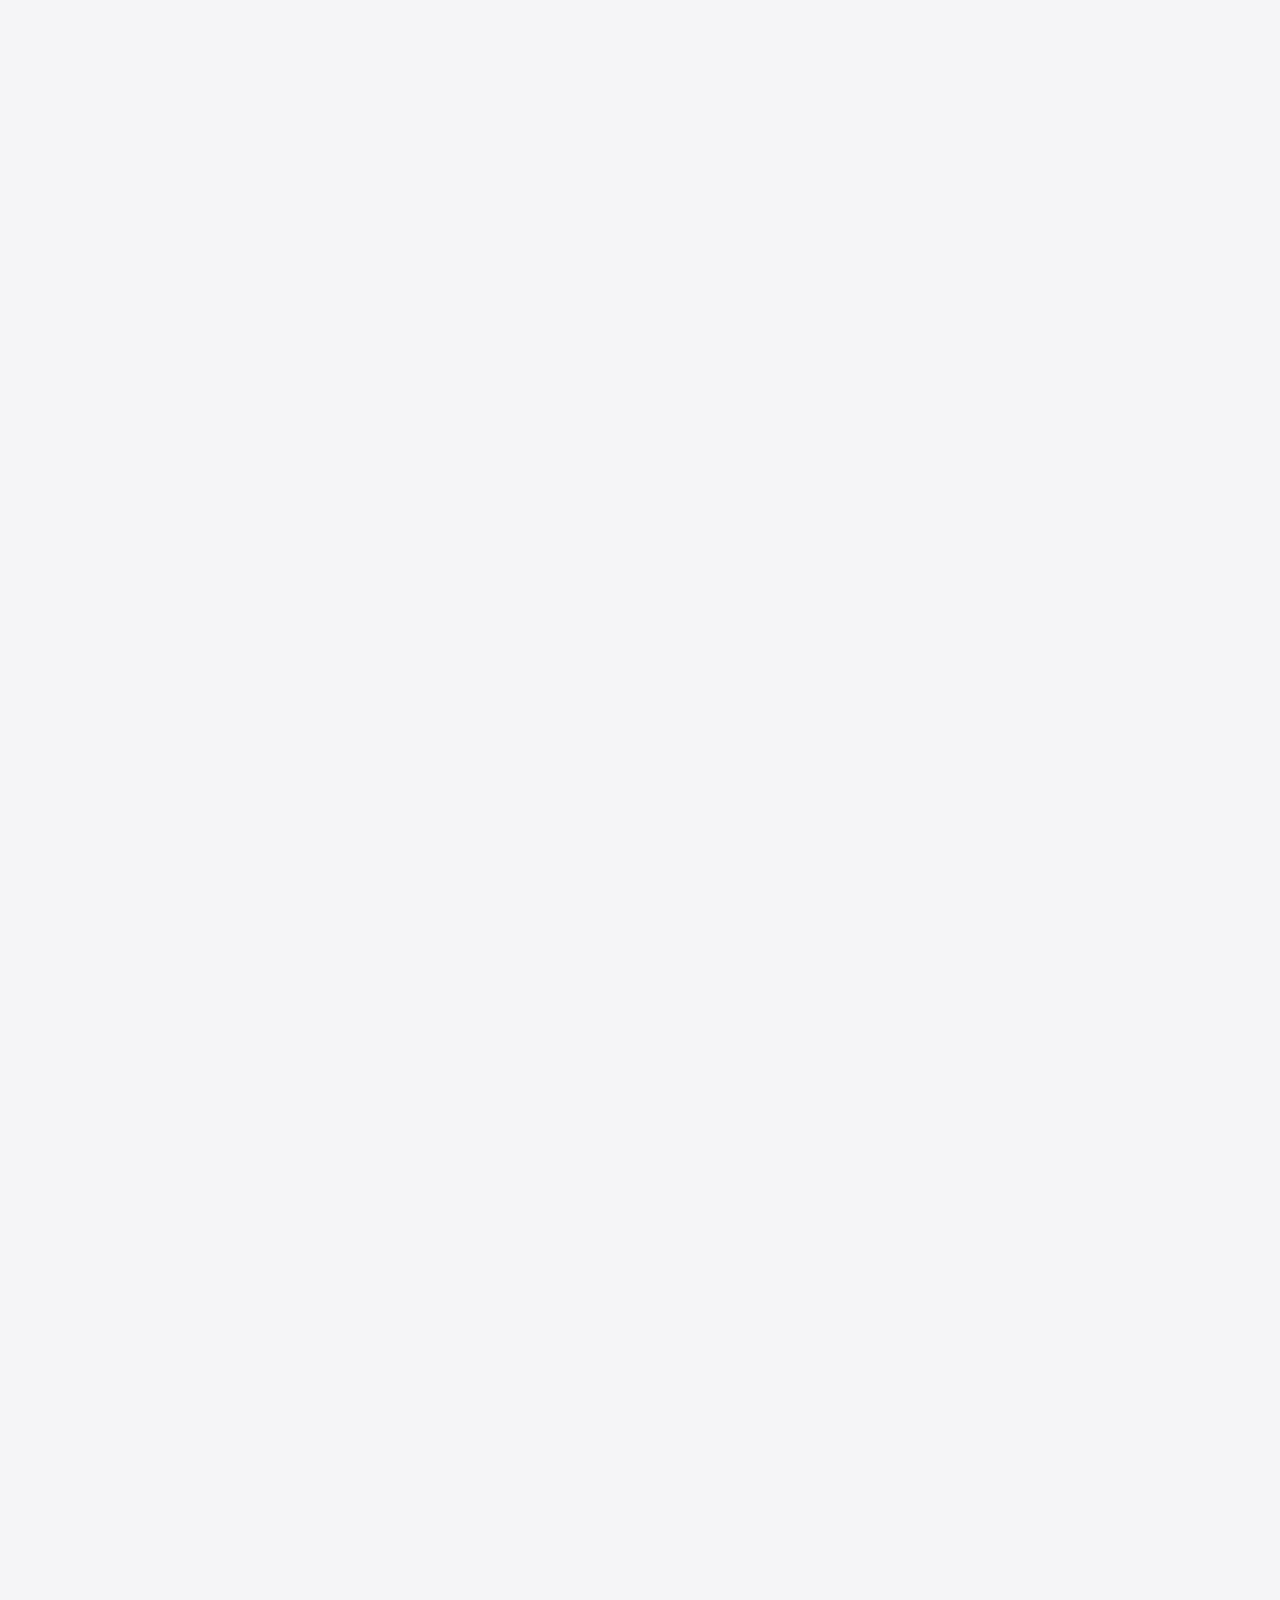
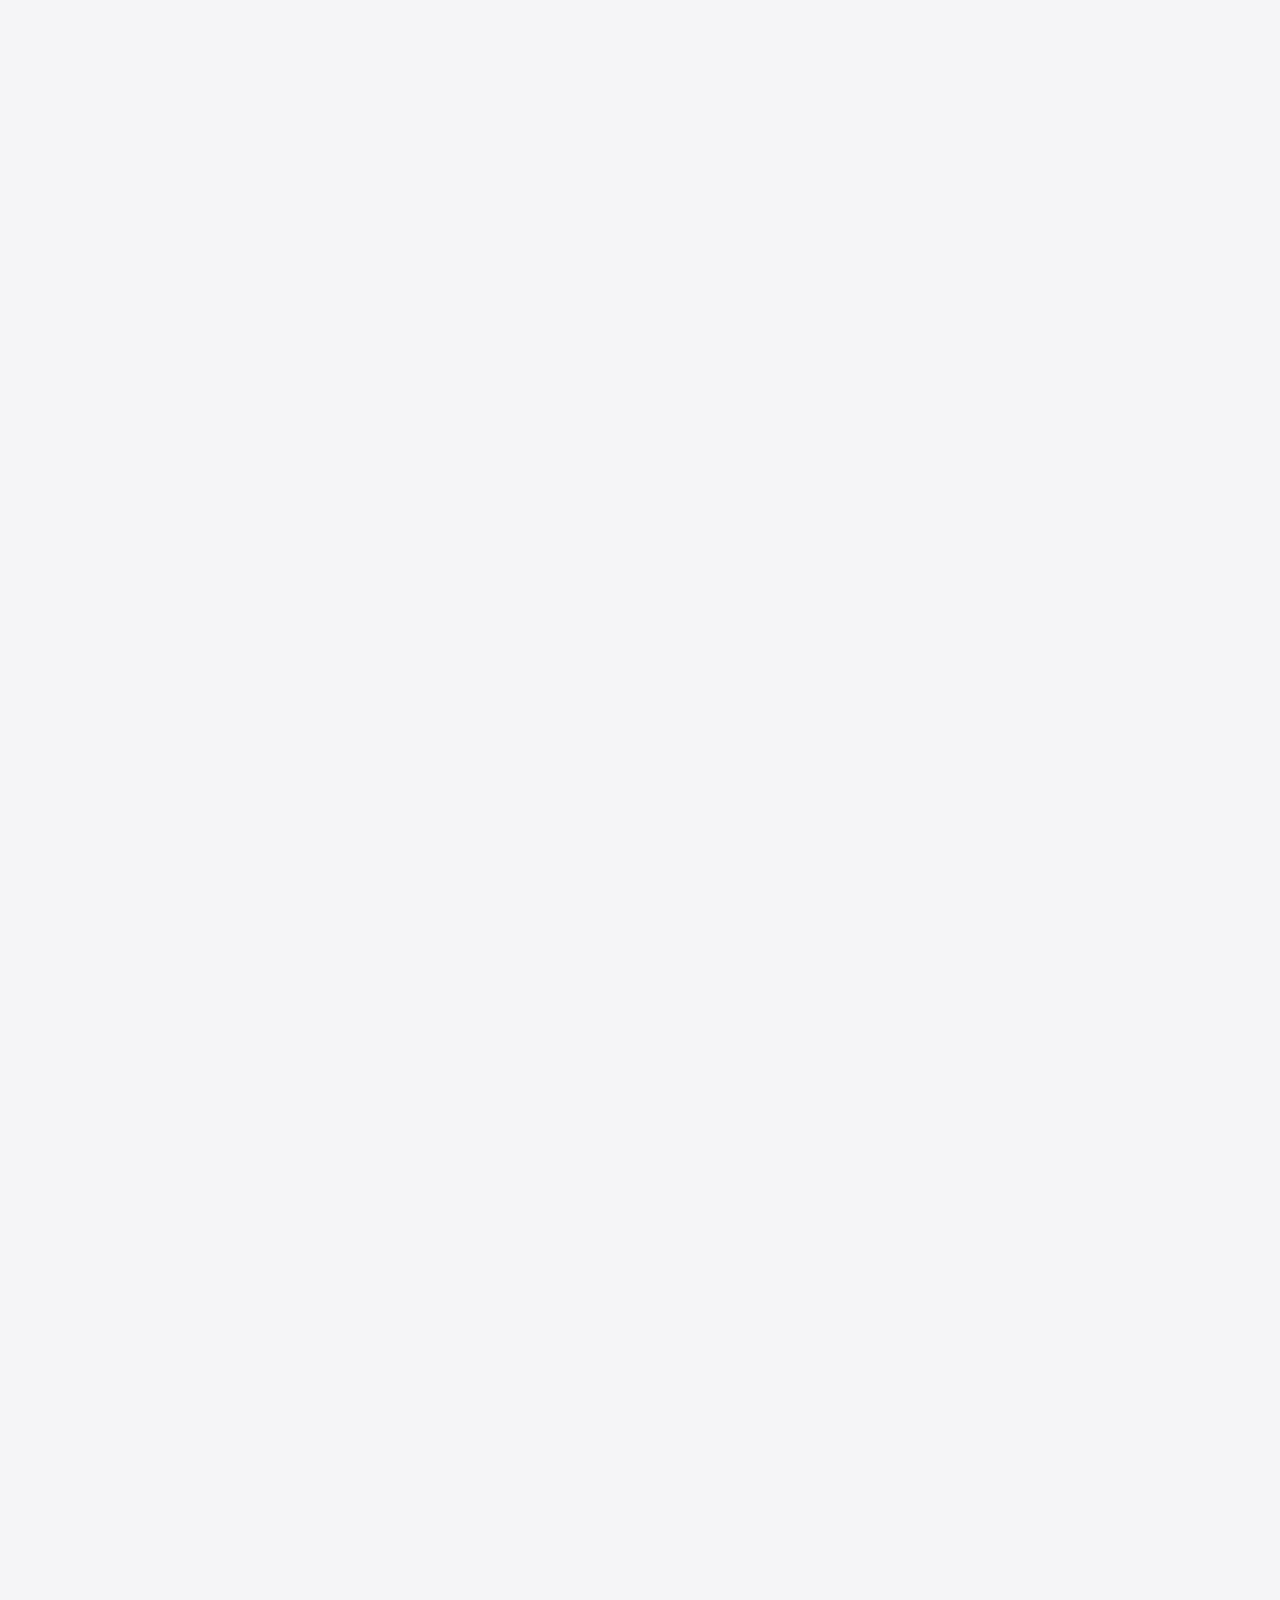
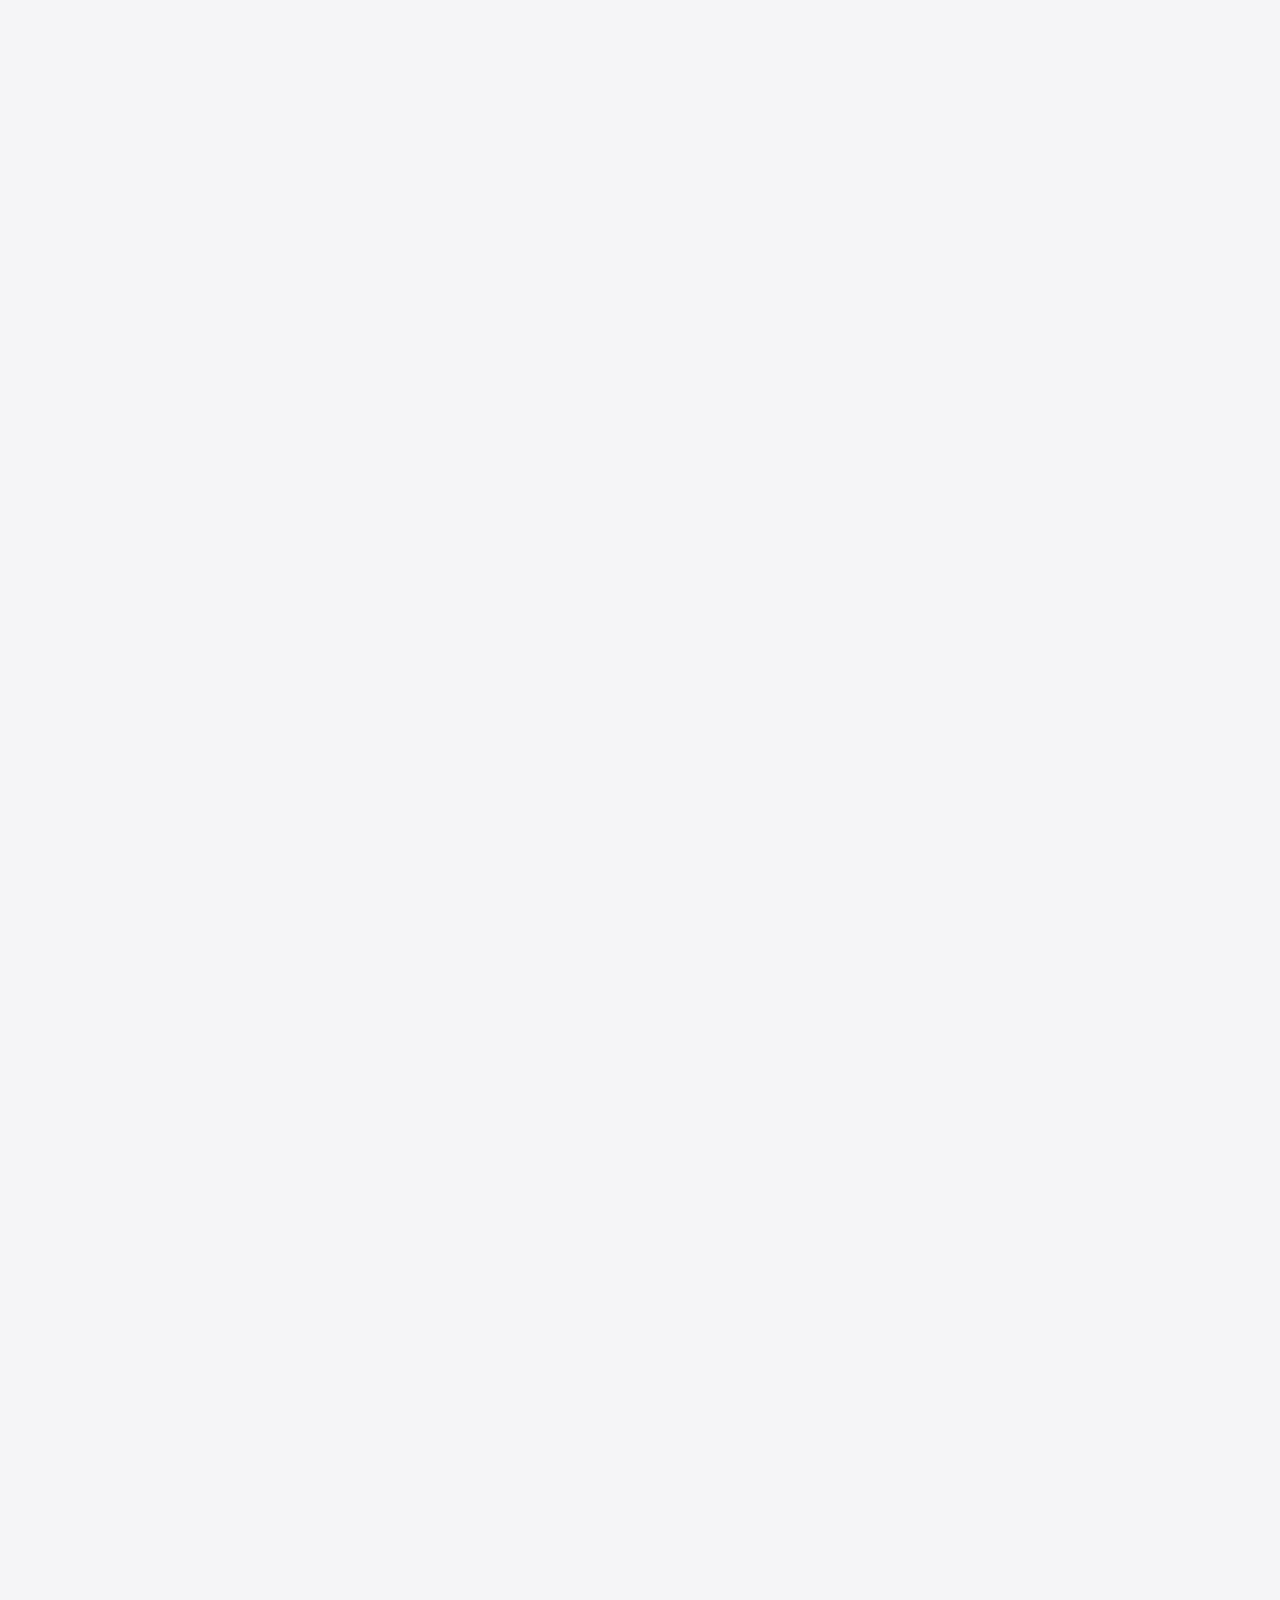
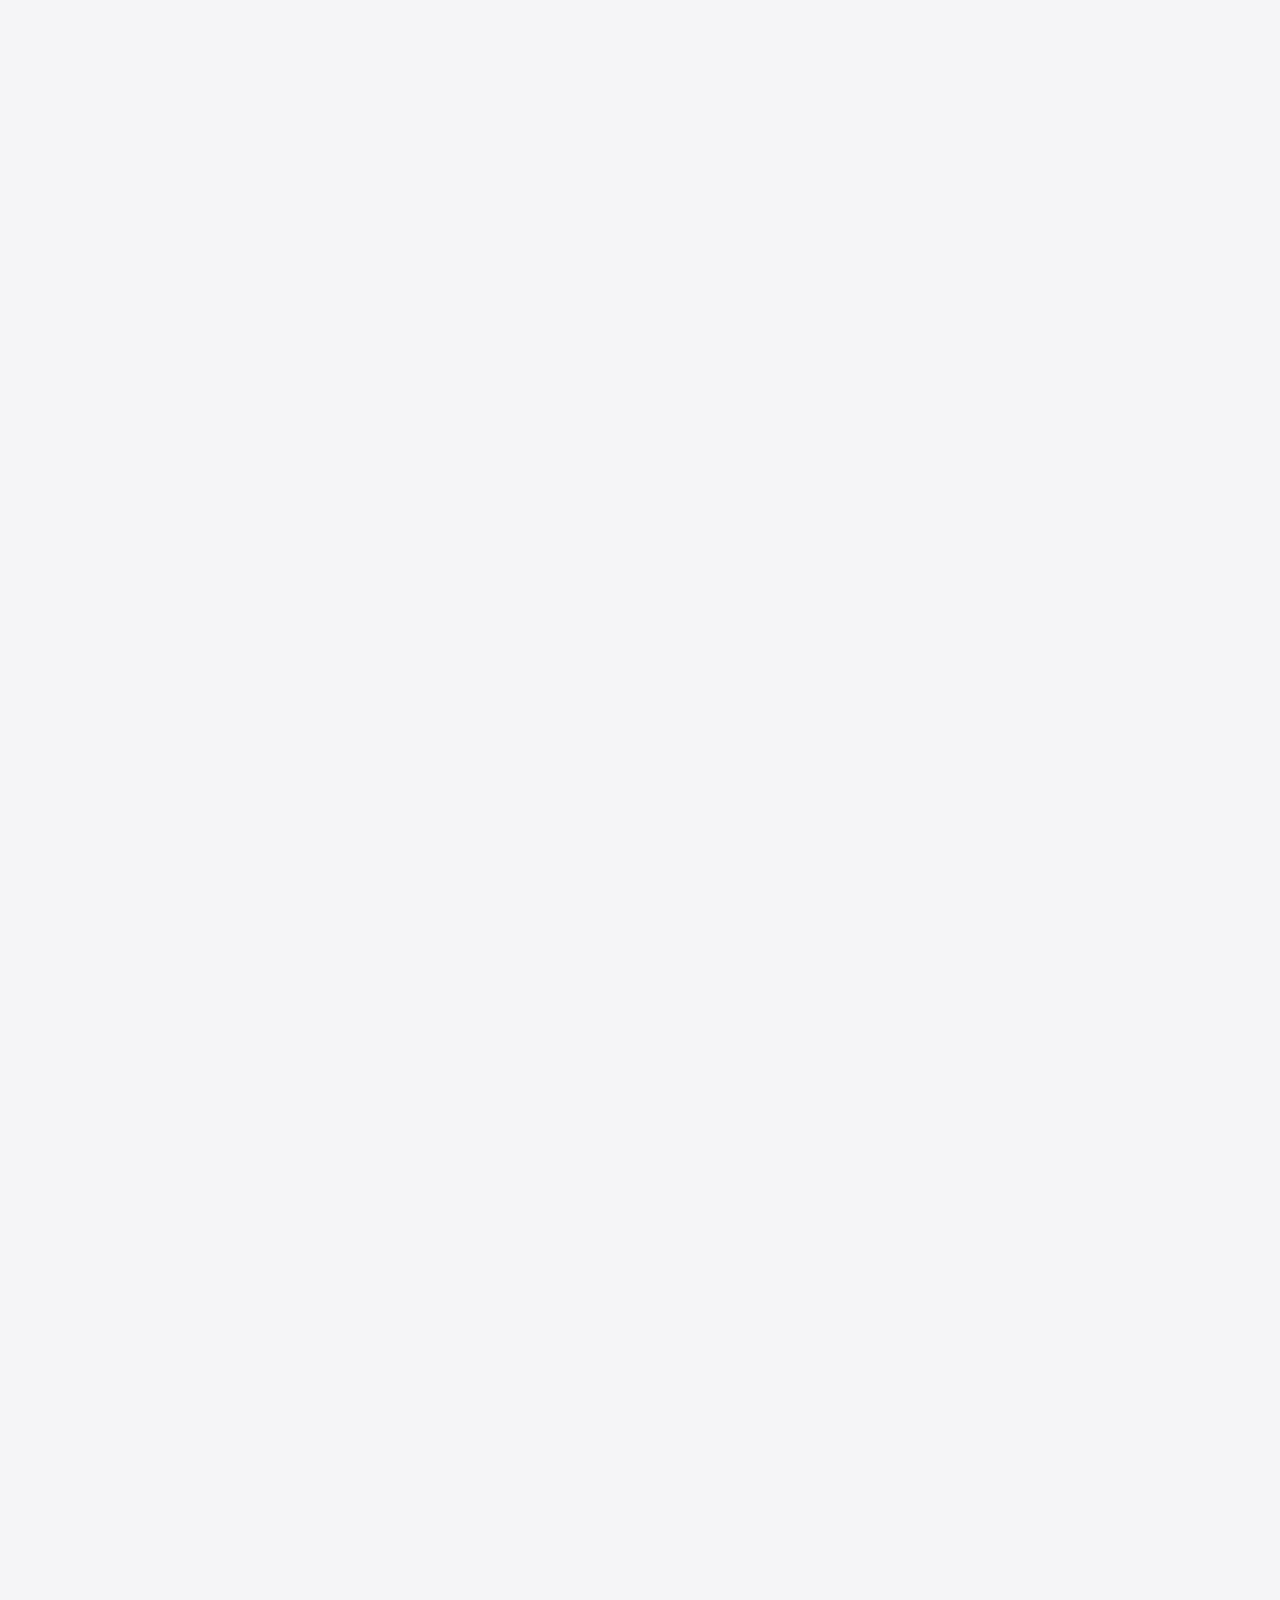
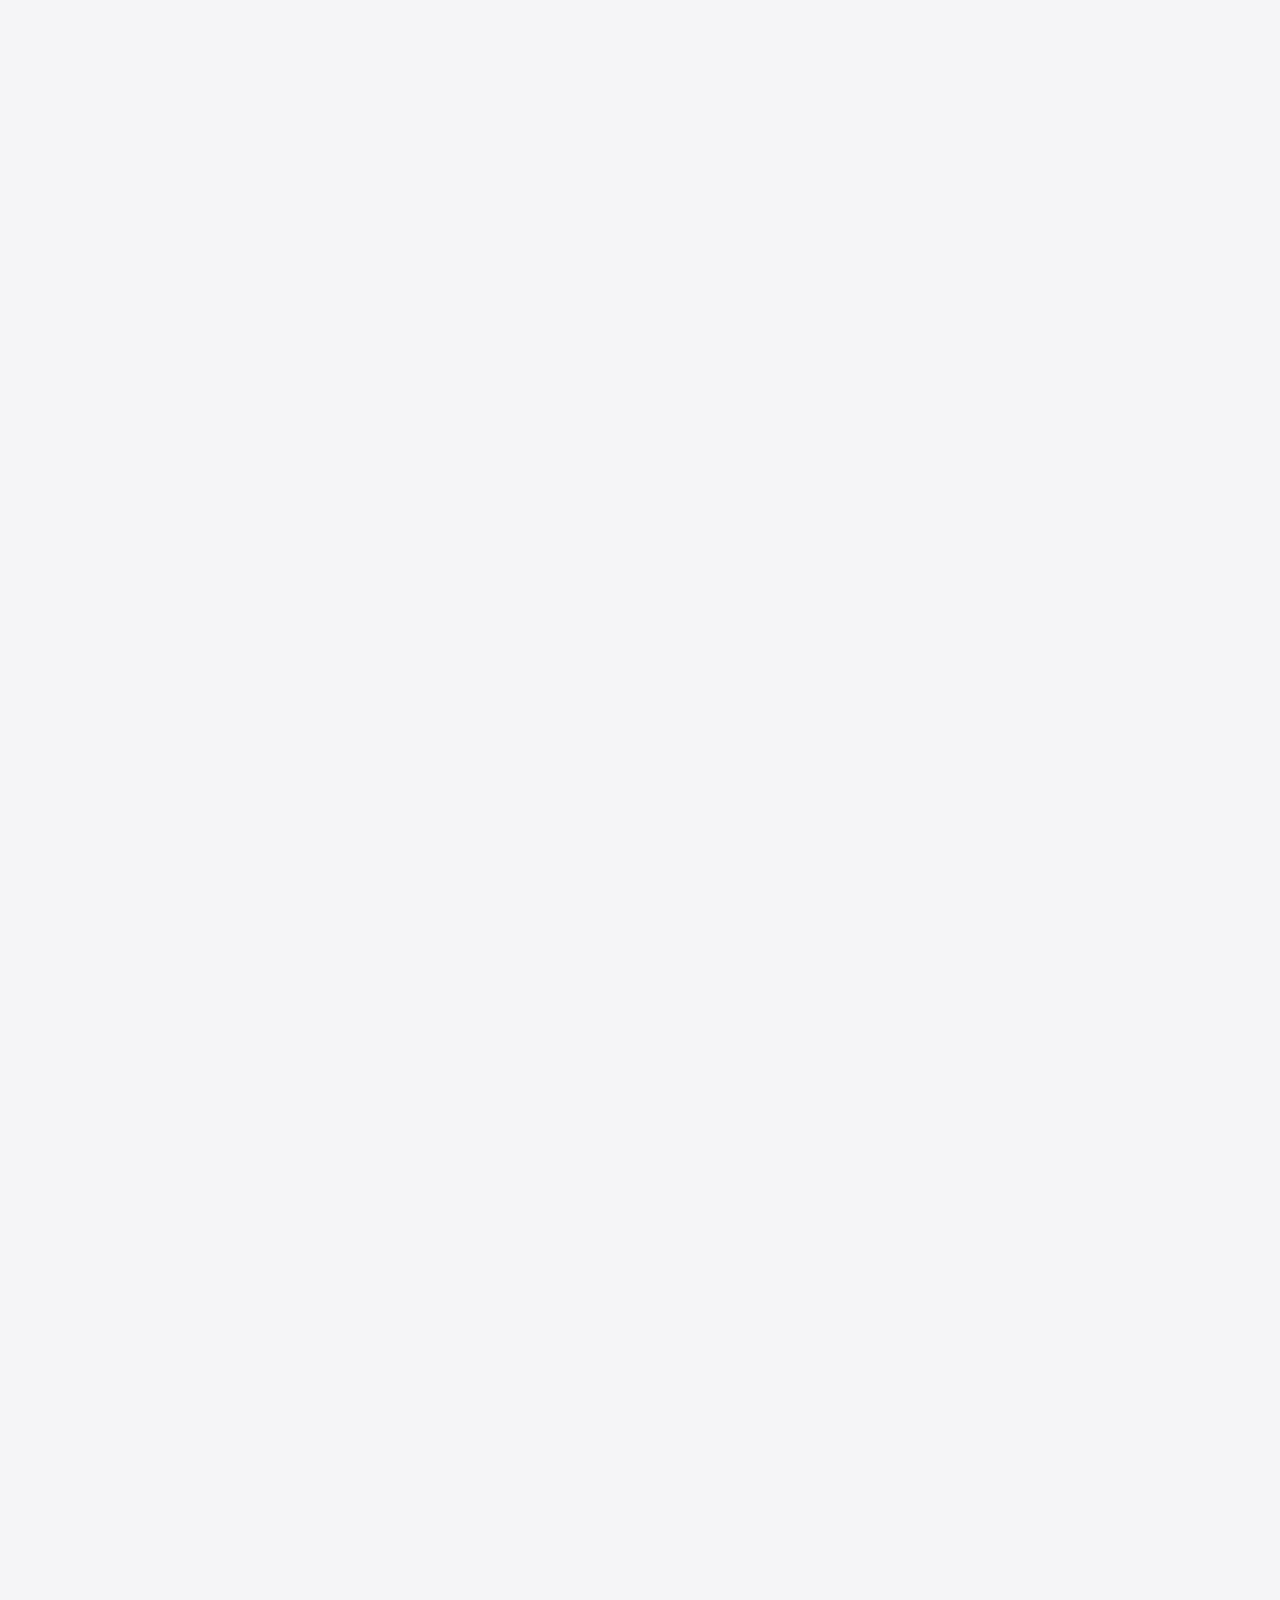
==== commit 72c3ec54: "V2.0" ====
--- a/index.html
+++ b/index.html
@@ -20,6 +20,9 @@
     <link rel="stylesheet"
         href="https://fonts.googleapis.com/css2?family=Material+Symbols+Outlined:opsz,wght,FILL,GRAD@48,400,0,0" />
     <link href="https://fonts.googleapis.com/css2?family=Antonio:wght@100..700&display=swap" rel="stylesheet">
+    <link
+        href="https://fonts.googleapis.com/css2?family=Lato:ital,wght@0,100;0,300;0,400;0,700;0,900;1,100;1,300;1,400;1,700;1,900&family=Plus+Jakarta+Sans:ital,wght@0,200..800;1,200..800&family=Work+Sans:ital,wght@0,100..900;1,100..900&display=swap"
+        rel="stylesheet">
 </head>
 
 <body>
@@ -57,59 +60,54 @@
                         <div class="code-block">
                             <div class="line-of-code">
                                 <span class="line-number">1</span>
-                                <span class="default-text">
-                                    &lt;!DOCTYPE html&gt;
-                                </span>
+                                <span class="tag-border">&lt;</span><span class="tag">!DOCTYPE</span> <span
+                                    class="attribute">html</span><span class="tag-border">&gt;</span>
                             </div>
                             <div class="line-of-code">
                                 <span class="line-number">2</span>
-                                <span class="default-text">
-                                    &lt;html <span class="attribute-text">lang</span>="en"&gt;
-                                </span>
+                                <span class="tag-border">&lt;</span><span class="tag">html</span> <span
+                                    class="attribute">lang=</span><span class="attribute-value">"en"</span><span
+                                    class="tag-border">&gt;</span>
                             </div>
                             <div class="line-of-code">
                                 <span class="line-number">3</span>
-                                <span class="default-text">
-                                    &lt;head&gt;
-                                </span>
+                                <span class="tag-border">&lt;</span><span class="tag">head</span><span
+                                    class="tag-border">&gt;</span>
                             </div>
                             <div class="line-of-code">
                                 <span class="line-number">4</span>
-                                <span class="default-text ps-3">
-                                    &lt;meta <span class="attribute-text">charset</span>="UTF-8"&gt;
-                                </span>
+                                <span class="tag-border ps-3">&lt;</span><span class="tag">meta</span> <span
+                                    class="attribute">charset=</span><span class="attribute-value">"UTF-8"</span><span
+                                    class="tag-border">&gt;</span>
                             </div>
                             <div class="line-of-code">
                                 <span class="line-number">5</span>
-                                <span class="default-text ps-3">
-                                    &lt;meta <span class="attribute-text">name</span>="viewport" <span
-                                        class="attribute-text">content</span>="width=device-width,
-                                    initial-scale=1.0"&gt;
-                                </span>
+                                <span class="tag-border ps-3">&lt;</span><span class="tag">meta</span> <span
+                                    class="attribute">name=</span><span class="attribute-value">"viewport"</span> <span
+                                    class="attribute">content=</span><span class="attribute-value">"width=device-width,
+                                    initial-scale=1.0"</span><span class="tag-border">&gt;</span>
                             </div>
                             <div class="line-of-code">
                                 <span class="line-number">6</span>
-                                <span class="default-text ps-3">
-                                    &lt;title&gt;<span class="default-text-value">Portfolio</span>&lt;/title&gt;
-                                </span>
+                                <span class="tag-border ps-3">&lt;</span><span class="tag">title</span><span
+                                    class="tag-border">&gt;</span><span class="default-text-value">Portfolio</span><span
+                                    class="tag-border">&lt;</span><span class="tag">/title</span><span
+                                    class="tag-border">&gt;</span>
                             </div>
                             <div class="line-of-code">
                                 <span class="line-number">7</span>
-                                <span class="default-text">
-                                    &lt;/head&gt;
-                                </span>
+                                <span class="tag-border">&lt;</span><span class="tag">/head</span><span
+                                    class="tag-border">&gt;</span>
                             </div>
                             <div class="line-of-code">
                                 <span class="line-number">8</span>
-                                <span class="default-text">
-                                    &lt;body&gt;
-                                </span>
+                                <span class="tag-border">&lt;</span><span class="tag">body</span><span
+                                    class="tag-border">&gt;</span>
                             </div>
                             <div class="line-of-code">
                                 <span class="line-number">9</span>
-                                <span class="default-text ps-3">
-                                    &lt;h1&gt;<span class="default-text-value">DEEPAK</span>
-                                </span>
+                                <span class="tag-border ps-3">&lt;</span><span class="tag">h1</span><span
+                                    class="tag-border">&gt;</span><span class="default-text-value">DEEPAK</span>
                                 <span class="cursor-spot"></span>
                             </div>
                         </div>
@@ -167,19 +165,37 @@
 
         <div id="about" class="section">
             <div class="container">
-                <div class="para-highlight hideY">
-                    <span>With </span><span>a </span><span>solid </span><span>3-year </span><span>track
-                    </span><span>record </span><span>as </span><span>a </span><span>Software </span><span>Engineer,
-                    </span><span>I've </span><span>mastered </span><span>full-stack </span><span>web
-                    </span><span>development, </span><span>skillfully </span><span>navigating </span><span>Angular,
-                    </span><span>.Net, </span><span>SQL, </span><span>and </span><span>other </span><span>technologies.
-                    </span><span>Beyond </span><span>coding, </span><span>I </span><span>express </span><span>my
-                    </span><span>tech </span><span>journey </span><span>through </span><span>blogs </span><span>and
-                    </span><span>engaging </span><span>discussions. </span><span>Explore </span><span>my
-                    </span><span>portfolio </span><span>to </span><span>witness </span><span>the
-                    </span><span>convergence </span><span>of </span><span>technical </span><span>proficiency
-                    </span><span>and </span><span>a </span><span>passion </span><span>for </span><span>sharing
-                    </span><span>knowledge. </span>
+                <div class="row w-100">
+                    <div class="col-md-5 about-sticky-content">
+                        <div class="about-header">
+                            <div>
+                                ABOUT
+                            </div>
+                            <div class="text-stroke">
+                                ME
+                            </div>
+                        </div>
+                    </div>
+                    <div class="col about-non-sticky-content">
+                        <div class="para-highlight hideY">
+                            <span>With </span><span>a </span><span>solid </span><span>3-year </span><span>track
+                            </span><span>record </span><span>as </span><span>a </span><span>Software
+                            </span><span>Engineer,
+                            </span><span>I've </span><span>mastered </span><span>full-stack </span><span>web
+                            </span><span>development, </span><span>skillfully </span><span>navigating
+                            </span><span>Angular,
+                            </span><span>.Net, </span><span>SQL, </span><span>and </span><span>other
+                            </span><span>technologies.
+                            </span><span>Beyond </span><span>coding, </span><span>I </span><span>express </span><span>my
+                            </span><span>tech </span><span>journey </span><span>through </span><span>blogs
+                            </span><span>and
+                            </span><span>engaging </span><span>discussions. </span><span>Explore </span><span>my
+                            </span><span>portfolio </span><span>to </span><span>witness </span><span>the
+                            </span><span>convergence </span><span>of </span><span>technical </span><span>proficiency
+                            </span><span>and </span><span>a </span><span>passion </span><span>for </span><span>sharing
+                            </span><span>knowledge. </span>
+                        </div>
+                    </div>
                 </div>
             </div>
         </div>
@@ -189,157 +205,227 @@
 
         <div id="work-experience" class="section">
             <div class="container">
-                <div class="work-experience-wrapper">
-                    <div class="timeline">
-                        <img src="assets/car.svg" class="img-fluid car" />
-                        <div class="experience-lap">
-                            <div class="lap-row">
-                                <div></div>
-                                <div></div>
-                                <div></div>
-                                <div></div>
-                                <div></div>
-                            </div>
-                            <div class="lap-row">
-                                <div></div>
-                                <div></div>
-                                <div></div>
-                                <div></div>
-                                <div></div>
-                            </div>
-                        </div>
-                        <div class="experience-lap">
-                            <div class="lap-row">
-                                <div></div>
-                                <div></div>
-                                <div></div>
-                                <div></div>
-                                <div></div>
-                            </div>
-                            <div class="lap-row">
-                                <div></div>
-                                <div></div>
-                                <div></div>
-                                <div></div>
-                                <div></div>
-                            </div>
-                        </div>
-                        <div class="experience-lap">
-                            <div class="lap-row">
-                                <div></div>
-                                <div></div>
-                                <div></div>
-                                <div></div>
-                                <div></div>
-                            </div>
-                            <div class="lap-row">
-                                <div></div>
-                                <div></div>
-                                <div></div>
-                                <div></div>
-                                <div></div>
-                            </div>
-                        </div>
-                        <div class="experience-lap">
-                            <div class="lap-row">
-                                <div></div>
-                                <div></div>
-                                <div></div>
-                                <div></div>
-                                <div></div>
-                            </div>
-                            <div class="lap-row">
-                                <div></div>
-                                <div></div>
-                                <div></div>
-                                <div></div>
-                                <div></div>
-                            </div>
-                        </div>
-                    </div>
-                    <div class="experience-wrapper">
-                        <div class="experience">
-                            <div class="when">FEBRUARY 2020</div>
-                            <div class="what">Project Intern</div>
-                            <div class="where">EmbedUR Systems</div>
-                            <p class="how">
-                                I secured an internship during my final year of bachelor's at this organization, where I
-                                served as a project intern in their development team. I worked on their proprietary
-                                product focused on wireless access point monitoring. This experience provided valuable
-                                insights into engineering work, marking my initial exposure to such professional
-                                endeavors.
-                            </p>
-                            <div class="with">
-                                <div class="pitstop">
-                                    <img src="assets/spanner.svg" class="img-fluid" /> C
-                                </div>
-                            </div>
-                        </div>
-                        <div class="experience">
-                            <div class="when">JUNE 2020</div>
-                            <div class="what">Software Engineer Intern</div>
-                            <div class="where">Kovai.co</div>
-                            <p class="how">
-                                My strong passion for web application development led me to seize an internship
-                                opportunity with this organization. During my tenure, I contributed to a cloud services
-                                support product designed for enterprises, addressing significant business challenges
-                                related to Microsoft Azure-specific cloud services.
-                            </p>
-                            <div class="with">
-                                <div class="pitstop">
-                                    <img src="assets/spanner.svg" class="img-fluid" /> C#
-                                </div>
-                                <div class="pitstop">
-                                    <img src="assets/spanner.svg" class="img-fluid" /> Microsoft Azure
-                                </div>
-                            </div>
-                        </div>
-                        <div class="experience">
-                            <div class="when">DECEMBER 2020</div>
-                            <div class="what">Junior Software Engineer</div>
-                            <div class="where">Kovai.co</div>
-                            <p class="how">
-                                After transitioning from the internship to a full-time role within the organization, I
-                                continued contributing to the same team. During this period, my work on multiple
-                                customer-centric features garnered appreciation from customers.
-                            </p>
-                            <div class="with">
-                                <div class="pitstop">
-                                    <img src="assets/spanner.svg" class="img-fluid" /> Angular
-                                </div>
-                                <div class="pitstop">
-                                    <img src="assets/spanner.svg" class="img-fluid" /> C#
-                                </div>
-                                <div class="pitstop">
-                                    <img src="assets/spanner.svg" class="img-fluid" /> Microsoft Azure
-                                </div>
-                                <div class="pitstop">
-                                    <img src="assets/spanner.svg" class="img-fluid" /> SQL
-                                </div>
-                            </div>
-                        </div>
-                        <div class="experience">
-                            <div class="when">JANUARY 2021</div>
-                            <div class="what">Software Engineer</div>
-                            <div class="where">Kovai.co</div>
-                            <p class="how">
-                                I experienced an unexpected boost in my role, where I was entrusted with owning and
-                                managing an application of the main project. During this period, I improved performance
-                                and implemented multiple customer-requested features, receiving direct appreciation from
-                                a select group.
-                            </p>
-                            <div class="with">
-                                <div class="pitstop">
-                                    <img src="assets/spanner.svg" class="img-fluid" /> Angular
-                                </div>
-                                <div class="pitstop">
-                                    <img src="assets/spanner.svg" class="img-fluid" /> C#
-                                </div>
-                                <div class="pitstop">
-                                    <img src="assets/spanner.svg" class="img-fluid" /> Microsoft Azure
-                                </div>
-                                <div class="pitstop">
-                                    <img src="assets/spanner.svg" class="img-fluid" /> SQL
+                <div>
+                    <!-- <div class="work-experience-intro-wrapper" style="display: flex;">
+                        <div class="intro-timeline">
+                            <img src="assets/car.svg" class="img-fluid intro-car" />
+                            <div class="intro-experience-lap">
+                                <div class="intro-lap-row">
+                                    <div></div>
+                                    <div></div>
+                                    <div></div>
+                                    <div></div>
+                                    <div></div>
+                                </div>
+                                <div class="intro-lap-row">
+                                    <div></div>
+                                    <div></div>
+                                    <div></div>
+                                    <div></div>
+                                    <div></div>
+                                </div>
+                            </div>
+                        </div>
+                        <div style="height: 150dvh;">
+                        </div>
+                    </div> -->
+                    <div class="work-experience-wrapper">
+                        <div class="timeline">
+                            <img src="assets/car.svg" class="img-fluid car" />
+                            <div class="experience-lap">
+                                <div class="lap-row">
+                                    <div></div>
+                                    <div></div>
+                                    <div></div>
+                                    <div></div>
+                                    <div></div>
+                                </div>
+                                <div class="lap-row">
+                                    <div></div>
+                                    <div></div>
+                                    <div></div>
+                                    <div></div>
+                                    <div></div>
+                                </div>
+                            </div>
+                            <div class="experience-lap">
+                                <div class="lap-row">
+                                    <div></div>
+                                    <div></div>
+                                    <div></div>
+                                    <div></div>
+                                    <div></div>
+                                </div>
+                                <div class="lap-row">
+                                    <div></div>
+                                    <div></div>
+                                    <div></div>
+                                    <div></div>
+                                    <div></div>
+                                </div>
+                            </div>
+                            <div class="experience-lap">
+                                <div class="lap-row">
+                                    <div></div>
+                                    <div></div>
+                                    <div></div>
+                                    <div></div>
+                                    <div></div>
+                                </div>
+                                <div class="lap-row">
+                                    <div></div>
+                                    <div></div>
+                                    <div></div>
+                                    <div></div>
+                                    <div></div>
+                                </div>
+                            </div>
+                            <div class="experience-lap">
+                                <div class="lap-row">
+                                    <div></div>
+                                    <div></div>
+                                    <div></div>
+                                    <div></div>
+                                    <div></div>
+                                </div>
+                                <div class="lap-row">
+                                    <div></div>
+                                    <div></div>
+                                    <div></div>
+                                    <div></div>
+                                    <div></div>
+                                </div>
+                            </div>
+                            <div class="experience-lap">
+                                <div class="lap-row">
+                                    <div></div>
+                                    <div></div>
+                                    <div></div>
+                                    <div></div>
+                                    <div></div>
+                                </div>
+                                <div class="lap-row">
+                                    <div></div>
+                                    <div></div>
+                                    <div></div>
+                                    <div></div>
+                                    <div></div>
+                                </div>
+                            </div>
+                        </div>
+                        <div class="experience-wrapper">
+                            <div class="experience experience-header">
+                                <div>
+                                    <div>
+                                        WORK
+                                    </div>
+                                    <div class="text-stroke">
+                                        EXPERIENCE
+                                    </div>
+                                </div>
+                            </div>
+                            <div class="experience">
+                                <div class="experience-bg">
+                                    <div class="when">FEBRUARY 2020</div>
+                                    <div class="what">Project Intern</div>
+                                    <div class="where">EmbedUR Systems</div>
+                                    <p class="how">
+                                        I secured an internship during my final year of bachelor's at this organization,
+                                        where I
+                                        served as a project intern in their development team. I worked on their
+                                        proprietary
+                                        product focused on wireless access point monitoring. This experience provided
+                                        valuable
+                                        insights into engineering work, marking my initial exposure to such professional
+                                        endeavors.
+                                    </p>
+                                    <div class="with">
+                                        <div class="pitstop">
+                                            <img src="assets/spanner.svg" class="img-fluid" /> C
+                                        </div>
+                                    </div>
+                                </div>
+                            </div>
+                            <div class="experience">
+                                <div class="experience-bg">
+                                    <div class="when">JUNE 2020</div>
+                                    <div class="what">Software Engineer Intern</div>
+                                    <div class="where">Kovai.co</div>
+                                    <p class="how">
+                                        My strong passion for web application development led me to seize an internship
+                                        opportunity with this organization. During my tenure, I contributed to a cloud
+                                        services
+                                        support product designed for enterprises, addressing significant business
+                                        challenges
+                                        related to Microsoft Azure-specific cloud services.
+                                    </p>
+                                    <div class="with">
+                                        <div class="pitstop">
+                                            <img src="assets/spanner.svg" class="img-fluid" /> C#
+                                        </div>
+                                        <div class="pitstop">
+                                            <img src="assets/spanner.svg" class="img-fluid" /> Microsoft Azure
+                                        </div>
+                                    </div>
+                                </div>
+                            </div>
+                            <div class="experience">
+                                <div class="experience-bg">
+                                    <div class="when">DECEMBER 2020</div>
+                                    <div class="what">Junior Software Engineer</div>
+                                    <div class="where">Kovai.co</div>
+                                    <p class="how">
+                                        After transitioning from the internship to a full-time role within the
+                                        organization,
+                                        I
+                                        continued contributing to the same team. During this period, my work on multiple
+                                        customer-centric features garnered appreciation from customers.
+                                    </p>
+                                    <div class="with">
+                                        <div class="pitstop">
+                                            <img src="assets/spanner.svg" class="img-fluid" /> Angular
+                                        </div>
+                                        <div class="pitstop">
+                                            <img src="assets/spanner.svg" class="img-fluid" /> C#
+                                        </div>
+                                        <div class="pitstop">
+                                            <img src="assets/spanner.svg" class="img-fluid" /> Microsoft Azure
+                                        </div>
+                                        <div class="pitstop">
+                                            <img src="assets/spanner.svg" class="img-fluid" /> SQL
+                                        </div>
+                                    </div>
+                                </div>
+                            </div>
+                            <div class="experience">
+                                <div class="experience-bg">
+                                    <div class="when">JANUARY 2021</div>
+                                    <div class="what">Software Engineer</div>
+                                    <div class="where">Kovai.co</div>
+                                    <p class="how">
+                                        I experienced an unexpected boost in my role, where I was entrusted with owning
+                                        and
+                                        managing an application of the main project. During this period, I improved
+                                        performance
+                                        and implemented multiple customer-requested features, receiving direct
+                                        appreciation
+                                        from
+                                        a select group.
+                                    </p>
+                                    <div class="with">
+                                        <div class="pitstop">
+                                            <img src="assets/spanner.svg" class="img-fluid" /> Angular
+                                        </div>
+                                        <div class="pitstop">
+                                            <img src="assets/spanner.svg" class="img-fluid" /> C#
+                                        </div>
+                                        <div class="pitstop">
+                                            <img src="assets/spanner.svg" class="img-fluid" /> Microsoft Azure
+                                        </div>
+                                        <div class="pitstop">
+                                            <img src="assets/spanner.svg" class="img-fluid" /> SQL
+                                        </div>
+                                    </div>
                                 </div>
                             </div>
                         </div>
@@ -356,8 +442,8 @@
                 <div class="ed-intro">
                     <div class="row hideY justify-content-center">
                         <div class="col-md-8">
-                            “LEARN. TRY. FAIL. <span style="background-color: var(--highlight);">REPEAT</span> UNTIL
-                            WIN.”
+                            “learn. try. fail. <span style="background-color: var(--highlight);">repeat</span> until
+                            win.”
                         </div>
                     </div>
                 </div>
@@ -367,14 +453,68 @@
         <div id="educational-qualification" class="section">
             <div class="container">
                 <div class="educational-qualification-sticky-content">
-                    <div>
-                        EDUCATIONAL
-                    </div>
-                    <div>
-                        QUALIFICATION
-                    </div>
-                </div>
-                <div class="educational-qualification-non-sticky-content">
+                    <div class="ed-header">
+                        <div>
+                            EDUCATIONAL
+                        </div>
+                        <div>
+                            QUALIFICATION
+                        </div>
+                    </div>
+                </div>
+                <div class="educational-qualification-sticky-content"
+                    style="z-index: 1; background-color: var(--background-color);">
+                    <div class="education">
+                        <div class="course-wrapper">
+                            <div class="row hideYToBottom">
+                                <div class="col-md-1">
+                                    <span
+                                        class="course-number">
+                                        01
+                                    </span>
+                                </div>
+                                <div class="col-md-11">
+                                    <span class="course-title">BACHELOR</span> OF ENGINEERING
+                                </div>
+                            </div>
+                        </div>
+                        <div class="course-details-wrapper">
+                            <div class="course-spec hideYToBottom">
+                                Computer Science and Engineering
+                            </div>
+                            <div class="course-from hideYToBottom">
+                                @SECE, India
+                            </div>
+                        </div>
+                    </div>
+                </div>
+                <div class="educational-qualification-sticky-content"
+                    style="z-index: 1; background-color: var(--background-color);">
+                    <div class="education">
+                        <div class="course-wrapper">
+                            <div class="row hideYToBottom">
+                                <div class="col-md-1">
+                                    <span
+                                        class="course-number">
+                                        02
+                                    </span>
+                                </div>
+                                <div class="col-md-11">
+                                    <span class="course-title">MASTER</span> OF SCIENCE
+                                </div>
+                            </div>
+                        </div>
+                        <div class="course-details-wrapper">
+                            <div class="course-spec hideYToBottom">
+                                Software Design with Cloud Native Computing
+                            </div>
+                            <div class="course-from hideYToBottom">
+                                @TUS, Ireland
+                            </div>
+                        </div>
+                    </div>
+                </div>
+                <!-- <div class="educational-qualification-non-sticky-content">
                     <div class="mac">
                         <div class="mac-button-wrapper">
                             <div class="mac-button">
@@ -432,7 +572,7 @@
                                     </div>
                                     <div class="project-container">
                                         <div class="row">
-                                            <div class="col-md-4">
+                                            <div class="col-md-6">
                                                 <div class="project-number">
                                                     1.
                                                 </div>
@@ -446,7 +586,7 @@
                                                     provider.
                                                 </div>
                                             </div>
-                                            <div class="col-md-4">
+                                            <div class="col-md-6">
                                                 <div class="project-number">
                                                     2.
                                                 </div>
@@ -616,19 +756,19 @@
                             </div>
                         </div>
                     </div>
-                </div>
+                </div> -->
             </div>
         </div>
 
         <div id="skills-intro" class="section">
             <div class="container">
                 <div class="skills-intro">
-                    <div>WHAT</div>
-                    <div>
+                    <div class="hideY">WHAT</div>
+                    <div class="hideY">
                         <span>DO</span>
                         <span> I</span>
                     </div>
-                    <div>KNOW?</div>
+                    <div class="hideY">KNOW?</div>
                 </div>
             </div>
         </div>
@@ -759,11 +899,8 @@
         <div id="talks" class="section">
             <div class="container">
                 <div class="talks-wrapper">
-                    <div class="text-stroke-intro">
-                        <div class="text-stroke-wrapper hideY">
-                            <span class="text-stroke-real">TALKS</span>
-                            <span class="text-stroke-duplicate">TALKS</span>
-                        </div>
+                    <div class="section-header text-stroke hideY">
+                        TALKS
                     </div>
                     <div class="d-flex justify-content-center pb-5">
                         <div class="talk-pic-wrapper hideY">
@@ -771,8 +908,8 @@
                         </div>
                     </div>
                     <div class="row justify-content-center mt-3">
-                        <div class="col-10 col-md-7 talk-details-wrapper hideY">
-                            <div class="row talk-details">
+                        <div class="col-10 col-md-7 talk-details-wrapper">
+                            <div class="row talk-details hideY">
                                 <div class="col-9">
                                     <div class="talk-topic">
                                         Azure Storage
@@ -785,7 +922,7 @@
                                     2022
                                 </div>
                             </div>
-                            <div class="row talk-details">
+                            <div class="row talk-details hideY">
                                 <div class="col-9">
                                     <div class="talk-topic">
                                         Trends and practices in cloud computing using Microsoft Azure
@@ -798,7 +935,7 @@
                                     2022
                                 </div>
                             </div>
-                            <div class="row talk-details">
+                            <div class="row talk-details hideY">
                                 <div class="col-9">
                                     <div class="talk-topic">
                                         Build, deploy and monitor your first Azure Function
@@ -811,7 +948,7 @@
                                     2022
                                 </div>
                             </div>
-                            <div class="row talk-details">
+                            <div class="row talk-details hideY">
                                 <div class="col-9">
                                     <div class="talk-topic">
                                         Serverless Intro: Using Azure Functions
@@ -833,11 +970,8 @@
         <div id="awards" class="section">
             <div class="container">
                 <div class="awards-wrapper">
-                    <div class="text-stroke-intro">
-                        <div class="text-stroke-wrapper hideY">
-                            <span class="text-stroke-real">AWARDS</span>
-                            <span class="text-stroke-duplicate">AWARDS</span>
-                        </div>
+                    <div class="section-header text-stroke hideY">
+                        AWARDS
                     </div>
                     <div class="row pt-2">
                         <div class="col-lg-4 pb-3 hideY award-column">
@@ -878,11 +1012,8 @@
         <div id="projects" class="section">
             <div class="container">
                 <div class="projects-sticky-content">
-                    <div class="text-stroke-intro">
-                        <div class="text-stroke-wrapper hideY">
-                            <span class="text-stroke-real">PROJECTS</span>
-                            <span class="text-stroke-duplicate">PROJECTS</span>
-                        </div>
+                    <div class="section-header text-stroke hideY">
+                        PROJECTS
                     </div>
                 </div>
                 <div class="projects-non-sticky-content">
@@ -895,7 +1026,8 @@
                                             Movie360,
                                         </span>
                                         <span class="project-display-description">
-                                            an Angular application programming practice that fetches any movie details
+                                            an Angular application programming practice that fetches any movie
+                                            details
                                             using the OMDB (Open
                                             Movie
                                             Database) API.
@@ -962,7 +1094,8 @@
                                             Module Management,
                                         </span>
                                         <span class="project-display-description">
-                                            a Spring Boot Microservice Application programming practice to understand
+                                            a Spring Boot Microservice Application programming practice to
+                                            understand
                                             building
                                             and deploying of microservices through Jenkins pipeline.
                                         </span>
@@ -986,7 +1119,8 @@
                                             Portfolio site,
                                         </span>
                                         <span class="project-display-description">
-                                            a site built to outline personal profile and showcase projects, skills and
+                                            a site built to outline personal profile and showcase projects, skills
+                                            and
                                             achievements - The site you are in
                                             right now :)
                                         </span>
@@ -1122,7 +1256,8 @@
                                 Contribution
                             </div>
                             <div class="social-icon-description">
-                                I actively contribute to Stack Overflow by providing insightful solutions to programming
+                                I actively contribute to Stack Overflow by providing insightful solutions to
+                                programming
                                 challenges encountered by fellow developers.
                             </div>
                             <div class="social-icon-link">
--- a/css/styles.css
+++ b/css/styles.css
@@ -106,7 +106,7 @@
 
 .logo {
     font-size: 2rem;
-    font-weight: 800;
+    font-weight: 600;
     position: absolute;
     top: 0;
     left: 0.5rem;
@@ -130,6 +130,9 @@
     cursor: pointer;
     vertical-align: baseline;
     transition: 0.3s ease-out;
+    -webkit-transition: 0.3s ease-out;
+    -moz-transition: 0.3s ease-out;
+    -o-transition: 0.3s ease-out;
 }
 
 .menu-icon div {
@@ -168,6 +171,9 @@
     width: 100%;
     opacity: 0.98;
     transition: left 0.5s ease-in;
+    -webkit-transition: left 0.5s ease-in;
+    -moz-transition: left 0.5s ease-in;
+    -o-transition: left 0.5s ease-in;
 }
 
 .menu-item-wrapper {
@@ -180,6 +186,11 @@
     justify-content: center;
     font-size: 3rem;
     line-height: 1.3;
+    font-weight: 600;
+}
+
+.menu-item-wrapper .menu-item {
+    opacity: 0;
 }
 
 .menu-item-wrapper .menu-item span {
@@ -245,17 +256,32 @@
 }
 
 .mac .code-block .line-of-code {
+    font-family: Menlo, Monaco, 'Courier New', monospace;
     width: 0%;
     overflow: hidden;
 }
 
 .mac .code-block .line-of-code .line-number {
-    color: grey;
+    color: rgb(93, 93, 93);
     padding-inline: 0.5rem;
 }
 
-.mac .code-block .line-of-code .default-text {
-    color: #74c3ff;
+.mac .code-block .line-of-code .tag-border {
+    color: rgb(93, 93, 93);
+}
+
+.mac .code-block .line-of-code .tag {
+    color: #569CD6;
+}
+
+.mac .code-block,
+.line-of-code .attribute {
+    color: #9CDCFE;
+}
+
+.mac .code-block,
+.line-of-code .attribute-value {
+    color: #cc886d;
 }
 
 .mac .code-block .line-of-code .default-text-value {
@@ -279,6 +305,9 @@
 .scroll-indication-wrapper {
     opacity: 0;
     transition: opacity 0.2s linear;
+    -webkit-transition: opacity 0.2s linear;
+    -moz-transition: opacity 0.2s linear;
+    -o-transition: opacity 0.2s linear;
     position: absolute;
     top: 50%;
     left: 50%;
@@ -292,7 +321,7 @@
 .scroll-indication {
     height: 3rem;
     width: 1.78rem;
-    border: 0.1rem solid var(--color);
+    border: 0.2rem solid var(--color);
     border-radius: 2rem;
     text-align: center;
     display: flex;
@@ -335,6 +364,9 @@
 .play-dont-blink-animation-wrapper .play-dont-blink-animation-button {
     position: relative;
     transition: opacity 0.2s linear 0.5s, transform 2s;
+    -webkit-transition: opacity 0.2s linear 0.5s, transform 2s;
+    -moz-transition: opacity 0.2s linear 0.5s, transform 2s;
+    -o-transition: opacity 0.2s linear 0.5s, transform 2s;
     height: 10rem;
     width: 10rem;
     animation: rotate 10s linear infinite;
@@ -364,18 +396,53 @@
 
 /* About */
 
+#about .container {
+    height: auto;
+    overflow: unset;
+    align-items: unset;
+}
+
+.about-sticky-content {
+    position: sticky;
+    height: 100dvh;
+    top: 0;
+    font-size: 2rem;
+    font-weight: 800;
+    line-height: 1.2;
+    display: none;
+}
+
+.about-sticky-content .about-header {
+    height: 100%;
+    display: flex;
+    flex-direction: column;
+    justify-content: center;
+}
+
+.about-sticky-content .about-header div {
+    line-height: 0.78;
+}
+
+.about-non-sticky-content {
+    margin-top: 100dvh;
+    margin-bottom: 100dvh;
+    padding: 1rem;
+}
+
 .para-highlight {
-    font-family: 'Poppins', -apple-system, BlinkMacSystemFont, 'Segoe UI', Roboto, Oxygen, Ubuntu, Cantarell, 'Open Sans', 'Helvetica Neue', sans-serif, system-ui;
-    font-weight: 700;
+    font-weight: 500;
     font-size: 1.75rem;
     padding: 1rem;
     color: var(--color__faded);
-    letter-spacing: -0.1rem;
-    line-height: 1.38;
+    letter-spacing: -0.038rem;
+    line-height: 1.4;
 }
 
 .para-highlight span {
     transition: color 0.2s linear;
+    -webkit-transition: color 0.2s linear;
+    -moz-transition: color 0.2s linear;
+    -o-transition: color 0.2s linear;
 }
 
 /* Work */
@@ -390,9 +457,11 @@
     text-align: center;
     background-color: var(--background-color__secondary);
     flex-shrink: 0;
-    margin-block: 1rem;
+    /* margin-block: 1rem; */
     overflow: hidden;
     position: relative;
+    padding: 0;
+    margin: 0;
 }
 
 .timeline::before {
@@ -424,6 +493,7 @@
     transform: rotate(180deg);
     position: relative;
     z-index: 2;
+    transition: all ease-in;
 }
 
 .timeline .experience-lap {
@@ -458,12 +528,29 @@
 }
 
 .experience-wrapper {
-    margin: 1rem;
+    /* margin: 1rem; */
     margin-right: unset !important;
 }
 
 .experience-wrapper .experience {
-    padding-bottom: 0.5rem;
+    padding: 0.5rem;
+    border-radius: 0.85rem;
+    margin-left: 0.5rem;
+}
+
+.experience-wrapper .experience.experience-header {
+    min-height: 100dvh;
+    font-weight: 800;
+    font-size: 3rem;
+    display: flex;
+    align-items: center;
+    justify-content: center;
+    flex-direction: column;
+    line-height: 0.78;
+}
+
+.experience-wrapper .experience .experience-bg {
+    padding: 1rem;
 }
 
 .experience-wrapper .experience:last-child {
@@ -500,15 +587,14 @@
 .experience .with {
     display: flex;
     flex-wrap: wrap;
-    margin-bottom: 1.5rem;
 }
 
 .experience .with .pitstop {
     display: flex;
-    border: 1px solid rgb(221, 221, 221);
-    border-radius: 5px;
-    background: rgb(221, 221, 221);
-    padding: 0.25rem;
+    border: 1px solid var(--color__faded__secondary);
+    border-radius: 1rem;
+    /* background: rgb(221, 221, 221); */
+    padding: 0.5rem;
     margin-right: 0.5rem;
     flex-shrink: 0;
     margin-bottom: 0.25rem;
@@ -522,8 +608,7 @@
 /* Education */
 
 #education .container .ed-intro {
-    font-family: 'Poppins', system-ui, -apple-system, BlinkMacSystemFont, 'Segoe UI', Roboto, Oxygen, Ubuntu, Cantarell, 'Open Sans', 'Helvetica Neue', sans-serif;
-    font-size: 2rem;
+    font-size: 2.25rem;
     font-weight: 800;
     line-height: 1.3;
     text-align: center;
@@ -544,12 +629,17 @@
     flex-direction: column;
     justify-content: center;
     align-items: center;
-    font-size: 2.125rem;
-    font-weight: 500;
+    font-size: 2.5rem;
+    font-weight: 500;
+    transition: background-color 0.5s linear, color 0.4s linear;
+}
+
+.educational-qualification-sticky-content .ed-header {
+    text-align: center;
     line-height: 1.2;
 }
 
-.educational-qualification-sticky-content div {
+.ed-header div {
     background: -webkit-linear-gradient(#aaa, #333);
     background: linear-gradient(#aaa, #333);
     -webkit-background-clip: text;
@@ -558,7 +648,56 @@
     color: transparent;
 }
 
-.educational-qualification-non-sticky-content {
+.educational-qualification-sticky-content .education {
+    /* font-size: 5rem; */
+    font-family: 'Antonio';
+    display: flex;
+    flex-direction: column;
+    align-items: center;
+    justify-content: center;
+    font-weight: 500;
+    font-family: inherit;
+    line-height: 1;
+}
+
+.education .course-wrapper {
+    font-size: 3rem;
+    /* font-size: 7rem; */
+    font-weight: 600;
+}
+
+.education .course-number {
+    font-style: italic;
+    font-weight: 500;
+    font-family: 'Antonio';
+    font-size: 1.5rem;
+    /* font-size: 3rem; */
+    vertical-align: super;
+    padding-right: 2rem;
+}
+
+.education .course-title {
+    font-family: 'Tommy Outline';
+}
+
+.education .course-details-wrapper {
+    font-weight: 500;
+}
+
+.course-details-wrapper .course-spec {
+    font-size: 1.5rem;
+    /* font-size: 3rem; */
+    padding-top: 3rem;
+    padding-bottom: 1rem;
+}
+
+.course-details-wrapper .course-from {
+    font-size: 1rem;
+    /* font-size: 1.5rem; */
+    text-decoration: underline;
+}
+
+/* .educational-qualification-non-sticky-content {
     height: 100dvh;
     width: 100%;
     z-index: 1;
@@ -598,7 +737,7 @@
     white-space: normal;
     overflow-y: auto;
     overflow-x: hidden;
-}
+} */
 
 .degree-wrapper {
     height: 100%;
@@ -849,41 +988,24 @@
 /* Skills */
 
 .skills-intro {
-    font-family: 'Poppins', system-ui, -apple-system, BlinkMacSystemFont, 'Segoe UI', Roboto, Oxygen, Ubuntu, Cantarell, 'Open Sans', 'Helvetica Neue', sans-serif;
-    font-size: 4.25rem;
+    font-size: 5rem;
     font-weight: 900;
     line-height: 0.85;
     width: 100%;
-    text-align: center;
-}
-
-.skills-intro div {
-    transition: 1.5s ease-out;
-}
-
-.skills-intro div:nth-child(1) {
-    position: relative;
-    left: -100%;
-}
-
-.skills-intro div:nth-child(2) {
-    font-size: 0;
 }
 
 .skills-intro div:nth-child(3) {
-    position: relative;
-    left: 100%;
     color: var(--color__important_word);
 }
 
-.skills-intro-animation div:nth-child(1),
+/* .skills-intro-animation div:nth-child(1),
 .skills-intro-animation div:nth-child(3) {
     left: 0;
 }
 
 .skills-intro-animation div:nth-child(2) {
     font-size: 4.25rem;
-}
+} */
 
 .horizontal-view-sticky-viewport {
     position: sticky;
@@ -945,6 +1067,9 @@
     position: absolute;
     left: 0;
     transition: all 0.5s ease;
+    -webkit-transition: all 0.5s ease;
+    -moz-transition: all 0.5s ease;
+    -o-transition: all 0.5s ease;
     font-family: 'Antonio';
     text-transform: uppercase;
     width: fit-content;
@@ -963,6 +1088,9 @@
     overflow: hidden;
     text-shadow: 0 0 2.5px var(--color__important_word);
     transition: all 0.5s;
+    -webkit-transition: all 0.5s;
+    -moz-transition: all 0.5s;
+    -o-transition: all 0.5s;
     animation: sliced-half 150ms forwards 0.62s ease-in-out;
 }
 
@@ -972,14 +1100,16 @@
     width: 0%;
     position: absolute;
     z-index: 999;
-    top: 60%;
+    top: 62%;
     left: 0;
     transform: translateY(-50%);
     transition: all 0.5s;
+    -webkit-transition: all 0.5s;
+    -moz-transition: all 0.5s;
+    -o-transition: all 0.5s;
     background: var(--background-color);
     animation: slice 300ms forwards 0.35s ease-in-out;
-    background: rgb(0, 171, 0);
-    background: radial-gradient(circle, rgba(0, 171, 0, 1) 0%, rgba(255, 255, 255, 1) 100%);
+    background: radial-gradient(circle, var(--color__important_word) 0%, rgba(255, 255, 255, 1) 100%);
 }
 
 .skill-type-indication {
@@ -1122,9 +1252,6 @@
 }
 
 .project-display-details-wrapper {
-    /* padding: 4rem;
-    padding-bottom: 3rem;
-    font-size: 1.4rem; */
     line-height: 1.375;
     font-weight: 600;
     padding: 2rem;
@@ -1139,7 +1266,6 @@
 .project-display-tools {
     display: flex;
     padding-bottom: 3rem;
-    /* height: 5rem; */
     height: 4.575rem;
 }
 
@@ -1150,9 +1276,7 @@
 }
 
 .project-display {
-    /* padding-left: 4rem;
-    height: 16.5rem; */
-    height: 8.5rem;
+    height: auto;
     padding-left: 2rem;
 }
 
@@ -1308,7 +1432,7 @@
 
 /* General/Helper */
 
-.text-stroke-intro {
+.section-header {
     font-size: 3rem;
     font-weight: 800;
     line-height: 1.125;
@@ -1316,29 +1440,34 @@
     margin-bottom: 1rem;
 }
 
-.text-stroke-wrapper {
-    display: inline-block;
-    position: relative;
-}
-
-.text-stroke-real {
-    -webkit-text-stroke: 1.5px var(--color);
-}
-
-.text-stroke-duplicate {
-    -webkit-text-stroke: 0px;
-    color: var(--background-color);
-    position: absolute;
-    top: 0;
-    left: 0;
-}
-
-.hideY {
+.text-stroke {
+    font-family: 'Tommy Outline', -apple-system, BlinkMacSystemFont, 'Segoe UI', Roboto, Oxygen, Ubuntu, Cantarell, 'Open Sans', 'Helvetica Neue', sans-serif, system-ui;
+}
+
+.hideY,
+.hideYToBottom {
     transform: translateY(30px);
     -o-transform: translateY(30px);
     -ms-transform: translateY(30px);
     -moz-transform: translateY(30px);
     -webkit-transform: translateY(30px);
+    transition: transform 1s ease, opacity 1s ease;
+    -webkit-transition: transform 1s ease, opacity 1s ease;
+    -moz-transition: transform 1s ease, opacity 1s ease;
+    -o-transition: transform 1s ease, opacity 1s ease;
+    opacity: 0;
+}
+
+.hideYToTop {
+    transform: translateY(-30px);
+    -o-transform: translateY(-30px);
+    -ms-transform: translateY(-30px);
+    -moz-transform: translateY(-30px);
+    -webkit-transform: translateY(-30px);
+    transition: transform 1s ease, opacity 1s ease;
+    -webkit-transition: transform 1s ease, opacity 1s ease;
+    -moz-transition: transform 1s ease, opacity 1s ease;
+    -o-transition: transform 1s ease, opacity 1s ease;
     opacity: 0;
 }
 
@@ -1349,6 +1478,9 @@
     -moz-transform: translateY(0px);
     -webkit-transform: translateY(0px);
     transition: transform 1s ease, opacity 1s ease;
+    -webkit-transition: transform 1s ease, opacity 1s ease;
+    -moz-transition: transform 1s ease, opacity 1s ease;
+    -o-transition: transform 1s ease, opacity 1s ease;
     opacity: 1;
 }
 
--- a/css/breakpoints.css
+++ b/css/breakpoints.css
@@ -29,8 +29,22 @@
         font-size: 1rem;
     }
 
+    .about-sticky-content {
+        display: none;
+    }
+
     .para-highlight {
         font-size: 2.15rem;
+    }
+
+    .experience-wrapper .experience.experience-header {
+        font-size: 4.45rem;
+    }
+
+    .experience-wrapper .experience {
+        padding: 0.85rem;
+        border-radius: 0.95rem;
+        margin-left: 0.85rem;
     }
 
     .timeline {
@@ -47,7 +61,7 @@
     }
 
     #education .container .ed-intro {
-        font-size: 3rem;
+        font-size: 3.25rem;
     }
 
     .educational-qualification-sticky-content,
@@ -60,6 +74,22 @@
         padding: 1rem;
     }
 
+    .education .course-wrapper {
+        font-size: 4rem;
+    }
+    
+    .education .course-number {
+        font-size: 2rem;
+    }
+    
+    .course-details-wrapper .course-spec {
+        font-size: 1.85rem;
+    }
+    
+    .course-details-wrapper .course-from {
+        font-size: 1.25rem;
+    }
+
     .degree-wrapper .slide-content-number,
     .education-slide-end .slide-content-number {
         font-size: 2.5rem;
@@ -76,7 +106,7 @@
 
     .skills-intro,
     .skills-intro-animation div:nth-child(2) {
-        font-size: 6rem;
+        font-size: 7rem;
     }
 
     .skill-type {
@@ -87,7 +117,7 @@
         font-size: 1.8rem;
     }
 
-    .text-stroke-intro {
+    .section-header {
         font-size: 4rem;
         margin-bottom: 1.2rem;
     }
@@ -191,8 +221,23 @@
         width: 0.6rem;
     }
 
+    .about-sticky-content{
+        display: block;
+        font-size: 5rem;
+    }
+
     .para-highlight {
-        font-size: 2.38rem;
+        font-size: 2.25rem;
+    }
+
+    .experience-wrapper .experience.experience-header {
+        font-size: 6rem;
+    }
+
+    .experience-wrapper .experience {
+        padding: 1rem;
+        border-radius: 1rem;
+        margin-left: 1rem;
     }
 
     .experience .when {
@@ -229,6 +274,22 @@
         padding: 1.5rem;
     }
 
+    .education .course-wrapper {
+        font-size: 5rem;
+    }
+    
+    .education .course-number {
+        font-size: 2.5rem;
+    }
+    
+    .course-details-wrapper .course-spec {
+        font-size: 2rem;
+    }
+    
+    .course-details-wrapper .course-from {
+        font-size: 1.38rem;
+    }
+
     .about-degree-wrapper {
         flex-direction: unset;
     }
@@ -267,14 +328,6 @@
         font-size: 1.25rem;
     }
 
-    /* .educational-qualification-non-sticky-content .mac .code-block .slide {
-        padding: 1rem;
-    }
-
-    .educational-qualification-non-sticky-content .mac .code-block .slide-heading {
-        font-size: 3.18rem;
-    } */
-
     .educational-qualification-non-sticky-content .mac .code-block .slide-point-wrapper .slide-point {
         font-size: 1.185rem;
     }
@@ -289,7 +342,7 @@
 
     .skills-intro,
     .skills-intro-animation div:nth-child(2) {
-        font-size: 7rem;
+        font-size: 9.5rem;
     }
 
     .horizontal-view-element {
@@ -321,7 +374,7 @@
         font-size: 1.45rem;
     }
 
-    .text-stroke-intro {
+    .section-header {
         font-size: 5.2rem;
         margin-bottom: 1.3rem;
     }
@@ -567,23 +620,31 @@
     }
 
     .mac .code-block .line-of-code .cursor-spot {
-        height: 1.6rem;
+        height: 1.56rem;
+    }
+
+    .about-sticky-content {
+        font-size: 6rem;
     }
 
     .para-highlight {
-        font-size: 2.5rem;
-    }
-
-    .timeline {
+        font-size: 2.4rem;
+    }
+
+    .experience-wrapper .experience.experience-header {
+        font-size: 8rem;
+    }
+
+    /* .timeline {
         margin-block: 1.25rem;
-    }
-
-    .experience-wrapper {
+    } */
+
+    /* .experience-wrapper {
         margin: 1.25rem;
-    }
+    } */
 
     #education .container .ed-intro {
-        font-size: 4.2rem;
+        font-size: 4.5rem;
     }
 
     .educational-qualification-sticky-content,
@@ -596,6 +657,22 @@
         padding: 2.5rem;
     }
 
+    .education .course-wrapper {
+        font-size: 6rem;
+    }
+    
+    .education .course-number {
+        font-size: 3rem;
+    }
+    
+    .course-details-wrapper .course-spec {
+        font-size: 2.5rem;
+    }
+    
+    .course-details-wrapper .course-from {
+        font-size: 1.5rem;
+    }
+
     .degree-wrapper .slide-content-number,
     .education-slide-end .slide-content-number {
         font-size: 3rem;
@@ -645,10 +722,10 @@
 
     .skills-intro,
     .skills-intro-animation div:nth-child(2) {
-        font-size: 8rem;
-    }
-
-    .text-stroke-intro {
+        font-size: 11.5rem;
+    }
+
+    .section-header {
         font-size: 7.2rem;
         margin-bottom: 1.5rem;
     }
@@ -695,7 +772,7 @@
     }
 
     .mac .code-block .line-of-code .cursor-spot {
-        height: 1.75rem;
+        height: 1.55rem;
     }
 
     .scroll-indication {
@@ -708,20 +785,28 @@
         width: 0.75rem;
     }
 
+    .about-sticky-content {
+        font-size: 7.75rem;
+    }
+
     .para-highlight {
-        font-size: 2.6rem;
-    }
-
-    .timeline {
+        font-size: 2.5rem;
+    }
+
+    .experience-wrapper .experience.experience-header {
+        font-size: 10rem;
+    }
+
+    /* .timeline {
         margin-block: 1.4rem;
-    }
-
-    .experience-wrapper {
+    } */
+
+    /* .experience-wrapper {
         margin: 1.4rem;
-    }
+    } */
 
     #education .container .ed-intro {
-        font-size: 4.6rem;
+        font-size: 4.88rem;
     }
 
     .educational-qualification-sticky-content,
@@ -732,6 +817,22 @@
     .educational-qualification-non-sticky-content,
     .projects-non-sticky-content {
         padding: 3.3rem;
+    }
+
+    .education .course-wrapper {
+        font-size: 6.5rem;
+    }
+    
+    .education .course-number {
+        font-size: 3.1rem;
+    }
+    
+    .course-details-wrapper .course-spec {
+        font-size: 2.75rem;
+    }
+    
+    .course-details-wrapper .course-from {
+        font-size: 1.65rem;
     }
 
     .degree-wrapper .slide-content-number,
@@ -789,7 +890,7 @@
 
     .skills-intro,
     .skills-intro-animation div:nth-child(2) {
-        font-size: 9rem;
+        font-size: 12.5rem;
     }
 
     .horizontal-view-element {
@@ -810,7 +911,7 @@
     }
 
     .slice::after {
-        height: 2.35px;
+        height: 2.38px;
         top: 60%;
     }
 
@@ -822,7 +923,7 @@
         font-size: 1.55rem;
     }
 
-    .text-stroke-intro {
+    .section-header {
         font-size: 9rem;
         margin-bottom: 1.8rem;
     }
@@ -838,10 +939,6 @@
 
     .project-display {
         height: 14.755rem;
-    }
-
-    .text-stroke-real {
-        -webkit-text-stroke: 3px var(--color);
     }
 
     @keyframes scroll-down {
@@ -1053,20 +1150,28 @@
         height: calc(100% - ((3.5rem * 1.5) + 4rem));
     }
 
+    .about-sticky-content {
+        font-size: 8.45rem;
+    }
+
     .para-highlight {
-        font-size: 3rem;
-    }
-
-    .timeline {
+        font-size: 2.9rem;
+    }
+
+    /* .timeline {
         margin-block: 1.5rem;
-    }
-
-    .experience-wrapper {
+    } */
+
+    /* .experience-wrapper {
         margin: 1.5rem;
+    } */
+
+    .experience-wrapper .experience.experience-header {
+        font-size: 12rem;
     }
 
     #education .container .ed-intro {
-        font-size: 5.1rem;
+        font-size: 5.5rem;
     }
 
     .educational-qualification-sticky-content,
@@ -1079,6 +1184,22 @@
         padding: 4rem;
     }
 
+    .education .course-wrapper {
+        font-size: 7rem;
+    }
+    
+    .education .course-number {
+        font-size: 3.5rem;
+    }
+    
+    .course-details-wrapper .course-spec {
+        font-size: 3rem;
+    }
+    
+    .course-details-wrapper .course-from {
+        font-size: 1.85rem;
+    }
+
     .degree-wrapper .slide-content-number,
     .education-slide-end .slide-content-number {
         font-size: 5rem;
@@ -1123,14 +1244,6 @@
         padding: 1.2rem 1rem;
     }
 
-    /* .educational-qualification-non-sticky-content .mac .code-block .slide-heading {
-        font-size: 5rem;
-    }
-
-    .educational-qualification-non-sticky-content .mac .code-block .course-heading {
-        font-size: 1.85rem;
-    } */
-
     .educational-qualification-non-sticky-content .mac .code-block .slide-point-wrapper .slide-point {
         font-size: 1.5rem;
     }
@@ -1145,7 +1258,7 @@
 
     .skills-intro,
     .skills-intro-animation div:nth-child(2) {
-        font-size: 10rem;
+        font-size: 14rem;
     }
 
     .horizontal-view-element {
@@ -1166,7 +1279,7 @@
     }
 
     .slice::after {
-        height: 3.4px;
+        height: 3.42px;
         top: 58.5%;
     }
 
@@ -1178,7 +1291,7 @@
         font-size: 1.75rem;
     }
 
-    .text-stroke-intro {
+    .section-header {
         font-size: 10rem;
         margin-bottom: 2rem;
     }
